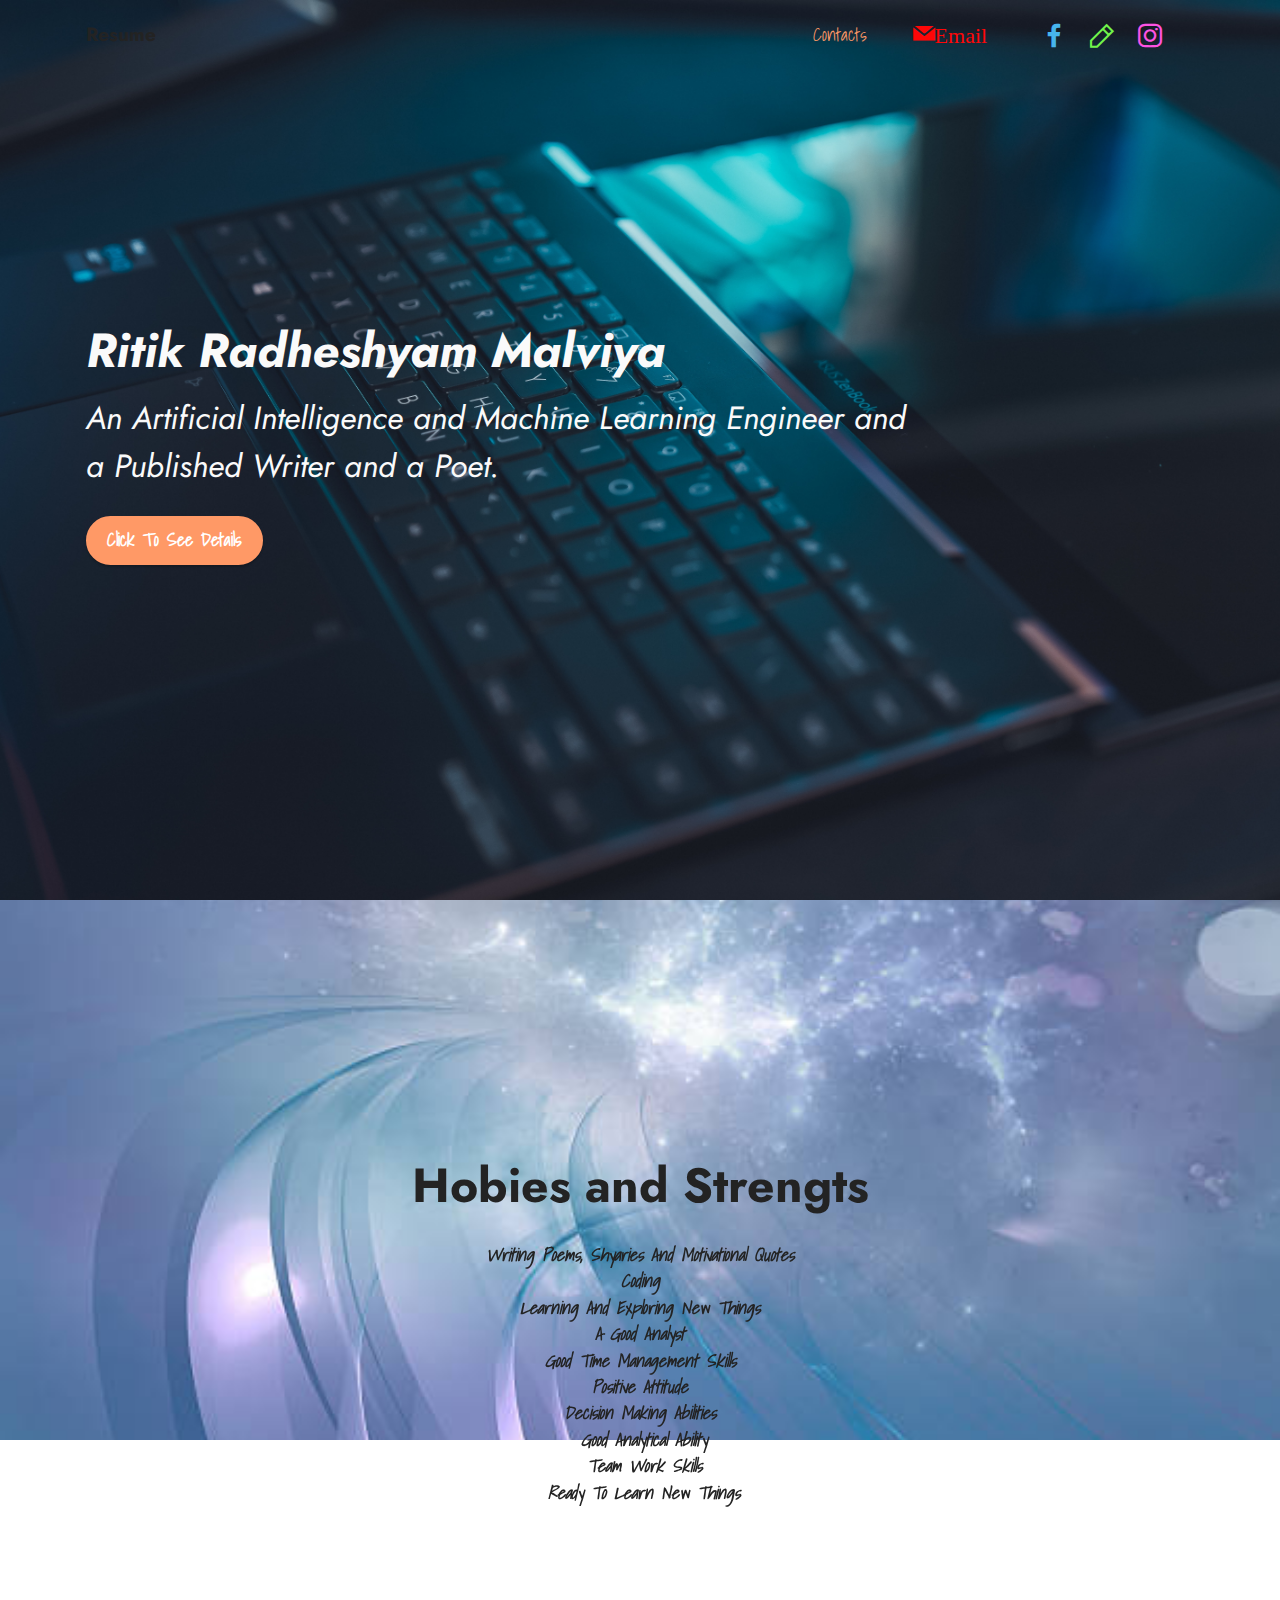
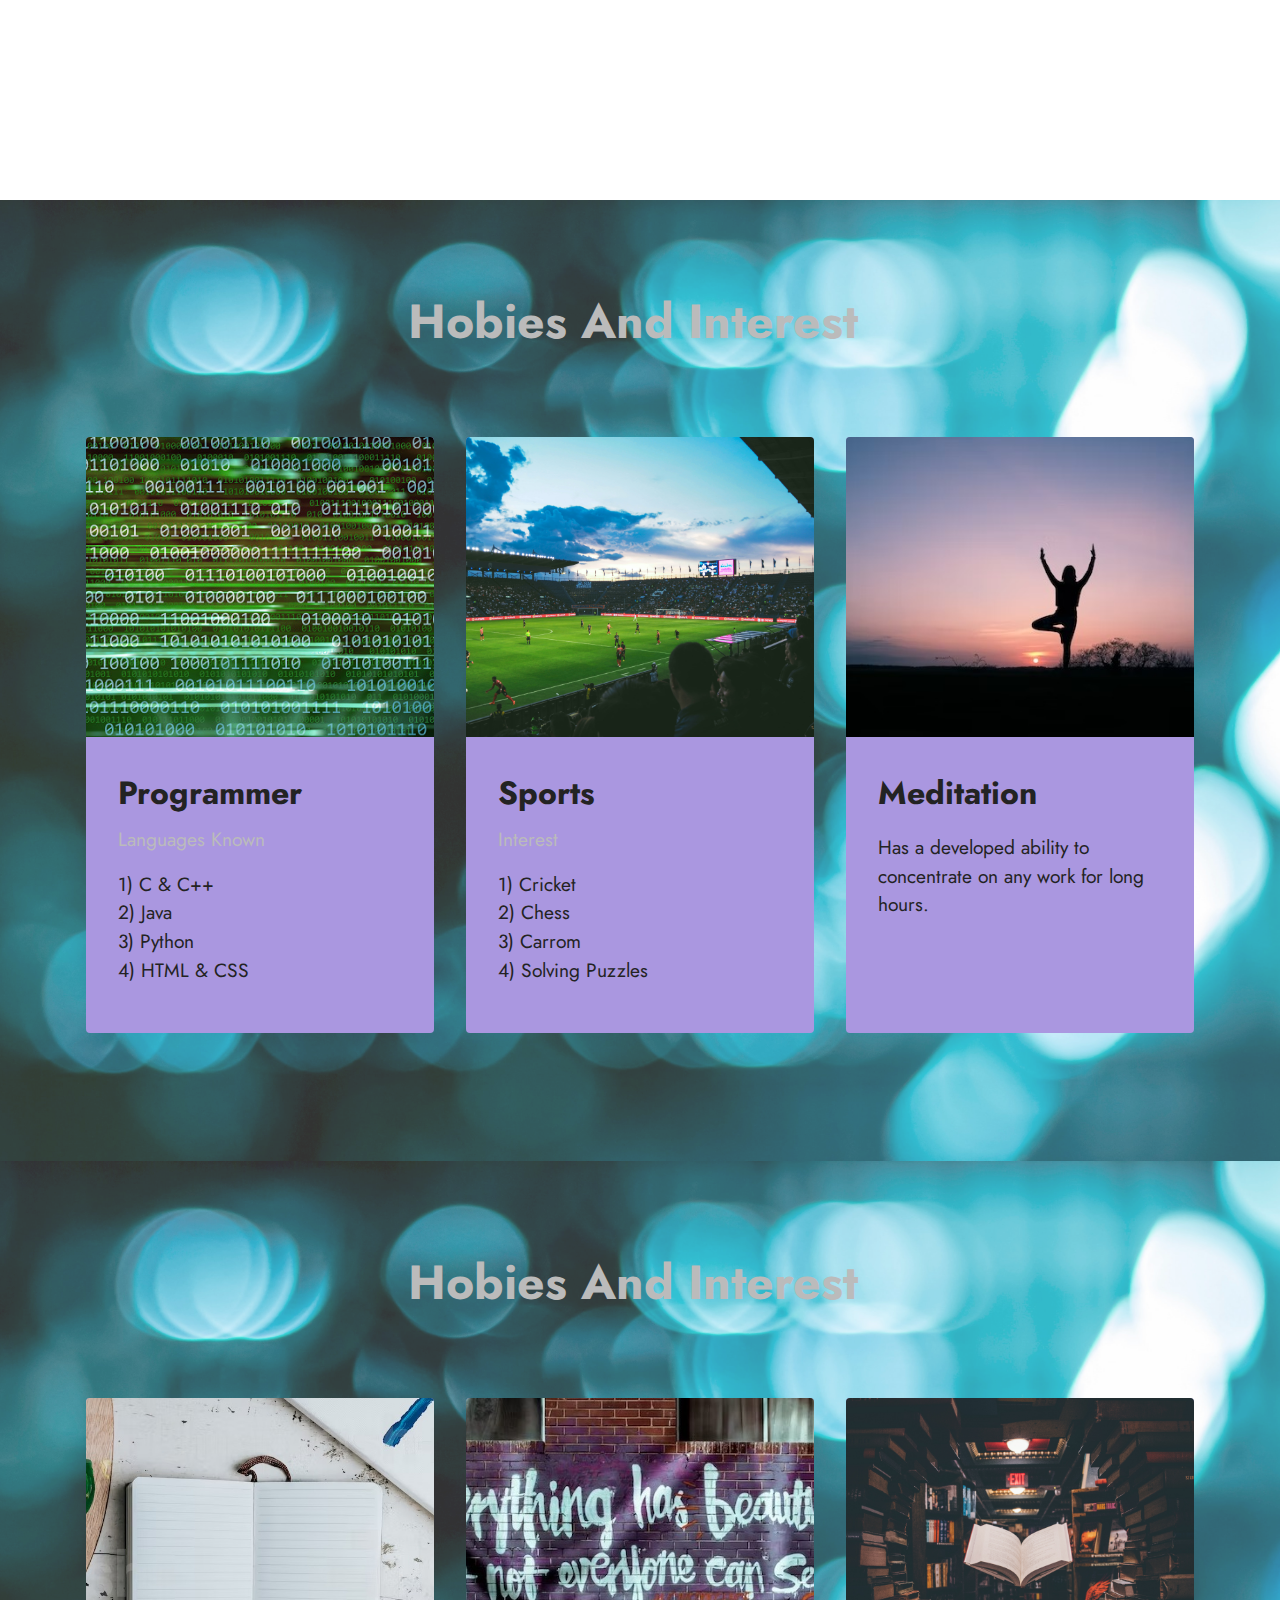
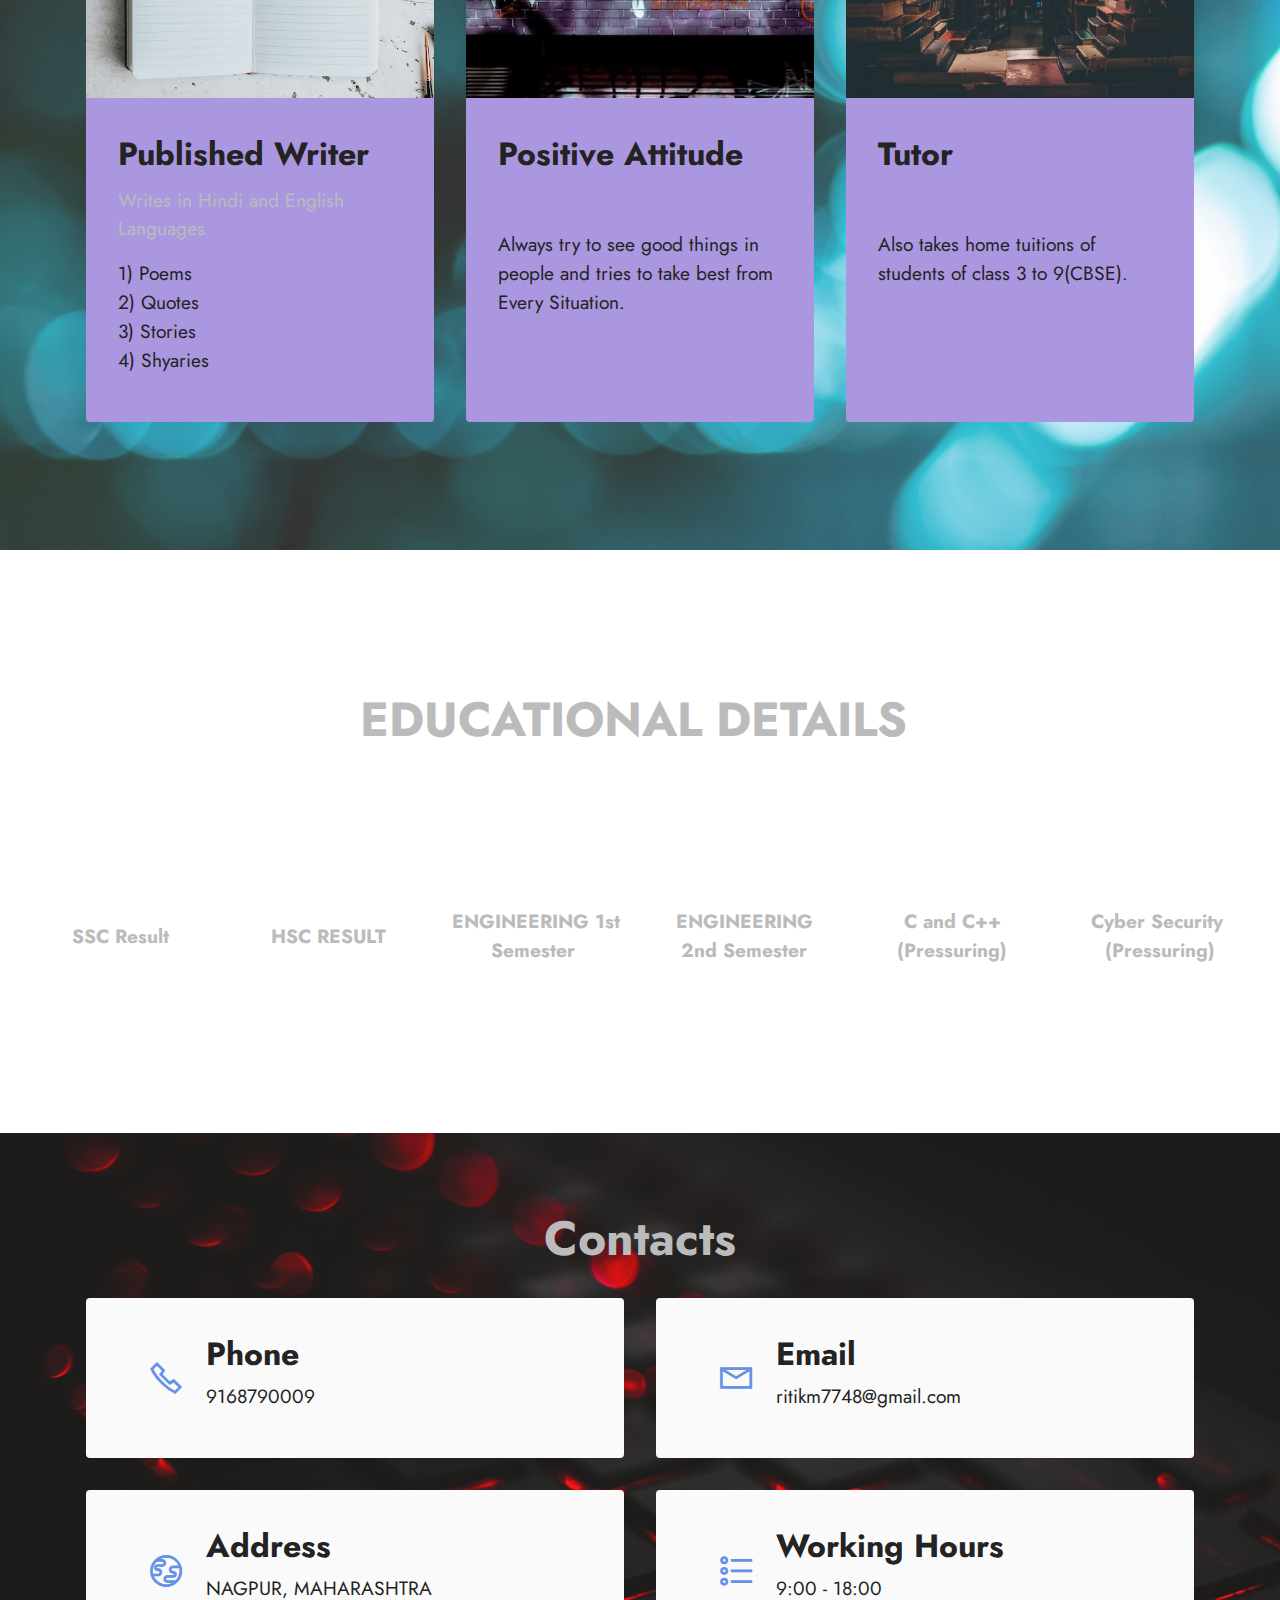
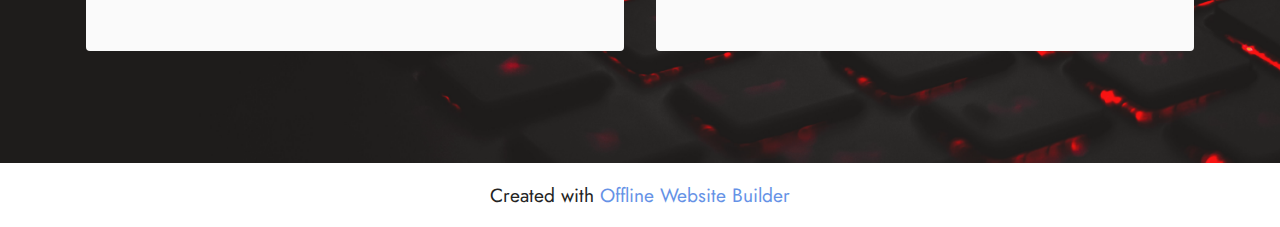
==== index.html @ 4808caa3 "Add files via upload" ====
<!DOCTYPE html>
<html  >
<head>
  <!-- Site made with Mobirise Website Builder v5.6.13, https://mobirise.com -->
  <meta charset="UTF-8">
  <meta http-equiv="X-UA-Compatible" content="IE=edge">
  <meta name="generator" content="Mobirise v5.6.13, mobirise.com">
  <meta name="twitter:card" content="summary_large_image"/>
  <meta name="twitter:image:src" content="">
  <meta property="og:image" content="">
  <meta name="twitter:title" content="Home">
  <meta name="viewport" content="width=device-width, initial-scale=1, minimum-scale=1">
  <link rel="shortcut icon" href="assets/images/logo.png" type="image/x-icon">
  <meta name="description" content="">
  
  
  <title>Home</title>
  <link rel="stylesheet" href="assets/web/assets/mobirise-icons2/mobirise2.css">
  <link rel="stylesheet" href="assets/bootstrap/css/bootstrap.min.css">
  <link rel="stylesheet" href="assets/bootstrap/css/bootstrap-grid.min.css">
  <link rel="stylesheet" href="assets/bootstrap/css/bootstrap-reboot.min.css">
  <link rel="stylesheet" href="assets/parallax/jarallax.css">
  <link rel="stylesheet" href="assets/dropdown/css/style.css">
  <link rel="stylesheet" href="assets/socicon/css/styles.css">
  <link rel="stylesheet" href="assets/theme/css/style.css">
  <link rel="preload" href="https://fonts.googleapis.com/css?family=Jost:100,200,300,400,500,600,700,800,900,100i,200i,300i,400i,500i,600i,700i,800i,900i&display=swap" as="style" onload="this.onload=null;this.rel='stylesheet'">
  <noscript><link rel="stylesheet" href="https://fonts.googleapis.com/css?family=Jost:100,200,300,400,500,600,700,800,900,100i,200i,300i,400i,500i,600i,700i,800i,900i&display=swap"></noscript>
  <link rel="preload" href="https://fonts.googleapis.com/css?family=Shadows+Into+Light:400&display=swap" as="style" onload="this.onload=null;this.rel='stylesheet'">
  <noscript><link rel="stylesheet" href="https://fonts.googleapis.com/css?family=Shadows+Into+Light:400&display=swap"></noscript>
  <link rel="preload" as="style" href="assets/mobirise/css/mbr-additional.css"><link rel="stylesheet" href="assets/mobirise/css/mbr-additional.css" type="text/css">
  
  
  
  
</head>
<body>
  
  <section data-bs-version="5.1" class="menu menu3 cid-tnPNV3cVlF" once="menu" id="menu3-0">
    
    <nav class="navbar navbar-dropdown navbar-expand-lg">
        <div class="container">
            <div class="navbar-brand">
                
                <span class="navbar-caption-wrap"><a class="navbar-caption text-black display-7" href="https://mobiri.se">Resume</a></span>
            </div>
            <button class="navbar-toggler" type="button" data-toggle="collapse" data-bs-toggle="collapse" data-target="#navbarSupportedContent" data-bs-target="#navbarSupportedContent" aria-controls="navbarNavAltMarkup" aria-expanded="false" aria-label="Toggle navigation">
                <div class="hamburger">
                    <span></span>
                    <span></span>
                    <span></span>
                    <span></span>
                </div>
            </button>
            <div class="collapse navbar-collapse" id="navbarSupportedContent">
                <ul class="navbar-nav nav-dropdown nav-right" data-app-modern-menu="true"><li class="nav-item"><a class="nav-link link text-danger display-4" href="https://wa.me/9168797709">Contacts</a></li><li class="nav-item"><a class="nav-link link text-danger display-4" href="mailto:ritikm.aiml21@sbjit.edu.in"><span class="socicon socicon-mail mbr-iconfont mbr-iconfont-btn" style="color: rgb(255, 7, 7);">Email</span></a></li></ul>
                <div class="icons-menu">
                    <a class="iconfont-wrapper" href="https://www.facebook.com/ritik.malviya.50999?mibextid=ZbWKwL" target="_blank">
                        <span class="p-2 mbr-iconfont socicon-facebook socicon" style="color: rgb(71, 181, 237); fill: rgb(71, 181, 237);"></span>
                    </a>
                    <a class="iconfont-wrapper" href="https://storymirror.com/read/story/hindi/1m6wylob/ankhii-khaanii/detail" target="_blank">
                        <span class="p-2 mbr-iconfont mobi-mbri-edit-2 mobi-mbri" style="color: rgb(114, 243, 75); fill: rgb(114, 243, 75);"></span>
                    </a>
                    <a class="iconfont-wrapper" href="https://instagram.com/lines_from_heart_ritik?igshid=ZDdkNTZiNTM=" target="_blank">
                        <span class="p-2 mbr-iconfont socicon-instagram socicon" style="color: rgb(253, 83, 226); fill: rgb(253, 83, 226);"></span>
                    </a>
                    
                </div>
                
            </div>
        </div>
    </nav>
</section>

<section data-bs-version="5.1" class="header2 cid-tnPO05lpwO mbr-fullscreen" id="header2-1">

    

    
    <div class="mbr-overlay" style="opacity: 0; background-color: rgb(250, 250, 250);"></div>

    <div class="container">
        <div class="row">
            <div class="col-12 col-lg-9">
                <h1 class="mbr-section-title mbr-fonts-style mb-3 display-2"><em><strong>Ritik Radheshyam Malviya</strong></em></h1>
                
                <p class="mbr-text mbr-fonts-style display-5"><em>An Artificial Intelligence and Machine Learning Engineer and a Published Writer and a Poet.</em></p>
                <div class="mbr-section-btn mt-3"><a class="btn btn-danger display-4" href="page2.html">Click To See Details</a></div>
            </div>
        </div>
    </div>
</section>

<section data-bs-version="5.1" class="content4 cid-tnPXn2C5fW mbr-fullscreen mbr-parallax-background" id="content4-d">
    

    
    
    <div class="container-fluid">
        <div class="row justify-content-center">
            <div class="title col-md-12 col-lg-7">
                <h3 class="mbr-section-title mbr-fonts-style align-center mb-4 display-2"><p><strong>Hobies and Strengts</strong><strong><br></strong></p></h3>
                <h4 class="mbr-section-subtitle align-center mbr-fonts-style mb-4 display-4"><strong><em>Writing Poems, Shyaries And Motivational Quotes<br>Coding<br>Learning And Exploring New Things<br>A Good Analyst<br>Good Time Management Skills</em><br><em>Positive Attitude
</em></strong><div><em><strong>Decision Making Abilities
</strong></em></div><div><em><strong>&nbsp;Good Analytical Ability 
</strong></em></div><div><em><strong>&nbsp;Team Work Skills
</strong></em></div><div><em><strong>&nbsp;Ready To Learn New Things</strong></em></div></h4>
                
            </div>
        </div>
    </div>
</section>

<section data-bs-version="5.1" class="features4 cid-tnQ4gJKWng" id="features4-h">
    
    <div class="mbr-overlay"></div>
    <div class="container">
        <div class="mbr-section-head">
            <h4 class="mbr-section-title mbr-fonts-style align-center mb-0 display-2"><strong>Hobies And Interest&nbsp;</strong></h4>
            <h5 class="mbr-section-subtitle mbr-fonts-style align-center mb-0 mt-2 display-5">&nbsp;</h5>
        </div>
        <div class="row mt-4">
            <div class="item features-image сol-12 col-md-6 col-lg-4">
                <div class="item-wrapper">
                    <div class="item-img">
                        <img src="assets/images/cod1.jpg" alt="Mobirise Website Builder" title="">
                    </div>
                    <div class="item-content">
                        <h5 class="item-title mbr-fonts-style display-5"><strong>Programmer</strong></h5>
                        <h6 class="item-subtitle mbr-fonts-style mt-1 display-7">Languages Known</h6>
                        <p class="mbr-text mbr-fonts-style mt-3 display-7">1) C &amp; C++
<br>2) Java
<br>3) Python
<br>4) HTML &amp; CSS</p>
                    </div>
                    
                </div>
            </div>
            <div class="item features-image сol-12 col-md-6 col-lg-4">
                <div class="item-wrapper">
                    <div class="item-img">
                        <img src="assets/images/fancy-crave-qowymze7jqg-unsplash.jpg" alt="Mobirise Website Builder" title="">
                    </div>
                    <div class="item-content">
                        <h5 class="item-title mbr-fonts-style display-5"><strong>Sports</strong></h5>
                        <h6 class="item-subtitle mbr-fonts-style mt-1 display-7">Interest</h6>
                        <p class="mbr-text mbr-fonts-style mt-3 display-7">1) Cricket<br>2) Chess<br>3) Carrom<br>4) Solving Puzzles</p>
                    </div>
                    
                </div>
            </div>
            <div class="item features-image сol-12 col-md-6 col-lg-4">
                <div class="item-wrapper">
                    <div class="item-img">
                        <img src="assets/images/med.jpeg" alt="Mobirise Website Builder" title="">
                    </div>
                    <div class="item-content">
                        <h5 class="item-title mbr-fonts-style display-5"><strong>Meditation</strong></h5>
                        <h6 class="item-subtitle mbr-fonts-style mt-1 display-7"></h6>
                        <p class="mbr-text mbr-fonts-style mt-3 display-7">Has a developed ability to concentrate on any work for long hours.</p>
                    </div>
                    
                </div>
            </div>

        </div>
    </div>
</section>

<section data-bs-version="5.1" class="features4 cid-tnQ7eQytsn" id="features4-i">
    
    <div class="mbr-overlay"></div>
    <div class="container">
        <div class="mbr-section-head">
            <h4 class="mbr-section-title mbr-fonts-style align-center mb-0 display-2"><strong>Hobies And Interest&nbsp;</strong></h4>
            <h5 class="mbr-section-subtitle mbr-fonts-style align-center mb-0 mt-2 display-5">&nbsp;</h5>
        </div>
        <div class="row mt-4">
            <div class="item features-image сol-12 col-md-6 col-lg-4">
                <div class="item-wrapper">
                    <div class="item-img">
                        <img src="assets/images/writ.jpeg" alt="Mobirise Website Builder" title="">
                    </div>
                    <div class="item-content">
                        <h5 class="item-title mbr-fonts-style display-5"><strong>Published Writer</strong></h5>
                        <h6 class="item-subtitle mbr-fonts-style mt-1 display-7">Writes in Hindi and English Languages&nbsp;</h6>
                        <p class="mbr-text mbr-fonts-style mt-3 display-7">1) Poems<br>2) Quotes<br>3) Stories<br>4) Shyaries</p>
                    </div>
                    
                </div>
            </div>
            <div class="item features-image сol-12 col-md-6 col-lg-4">
                <div class="item-wrapper">
                    <div class="item-img">
                        <img src="assets/images/think-1.jpeg" alt="Mobirise Website Builder" title="">
                    </div>
                    <div class="item-content">
                        <h5 class="item-title mbr-fonts-style display-5"><strong>Positive Attitude</strong></h5>
                        <h6 class="item-subtitle mbr-fonts-style mt-1 display-7">&nbsp; &nbsp;</h6>
                        <p class="mbr-text mbr-fonts-style mt-3 display-7">Always try to see good things in people and tries to take best from Every Situation.</p>
                    </div>
                    
                </div>
            </div>
            <div class="item features-image сol-12 col-md-6 col-lg-4">
                <div class="item-wrapper">
                    <div class="item-img">
                        <img src="assets/images/jaredd-craig-hh4wbgnyltc-unsplash.jpg" alt="Mobirise Website Builder" title="">
                    </div>
                    <div class="item-content">
                        <h5 class="item-title mbr-fonts-style display-5"><strong>Tutor&nbsp;</strong></h5>
                        <h6 class="item-subtitle mbr-fonts-style mt-1 display-7">&nbsp;&nbsp;</h6>
                        <p class="mbr-text mbr-fonts-style mt-3 display-7">Also takes home tuitions of students of class 3 to 9(CBSE).<br></p>
                    </div>
                    
                </div>
            </div>

        </div>
    </div>
</section>

<section data-bs-version="5.1" class="features13 cid-tnQbcM9xDN mbr-parallax-background" id="features14-k">
    

    
    
    <div class="container-fluid">
        <div class="row">
            <div class="col-12">
                <h3 class="mbr-section-title align-center mb-4 mbr-fonts-style display-2"><strong>EDUCATIONAL DETAILS&nbsp;</strong></h3>
            </div>
            <div class="card col-12 col-md-4 col-lg-2 p-3">
                <div class="card-wrapper">
                    <div class="card-box align-center">
                        <span class="mbr-iconfont mobi-mbri-contact-form mobi-mbri"></span>
                        <h4 class="card-title align-center mbr-black mbr-fonts-style display-7"><strong>SSC Result</strong></h4>
                    </div>
                </div>
            </div>
            <div class="card p-3 col-12 col-md-4 col-lg-2">
                <div class="card-wrapper">
                    <div class="card-box align-center">
                        <span class="mbr-iconfont mobi-mbri-contact-form mobi-mbri"></span>
                        <h4 class="card-title align-center mbr-black mbr-fonts-style display-7">
                            <strong>HSC RESULT</strong></h4>
                    </div>
                </div>
            </div>
            <div class="card p-3 col-12 col-md-4 col-lg-2">
                <div class="card-wrapper">
                    <div class="card-box align-center">
                        <span class="mbr-iconfont mobi-mbri-contact-form mobi-mbri"></span>
                        <h4 class="card-title align-center mbr-black mbr-fonts-style display-7"><strong>ENGINEERING 1st Semester&nbsp;</strong></h4>
                    </div>
                </div>
            </div>
            <div class="card p-3 col-12 col-md-4 col-lg-2">
                <div class="card-wrapper">
                    <div class="card-box align-center">
                        <span class="mbr-iconfont mobi-mbri-contact-form mobi-mbri"></span>
                        <h4 class="card-title align-center mbr-black mbr-fonts-style display-7"><strong>ENGINEERING 2nd Semester</strong></h4>
                    </div>
                </div>
            </div>
            <div class="card p-3 col-12 col-md-4 col-lg-2">
                <div class="card-wrapper">
                    <div class="card-box align-center">
                        <span class="mbr-iconfont mobi-mbri-windows mobi-mbri"></span>
                        <h4 class="card-title align-center mbr-black mbr-fonts-style display-7"><strong>C and C++</strong><br><strong>(Pressuring)</strong></h4>
                    </div>
                </div>
            </div>
            <div class="card p-3 col-12 col-md-4 col-lg-2">
                <div class="card-wrapper">
                    <div class="card-box align-center">
                        <span class="mbr-iconfont socicon-internet socicon"></span>
                        <h4 class="card-title align-center mbr-black mbr-fonts-style display-7"><strong>Cyber Security&nbsp;</strong><br><strong>(Pressuring)</strong></h4>
                    </div>
                </div>
            </div>
        </div>
    </div>
</section>

<section data-bs-version="5.1" class="contacts2 cid-tnQcYxDtfb" id="contacts2-l">
    <!---->
    

    
    <div class="mbr-overlay" style="opacity: 0.1; background-color: rgb(206, 191, 175);">
    </div>
    <div class="container">
        <div class="mbr-section-head">
            <h3 class="mbr-section-title mbr-fonts-style align-center mb-0 display-2">
                <strong>Contacts</strong>
            </h3>
            
        </div>
        <div class="row justify-content-center mt-4">
            <div class="card col-12 col-md-6">
                <div class="card-wrapper">
                    <div class="image-wrapper">
                        <span class="mbr-iconfont mobi-mbri-phone mobi-mbri"></span>
                    </div>
                    <div class="text-wrapper">
                        <h6 class="card-title mbr-fonts-style mb-1 display-5">
                            <strong>Phone</strong>
                        </h6>
                        <p class="mbr-text mbr-fonts-style display-7">9168790009</p>
                    </div>
                </div>
            </div>
            <div class="card col-12 col-md-6">
                <div class="card-wrapper">
                    <div class="image-wrapper">
                        <span class="mbr-iconfont mobi-mbri-letter mobi-mbri"></span>
                    </div>
                    <div class="text-wrapper">
                        <h6 class="card-title mbr-fonts-style mb-1 display-5">
                            <strong>Email</strong>
                        </h6>
                        <p class="mbr-text mbr-fonts-style display-7">ritikm7748@gmail.com&nbsp;</p>
                    </div>
                </div>
            </div>
            <div class="card col-12 col-md-6">
                <div class="card-wrapper">
                    <div class="image-wrapper">
                        <span class="mbr-iconfont mobi-mbri-globe mobi-mbri"></span>
                    </div>
                    <div class="text-wrapper">
                        <h6 class="card-title mbr-fonts-style mb-1 display-5">
                            <strong>Address</strong>
                        </h6>
                        <p class="mbr-text mbr-fonts-style display-7">NAGPUR, MAHARASHTRA&nbsp;</p>
                    </div>
                </div>
            </div>
            <div class="card col-12 col-md-6">
                <div class="card-wrapper">
                    <div class="image-wrapper">
                        <span class="mbr-iconfont mobi-mbri-bulleted-list mobi-mbri"></span>
                    </div>
                    <div class="text-wrapper">
                        <h6 class="card-title mbr-fonts-style mb-1 display-5">
                            <strong>Working Hours</strong>
                        </h6>
                        <p class="mbr-text mbr-fonts-style display-7">
                            9:00 - 18:00
                        </p>
                    </div>
                </div>
            </div>
        </div>
    </div>
</section><section class="display-7" style="padding: 0;align-items: center;justify-content: center;flex-wrap: wrap;    align-content: center;display: flex;position: relative;height: 4rem;"><a href="https://mobiri.se/2910852" style="flex: 1 1;height: 4rem;position: absolute;width: 100%;z-index: 1;"><img alt="" style="height: 4rem;" src="[data-uri]"></a><p style="margin: 0;text-align: center;" class="display-7">Created with &#8204;</p><a style="z-index:1" href="https://mobirise.com/offline-website-builder.html">Offline Website Builder</a></section><script src="assets/bootstrap/js/bootstrap.bundle.min.js"></script>  <script src="assets/parallax/jarallax.js"></script>  <script src="assets/smoothscroll/smooth-scroll.js"></script>  <script src="assets/ytplayer/index.js"></script>  <script src="assets/dropdown/js/navbar-dropdown.js"></script>  <script src="assets/theme/js/script.js"></script>  
  
  
</body>
</html>
---- assets/web/assets/mobirise-icons2/mobirise2.css ----
@font-face {
  font-family: 'Moririse2';
  font-display: swap;
  src:  url('mobirise2.eot?f2bix4');
  src:  url('mobirise2.eot?f2bix4#iefix') format('embedded-opentype'),
    url('mobirise2.ttf?f2bix4') format('truetype'),
    url('mobirise2.woff?f2bix4') format('woff'),
    url('mobirise2.svg?f2bix4#mobirise2') format('svg');
  font-weight: normal;
  font-style: normal;
}

[class^="mobi-"], [class*=" mobi-"] {
  /* use !important to prevent issues with browser extensions that change fonts */
  font-family: 'Moririse2' !important;
  speak: none;
  font-style: normal;
  font-weight: normal;
  font-variant: normal;
  text-transform: none;
  line-height: 1;

  /* Better Font Rendering =========== */
  -webkit-font-smoothing: antialiased;
  -moz-osx-font-smoothing: grayscale;
}

.mobi-mbri-add-submenu:before {
  content: "\e900";
}
.mobi-mbri-alert:before {
  content: "\e901";
}
.mobi-mbri-align-center:before {
  content: "\e902";
}
.mobi-mbri-align-justify:before {
  content: "\e903";
}
.mobi-mbri-align-left:before {
  content: "\e904";
}
.mobi-mbri-align-right:before {
  content: "\e905";
}
.mobi-mbri-android:before {
  content: "\e906";
}
.mobi-mbri-apple:before {
  content: "\e907";
}
.mobi-mbri-arrow-down:before {
  content: "\e908";
}
.mobi-mbri-arrow-next:before {
  content: "\e909";
}
.mobi-mbri-arrow-prev:before {
  content: "\e90a";
}
.mobi-mbri-arrow-up:before {
  content: "\e90b";
}
.mobi-mbri-bold:before {
  content: "\e90c";
}
.mobi-mbri-bookmark:before {
  content: "\e90d";
}
.mobi-mbri-bootstrap:before {
  content: "\e90e";
}
.mobi-mbri-briefcase:before {
  content: "\e90f";
}
.mobi-mbri-browse:before {
  content: "\e910";
}
.mobi-mbri-bulleted-list:before {
  content: "\e911";
}
.mobi-mbri-calendar:before {
  content: "\e912";
}
.mobi-mbri-camera:before {
  content: "\e913";
}
.mobi-mbri-cart-add:before {
  content: "\e914";
}
.mobi-mbri-cart-full:before {
  content: "\e915";
}
.mobi-mbri-cash:before {
  content: "\e916";
}
.mobi-mbri-change-style:before {
  content: "\e917";
}
.mobi-mbri-chat:before {
  content: "\e918";
}
.mobi-mbri-clock:before {
  content: "\e919";
}
.mobi-mbri-close:before {
  content: "\e91a";
}
.mobi-mbri-cloud:before {
  content: "\e91b";
}
.mobi-mbri-code:before {
  content: "\e91c";
}
.mobi-mbri-contact-form:before {
  content: "\e91d";
}
.mobi-mbri-credit-card:before {
  content: "\e91e";
}
.mobi-mbri-cursor-click:before {
  content: "\e91f";
}
.mobi-mbri-cust-feedback:before {
  content: "\e920";
}
.mobi-mbri-database:before {
  content: "\e921";
}
.mobi-mbri-delivery:before {
  content: "\e922";
}
.mobi-mbri-desktop:before {
  content: "\e923";
}
.mobi-mbri-devices:before {
  content: "\e924";
}
.mobi-mbri-down:before {
  content: "\e925";
}
.mobi-mbri-download-2:before {
  content: "\e926";
}
.mobi-mbri-download:before {
  content: "\e927";
}
.mobi-mbri-drag-n-drop-2:before {
  content: "\e928";
}
.mobi-mbri-drag-n-drop:before {
  content: "\e929";
}
.mobi-mbri-edit-2:before {
  content: "\e92a";
}
.mobi-mbri-edit:before {
  content: "\e92b";
}
.mobi-mbri-error:before {
  content: "\e92c";
}
.mobi-mbri-extension:before {
  content: "\e92d";
}
.mobi-mbri-features:before {
  content: "\e92e";
}
.mobi-mbri-file:before {
  content: "\e92f";
}
.mobi-mbri-flag:before {
  content: "\e930";
}
.mobi-mbri-folder:before {
  content: "\e931";
}
.mobi-mbri-gift:before {
  content: "\e932";
}
.mobi-mbri-github:before {
  content: "\e933";
}
.mobi-mbri-globe-2:before {
  content: "\e934";
}
.mobi-mbri-globe:before {
  content: "\e935";
}
.mobi-mbri-growing-chart:before {
  content: "\e936";
}
.mobi-mbri-hearth:before {
  content: "\e937";
}
.mobi-mbri-help:before {
  content: "\e938";
}
.mobi-mbri-home:before {
  content: "\e939";
}
.mobi-mbri-hot-cup:before {
  content: "\e93a";
}
.mobi-mbri-idea:before {
  content: "\e93b";
}
.mobi-mbri-image-gallery:before {
  content: "\e93c";
}
.mobi-mbri-image-slider:before {
  content: "\e93d";
}
.mobi-mbri-info:before {
  content: "\e93e";
}
.mobi-mbri-italic:before {
  content: "\e93f";
}
.mobi-mbri-key:before {
  content: "\e940";
}
.mobi-mbri-laptop:before {
  content: "\e941";
}
.mobi-mbri-layers:before {
  content: "\e942";
}
.mobi-mbri-left-right:before {
  content: "\e943";
}
.mobi-mbri-left:before {
  content: "\e944";
}
.mobi-mbri-letter:before {
  content: "\e945";
}
.mobi-mbri-like:before {
  content: "\e946";
}
.mobi-mbri-link:before {
  content: "\e947";
}
.mobi-mbri-lock:before {
  content: "\e948";
}
.mobi-mbri-login:before {
  content: "\e949";
}
.mobi-mbri-logout:before {
  content: "\e94a";
}
.mobi-mbri-magic-stick:before {
  content: "\e94b";
}
.mobi-mbri-map-pin:before {
  content: "\e94c";
}
.mobi-mbri-menu:before {
  content: "\e94d";
}
.mobi-mbri-mobile-2:before {
  content: "\e94e";
}
.mobi-mbri-mobile-horizontal:before {
  content: "\e94f";
}
.mobi-mbri-mobile:before {
  content: "\e950";
}
.mobi-mbri-mobirise:before {
  content: "\e951";
}
.mobi-mbri-more-horizontal:before {
  content: "\e952";
}
.mobi-mbri-more-vertical:before {
  content: "\e953";
}
.mobi-mbri-music:before {
  content: "\e954";
}
.mobi-mbri-new-file:before {
  content: "\e955";
}
.mobi-mbri-numbered-list:before {
  content: "\e956";
}
.mobi-mbri-opened-folder:before {
  content: "\e957";
}
.mobi-mbri-pages:before {
  content: "\e958";
}
.mobi-mbri-paper-plane:before {
  content: "\e959";
}
.mobi-mbri-paperclip:before {
  content: "\e95a";
}
.mobi-mbri-phone:before {
  content: "\e95b";
}
.mobi-mbri-photo:before {
  content: "\e95c";
}
.mobi-mbri-photos:before {
  content: "\e95d";
}
.mobi-mbri-pin:before {
  content: "\e95e";
}
.mobi-mbri-play:before {
  content: "\e95f";
}
.mobi-mbri-plus:before {
  content: "\e960";
}
.mobi-mbri-preview:before {
  content: "\e961";
}
.mobi-mbri-print:before {
  content: "\e962";
}
.mobi-mbri-protect:before {
  content: "\e963";
}
.mobi-mbri-question:before {
  content: "\e964";
}
.mobi-mbri-quote-left:before {
  content: "\e965";
}
.mobi-mbri-quote-right:before {
  content: "\e966";
}
.mobi-mbri-redo:before {
  content: "\e967";
}
.mobi-mbri-refresh:before {
  content: "\e968";
}
.mobi-mbri-responsive-2:before {
  content: "\e969";
}
.mobi-mbri-responsive:before {
  content: "\e96a";
}
.mobi-mbri-right:before {
  content: "\e96b";
}
.mobi-mbri-rocket:before {
  content: "\e96c";
}
.mobi-mbri-sad-face:before {
  content: "\e96d";
}
.mobi-mbri-sale:before {
  content: "\e96e";
}
.mobi-mbri-save:before {
  content: "\e96f";
}
.mobi-mbri-search:before {
  content: "\e970";
}
.mobi-mbri-setting-2:before {
  content: "\e971";
}
.mobi-mbri-setting-3:before {
  content: "\e972";
}
.mobi-mbri-setting:before {
  content: "\e973";
}
.mobi-mbri-share:before {
  content: "\e974";
}
.mobi-mbri-shopping-bag:before {
  content: "\e975";
}
.mobi-mbri-shopping-basket:before {
  content: "\e976";
}
.mobi-mbri-shopping-cart:before {
  content: "\e977";
}
.mobi-mbri-sites:before {
  content: "\e978";
}
.mobi-mbri-smile-face:before {
  content: "\e979";
}
.mobi-mbri-speed:before {
  content: "\e97a";
}
.mobi-mbri-star:before {
  content: "\e97b";
}
.mobi-mbri-success:before {
  content: "\e97c";
}
.mobi-mbri-sun:before {
  content: "\e97d";
}
.mobi-mbri-sun2:before {
  content: "\e97e";
}
.mobi-mbri-tablet-vertical:before {
  content: "\e97f";
}
.mobi-mbri-tablet:before {
  content: "\e980";
}
.mobi-mbri-target:before {
  content: "\e981";
}
.mobi-mbri-timer:before {
  content: "\e982";
}
.mobi-mbri-to-ftp:before {
  content: "\e983";
}
.mobi-mbri-to-local-drive:before {
  content: "\e984";
}
.mobi-mbri-touch-swipe:before {
  content: "\e985";
}
.mobi-mbri-touch:before {
  content: "\e986";
}
.mobi-mbri-trash:before {
  content: "\e987";
}
.mobi-mbri-underline:before {
  content: "\e988";
}
.mobi-mbri-undo:before {
  content: "\e989";
}
.mobi-mbri-unlink:before {
  content: "\e98a";
}
.mobi-mbri-unlock:before {
  content: "\e98b";
}
.mobi-mbri-up-down:before {
  content: "\e98c";
}
.mobi-mbri-up:before {
  content: "\e98d";
}
.mobi-mbri-update:before {
  content: "\e98e";
}
.mobi-mbri-upload-2:before {
  content: "\e98f";
}
.mobi-mbri-upload:before {
  content: "\e990";
}
.mobi-mbri-user-2:before {
  content: "\e991";
}
.mobi-mbri-user:before {
  content: "\e992";
}
.mobi-mbri-users:before {
  content: "\e993";
}
.mobi-mbri-video-play:before {
  content: "\e994";
}
.mobi-mbri-video:before {
  content: "\e995";
}
.mobi-mbri-watch:before {
  content: "\e996";
}
.mobi-mbri-website-theme-2:before {
  content: "\e997";
}
.mobi-mbri-website-theme:before {
  content: "\e998";
}
.mobi-mbri-wifi:before {
  content: "\e999";
}
.mobi-mbri-windows:before {
  content: "\e99a";
}
.mobi-mbri-zoom-in:before {
  content: "\e99b";
}
.mobi-mbri-zoom-out:before {
  content: "\e99c";
}
---- assets/parallax/jarallax.css ----
.jarallax {
    position: relative;
    z-index: 0;
}
.jarallax > .jarallax-img {
    position: absolute;
    object-fit: cover;
    /* support for plugin https://github.com/bfred-it/object-fit-images */
    font-family: 'object-fit: cover;';
    top: 0;
    left: 0;
    width: 100%;
    height: 100%;
    z-index: -1;
}
---- assets/dropdown/css/style.css ----
.navbar-dropdown {
  left: 0;
  padding: 0;
  position: absolute;
  right: 0;
  top: 0;
  transition: all 0.45s ease;
  z-index: 1030;
  background: #282828; }
  .navbar-dropdown .navbar-logo {
    margin-right: 0.8rem;
    transition: margin 0.3s ease-in-out;
    vertical-align: middle; }
    .navbar-dropdown .navbar-logo img {
      height: 3.125rem;
      transition: all 0.3s ease-in-out; }
    .navbar-dropdown .navbar-logo.mbr-iconfont {
      font-size: 3.125rem;
      line-height: 3.125rem; }
  .navbar-dropdown .navbar-caption {
    font-weight: 700;
    white-space: normal;
    vertical-align: -4px;
    line-height: 3.125rem !important; }
    .navbar-dropdown .navbar-caption, .navbar-dropdown .navbar-caption:hover {
      color: inherit;
      text-decoration: none; }
  .navbar-dropdown .mbr-iconfont + .navbar-caption {
    vertical-align: -1px; }
  .navbar-dropdown.navbar-fixed-top {
    position: fixed; }
  .navbar-dropdown .navbar-brand span {
    vertical-align: -4px; }
  .navbar-dropdown.bg-color.transparent {
    background: none; }
  .navbar-dropdown.navbar-short .navbar-brand {
    padding: 0.625rem 0; }
    .navbar-dropdown.navbar-short .navbar-brand span {
      vertical-align: -1px; }
  .navbar-dropdown.navbar-short .navbar-caption {
    line-height: 2.375rem !important;
    vertical-align: -2px; }
  .navbar-dropdown.navbar-short .navbar-logo {
    margin-right: 0.5rem; }
    .navbar-dropdown.navbar-short .navbar-logo img {
      height: 2.375rem; }
    .navbar-dropdown.navbar-short .navbar-logo.mbr-iconfont {
      font-size: 2.375rem;
      line-height: 2.375rem; }
  .navbar-dropdown.navbar-short .mbr-table-cell {
    height: 3.625rem; }
  .navbar-dropdown .navbar-close {
    left: 0.6875rem;
    position: fixed;
    top: 0.75rem;
    z-index: 1000; }
  .navbar-dropdown .hamburger-icon {
    content: "";
    display: inline-block;
    vertical-align: middle;
    width: 16px;
    -webkit-box-shadow: 0 -6px 0 1px #282828,0 0 0 1px #282828,0 6px 0 1px #282828;
    -moz-box-shadow: 0 -6px 0 1px #282828,0 0 0 1px #282828,0 6px 0 1px #282828;
    box-shadow: 0 -6px 0 1px #282828,0 0 0 1px #282828,0 6px 0 1px #282828; }

.dropdown-menu .dropdown-toggle[data-toggle="dropdown-submenu"]::after {
  border-bottom: 0.35em solid transparent;
  border-left: 0.35em solid;
  border-right: 0;
  border-top: 0.35em solid transparent;
  margin-left: 0.3rem; }

.dropdown-menu .dropdown-item:focus {
  outline: 0; }

.nav-dropdown {
  font-size: 0.75rem;
  font-weight: 500;
  height: auto !important; }
  .nav-dropdown .nav-btn {
    padding-left: 1rem; }
  .nav-dropdown .link {
    margin: .667em 1.667em;
    font-weight: 500;
    padding: 0;
    transition: color .2s ease-in-out; }
    .nav-dropdown .link.dropdown-toggle {
      margin-right: 2.583em; }
      .nav-dropdown .link.dropdown-toggle::after {
        margin-left: .25rem;
        border-top: 0.35em solid;
        border-right: 0.35em solid transparent;
        border-left: 0.35em solid transparent;
        border-bottom: 0; }
      .nav-dropdown .link.dropdown-toggle[aria-expanded="true"] {
        margin: 0;
        padding: 0.667em 3.263em  0.667em 1.667em; }
  .nav-dropdown .link::after,
  .nav-dropdown .dropdown-item::after {
    color: inherit; }
  .nav-dropdown .btn {
    font-size: 0.75rem;
    font-weight: 700;
    letter-spacing: 0;
    margin-bottom: 0;
    padding-left: 1.25rem;
    padding-right: 1.25rem; }
  .nav-dropdown .dropdown-menu {
    border-radius: 0;
    border: 0;
    left: 0;
    margin: 0;
    padding-bottom: 1.25rem;
    padding-top: 1.25rem;
    position: relative; }
  .nav-dropdown .dropdown-submenu {
    margin-left: 0.125rem;
    top: 0; }
  .nav-dropdown .dropdown-item {
    font-weight: 500;
    line-height: 2;
    padding: 0.3846em 4.615em 0.3846em 1.5385em;
    position: relative;
    transition: color .2s ease-in-out, background-color .2s ease-in-out; }
    .nav-dropdown .dropdown-item::after {
      margin-top: -0.3077em;
      position: absolute;
      right: 1.1538em;
      top: 50%; }
    .nav-dropdown .dropdown-item:focus, .nav-dropdown .dropdown-item:hover {
      background: none; }

@media (max-width: 767px) {
  .nav-dropdown.navbar-toggleable-sm {
    bottom: 0;
    display: none;
    left: 0;
    overflow-x: hidden;
    position: fixed;
    top: 0;
    transform: translateX(-100%);
    -ms-transform: translateX(-100%);
    -webkit-transform: translateX(-100%);
    width: 18.75rem;
    z-index: 999; } }
.nav-dropdown.navbar-toggleable-xl {
  bottom: 0;
  display: none;
  left: 0;
  overflow-x: hidden;
  position: fixed;
  top: 0;
  transform: translateX(-100%);
  -ms-transform: translateX(-100%);
  -webkit-transform: translateX(-100%);
  width: 18.75rem;
  z-index: 999; }

.nav-dropdown-sm {
  display: block !important;
  overflow-x: hidden;
  overflow: auto;
  padding-top: 3.875rem; }
  .nav-dropdown-sm::after {
    content: "";
    display: block;
    height: 3rem;
    width: 100%; }
  .nav-dropdown-sm.collapse.in ~ .navbar-close {
    display: block !important; }
  .nav-dropdown-sm.collapsing, .nav-dropdown-sm.collapse.in {
    transform: translateX(0);
    -ms-transform: translateX(0);
    -webkit-transform: translateX(0);
    transition: all 0.25s ease-out;
    -webkit-transition: all 0.25s ease-out;
    background: #282828; }
  .nav-dropdown-sm.collapsing[aria-expanded="false"] {
    transform: translateX(-100%);
    -ms-transform: translateX(-100%);
    -webkit-transform: translateX(-100%); }
  .nav-dropdown-sm .nav-item {
    display: block;
    margin-left: 0 !important;
    padding-left: 0; }
  .nav-dropdown-sm .link,
  .nav-dropdown-sm .dropdown-item {
    border-top: 1px dotted rgba(255, 255, 255, 0.1);
    font-size: 0.8125rem;
    line-height: 1.6;
    margin: 0 !important;
    padding: 0.875rem 2.4rem 0.875rem 1.5625rem !important;
    position: relative;
    white-space: normal; }
    .nav-dropdown-sm .link:focus, .nav-dropdown-sm .link:hover,
    .nav-dropdown-sm .dropdown-item:focus,
    .nav-dropdown-sm .dropdown-item:hover {
      background: rgba(0, 0, 0, 0.2) !important;
      color: #c0a375; }
  .nav-dropdown-sm .nav-btn {
    position: relative;
    padding: 1.5625rem 1.5625rem 0 1.5625rem; }
    .nav-dropdown-sm .nav-btn::before {
      border-top: 1px dotted rgba(255, 255, 255, 0.1);
      content: "";
      left: 0;
      position: absolute;
      top: 0;
      width: 100%; }
    .nav-dropdown-sm .nav-btn + .nav-btn {
      padding-top: 0.625rem; }
      .nav-dropdown-sm .nav-btn + .nav-btn::before {
        display: none; }
  .nav-dropdown-sm .btn {
    padding: 0.625rem 0; }
  .nav-dropdown-sm .dropdown-toggle[data-toggle="dropdown-submenu"]::after {
    margin-left: .25rem;
    border-top: 0.35em solid;
    border-right: 0.35em solid transparent;
    border-left: 0.35em solid transparent;
    border-bottom: 0; }
  .nav-dropdown-sm .dropdown-toggle[data-toggle="dropdown-submenu"][aria-expanded="true"]::after {
    border-top: 0;
    border-right: 0.35em solid transparent;
    border-left: 0.35em solid transparent;
    border-bottom: 0.35em solid; }
  .nav-dropdown-sm .dropdown-menu {
    margin: 0;
    padding: 0;
    position: relative;
    top: 0;
    left: 0;
    width: 100%;
    border: 0;
    float: none;
    border-radius: 0;
    background: none; }
  .nav-dropdown-sm .dropdown-submenu {
    left: 100%;
    margin-left: 0.125rem;
    margin-top: -1.25rem;
    top: 0; }

.navbar-toggleable-sm .nav-dropdown .dropdown-menu {
  position: absolute; }

.navbar-toggleable-sm .nav-dropdown .dropdown-submenu {
  left: 100%;
  margin-left: 0.125rem;
  margin-top: -1.25rem;
  top: 0; }

.navbar-toggleable-sm.opened .nav-dropdown .dropdown-menu {
  position: relative; }

.navbar-toggleable-sm.opened .nav-dropdown .dropdown-submenu {
  left: 0;
  margin-left: 00rem;
  margin-top: 0rem;
  top: 0; }

.is-builder .nav-dropdown.collapsing {
  transition: none !important; }
---- assets/socicon/css/styles.css ----
@charset "UTF-8";

@font-face {
  font-family: 'Socicon';
  src:  url('../fonts/socicon.eot');
  src:  url('../fonts/socicon.eot?#iefix') format('embedded-opentype'),
    url('../fonts/socicon.woff2') format('woff2'),
    url('../fonts/socicon.ttf') format('truetype'),
    url('../fonts/socicon.woff') format('woff'),
    url('../fonts/socicon.svg#socicon') format('svg');
  font-weight: normal;
  font-style: normal;
  font-display: swap;
}

[data-icon]:before {
  font-family: "socicon" !important;
  content: attr(data-icon);
  font-style: normal !important;
  font-weight: normal !important;
  font-variant: normal !important;
  text-transform: none !important;
  speak: none;
  line-height: 1;
  -webkit-font-smoothing: antialiased;
  -moz-osx-font-smoothing: grayscale;
}

[class^="socicon-"], [class*=" socicon-"] {
  /* use !important to prevent issues with browser extensions that change fonts */
  font-family: 'Socicon' !important;
  speak: none;
  font-style: normal;
  font-weight: normal;
  font-variant: normal;
  text-transform: none;
  line-height: 1;

  /* Better Font Rendering =========== */
  -webkit-font-smoothing: antialiased;
  -moz-osx-font-smoothing: grayscale;
}

.socicon-eitaa:before {
  content: "\e97c";
}
.socicon-soroush:before {
  content: "\e97d";
}
.socicon-bale:before {
  content: "\e97e";
}
.socicon-zazzle:before {
  content: "\e97b";
}
.socicon-society6:before {
  content: "\e97a";
}
.socicon-redbubble:before {
  content: "\e979";
}
.socicon-avvo:before {
  content: "\e978";
}
.socicon-stitcher:before {
  content: "\e977";
}
.socicon-googlehangouts:before {
  content: "\e974";
}
.socicon-dlive:before {
  content: "\e975";
}
.socicon-vsco:before {
  content: "\e976";
}
.socicon-flipboard:before {
  content: "\e973";
}
.socicon-ubuntu:before {
  content: "\e958";
}
.socicon-artstation:before {
  content: "\e959";
}
.socicon-invision:before {
  content: "\e95a";
}
.socicon-torial:before {
  content: "\e95b";
}
.socicon-collectorz:before {
  content: "\e95c";
}
.socicon-seenthis:before {
  content: "\e95d";
}
.socicon-googleplaymusic:before {
  content: "\e95e";
}
.socicon-debian:before {
  content: "\e95f";
}
.socicon-filmfreeway:before {
  content: "\e960";
}
.socicon-gnome:before {
  content: "\e961";
}
.socicon-itchio:before {
  content: "\e962";
}
.socicon-jamendo:before {
  content: "\e963";
}
.socicon-mix:before {
  content: "\e964";
}
.socicon-sharepoint:before {
  content: "\e965";
}
.socicon-tinder:before {
  content: "\e966";
}
.socicon-windguru:before {
  content: "\e967";
}
.socicon-cdbaby:before {
  content: "\e968";
}
.socicon-elementaryos:before {
  content: "\e969";
}
.socicon-stage32:before {
  content: "\e96a";
}
.socicon-tiktok:before {
  content: "\e96b";
}
.socicon-gitter:before {
  content: "\e96c";
}
.socicon-letterboxd:before {
  content: "\e96d";
}
.socicon-threema:before {
  content: "\e96e";
}
.socicon-splice:before {
  content: "\e96f";
}
.socicon-metapop:before {
  content: "\e970";
}
.socicon-naver:before {
  content: "\e971";
}
.socicon-remote:before {
  content: "\e972";
}
.socicon-internet:before {
  content: "\e957";
}
.socicon-moddb:before {
  content: "\e94b";
}
.socicon-indiedb:before {
  content: "\e94c";
}
.socicon-traxsource:before {
  content: "\e94d";
}
.socicon-gamefor:before {
  content: "\e94e";
}
.socicon-pixiv:before {
  content: "\e94f";
}
.socicon-myanimelist:before {
  content: "\e950";
}
.socicon-blackberry:before {
  content: "\e951";
}
.socicon-wickr:before {
  content: "\e952";
}
.socicon-spip:before {
  content: "\e953";
}
.socicon-napster:before {
  content: "\e954";
}
.socicon-beatport:before {
  content: "\e955";
}
.socicon-hackerone:before {
  content: "\e956";
}
.socicon-hackernews:before {
  content: "\e946";
}
.socicon-smashwords:before {
  content: "\e947";
}
.socicon-kobo:before {
  content: "\e948";
}
.socicon-bookbub:before {
  content: "\e949";
}
.socicon-mailru:before {
  content: "\e94a";
}
.socicon-gitlab:before {
  content: "\e945";
}
.socicon-instructables:before {
  content: "\e944";
}
.socicon-portfolio:before {
  content: "\e943";
}
.socicon-codered:before {
  content: "\e940";
}
.socicon-origin:before {
  content: "\e941";
}
.socicon-nextdoor:before {
  content: "\e942";
}
.socicon-udemy:before {
  content: "\e93f";
}
.socicon-livemaster:before {
  content: "\e93e";
}
.socicon-crunchbase:before {
  content: "\e93b";
}
.socicon-homefy:before {
  content: "\e93c";
}
.socicon-calendly:before {
  content: "\e93d";
}
.socicon-realtor:before {
  content: "\e90f";
}
.socicon-tidal:before {
  content: "\e910";
}
.socicon-qobuz:before {
  content: "\e911";
}
.socicon-natgeo:before {
  content: "\e912";
}
.socicon-mastodon:before {
  content: "\e913";
}
.socicon-unsplash:before {
  content: "\e914";
}
.socicon-homeadvisor:before {
  content: "\e915";
}
.socicon-angieslist:before {
  content: "\e916";
}
.socicon-codepen:before {
  content: "\e917";
}
.socicon-slack:before {
  content: "\e918";
}
.socicon-openaigym:before {
  content: "\e919";
}
.socicon-logmein:before {
  content: "\e91a";
}
.socicon-fiverr:before {
  content: "\e91b";
}
.socicon-gotomeeting:before {
  content: "\e91c";
}
.socicon-aliexpress:before {
  content: "\e91d";
}
.socicon-guru:before {
  content: "\e91e";
}
.socicon-appstore:before {
  content: "\e91f";
}
.socicon-homes:before {
  content: "\e920";
}
.socicon-zoom:before {
  content: "\e921";
}
.socicon-alibaba:before {
  content: "\e922";
}
.socicon-craigslist:before {
  content: "\e923";
}
.socicon-wix:before {
  content: "\e924";
}
.socicon-redfin:before {
  content: "\e925";
}
.socicon-googlecalendar:before {
  content: "\e926";
}
.socicon-shopify:before {
  content: "\e927";
}
.socicon-freelancer:before {
  content: "\e928";
}
.socicon-seedrs:before {
  content: "\e929";
}
.socicon-bing:before {
  content: "\e92a";
}
.socicon-doodle:before {
  content: "\e92b";
}
.socicon-bonanza:before {
  content: "\e92c";
}
.socicon-squarespace:before {
  content: "\e92d";
}
.socicon-toptal:before {
  content: "\e92e";
}
.socicon-gust:before {
  content: "\e92f";
}
.socicon-ask:before {
  content: "\e930";
}
.socicon-trulia:before {
  content: "\e931";
}
.socicon-loomly:before {
  content: "\e932";
}
.socicon-ghost:before {
  content: "\e933";
}
.socicon-upwork:before {
  content: "\e934";
}
.socicon-fundable:before {
  content: "\e935";
}
.socicon-booking:before {
  content: "\e936";
}
.socicon-googlemaps:before {
  content: "\e937";
}
.socicon-zillow:before {
  content: "\e938";
}
.socicon-niconico:before {
  content: "\e939";
}
.socicon-toneden:before {
  content: "\e93a";
}
.socicon-augment:before {
  content: "\e908";
}
.socicon-bitbucket:before {
  content: "\e909";
}
.socicon-fyuse:before {
  content: "\e90a";
}
.socicon-yt-gaming:before {
  content: "\e90b";
}
.socicon-sketchfab:before {
  content: "\e90c";
}
.socicon-mobcrush:before {
  content: "\e90d";
}
.socicon-microsoft:before {
  content: "\e90e";
}
.socicon-pandora:before {
  content: "\e907";
}
.socicon-messenger:before {
  content: "\e906";
}
.socicon-gamewisp:before {
  content: "\e905";
}
.socicon-bloglovin:before {
  content: "\e904";
}
.socicon-tunein:before {
  content: "\e903";
}
.socicon-gamejolt:before {
  content: "\e901";
}
.socicon-trello:before {
  content: "\e902";
}
.socicon-spreadshirt:before {
  content: "\e900";
}
.socicon-500px:before {
  content: "\e000";
}
.socicon-8tracks:before {
  content: "\e001";
}
.socicon-airbnb:before {
  content: "\e002";
}
.socicon-alliance:before {
  content: "\e003";
}
.socicon-amazon:before {
  content: "\e004";
}
.socicon-amplement:before {
  content: "\e005";
}
.socicon-android:before {
  content: "\e006";
}
.socicon-angellist:before {
  content: "\e007";
}
.socicon-apple:before {
  content: "\e008";
}
.socicon-appnet:before {
  content: "\e009";
}
.socicon-baidu:before {
  content: "\e00a";
}
.socicon-bandcamp:before {
  content: "\e00b";
}
.socicon-battlenet:before {
  content: "\e00c";
}
.socicon-mixer:before {
  content: "\e00d";
}
.socicon-bebee:before {
  content: "\e00e";
}
.socicon-bebo:before {
  content: "\e00f";
}
.socicon-behance:before {
  content: "\e010";
}
.socicon-blizzard:before {
  content: "\e011";
}
.socicon-blogger:before {
  content: "\e012";
}
.socicon-buffer:before {
  content: "\e013";
}
.socicon-chrome:before {
  content: "\e014";
}
.socicon-coderwall:before {
  content: "\e015";
}
.socicon-curse:before {
  content: "\e016";
}
.socicon-dailymotion:before {
  content: "\e017";
}
.socicon-deezer:before {
  content: "\e018";
}
.socicon-delicious:before {
  content: "\e019";
}
.socicon-deviantart:before {
  content: "\e01a";
}
.socicon-diablo:before {
  content: "\e01b";
}
.socicon-digg:before {
  content: "\e01c";
}
.socicon-discord:before {
  content: "\e01d";
}
.socicon-disqus:before {
  content: "\e01e";
}
.socicon-douban:before {
  content: "\e01f";
}
.socicon-draugiem:before {
  content: "\e020";
}
.socicon-dribbble:before {
  content: "\e021";
}
.socicon-drupal:before {
  content: "\e022";
}
.socicon-ebay:before {
  content: "\e023";
}
.socicon-ello:before {
  content: "\e024";
}
.socicon-endomodo:before {
  content: "\e025";
}
.socicon-envato:before {
  content: "\e026";
}
.socicon-etsy:before {
  content: "\e027";
}
.socicon-facebook:before {
  content: "\e028";
}
.socicon-feedburner:before {
  content: "\e029";
}
.socicon-filmweb:before {
  content: "\e02a";
}
.socicon-firefox:before {
  content: "\e02b";
}
.socicon-flattr:before {
  content: "\e02c";
}
.socicon-flickr:before {
  content: "\e02d";
}
.socicon-formulr:before {
  content: "\e02e";
}
.socicon-forrst:before {
  content: "\e02f";
}
.socicon-foursquare:before {
  content: "\e030";
}
.socicon-friendfeed:before {
  content: "\e031";
}
.socicon-github:before {
  content: "\e032";
}
.socicon-goodreads:before {
  content: "\e033";
}
.socicon-google:before {
  content: "\e034";
}
.socicon-googlescholar:before {
  content: "\e035";
}
.socicon-googlegroups:before {
  content: "\e036";
}
.socicon-googlephotos:before {
  content: "\e037";
}
.socicon-googleplus:before {
  content: "\e038";
}
.socicon-grooveshark:before {
  content: "\e039";
}
.socicon-hackerrank:before {
  content: "\e03a";
}
.socicon-hearthstone:before {
  content: "\e03b";
}
.socicon-hellocoton:before {
  content: "\e03c";
}
.socicon-heroes:before {
  content: "\e03d";
}
.socicon-smashcast:before {
  content: "\e03e";
}
.socicon-horde:before {
  content: "\e03f";
}
.socicon-houzz:before {
  content: "\e040";
}
.socicon-icq:before {
  content: "\e041";
}
.socicon-identica:before {
  content: "\e042";
}
.socicon-imdb:before {
  content: "\e043";
}
.socicon-instagram:before {
  content: "\e044";
}
.socicon-issuu:before {
  content: "\e045";
}
.socicon-istock:before {
  content: "\e046";
}
.socicon-itunes:before {
  content: "\e047";
}
.socicon-keybase:before {
  content: "\e048";
}
.socicon-lanyrd:before {
  content: "\e049";
}
.socicon-lastfm:before {
  content: "\e04a";
}
.socicon-line:before {
  content: "\e04b";
}
.socicon-linkedin:before {
  content: "\e04c";
}
.socicon-livejournal:before {
  content: "\e04d";
}
.socicon-lyft:before {
  content: "\e04e";
}
.socicon-macos:before {
  content: "\e04f";
}
.socicon-mail:before {
  content: "\e050";
}
.socicon-medium:before {
  content: "\e051";
}
.socicon-meetup:before {
  content: "\e052";
}
.socicon-mixcloud:before {
  content: "\e053";
}
.socicon-modelmayhem:before {
  content: "\e054";
}
.socicon-mumble:before {
  content: "\e055";
}
.socicon-myspace:before {
  content: "\e056";
}
.socicon-newsvine:before {
  content: "\e057";
}
.socicon-nintendo:before {
  content: "\e058";
}
.socicon-npm:before {
  content: "\e059";
}
.socicon-odnoklassniki:before {
  content: "\e05a";
}
.socicon-openid:before {
  content: "\e05b";
}
.socicon-opera:before {
  content: "\e05c";
}
.socicon-outlook:before {
  content: "\e05d";
}
.socicon-overwatch:before {
  content: "\e05e";
}
.socicon-patreon:before {
  content: "\e05f";
}
.socicon-paypal:before {
  content: "\e060";
}
.socicon-periscope:before {
  content: "\e061";
}
.socicon-persona:before {
  content: "\e062";
}
.socicon-pinterest:before {
  content: "\e063";
}
.socicon-play:before {
  content: "\e064";
}
.socicon-player:before {
  content: "\e065";
}
.socicon-playstation:before {
  content: "\e066";
}
.socicon-pocket:before {
  content: "\e067";
}
.socicon-qq:before {
  content: "\e068";
}
.socicon-quora:before {
  content: "\e069";
}
.socicon-raidcall:before {
  content: "\e06a";
}
.socicon-ravelry:before {
  content: "\e06b";
}
.socicon-reddit:before {
  content: "\e06c";
}
.socicon-renren:before {
  content: "\e06d";
}
.socicon-researchgate:before {
  content: "\e06e";
}
.socicon-residentadvisor:before {
  content: "\e06f";
}
.socicon-reverbnation:before {
  content: "\e070";
}
.socicon-rss:before {
  content: "\e071";
}
.socicon-sharethis:before {
  content: "\e072";
}
.socicon-skype:before {
  content: "\e073";
}
.socicon-slideshare:before {
  content: "\e074";
}
.socicon-smugmug:before {
  content: "\e075";
}
.socicon-snapchat:before {
  content: "\e076";
}
.socicon-songkick:before {
  content: "\e077";
}
.socicon-soundcloud:before {
  content: "\e078";
}
.socicon-spotify:before {
  content: "\e079";
}
.socicon-stackexchange:before {
  content: "\e07a";
}
.socicon-stackoverflow:before {
  content: "\e07b";
}
.socicon-starcraft:before {
  content: "\e07c";
}
.socicon-stayfriends:before {
  content: "\e07d";
}
.socicon-steam:before {
  content: "\e07e";
}
.socicon-storehouse:before {
  content: "\e07f";
}
.socicon-strava:before {
  content: "\e080";
}
.socicon-streamjar:before {
  content: "\e081";
}
.socicon-stumbleupon:before {
  content: "\e082";
}
.socicon-swarm:before {
  content: "\e083";
}
.socicon-teamspeak:before {
  content: "\e084";
}
.socicon-teamviewer:before {
  content: "\e085";
}
.socicon-technorati:before {
  content: "\e086";
}
.socicon-telegram:before {
  content: "\e087";
}
.socicon-tripadvisor:before {
  content: "\e088";
}
.socicon-tripit:before {
  content: "\e089";
}
.socicon-triplej:before {
  content: "\e08a";
}
.socicon-tumblr:before {
  content: "\e08b";
}
.socicon-twitch:before {
  content: "\e08c";
}
.socicon-twitter:before {
  content: "\e08d";
}
.socicon-uber:before {
  content: "\e08e";
}
.socicon-ventrilo:before {
  content: "\e08f";
}
.socicon-viadeo:before {
  content: "\e090";
}
.socicon-viber:before {
  content: "\e091";
}
.socicon-viewbug:before {
  content: "\e092";
}
.socicon-vimeo:before {
  content: "\e093";
}
.socicon-vine:before {
  content: "\e094";
}
.socicon-vkontakte:before {
  content: "\e095";
}
.socicon-warcraft:before {
  content: "\e096";
}
.socicon-wechat:before {
  content: "\e097";
}
.socicon-weibo:before {
  content: "\e098";
}
.socicon-whatsapp:before {
  content: "\e099";
}
.socicon-wikipedia:before {
  content: "\e09a";
}
.socicon-windows:before {
  content: "\e09b";
}
.socicon-wordpress:before {
  content: "\e09c";
}
.socicon-wykop:before {
  content: "\e09d";
}
.socicon-xbox:before {
  content: "\e09e";
}
.socicon-xing:before {
  content: "\e09f";
}
.socicon-yahoo:before {
  content: "\e0a0";
}
.socicon-yammer:before {
  content: "\e0a1";
}
.socicon-yandex:before {
  content: "\e0a2";
}
.socicon-yelp:before {
  content: "\e0a3";
}
.socicon-younow:before {
  content: "\e0a4";
}
.socicon-youtube:before {
  content: "\e0a5";
}
.socicon-zapier:before {
  content: "\e0a6";
}
.socicon-zerply:before {
  content: "\e0a7";
}
.socicon-zomato:before {
  content: "\e0a8";
}
.socicon-zynga:before {
  content: "\e0a9";
}
---- assets/theme/css/style.css ----
@charset "UTF-8";
section {
  background-color: #ffffff;
}

body {
  font-style: normal;
  line-height: 1.5;
  font-weight: 400;
  color: #232323;
  position: relative;
}

button {
  background-color: transparent;
  border-color: transparent;
}

section,
.container,
.container-fluid {
  position: relative;
  word-wrap: break-word;
}

a.mbr-iconfont:hover {
  text-decoration: none;
}

.article .lead p,
.article .lead ul,
.article .lead ol,
.article .lead pre,
.article .lead blockquote {
  margin-bottom: 0;
}

a {
  font-style: normal;
  font-weight: 400;
  cursor: pointer;
}
a, a:hover {
  text-decoration: none;
}

.mbr-section-title {
  font-style: normal;
  line-height: 1.3;
}

.mbr-section-subtitle {
  line-height: 1.3;
}

.mbr-text {
  font-style: normal;
  line-height: 1.7;
}

h1,
h2,
h3,
h4,
h5,
h6,
.display-1,
.display-2,
.display-4,
.display-5,
.display-7,
span,
p,
a {
  line-height: 1;
  word-break: break-word;
  word-wrap: break-word;
  font-weight: 400;
}

b,
strong {
  font-weight: bold;
}

input:-webkit-autofill, input:-webkit-autofill:hover, input:-webkit-autofill:focus, input:-webkit-autofill:active {
  transition-delay: 9999s;
  -webkit-transition-property: background-color, color;
  transition-property: background-color, color;
}

textarea[type=hidden] {
  display: none;
}

section {
  background-position: 50% 50%;
  background-repeat: no-repeat;
  background-size: cover;
}
section .mbr-background-video,
section .mbr-background-video-preview {
  position: absolute;
  bottom: 0;
  left: 0;
  right: 0;
  top: 0;
}

.hidden {
  visibility: hidden;
}

.mbr-z-index20 {
  z-index: 20;
}

/*! Base colors */
.mbr-white {
  color: #ffffff;
}

.mbr-black {
  color: #111111;
}

.mbr-bg-white {
  background-color: #ffffff;
}

.mbr-bg-black {
  background-color: #000000;
}

/*! Text-aligns */
.align-left {
  text-align: left;
}

.align-center {
  text-align: center;
}

.align-right {
  text-align: right;
}

/*! Font-weight  */
.mbr-light {
  font-weight: 300;
}

.mbr-regular {
  font-weight: 400;
}

.mbr-semibold {
  font-weight: 500;
}

.mbr-bold {
  font-weight: 700;
}

/*! Media  */
.media-content {
  flex-basis: 100%;
}

.media-container-row {
  display: flex;
  flex-direction: row;
  flex-wrap: wrap;
  justify-content: center;
  align-content: center;
  align-items: start;
}
.media-container-row .media-size-item {
  width: 400px;
}

.media-container-column {
  display: flex;
  flex-direction: column;
  flex-wrap: wrap;
  justify-content: center;
  align-content: center;
  align-items: stretch;
}
.media-container-column > * {
  width: 100%;
}

@media (min-width: 992px) {
  .media-container-row {
    flex-wrap: nowrap;
  }
}
figure {
  margin-bottom: 0;
  overflow: hidden;
}

figure[mbr-media-size] {
  transition: width 0.1s;
}

img,
iframe {
  display: block;
  width: 100%;
}

.card {
  background-color: transparent;
  border: none;
}

.card-box {
  width: 100%;
}

.card-img {
  text-align: center;
  flex-shrink: 0;
  -webkit-flex-shrink: 0;
}

.media {
  max-width: 100%;
  margin: 0 auto;
}

.mbr-figure {
  align-self: center;
}

.media-container > div {
  max-width: 100%;
}

.mbr-figure img,
.card-img img {
  width: 100%;
}

@media (max-width: 991px) {
  .media-size-item {
    width: auto !important;
  }

  .media {
    width: auto;
  }

  .mbr-figure {
    width: 100% !important;
  }
}
/*! Buttons */
.mbr-section-btn {
  margin-left: -0.6rem;
  margin-right: -0.6rem;
  font-size: 0;
}

.btn {
  font-weight: 600;
  border-width: 1px;
  font-style: normal;
  margin: 0.6rem 0.6rem;
  white-space: normal;
  transition: all 0.2s ease-in-out;
  display: inline-flex;
  align-items: center;
  justify-content: center;
  word-break: break-word;
}

.btn-sm {
  font-weight: 600;
  letter-spacing: 0px;
  transition: all 0.3s ease-in-out;
}

.btn-md {
  font-weight: 600;
  letter-spacing: 0px;
  transition: all 0.3s ease-in-out;
}

.btn-lg {
  font-weight: 600;
  letter-spacing: 0px;
  transition: all 0.3s ease-in-out;
}

.btn-form {
  margin: 0;
}
.btn-form:hover {
  cursor: pointer;
}

nav .mbr-section-btn {
  margin-left: 0rem;
  margin-right: 0rem;
}

/*! Btn icon margin */
.btn .mbr-iconfont,
.btn.btn-sm .mbr-iconfont {
  order: 1;
  cursor: pointer;
  margin-left: 0.5rem;
  vertical-align: sub;
}

.btn.btn-md .mbr-iconfont,
.btn.btn-md .mbr-iconfont {
  margin-left: 0.8rem;
}

.mbr-regular {
  font-weight: 400;
}

.mbr-semibold {
  font-weight: 500;
}

.mbr-bold {
  font-weight: 700;
}

[type=submit] {
  -webkit-appearance: none;
}

/*! Full-screen */
.mbr-fullscreen .mbr-overlay {
  min-height: 100vh;
}

.mbr-fullscreen {
  display: flex;
  display: -moz-flex;
  display: -ms-flex;
  display: -o-flex;
  align-items: center;
  min-height: 100vh;
  padding-top: 3rem;
  padding-bottom: 3rem;
}

/*! Map */
.map {
  height: 25rem;
  position: relative;
}
.map iframe {
  width: 100%;
  height: 100%;
}

/*! Scroll to top arrow */
.mbr-arrow-up {
  bottom: 25px;
  right: 90px;
  position: fixed;
  text-align: right;
  z-index: 5000;
  color: #ffffff;
  font-size: 22px;
}

.mbr-arrow-up a {
  background: rgba(0, 0, 0, 0.2);
  border-radius: 50%;
  color: #fff;
  display: inline-block;
  height: 60px;
  width: 60px;
  border: 2px solid #fff;
  outline-style: none !important;
  position: relative;
  text-decoration: none;
  transition: all 0.3s ease-in-out;
  cursor: pointer;
  text-align: center;
}
.mbr-arrow-up a:hover {
  background-color: rgba(0, 0, 0, 0.4);
}
.mbr-arrow-up a i {
  line-height: 60px;
}

.mbr-arrow-up-icon {
  display: block;
  color: #fff;
}

.mbr-arrow-up-icon::before {
  content: "›";
  display: inline-block;
  font-family: serif;
  font-size: 22px;
  line-height: 1;
  font-style: normal;
  position: relative;
  top: 6px;
  left: -4px;
  transform: rotate(-90deg);
}

/*! Arrow Down */
.mbr-arrow {
  position: absolute;
  bottom: 45px;
  left: 50%;
  width: 60px;
  height: 60px;
  cursor: pointer;
  background-color: rgba(80, 80, 80, 0.5);
  border-radius: 50%;
  transform: translateX(-50%);
}
@media (max-width: 767px) {
  .mbr-arrow {
    display: none;
  }
}
.mbr-arrow > a {
  display: inline-block;
  text-decoration: none;
  outline-style: none;
  -webkit-animation: arrowdown 1.7s ease-in-out infinite;
          animation: arrowdown 1.7s ease-in-out infinite;
  color: #ffffff;
}
.mbr-arrow > a > i {
  position: absolute;
  top: -2px;
  left: 15px;
  font-size: 2rem;
}

#scrollToTop a i::before {
  content: "";
  position: absolute;
  display: block;
  border-bottom: 2.5px solid #fff;
  border-left: 2.5px solid #fff;
  width: 27.8%;
  height: 27.8%;
  left: 50%;
  top: 51%;
  transform: translateY(-30%) translateX(-50%) rotate(135deg);
}

@keyframes arrowdown {
  0% {
    transform: translateY(0px);
  }
  50% {
    transform: translateY(-5px);
  }
  100% {
    transform: translateY(0px);
  }
}
@-webkit-keyframes arrowdown {
  0% {
    transform: translateY(0px);
  }
  50% {
    transform: translateY(-5px);
  }
  100% {
    transform: translateY(0px);
  }
}
@media (max-width: 500px) {
  .mbr-arrow-up {
    left: 0;
    right: 0;
    text-align: center;
  }
}
/*Gradients animation*/
@keyframes gradient-animation {
  from {
    background-position: 0% 100%;
    -webkit-animation-timing-function: ease-in-out;
            animation-timing-function: ease-in-out;
  }
  to {
    background-position: 100% 0%;
    -webkit-animation-timing-function: ease-in-out;
            animation-timing-function: ease-in-out;
  }
}
@-webkit-keyframes gradient-animation {
  from {
    background-position: 0% 100%;
    -webkit-animation-timing-function: ease-in-out;
            animation-timing-function: ease-in-out;
  }
  to {
    background-position: 100% 0%;
    -webkit-animation-timing-function: ease-in-out;
            animation-timing-function: ease-in-out;
  }
}
.bg-gradient {
  background-size: 200% 200%;
  animation: gradient-animation 5s infinite alternate;
  -webkit-animation: gradient-animation 5s infinite alternate;
}

.menu .navbar-brand {
  display: -webkit-flex;
}
.menu .navbar-brand span {
  display: flex;
  display: -webkit-flex;
}
.menu .navbar-brand .navbar-caption-wrap {
  display: -webkit-flex;
}
.menu .navbar-brand .navbar-logo img {
  display: -webkit-flex;
  width: auto;
}
@media (min-width: 768px) and (max-width: 991px) {
  .menu .navbar-toggleable-sm .navbar-nav {
    display: -ms-flexbox;
  }
}
@media (max-width: 991px) {
  .menu .navbar-collapse {
    max-height: 93.5vh;
  }
  .menu .navbar-collapse.show {
    overflow: auto;
  }
}
@media (min-width: 992px) {
  .menu .navbar-nav.nav-dropdown {
    display: -webkit-flex;
  }
  .menu .navbar-toggleable-sm .navbar-collapse {
    display: -webkit-flex !important;
  }
  .menu .collapsed .navbar-collapse {
    max-height: 93.5vh;
  }
  .menu .collapsed .navbar-collapse.show {
    overflow: auto;
  }
}
@media (max-width: 767px) {
  .menu .navbar-collapse {
    max-height: 80vh;
  }
}

.nav-link .mbr-iconfont {
  margin-right: 0.5rem;
}

.navbar {
  display: -webkit-flex;
  -webkit-flex-wrap: wrap;
  -webkit-align-items: center;
  -webkit-justify-content: space-between;
}

.navbar-collapse {
  -webkit-flex-basis: 100%;
  -webkit-flex-grow: 1;
  -webkit-align-items: center;
}

.nav-dropdown .link {
  padding: 0.667em 1.667em !important;
  margin: 0 !important;
}

.nav {
  display: -webkit-flex;
  -webkit-flex-wrap: wrap;
}

.row {
  display: -webkit-flex;
  -webkit-flex-wrap: wrap;
}

.justify-content-center {
  -webkit-justify-content: center;
}

.form-inline {
  display: -webkit-flex;
}

.card-wrapper {
  -webkit-flex: 1;
}

.carousel-control {
  z-index: 10;
  display: -webkit-flex;
}

.carousel-controls {
  display: -webkit-flex;
}

.media {
  display: -webkit-flex;
}

.form-group:focus {
  outline: none;
}

.jq-selectbox__select {
  padding: 7px 0;
  position: relative;
}

.jq-selectbox__dropdown {
  overflow: hidden;
  border-radius: 10px;
  position: absolute;
  top: 100%;
  left: 0 !important;
  width: 100% !important;
}

.jq-selectbox__trigger-arrow {
  right: 0;
  transform: translateY(-50%);
}

.jq-selectbox li {
  padding: 1.07em 0.5em;
}

input[type=range] {
  padding-left: 0 !important;
  padding-right: 0 !important;
}

.modal-dialog,
.modal-content {
  height: 100%;
}

.modal-dialog .carousel-inner {
  height: calc(100vh - 1.75rem);
}
@media (max-width: 575px) {
  .modal-dialog .carousel-inner {
    height: calc(100vh - 1rem);
  }
}

.carousel-item {
  text-align: center;
}

.carousel-item img {
  margin: auto;
}

.navbar-toggler {
  align-self: flex-start;
  padding: 0.25rem 0.75rem;
  font-size: 1.25rem;
  line-height: 1;
  background: transparent;
  border: 1px solid transparent;
  border-radius: 0.25rem;
}

.navbar-toggler:focus,
.navbar-toggler:hover {
  text-decoration: none;
  box-shadow: none;
}

.navbar-toggler-icon {
  display: inline-block;
  width: 1.5em;
  height: 1.5em;
  vertical-align: middle;
  content: "";
  background: no-repeat center center;
  background-size: 100% 100%;
}

.navbar-toggler-left {
  position: absolute;
  left: 1rem;
}

.navbar-toggler-right {
  position: absolute;
  right: 1rem;
}

.card-img {
  width: auto;
}

.menu .navbar.collapsed:not(.beta-menu) {
  flex-direction: column;
}

.carousel-item.active,
.carousel-item-next,
.carousel-item-prev {
  display: flex;
}

.note-air-layout .dropup .dropdown-menu,
.note-air-layout .navbar-fixed-bottom .dropdown .dropdown-menu {
  bottom: initial !important;
}

html,
body {
  height: auto;
  min-height: 100vh;
}

.dropup .dropdown-toggle::after {
  display: none;
}

.form-asterisk {
  font-family: initial;
  position: absolute;
  top: -2px;
  font-weight: normal;
}

.form-control-label {
  position: relative;
  cursor: pointer;
  margin-bottom: 0.357em;
  padding: 0;
}

.alert {
  color: #ffffff;
  border-radius: 0;
  border: 0;
  font-size: 1.1rem;
  line-height: 1.5;
  margin-bottom: 1.875rem;
  padding: 1.25rem;
  position: relative;
  text-align: center;
}
.alert.alert-form::after {
  background-color: inherit;
  bottom: -7px;
  content: "";
  display: block;
  height: 14px;
  left: 50%;
  margin-left: -7px;
  position: absolute;
  transform: rotate(45deg);
  width: 14px;
}

.form-control {
  background-color: #ffffff;
  background-clip: border-box;
  color: #232323;
  line-height: 1rem !important;
  height: auto;
  padding: 0.6rem 1.2rem;
  transition: border-color 0.25s ease 0s;
  border: 1px solid transparent !important;
  border-radius: 4px;
  box-shadow: rgba(0, 0, 0, 0.07) 0px 1px 1px 0px, rgba(0, 0, 0, 0.07) 0px 1px 3px 0px, rgba(0, 0, 0, 0.03) 0px 0px 0px 1px;
}
.form-active .form-control:invalid {
  border-color: red;
}

form .row {
  margin-left: -0.6rem;
  margin-right: -0.6rem;
}
form .row [class*=col] {
  padding-left: 0.6rem;
  padding-right: 0.6rem;
}

form .mbr-section-btn {
  margin: 0;
  padding-left: 0.6rem;
  padding-right: 0.6rem;
}

form .btn {
  display: flex;
  padding: 0.6rem 1.2rem;
  margin: 0;
}

form .form-check-input {
  margin-top: 0.5;
}

textarea.form-control {
  line-height: 1.5rem !important;
}

.form-group {
  margin-bottom: 1.2rem;
}

.form-control,
form .btn {
  min-height: 48px;
}

.gdpr-block label span.textGDPR input[name=gdpr] {
  top: 7px;
}

.form-control:focus {
  box-shadow: none;
}

:focus {
  outline: none;
}

.mbr-overlay {
  background-color: #000;
  bottom: 0;
  left: 0;
  opacity: 0.5;
  position: absolute;
  right: 0;
  top: 0;
  z-index: 0;
  pointer-events: none;
}

blockquote {
  font-style: italic;
  padding: 3rem;
  font-size: 1.09rem;
  position: relative;
  border-left: 3px solid;
}

ul,
ol,
pre,
blockquote {
  margin-bottom: 2.3125rem;
}

.mt-4 {
  margin-top: 2rem !important;
}

.mb-4 {
  margin-bottom: 2rem !important;
}

@media (min-width: 992px) {
  .container {
    padding-left: 16px;
    padding-right: 16px;
  }

  .row {
    margin-left: -16px;
    margin-right: -16px;
  }
  .row > [class*=col] {
    padding-left: 16px;
    padding-right: 16px;
  }
}
@media (min-width: 768px) {
  .container-fluid {
    padding-left: 32px;
    padding-right: 32px;
  }
}
@media (min-width: 768px) and (max-width: 991px) {
  .mbr-container {
    padding-left: 32px;
    padding-right: 32px;
  }
}
@media (max-width: 767px) {
  .mbr-container {
    padding-left: 16px;
    padding-right: 16px;
  }
}
.card-wrapper,
.item-wrapper {
  overflow: hidden;
}

.app-video-wrapper > img {
  opacity: 1;
}

.item {
  position: relative;
}

.dropdown-menu .dropdown-menu {
  left: 100%;
}

.dropdown-item + .dropdown-menu {
  display: none;
}

.dropdown-item:hover + .dropdown-menu,
.dropdown-menu:hover {
  display: block;
}

@media (min-aspect-ratio: 16/9) {
  .mbr-video-foreground {
    height: 300% !important;
    top: -100% !important;
  }
}
@media (max-aspect-ratio: 16/9) {
  .mbr-video-foreground {
    width: 300% !important;
    left: -100% !important;
  }
}.engine {
	position: absolute;
	text-indent: -2400px;
	text-align: center;
	padding: 0;
	top: 0;
	left: -2400px;
}
---- assets/mobirise/css/mbr-additional.css ----
.btn {
  border-width: 2px;
}
body {
  font-family: Jost;
}
.display-1 {
  font-family: 'Jost', sans-serif;
  font-size: 4.6rem;
  line-height: 1.1;
}
.display-1 > .mbr-iconfont {
  font-size: 5.75rem;
}
.display-2 {
  font-family: 'Jost', sans-serif;
  font-size: 3rem;
  line-height: 1.1;
}
.display-2 > .mbr-iconfont {
  font-size: 3.75rem;
}
.display-4 {
  font-family: 'Shadows Into Light', handwriting;
  font-size: 1.1rem;
  line-height: 1.5;
}
.display-4 > .mbr-iconfont {
  font-size: 1.375rem;
}
.display-5 {
  font-family: 'Jost', sans-serif;
  font-size: 2rem;
  line-height: 1.5;
}
.display-5 > .mbr-iconfont {
  font-size: 2.5rem;
}
.display-7 {
  font-family: 'Jost', sans-serif;
  font-size: 1.2rem;
  line-height: 1.5;
}
.display-7 > .mbr-iconfont {
  font-size: 1.5rem;
}
/* ---- Fluid typography for mobile devices ---- */
/* 1.4 - font scale ratio ( bootstrap == 1.42857 ) */
/* 100vw - current viewport width */
/* (48 - 20)  48 == 48rem == 768px, 20 == 20rem == 320px(minimal supported viewport) */
/* 0.65 - min scale variable, may vary */
@media (max-width: 992px) {
  .display-1 {
    font-size: 3.68rem;
  }
}
@media (max-width: 768px) {
  .display-1 {
    font-size: 3.22rem;
    font-size: calc( 2.26rem + (4.6 - 2.26) * ((100vw - 20rem) / (48 - 20)));
    line-height: calc( 1.1 * (2.26rem + (4.6 - 2.26) * ((100vw - 20rem) / (48 - 20))));
  }
  .display-2 {
    font-size: 2.4rem;
    font-size: calc( 1.7rem + (3 - 1.7) * ((100vw - 20rem) / (48 - 20)));
    line-height: calc( 1.3 * (1.7rem + (3 - 1.7) * ((100vw - 20rem) / (48 - 20))));
  }
  .display-4 {
    font-size: 0.88rem;
    font-size: calc( 1.0350000000000001rem + (1.1 - 1.0350000000000001) * ((100vw - 20rem) / (48 - 20)));
    line-height: calc( 1.4 * (1.0350000000000001rem + (1.1 - 1.0350000000000001) * ((100vw - 20rem) / (48 - 20))));
  }
  .display-5 {
    font-size: 1.6rem;
    font-size: calc( 1.35rem + (2 - 1.35) * ((100vw - 20rem) / (48 - 20)));
    line-height: calc( 1.4 * (1.35rem + (2 - 1.35) * ((100vw - 20rem) / (48 - 20))));
  }
  .display-7 {
    font-size: 0.96rem;
    font-size: calc( 1.07rem + (1.2 - 1.07) * ((100vw - 20rem) / (48 - 20)));
    line-height: calc( 1.4 * (1.07rem + (1.2 - 1.07) * ((100vw - 20rem) / (48 - 20))));
  }
}
/* Buttons */
.btn {
  padding: 0.6rem 1.2rem;
  border-radius: 4px;
}
.btn-sm {
  padding: 0.6rem 1.2rem;
  border-radius: 4px;
}
.btn-md {
  padding: 0.6rem 1.2rem;
  border-radius: 4px;
}
.btn-lg {
  padding: 1rem 2.6rem;
  border-radius: 4px;
}
.bg-primary {
  background-color: #6592e6 !important;
}
.bg-success {
  background-color: #40b0bf !important;
}
.bg-info {
  background-color: #47b5ed !important;
}
.bg-warning {
  background-color: #47b5ed !important;
}
.bg-danger {
  background-color: #ff9966 !important;
}
.btn-primary,
.btn-primary:active {
  background-color: #6592e6 !important;
  border-color: #6592e6 !important;
  color: #ffffff !important;
  box-shadow: 0 2px 2px 0 rgba(0, 0, 0, 0.2);
}
.btn-primary:hover,
.btn-primary:focus,
.btn-primary.focus,
.btn-primary.active {
  color: #ffffff !important;
  background-color: #2260d2 !important;
  border-color: #2260d2 !important;
  box-shadow: 0 2px 5px 0 rgba(0, 0, 0, 0.2);
}
.btn-primary.disabled,
.btn-primary:disabled {
  color: #ffffff !important;
  background-color: #2260d2 !important;
  border-color: #2260d2 !important;
}
.btn-secondary,
.btn-secondary:active {
  background-color: #ff6666 !important;
  border-color: #ff6666 !important;
  color: #ffffff !important;
  box-shadow: 0 2px 2px 0 rgba(0, 0, 0, 0.2);
}
.btn-secondary:hover,
.btn-secondary:focus,
.btn-secondary.focus,
.btn-secondary.active {
  color: #ffffff !important;
  background-color: #ff0f0f !important;
  border-color: #ff0f0f !important;
  box-shadow: 0 2px 5px 0 rgba(0, 0, 0, 0.2);
}
.btn-secondary.disabled,
.btn-secondary:disabled {
  color: #ffffff !important;
  background-color: #ff0f0f !important;
  border-color: #ff0f0f !important;
}
.btn-info,
.btn-info:active {
  background-color: #47b5ed !important;
  border-color: #47b5ed !important;
  color: #ffffff !important;
  box-shadow: 0 2px 2px 0 rgba(0, 0, 0, 0.2);
}
.btn-info:hover,
.btn-info:focus,
.btn-info.focus,
.btn-info.active {
  color: #ffffff !important;
  background-color: #148cca !important;
  border-color: #148cca !important;
  box-shadow: 0 2px 5px 0 rgba(0, 0, 0, 0.2);
}
.btn-info.disabled,
.btn-info:disabled {
  color: #ffffff !important;
  background-color: #148cca !important;
  border-color: #148cca !important;
}
.btn-success,
.btn-success:active {
  background-color: #40b0bf !important;
  border-color: #40b0bf !important;
  color: #ffffff !important;
  box-shadow: 0 2px 2px 0 rgba(0, 0, 0, 0.2);
}
.btn-success:hover,
.btn-success:focus,
.btn-success.focus,
.btn-success.active {
  color: #ffffff !important;
  background-color: #2a747e !important;
  border-color: #2a747e !important;
  box-shadow: 0 2px 5px 0 rgba(0, 0, 0, 0.2);
}
.btn-success.disabled,
.btn-success:disabled {
  color: #ffffff !important;
  background-color: #2a747e !important;
  border-color: #2a747e !important;
}
.btn-warning,
.btn-warning:active {
  background-color: #47b5ed !important;
  border-color: #47b5ed !important;
  color: #ffffff !important;
  box-shadow: 0 2px 2px 0 rgba(0, 0, 0, 0.2);
}
.btn-warning:hover,
.btn-warning:focus,
.btn-warning.focus,
.btn-warning.active {
  color: #ffffff !important;
  background-color: #148cca !important;
  border-color: #148cca !important;
  box-shadow: 0 2px 5px 0 rgba(0, 0, 0, 0.2);
}
.btn-warning.disabled,
.btn-warning:disabled {
  color: #ffffff !important;
  background-color: #148cca !important;
  border-color: #148cca !important;
}
.btn-danger,
.btn-danger:active {
  background-color: #ff9966 !important;
  border-color: #ff9966 !important;
  color: #ffffff !important;
  box-shadow: 0 2px 2px 0 rgba(0, 0, 0, 0.2);
}
.btn-danger:hover,
.btn-danger:focus,
.btn-danger.focus,
.btn-danger.active {
  color: #ffffff !important;
  background-color: #ff5f0f !important;
  border-color: #ff5f0f !important;
  box-shadow: 0 2px 5px 0 rgba(0, 0, 0, 0.2);
}
.btn-danger.disabled,
.btn-danger:disabled {
  color: #ffffff !important;
  background-color: #ff5f0f !important;
  border-color: #ff5f0f !important;
}
.btn-white,
.btn-white:active {
  background-color: #fafafa !important;
  border-color: #fafafa !important;
  color: #7a7a7a !important;
  box-shadow: 0 2px 2px 0 rgba(0, 0, 0, 0.2);
}
.btn-white:hover,
.btn-white:focus,
.btn-white.focus,
.btn-white.active {
  color: #4f4f4f !important;
  background-color: #cfcfcf !important;
  border-color: #cfcfcf !important;
  box-shadow: 0 2px 5px 0 rgba(0, 0, 0, 0.2);
}
.btn-white.disabled,
.btn-white:disabled {
  color: #7a7a7a !important;
  background-color: #cfcfcf !important;
  border-color: #cfcfcf !important;
}
.btn-black,
.btn-black:active {
  background-color: #232323 !important;
  border-color: #232323 !important;
  color: #ffffff !important;
  box-shadow: 0 2px 2px 0 rgba(0, 0, 0, 0.2);
}
.btn-black:hover,
.btn-black:focus,
.btn-black.focus,
.btn-black.active {
  color: #ffffff !important;
  background-color: #000000 !important;
  border-color: #000000 !important;
  box-shadow: 0 2px 5px 0 rgba(0, 0, 0, 0.2);
}
.btn-black.disabled,
.btn-black:disabled {
  color: #ffffff !important;
  background-color: #000000 !important;
  border-color: #000000 !important;
}
.btn-primary-outline,
.btn-primary-outline:active {
  background-color: transparent !important;
  border-color: #6592e6;
  color: #6592e6;
}
.btn-primary-outline:hover,
.btn-primary-outline:focus,
.btn-primary-outline.focus,
.btn-primary-outline.active {
  color: #2260d2 !important;
  background-color: transparent!important;
  border-color: #2260d2 !important;
  box-shadow: none!important;
}
.btn-primary-outline.disabled,
.btn-primary-outline:disabled {
  color: #ffffff !important;
  background-color: #6592e6 !important;
  border-color: #6592e6 !important;
}
.btn-secondary-outline,
.btn-secondary-outline:active {
  background-color: transparent !important;
  border-color: #ff6666;
  color: #ff6666;
}
.btn-secondary-outline:hover,
.btn-secondary-outline:focus,
.btn-secondary-outline.focus,
.btn-secondary-outline.active {
  color: #ff0f0f !important;
  background-color: transparent!important;
  border-color: #ff0f0f !important;
  box-shadow: none!important;
}
.btn-secondary-outline.disabled,
.btn-secondary-outline:disabled {
  color: #ffffff !important;
  background-color: #ff6666 !important;
  border-color: #ff6666 !important;
}
.btn-info-outline,
.btn-info-outline:active {
  background-color: transparent !important;
  border-color: #47b5ed;
  color: #47b5ed;
}
.btn-info-outline:hover,
.btn-info-outline:focus,
.btn-info-outline.focus,
.btn-info-outline.active {
  color: #148cca !important;
  background-color: transparent!important;
  border-color: #148cca !important;
  box-shadow: none!important;
}
.btn-info-outline.disabled,
.btn-info-outline:disabled {
  color: #ffffff !important;
  background-color: #47b5ed !important;
  border-color: #47b5ed !important;
}
.btn-success-outline,
.btn-success-outline:active {
  background-color: transparent !important;
  border-color: #40b0bf;
  color: #40b0bf;
}
.btn-success-outline:hover,
.btn-success-outline:focus,
.btn-success-outline.focus,
.btn-success-outline.active {
  color: #2a747e !important;
  background-color: transparent!important;
  border-color: #2a747e !important;
  box-shadow: none!important;
}
.btn-success-outline.disabled,
.btn-success-outline:disabled {
  color: #ffffff !important;
  background-color: #40b0bf !important;
  border-color: #40b0bf !important;
}
.btn-warning-outline,
.btn-warning-outline:active {
  background-color: transparent !important;
  border-color: #47b5ed;
  color: #47b5ed;
}
.btn-warning-outline:hover,
.btn-warning-outline:focus,
.btn-warning-outline.focus,
.btn-warning-outline.active {
  color: #148cca !important;
  background-color: transparent!important;
  border-color: #148cca !important;
  box-shadow: none!important;
}
.btn-warning-outline.disabled,
.btn-warning-outline:disabled {
  color: #ffffff !important;
  background-color: #47b5ed !important;
  border-color: #47b5ed !important;
}
.btn-danger-outline,
.btn-danger-outline:active {
  background-color: transparent !important;
  border-color: #ff9966;
  color: #ff9966;
}
.btn-danger-outline:hover,
.btn-danger-outline:focus,
.btn-danger-outline.focus,
.btn-danger-outline.active {
  color: #ff5f0f !important;
  background-color: transparent!important;
  border-color: #ff5f0f !important;
  box-shadow: none!important;
}
.btn-danger-outline.disabled,
.btn-danger-outline:disabled {
  color: #ffffff !important;
  background-color: #ff9966 !important;
  border-color: #ff9966 !important;
}
.btn-black-outline,
.btn-black-outline:active {
  background-color: transparent !important;
  border-color: #232323;
  color: #232323;
}
.btn-black-outline:hover,
.btn-black-outline:focus,
.btn-black-outline.focus,
.btn-black-outline.active {
  color: #000000 !important;
  background-color: transparent!important;
  border-color: #000000 !important;
  box-shadow: none!important;
}
.btn-black-outline.disabled,
.btn-black-outline:disabled {
  color: #ffffff !important;
  background-color: #232323 !important;
  border-color: #232323 !important;
}
.btn-white-outline,
.btn-white-outline:active {
  background-color: transparent !important;
  border-color: #fafafa;
  color: #fafafa;
}
.btn-white-outline:hover,
.btn-white-outline:focus,
.btn-white-outline.focus,
.btn-white-outline.active {
  color: #cfcfcf !important;
  background-color: transparent!important;
  border-color: #cfcfcf !important;
  box-shadow: none!important;
}
.btn-white-outline.disabled,
.btn-white-outline:disabled {
  color: #7a7a7a !important;
  background-color: #fafafa !important;
  border-color: #fafafa !important;
}
.text-primary {
  color: #6592e6 !important;
}
.text-secondary {
  color: #ff6666 !important;
}
.text-success {
  color: #40b0bf !important;
}
.text-info {
  color: #47b5ed !important;
}
.text-warning {
  color: #47b5ed !important;
}
.text-danger {
  color: #ff9966 !important;
}
.text-white {
  color: #fafafa !important;
}
.text-black {
  color: #232323 !important;
}
a.text-primary:hover,
a.text-primary:focus,
a.text-primary.active {
  color: #205ac5 !important;
}
a.text-secondary:hover,
a.text-secondary:focus,
a.text-secondary.active {
  color: #ff0000 !important;
}
a.text-success:hover,
a.text-success:focus,
a.text-success.active {
  color: #266a73 !important;
}
a.text-info:hover,
a.text-info:focus,
a.text-info.active {
  color: #1283bc !important;
}
a.text-warning:hover,
a.text-warning:focus,
a.text-warning.active {
  color: #1283bc !important;
}
a.text-danger:hover,
a.text-danger:focus,
a.text-danger.active {
  color: #ff5500 !important;
}
a.text-white:hover,
a.text-white:focus,
a.text-white.active {
  color: #c7c7c7 !important;
}
a.text-black:hover,
a.text-black:focus,
a.text-black.active {
  color: #000000 !important;
}
a[class*="text-"]:not(.nav-link):not(.dropdown-item):not([role]):not(.navbar-caption) {
  transition: 0.2s;
  position: relative;
  background-image: linear-gradient(currentColor 50%, currentColor 50%);
  background-size: 10000px 2px;
  background-repeat: no-repeat;
  background-position: 0 1.2em;
}
.nav-tabs .nav-link.active {
  color: #6592e6;
}
.nav-tabs .nav-link:not(.active) {
  color: #232323;
}
.alert-success {
  background-color: #70c770;
}
.alert-info {
  background-color: #47b5ed;
}
.alert-warning {
  background-color: #47b5ed;
}
.alert-danger {
  background-color: #ff9966;
}
.mbr-section-btn a.btn:not(.btn-form) {
  border-radius: 100px;
}
.mbr-gallery-filter li a {
  border-radius: 100px !important;
}
.mbr-gallery-filter li.active .btn {
  background-color: #6592e6;
  border-color: #6592e6;
  color: #ffffff;
}
.mbr-gallery-filter li.active .btn:focus {
  box-shadow: none;
}
.nav-tabs .nav-link {
  border-radius: 100px !important;
}
a,
a:hover {
  color: #6592e6;
}
.mbr-plan-header.bg-primary .mbr-plan-subtitle,
.mbr-plan-header.bg-primary .mbr-plan-price-desc {
  color: #ffffff;
}
.mbr-plan-header.bg-success .mbr-plan-subtitle,
.mbr-plan-header.bg-success .mbr-plan-price-desc {
  color: #a0d8df;
}
.mbr-plan-header.bg-info .mbr-plan-subtitle,
.mbr-plan-header.bg-info .mbr-plan-price-desc {
  color: #ffffff;
}
.mbr-plan-header.bg-warning .mbr-plan-subtitle,
.mbr-plan-header.bg-warning .mbr-plan-price-desc {
  color: #ffffff;
}
.mbr-plan-header.bg-danger .mbr-plan-subtitle,
.mbr-plan-header.bg-danger .mbr-plan-price-desc {
  color: #ffffff;
}
/* Scroll to top button*/
.scrollToTop_wraper {
  display: none;
}
.form-control {
  font-family: 'Shadows Into Light', handwriting;
  font-size: 1.1rem;
  line-height: 1.5;
  font-weight: 400;
}
.form-control > .mbr-iconfont {
  font-size: 1.375rem;
}
.form-control:hover,
.form-control:focus {
  box-shadow: rgba(0, 0, 0, 0.07) 0px 1px 1px 0px, rgba(0, 0, 0, 0.07) 0px 1px 3px 0px, rgba(0, 0, 0, 0.03) 0px 0px 0px 1px;
  border-color: #6592e6 !important;
}
.form-control:-webkit-input-placeholder {
  font-family: 'Shadows Into Light', handwriting;
  font-size: 1.1rem;
  line-height: 1.5;
  font-weight: 400;
}
.form-control:-webkit-input-placeholder > .mbr-iconfont {
  font-size: 1.375rem;
}
blockquote {
  border-color: #6592e6;
}
/* Forms */
.mbr-form .input-group-btn a.btn {
  border-radius: 100px !important;
}
.mbr-form .input-group-btn a.btn:hover {
  box-shadow: 0 10px 40px 0 rgba(0, 0, 0, 0.2);
}
.mbr-form .input-group-btn button[type="submit"] {
  border-radius: 100px !important;
  padding: 1rem 3rem;
}
.mbr-form .input-group-btn button[type="submit"]:hover {
  box-shadow: 0 10px 40px 0 rgba(0, 0, 0, 0.2);
}
.jq-selectbox li:hover,
.jq-selectbox li.selected {
  background-color: #6592e6;
  color: #ffffff;
}
.jq-number__spin {
  transition: 0.25s ease;
}
.jq-number__spin:hover {
  border-color: #6592e6;
}
.jq-selectbox .jq-selectbox__trigger-arrow,
.jq-number__spin.minus:after,
.jq-number__spin.plus:after {
  transition: 0.4s;
  border-top-color: #353535;
  border-bottom-color: #353535;
}
.jq-selectbox:hover .jq-selectbox__trigger-arrow,
.jq-number__spin.minus:hover:after,
.jq-number__spin.plus:hover:after {
  border-top-color: #6592e6;
  border-bottom-color: #6592e6;
}
.xdsoft_datetimepicker .xdsoft_calendar td.xdsoft_default,
.xdsoft_datetimepicker .xdsoft_calendar td.xdsoft_current,
.xdsoft_datetimepicker .xdsoft_timepicker .xdsoft_time_box > div > div.xdsoft_current {
  color: #ffffff !important;
  background-color: #6592e6 !important;
  box-shadow: none !important;
}
.xdsoft_datetimepicker .xdsoft_calendar td:hover,
.xdsoft_datetimepicker .xdsoft_timepicker .xdsoft_time_box > div > div:hover {
  color: #000000 !important;
  background: #ff6666 !important;
  box-shadow: none !important;
}
.lazy-bg {
  background-image: none !important;
}
.lazy-placeholder:not(section),
.lazy-none {
  display: block;
  position: relative;
  padding-bottom: 56.25%;
  width: 100%;
  height: auto;
}
iframe.lazy-placeholder,
.lazy-placeholder:after {
  content: '';
  position: absolute;
  width: 200px;
  height: 200px;
  background: transparent no-repeat center;
  background-size: contain;
  top: 50%;
  left: 50%;
  transform: translateX(-50%) translateY(-50%);
  background-image: url("data:image/svg+xml;charset=UTF-8,%3csvg width='32' height='32' viewBox='0 0 64 64' xmlns='http://www.w3.org/2000/svg' stroke='%236592e6' %3e%3cg fill='none' fill-rule='evenodd'%3e%3cg transform='translate(16 16)' stroke-width='2'%3e%3ccircle stroke-opacity='.5' cx='16' cy='16' r='16'/%3e%3cpath d='M32 16c0-9.94-8.06-16-16-16'%3e%3canimateTransform attributeName='transform' type='rotate' from='0 16 16' to='360 16 16' dur='1s' repeatCount='indefinite'/%3e%3c/path%3e%3c/g%3e%3c/g%3e%3c/svg%3e");
}
section.lazy-placeholder:after {
  opacity: 0.5;
}
body {
  overflow-x: hidden;
}
a {
  transition: color 0.6s;
}
.cid-tnPNV3cVlF .navbar-dropdown {
  position: relative !important;
}
.cid-tnPNV3cVlF .navbar-dropdown {
  position: absolute !important;
}
.cid-tnPNV3cVlF .dropdown-item:before {
  font-family: Moririse2 !important;
  content: "\e966";
  display: inline-block;
  width: 0;
  position: absolute;
  left: 1rem;
  top: 0.5rem;
  margin-right: 0.5rem;
  line-height: 1;
  font-size: inherit;
  vertical-align: middle;
  text-align: center;
  overflow: hidden;
  transform: scale(0, 1);
  transition: all 0.25s ease-in-out;
}
.cid-tnPNV3cVlF .dropdown-menu {
  padding: 0;
  border-radius: 4px;
  box-shadow: 0 1px 3px 0 rgba(0, 0, 0, 0.1);
}
.cid-tnPNV3cVlF .dropdown-item {
  border-bottom: 1px solid #e6e6e6;
}
.cid-tnPNV3cVlF .dropdown-item:hover,
.cid-tnPNV3cVlF .dropdown-item:focus {
  background: #6592e6 !important;
  color: white !important;
}
.cid-tnPNV3cVlF .dropdown-item:hover span {
  color: white;
}
.cid-tnPNV3cVlF .dropdown-item:first-child {
  border-top-left-radius: 4px;
  border-top-right-radius: 4px;
}
.cid-tnPNV3cVlF .dropdown-item:last-child {
  border-bottom: none;
  border-bottom-left-radius: 4px;
  border-bottom-right-radius: 4px;
}
.cid-tnPNV3cVlF .nav-dropdown .link {
  padding: 0 0.3em !important;
  margin: 0.667em 1em !important;
}
.cid-tnPNV3cVlF .nav-dropdown .link.dropdown-toggle::after {
  margin-left: 0.5rem;
  margin-top: 0.2rem;
}
.cid-tnPNV3cVlF .nav-link {
  position: relative;
}
.cid-tnPNV3cVlF .container {
  display: flex;
  margin: auto;
}
@media (min-width: 992px) {
  .cid-tnPNV3cVlF .container {
    flex-wrap: nowrap;
  }
}
.cid-tnPNV3cVlF .iconfont-wrapper {
  color: #000000 !important;
  font-size: 1.5rem;
  padding-right: 0.5rem;
}
.cid-tnPNV3cVlF .dropdown-menu,
.cid-tnPNV3cVlF .navbar.opened {
  background: #fafafa !important;
}
.cid-tnPNV3cVlF .nav-item:focus,
.cid-tnPNV3cVlF .nav-link:focus {
  outline: none;
}
.cid-tnPNV3cVlF .dropdown .dropdown-menu .dropdown-item {
  width: auto;
  transition: all 0.25s ease-in-out;
}
.cid-tnPNV3cVlF .dropdown .dropdown-menu .dropdown-item::after {
  right: 0.5rem;
}
.cid-tnPNV3cVlF .dropdown .dropdown-menu .dropdown-item .mbr-iconfont {
  margin-right: 0.5rem;
  vertical-align: sub;
}
.cid-tnPNV3cVlF .dropdown .dropdown-menu .dropdown-item .mbr-iconfont:before {
  display: inline-block;
  transform: scale(1, 1);
  transition: all 0.25s ease-in-out;
}
.cid-tnPNV3cVlF .collapsed .dropdown-menu .dropdown-item:before {
  display: none;
}
.cid-tnPNV3cVlF .collapsed .dropdown .dropdown-menu .dropdown-item {
  padding: 0.235em 1.5em 0.235em 1.5em !important;
  transition: none;
  margin: 0 !important;
}
.cid-tnPNV3cVlF .navbar {
  min-height: 70px;
  transition: all 0.3s;
  border-bottom: 1px solid transparent;
  background: rgba(250, 250, 250, 0);
}
.cid-tnPNV3cVlF .navbar.opened {
  transition: all 0.3s;
}
.cid-tnPNV3cVlF .navbar .dropdown-item {
  padding: 0.5rem 1.8rem;
}
.cid-tnPNV3cVlF .navbar .navbar-logo img {
  width: auto;
}
.cid-tnPNV3cVlF .navbar .navbar-collapse {
  justify-content: flex-end;
  z-index: 1;
}
.cid-tnPNV3cVlF .navbar.collapsed {
  justify-content: center;
}
.cid-tnPNV3cVlF .navbar.collapsed .nav-item .nav-link::before {
  display: none;
}
.cid-tnPNV3cVlF .navbar.collapsed.opened .dropdown-menu {
  top: 0;
}
.cid-tnPNV3cVlF .navbar.collapsed .dropdown-menu .dropdown-submenu {
  left: 0 !important;
}
.cid-tnPNV3cVlF .navbar.collapsed .dropdown-menu .dropdown-item:after {
  right: auto;
}
.cid-tnPNV3cVlF .navbar.collapsed .dropdown-menu .dropdown-toggle[data-toggle="dropdown-submenu"]:after {
  margin-left: 0.5rem;
  margin-top: 0.2rem;
  border-top: 0.35em solid;
  border-right: 0.35em solid transparent;
  border-left: 0.35em solid transparent;
  border-bottom: 0;
  top: 41%;
}
.cid-tnPNV3cVlF .navbar.collapsed ul.navbar-nav li {
  margin: auto;
}
.cid-tnPNV3cVlF .navbar.collapsed .dropdown-menu .dropdown-item {
  padding: 0.25rem 1.5rem;
  text-align: center;
}
.cid-tnPNV3cVlF .navbar.collapsed .icons-menu {
  padding-left: 0;
  padding-right: 0;
  padding-top: 0.5rem;
  padding-bottom: 0.5rem;
}
@media (max-width: 991px) {
  .cid-tnPNV3cVlF .navbar .nav-item .nav-link::before {
    display: none;
  }
  .cid-tnPNV3cVlF .navbar.opened .dropdown-menu {
    top: 0;
  }
  .cid-tnPNV3cVlF .navbar .dropdown-menu .dropdown-submenu {
    left: 0 !important;
  }
  .cid-tnPNV3cVlF .navbar .dropdown-menu .dropdown-item:after {
    right: auto;
  }
  .cid-tnPNV3cVlF .navbar .dropdown-menu .dropdown-toggle[data-toggle="dropdown-submenu"]:after {
    margin-left: 0.5rem;
    margin-top: 0.2rem;
    border-top: 0.35em solid;
    border-right: 0.35em solid transparent;
    border-left: 0.35em solid transparent;
    border-bottom: 0;
    top: 40%;
  }
  .cid-tnPNV3cVlF .navbar .navbar-logo img {
    height: 3rem !important;
  }
  .cid-tnPNV3cVlF .navbar ul.navbar-nav li {
    margin: auto;
  }
  .cid-tnPNV3cVlF .navbar .dropdown-menu .dropdown-item {
    padding: 0.25rem 1.5rem !important;
    text-align: center;
  }
  .cid-tnPNV3cVlF .navbar .navbar-brand {
    flex-shrink: initial;
    flex-basis: auto;
    word-break: break-word;
    padding-right: 2rem;
  }
  .cid-tnPNV3cVlF .navbar .navbar-toggler {
    flex-basis: auto;
  }
  .cid-tnPNV3cVlF .navbar .icons-menu {
    padding-left: 0;
    padding-top: 0.5rem;
    padding-bottom: 0.5rem;
  }
}
@media (max-width: 991px) and (max-width: 767px) {
  .cid-tnPNV3cVlF .navbar .navbar-brand {
    width: calc(100% - 31px);
  }
}
.cid-tnPNV3cVlF .navbar.navbar-short {
  min-height: 60px;
}
.cid-tnPNV3cVlF .navbar.navbar-short .navbar-logo img {
  height: 2.5rem !important;
}
.cid-tnPNV3cVlF .navbar.navbar-short .navbar-brand {
  min-height: 60px;
  padding: 0;
}
.cid-tnPNV3cVlF .navbar-brand {
  min-height: 70px;
  flex-shrink: 0;
  align-items: center;
  margin-right: 0;
  padding: 10px 0;
  transition: all 0.3s;
  word-break: break-word;
  z-index: 1;
}
.cid-tnPNV3cVlF .navbar-brand .navbar-caption {
  line-height: inherit !important;
}
.cid-tnPNV3cVlF .navbar-brand .navbar-logo a {
  outline: none;
}
.cid-tnPNV3cVlF .dropdown-item.active,
.cid-tnPNV3cVlF .dropdown-item:active {
  background-color: transparent;
}
.cid-tnPNV3cVlF .navbar-expand-lg .navbar-nav .nav-link {
  padding: 0;
}
.cid-tnPNV3cVlF .nav-dropdown .link.dropdown-toggle {
  margin-right: 1.667em;
}
.cid-tnPNV3cVlF .nav-dropdown .link.dropdown-toggle[aria-expanded="true"] {
  margin-right: 0;
  padding: 0.667em 1.667em;
}
.cid-tnPNV3cVlF .navbar.navbar-expand-lg .dropdown .dropdown-menu {
  background: #fafafa;
}
.cid-tnPNV3cVlF .navbar.navbar-expand-lg .dropdown .dropdown-menu .dropdown-submenu {
  margin: 0;
  left: 100%;
}
.cid-tnPNV3cVlF .navbar .dropdown.open > .dropdown-menu {
  display: block;
}
.cid-tnPNV3cVlF ul.navbar-nav {
  flex-wrap: wrap;
}
.cid-tnPNV3cVlF .navbar-buttons {
  text-align: center;
  min-width: 170px;
}
.cid-tnPNV3cVlF button.navbar-toggler {
  outline: none;
  width: 31px;
  height: 20px;
  cursor: pointer;
  transition: all 0.2s;
  position: relative;
  align-self: center;
}
.cid-tnPNV3cVlF button.navbar-toggler .hamburger span {
  position: absolute;
  right: 0;
  width: 30px;
  height: 2px;
  border-right: 5px;
  background-color: #000000;
}
.cid-tnPNV3cVlF button.navbar-toggler .hamburger span:nth-child(1) {
  top: 0;
  transition: all 0.2s;
}
.cid-tnPNV3cVlF button.navbar-toggler .hamburger span:nth-child(2) {
  top: 8px;
  transition: all 0.15s;
}
.cid-tnPNV3cVlF button.navbar-toggler .hamburger span:nth-child(3) {
  top: 8px;
  transition: all 0.15s;
}
.cid-tnPNV3cVlF button.navbar-toggler .hamburger span:nth-child(4) {
  top: 16px;
  transition: all 0.2s;
}
.cid-tnPNV3cVlF nav.opened .hamburger span:nth-child(1) {
  top: 8px;
  width: 0;
  opacity: 0;
  right: 50%;
  transition: all 0.2s;
}
.cid-tnPNV3cVlF nav.opened .hamburger span:nth-child(2) {
  transform: rotate(45deg);
  transition: all 0.25s;
}
.cid-tnPNV3cVlF nav.opened .hamburger span:nth-child(3) {
  transform: rotate(-45deg);
  transition: all 0.25s;
}
.cid-tnPNV3cVlF nav.opened .hamburger span:nth-child(4) {
  top: 8px;
  width: 0;
  opacity: 0;
  right: 50%;
  transition: all 0.2s;
}
.cid-tnPNV3cVlF .navbar-dropdown {
  padding: 0 1rem;
}
.cid-tnPNV3cVlF a.nav-link {
  display: flex;
  align-items: center;
  justify-content: center;
}
.cid-tnPNV3cVlF .icons-menu {
  flex-wrap: nowrap;
  display: flex;
  justify-content: center;
  padding-left: 1rem;
  padding-right: 1rem;
  padding-top: 0.3rem;
  text-align: center;
}
@media screen and (-ms-high-contrast: active), (-ms-high-contrast: none) {
  .cid-tnPNV3cVlF .navbar {
    height: 70px;
  }
  .cid-tnPNV3cVlF .navbar.opened {
    height: auto;
  }
  .cid-tnPNV3cVlF .nav-item .nav-link:hover::before {
    width: 175%;
    max-width: calc(100% + 2rem);
    left: -1rem;
  }
}
.cid-tnPO05lpwO {
  background-image: url("../../../assets/images/onur-binay-yc2htzmyni-unsplash.jpg");
}
.cid-tnPO05lpwO .mbr-fallback-image.disabled {
  display: none;
}
.cid-tnPO05lpwO .mbr-fallback-image {
  display: block;
  background-size: cover;
  background-position: center center;
  width: 100%;
  height: 100%;
  position: absolute;
  top: 0;
}
.cid-tnPO05lpwO .mbr-section-title {
  color: #fafafa;
}
.cid-tnPO05lpwO .mbr-text,
.cid-tnPO05lpwO .mbr-section-btn {
  color: #fafafa;
}
.cid-tnPXn2C5fW {
  background-image: url("../../../assets/images/p1.jpg");
}
.cid-tnPXn2C5fW .mbr-fallback-image.disabled {
  display: none;
}
.cid-tnPXn2C5fW .mbr-fallback-image {
  display: block;
  background-size: cover;
  background-position: center center;
  width: 100%;
  height: 100%;
  position: absolute;
  top: 0;
}
.cid-tnPXn2C5fW .mbr-section-subtitle {
  text-align: center;
  color: #232323;
}
.cid-tnQ4gJKWng {
  padding-top: 6rem;
  padding-bottom: 6rem;
  background-image: url("../../../assets/images/jan-huber-3btf2ctagks-unsplash.jpg");
}
.cid-tnQ4gJKWng .mbr-overlay {
  background: #fafafa;
  opacity: 0.2;
}
.cid-tnQ4gJKWng img,
.cid-tnQ4gJKWng .item-img {
  width: 100%;
  height: 100%;
  height: 300px;
  object-fit: cover;
}
.cid-tnQ4gJKWng .item:focus,
.cid-tnQ4gJKWng span:focus {
  outline: none;
}
.cid-tnQ4gJKWng .item {
  cursor: pointer;
  margin-bottom: 2rem;
}
.cid-tnQ4gJKWng .item-wrapper {
  position: relative;
  border-radius: 4px;
  background: #aa97e0;
  height: 100%;
  display: flex;
  flex-flow: column nowrap;
}
@media (min-width: 992px) {
  .cid-tnQ4gJKWng .item-wrapper .item-content {
    padding: 2rem;
  }
}
@media (max-width: 991px) {
  .cid-tnQ4gJKWng .item-wrapper .item-content {
    padding: 1rem;
  }
}
.cid-tnQ4gJKWng .mbr-section-btn {
  margin-top: auto !important;
}
.cid-tnQ4gJKWng .mbr-section-title {
  color: #bbbbbb;
}
.cid-tnQ4gJKWng .mbr-text,
.cid-tnQ4gJKWng .mbr-section-btn {
  text-align: left;
}
.cid-tnQ4gJKWng .item-title {
  text-align: left;
}
.cid-tnQ4gJKWng .item-subtitle {
  text-align: left;
  color: #bbbbbb;
}
.cid-tnQ7eQytsn {
  padding-top: 6rem;
  padding-bottom: 6rem;
  background-image: url("../../../assets/images/jan-huber-3btf2ctagks-unsplash.jpg");
}
.cid-tnQ7eQytsn .mbr-overlay {
  background: #fafafa;
  opacity: 0.2;
}
.cid-tnQ7eQytsn img,
.cid-tnQ7eQytsn .item-img {
  width: 100%;
  height: 100%;
  height: 300px;
  object-fit: cover;
}
.cid-tnQ7eQytsn .item:focus,
.cid-tnQ7eQytsn span:focus {
  outline: none;
}
.cid-tnQ7eQytsn .item {
  cursor: pointer;
  margin-bottom: 2rem;
}
.cid-tnQ7eQytsn .item-wrapper {
  position: relative;
  border-radius: 4px;
  background: #aa97e0;
  height: 100%;
  display: flex;
  flex-flow: column nowrap;
}
@media (min-width: 992px) {
  .cid-tnQ7eQytsn .item-wrapper .item-content {
    padding: 2rem;
  }
}
@media (max-width: 991px) {
  .cid-tnQ7eQytsn .item-wrapper .item-content {
    padding: 1rem;
  }
}
.cid-tnQ7eQytsn .mbr-section-btn {
  margin-top: auto !important;
}
.cid-tnQ7eQytsn .mbr-section-title {
  color: #bbbbbb;
}
.cid-tnQ7eQytsn .mbr-text,
.cid-tnQ7eQytsn .mbr-section-btn {
  text-align: left;
}
.cid-tnQ7eQytsn .item-title {
  text-align: left;
}
.cid-tnQ7eQytsn .item-subtitle {
  text-align: left;
  color: #bbbbbb;
}
.cid-tnQbcM9xDN {
  padding-top: 9rem;
  padding-bottom: 9rem;
  background-image: url("../../../assets/images/janko-ferlic-sfl-qonmy00-unsplash.jpg");
}
.cid-tnQbcM9xDN .mbr-fallback-image.disabled {
  display: none;
}
.cid-tnQbcM9xDN .mbr-fallback-image {
  display: block;
  background-size: cover;
  background-position: center center;
  width: 100%;
  height: 100%;
  position: absolute;
  top: 0;
}
.cid-tnQbcM9xDN .card-box {
  z-index: 10;
  position: relative;
}
@media (min-width: 1500px) {
  .cid-tnQbcM9xDN .container {
    max-width: 1400px;
  }
}
.cid-tnQbcM9xDN .card {
  margin: auto;
}
.cid-tnQbcM9xDN .mbr-iconfont {
  display: block;
  font-size: 5rem;
  color: #ffffff;
  margin-bottom: 2rem;
}
.cid-tnQbcM9xDN .card-wrapper {
  display: flex;
  justify-content: center;
  align-items: center;
}
.cid-tnQbcM9xDN .row {
  justify-content: center;
}
.cid-tnQbcM9xDN .card-title,
.cid-tnQbcM9xDN .card-box {
  color: #bbbbbb;
}
.cid-tnQbcM9xDN H3 {
  color: #bbbbbb;
}
.cid-tnQcYxDtfb {
  padding-top: 5rem;
  padding-bottom: 5rem;
  background-image: url("../../../assets/images/dollar-gill-pjgif6cfvku-unsplash.jpg");
}
.cid-tnQcYxDtfb .mbr-fallback-image.disabled {
  display: none;
}
.cid-tnQcYxDtfb .mbr-fallback-image {
  display: block;
  background-size: cover;
  background-position: center center;
  width: 100%;
  height: 100%;
  position: absolute;
  top: 0;
}
.cid-tnQcYxDtfb .image-wrapper {
  display: flex;
  align-items: center;
}
.cid-tnQcYxDtfb .card-wrapper {
  margin-bottom: 2rem;
  display: flex;
  border-radius: 4px;
  background: #fafafa;
}
@media (max-width: 991px) {
  .cid-tnQcYxDtfb .card-wrapper {
    padding: 1rem 2rem;
  }
}
@media (min-width: 992px) {
  .cid-tnQcYxDtfb .card-wrapper {
    padding: 2rem 4rem;
  }
}
.cid-tnQcYxDtfb .mbr-iconfont {
  font-size: 2rem;
  padding-right: 1.5rem;
  color: #6592e6;
}
.cid-tnQcYxDtfb .mbr-section-title {
  color: #bbbbbb;
}
---- assets/mobirise/css/mbr-additional.css ----
.btn {
  border-width: 2px;
}
body {
  font-family: Jost;
}
.display-1 {
  font-family: 'Jost', sans-serif;
  font-size: 4.6rem;
  line-height: 1.1;
}
.display-1 > .mbr-iconfont {
  font-size: 5.75rem;
}
.display-2 {
  font-family: 'Jost', sans-serif;
  font-size: 3rem;
  line-height: 1.1;
}
.display-2 > .mbr-iconfont {
  font-size: 3.75rem;
}
.display-4 {
  font-family: 'Shadows Into Light', handwriting;
  font-size: 1.1rem;
  line-height: 1.5;
}
.display-4 > .mbr-iconfont {
  font-size: 1.375rem;
}
.display-5 {
  font-family: 'Jost', sans-serif;
  font-size: 2rem;
  line-height: 1.5;
}
.display-5 > .mbr-iconfont {
  font-size: 2.5rem;
}
.display-7 {
  font-family: 'Jost', sans-serif;
  font-size: 1.2rem;
  line-height: 1.5;
}
.display-7 > .mbr-iconfont {
  font-size: 1.5rem;
}
/* ---- Fluid typography for mobile devices ---- */
/* 1.4 - font scale ratio ( bootstrap == 1.42857 ) */
/* 100vw - current viewport width */
/* (48 - 20)  48 == 48rem == 768px, 20 == 20rem == 320px(minimal supported viewport) */
/* 0.65 - min scale variable, may vary */
@media (max-width: 992px) {
  .display-1 {
    font-size: 3.68rem;
  }
}
@media (max-width: 768px) {
  .display-1 {
    font-size: 3.22rem;
    font-size: calc( 2.26rem + (4.6 - 2.26) * ((100vw - 20rem) / (48 - 20)));
    line-height: calc( 1.1 * (2.26rem + (4.6 - 2.26) * ((100vw - 20rem) / (48 - 20))));
  }
  .display-2 {
    font-size: 2.4rem;
    font-size: calc( 1.7rem + (3 - 1.7) * ((100vw - 20rem) / (48 - 20)));
    line-height: calc( 1.3 * (1.7rem + (3 - 1.7) * ((100vw - 20rem) / (48 - 20))));
  }
  .display-4 {
    font-size: 0.88rem;
    font-size: calc( 1.0350000000000001rem + (1.1 - 1.0350000000000001) * ((100vw - 20rem) / (48 - 20)));
    line-height: calc( 1.4 * (1.0350000000000001rem + (1.1 - 1.0350000000000001) * ((100vw - 20rem) / (48 - 20))));
  }
  .display-5 {
    font-size: 1.6rem;
    font-size: calc( 1.35rem + (2 - 1.35) * ((100vw - 20rem) / (48 - 20)));
    line-height: calc( 1.4 * (1.35rem + (2 - 1.35) * ((100vw - 20rem) / (48 - 20))));
  }
  .display-7 {
    font-size: 0.96rem;
    font-size: calc( 1.07rem + (1.2 - 1.07) * ((100vw - 20rem) / (48 - 20)));
    line-height: calc( 1.4 * (1.07rem + (1.2 - 1.07) * ((100vw - 20rem) / (48 - 20))));
  }
}
/* Buttons */
.btn {
  padding: 0.6rem 1.2rem;
  border-radius: 4px;
}
.btn-sm {
  padding: 0.6rem 1.2rem;
  border-radius: 4px;
}
.btn-md {
  padding: 0.6rem 1.2rem;
  border-radius: 4px;
}
.btn-lg {
  padding: 1rem 2.6rem;
  border-radius: 4px;
}
.bg-primary {
  background-color: #6592e6 !important;
}
.bg-success {
  background-color: #40b0bf !important;
}
.bg-info {
  background-color: #47b5ed !important;
}
.bg-warning {
  background-color: #47b5ed !important;
}
.bg-danger {
  background-color: #ff9966 !important;
}
.btn-primary,
.btn-primary:active {
  background-color: #6592e6 !important;
  border-color: #6592e6 !important;
  color: #ffffff !important;
  box-shadow: 0 2px 2px 0 rgba(0, 0, 0, 0.2);
}
.btn-primary:hover,
.btn-primary:focus,
.btn-primary.focus,
.btn-primary.active {
  color: #ffffff !important;
  background-color: #2260d2 !important;
  border-color: #2260d2 !important;
  box-shadow: 0 2px 5px 0 rgba(0, 0, 0, 0.2);
}
.btn-primary.disabled,
.btn-primary:disabled {
  color: #ffffff !important;
  background-color: #2260d2 !important;
  border-color: #2260d2 !important;
}
.btn-secondary,
.btn-secondary:active {
  background-color: #ff6666 !important;
  border-color: #ff6666 !important;
  color: #ffffff !important;
  box-shadow: 0 2px 2px 0 rgba(0, 0, 0, 0.2);
}
.btn-secondary:hover,
.btn-secondary:focus,
.btn-secondary.focus,
.btn-secondary.active {
  color: #ffffff !important;
  background-color: #ff0f0f !important;
  border-color: #ff0f0f !important;
  box-shadow: 0 2px 5px 0 rgba(0, 0, 0, 0.2);
}
.btn-secondary.disabled,
.btn-secondary:disabled {
  color: #ffffff !important;
  background-color: #ff0f0f !important;
  border-color: #ff0f0f !important;
}
.btn-info,
.btn-info:active {
  background-color: #47b5ed !important;
  border-color: #47b5ed !important;
  color: #ffffff !important;
  box-shadow: 0 2px 2px 0 rgba(0, 0, 0, 0.2);
}
.btn-info:hover,
.btn-info:focus,
.btn-info.focus,
.btn-info.active {
  color: #ffffff !important;
  background-color: #148cca !important;
  border-color: #148cca !important;
  box-shadow: 0 2px 5px 0 rgba(0, 0, 0, 0.2);
}
.btn-info.disabled,
.btn-info:disabled {
  color: #ffffff !important;
  background-color: #148cca !important;
  border-color: #148cca !important;
}
.btn-success,
.btn-success:active {
  background-color: #40b0bf !important;
  border-color: #40b0bf !important;
  color: #ffffff !important;
  box-shadow: 0 2px 2px 0 rgba(0, 0, 0, 0.2);
}
.btn-success:hover,
.btn-success:focus,
.btn-success.focus,
.btn-success.active {
  color: #ffffff !important;
  background-color: #2a747e !important;
  border-color: #2a747e !important;
  box-shadow: 0 2px 5px 0 rgba(0, 0, 0, 0.2);
}
.btn-success.disabled,
.btn-success:disabled {
  color: #ffffff !important;
  background-color: #2a747e !important;
  border-color: #2a747e !important;
}
.btn-warning,
.btn-warning:active {
  background-color: #47b5ed !important;
  border-color: #47b5ed !important;
  color: #ffffff !important;
  box-shadow: 0 2px 2px 0 rgba(0, 0, 0, 0.2);
}
.btn-warning:hover,
.btn-warning:focus,
.btn-warning.focus,
.btn-warning.active {
  color: #ffffff !important;
  background-color: #148cca !important;
  border-color: #148cca !important;
  box-shadow: 0 2px 5px 0 rgba(0, 0, 0, 0.2);
}
.btn-warning.disabled,
.btn-warning:disabled {
  color: #ffffff !important;
  background-color: #148cca !important;
  border-color: #148cca !important;
}
.btn-danger,
.btn-danger:active {
  background-color: #ff9966 !important;
  border-color: #ff9966 !important;
  color: #ffffff !important;
  box-shadow: 0 2px 2px 0 rgba(0, 0, 0, 0.2);
}
.btn-danger:hover,
.btn-danger:focus,
.btn-danger.focus,
.btn-danger.active {
  color: #ffffff !important;
  background-color: #ff5f0f !important;
  border-color: #ff5f0f !important;
  box-shadow: 0 2px 5px 0 rgba(0, 0, 0, 0.2);
}
.btn-danger.disabled,
.btn-danger:disabled {
  color: #ffffff !important;
  background-color: #ff5f0f !important;
  border-color: #ff5f0f !important;
}
.btn-white,
.btn-white:active {
  background-color: #fafafa !important;
  border-color: #fafafa !important;
  color: #7a7a7a !important;
  box-shadow: 0 2px 2px 0 rgba(0, 0, 0, 0.2);
}
.btn-white:hover,
.btn-white:focus,
.btn-white.focus,
.btn-white.active {
  color: #4f4f4f !important;
  background-color: #cfcfcf !important;
  border-color: #cfcfcf !important;
  box-shadow: 0 2px 5px 0 rgba(0, 0, 0, 0.2);
}
.btn-white.disabled,
.btn-white:disabled {
  color: #7a7a7a !important;
  background-color: #cfcfcf !important;
  border-color: #cfcfcf !important;
}
.btn-black,
.btn-black:active {
  background-color: #232323 !important;
  border-color: #232323 !important;
  color: #ffffff !important;
  box-shadow: 0 2px 2px 0 rgba(0, 0, 0, 0.2);
}
.btn-black:hover,
.btn-black:focus,
.btn-black.focus,
.btn-black.active {
  color: #ffffff !important;
  background-color: #000000 !important;
  border-color: #000000 !important;
  box-shadow: 0 2px 5px 0 rgba(0, 0, 0, 0.2);
}
.btn-black.disabled,
.btn-black:disabled {
  color: #ffffff !important;
  background-color: #000000 !important;
  border-color: #000000 !important;
}
.btn-primary-outline,
.btn-primary-outline:active {
  background-color: transparent !important;
  border-color: #6592e6;
  color: #6592e6;
}
.btn-primary-outline:hover,
.btn-primary-outline:focus,
.btn-primary-outline.focus,
.btn-primary-outline.active {
  color: #2260d2 !important;
  background-color: transparent!important;
  border-color: #2260d2 !important;
  box-shadow: none!important;
}
.btn-primary-outline.disabled,
.btn-primary-outline:disabled {
  color: #ffffff !important;
  background-color: #6592e6 !important;
  border-color: #6592e6 !important;
}
.btn-secondary-outline,
.btn-secondary-outline:active {
  background-color: transparent !important;
  border-color: #ff6666;
  color: #ff6666;
}
.btn-secondary-outline:hover,
.btn-secondary-outline:focus,
.btn-secondary-outline.focus,
.btn-secondary-outline.active {
  color: #ff0f0f !important;
  background-color: transparent!important;
  border-color: #ff0f0f !important;
  box-shadow: none!important;
}
.btn-secondary-outline.disabled,
.btn-secondary-outline:disabled {
  color: #ffffff !important;
  background-color: #ff6666 !important;
  border-color: #ff6666 !important;
}
.btn-info-outline,
.btn-info-outline:active {
  background-color: transparent !important;
  border-color: #47b5ed;
  color: #47b5ed;
}
.btn-info-outline:hover,
.btn-info-outline:focus,
.btn-info-outline.focus,
.btn-info-outline.active {
  color: #148cca !important;
  background-color: transparent!important;
  border-color: #148cca !important;
  box-shadow: none!important;
}
.btn-info-outline.disabled,
.btn-info-outline:disabled {
  color: #ffffff !important;
  background-color: #47b5ed !important;
  border-color: #47b5ed !important;
}
.btn-success-outline,
.btn-success-outline:active {
  background-color: transparent !important;
  border-color: #40b0bf;
  color: #40b0bf;
}
.btn-success-outline:hover,
.btn-success-outline:focus,
.btn-success-outline.focus,
.btn-success-outline.active {
  color: #2a747e !important;
  background-color: transparent!important;
  border-color: #2a747e !important;
  box-shadow: none!important;
}
.btn-success-outline.disabled,
.btn-success-outline:disabled {
  color: #ffffff !important;
  background-color: #40b0bf !important;
  border-color: #40b0bf !important;
}
.btn-warning-outline,
.btn-warning-outline:active {
  background-color: transparent !important;
  border-color: #47b5ed;
  color: #47b5ed;
}
.btn-warning-outline:hover,
.btn-warning-outline:focus,
.btn-warning-outline.focus,
.btn-warning-outline.active {
  color: #148cca !important;
  background-color: transparent!important;
  border-color: #148cca !important;
  box-shadow: none!important;
}
.btn-warning-outline.disabled,
.btn-warning-outline:disabled {
  color: #ffffff !important;
  background-color: #47b5ed !important;
  border-color: #47b5ed !important;
}
.btn-danger-outline,
.btn-danger-outline:active {
  background-color: transparent !important;
  border-color: #ff9966;
  color: #ff9966;
}
.btn-danger-outline:hover,
.btn-danger-outline:focus,
.btn-danger-outline.focus,
.btn-danger-outline.active {
  color: #ff5f0f !important;
  background-color: transparent!important;
  border-color: #ff5f0f !important;
  box-shadow: none!important;
}
.btn-danger-outline.disabled,
.btn-danger-outline:disabled {
  color: #ffffff !important;
  background-color: #ff9966 !important;
  border-color: #ff9966 !important;
}
.btn-black-outline,
.btn-black-outline:active {
  background-color: transparent !important;
  border-color: #232323;
  color: #232323;
}
.btn-black-outline:hover,
.btn-black-outline:focus,
.btn-black-outline.focus,
.btn-black-outline.active {
  color: #000000 !important;
  background-color: transparent!important;
  border-color: #000000 !important;
  box-shadow: none!important;
}
.btn-black-outline.disabled,
.btn-black-outline:disabled {
  color: #ffffff !important;
  background-color: #232323 !important;
  border-color: #232323 !important;
}
.btn-white-outline,
.btn-white-outline:active {
  background-color: transparent !important;
  border-color: #fafafa;
  color: #fafafa;
}
.btn-white-outline:hover,
.btn-white-outline:focus,
.btn-white-outline.focus,
.btn-white-outline.active {
  color: #cfcfcf !important;
  background-color: transparent!important;
  border-color: #cfcfcf !important;
  box-shadow: none!important;
}
.btn-white-outline.disabled,
.btn-white-outline:disabled {
  color: #7a7a7a !important;
  background-color: #fafafa !important;
  border-color: #fafafa !important;
}
.text-primary {
  color: #6592e6 !important;
}
.text-secondary {
  color: #ff6666 !important;
}
.text-success {
  color: #40b0bf !important;
}
.text-info {
  color: #47b5ed !important;
}
.text-warning {
  color: #47b5ed !important;
}
.text-danger {
  color: #ff9966 !important;
}
.text-white {
  color: #fafafa !important;
}
.text-black {
  color: #232323 !important;
}
a.text-primary:hover,
a.text-primary:focus,
a.text-primary.active {
  color: #205ac5 !important;
}
a.text-secondary:hover,
a.text-secondary:focus,
a.text-secondary.active {
  color: #ff0000 !important;
}
a.text-success:hover,
a.text-success:focus,
a.text-success.active {
  color: #266a73 !important;
}
a.text-info:hover,
a.text-info:focus,
a.text-info.active {
  color: #1283bc !important;
}
a.text-warning:hover,
a.text-warning:focus,
a.text-warning.active {
  color: #1283bc !important;
}
a.text-danger:hover,
a.text-danger:focus,
a.text-danger.active {
  color: #ff5500 !important;
}
a.text-white:hover,
a.text-white:focus,
a.text-white.active {
  color: #c7c7c7 !important;
}
a.text-black:hover,
a.text-black:focus,
a.text-black.active {
  color: #000000 !important;
}
a[class*="text-"]:not(.nav-link):not(.dropdown-item):not([role]):not(.navbar-caption) {
  transition: 0.2s;
  position: relative;
  background-image: linear-gradient(currentColor 50%, currentColor 50%);
  background-size: 10000px 2px;
  background-repeat: no-repeat;
  background-position: 0 1.2em;
}
.nav-tabs .nav-link.active {
  color: #6592e6;
}
.nav-tabs .nav-link:not(.active) {
  color: #232323;
}
.alert-success {
  background-color: #70c770;
}
.alert-info {
  background-color: #47b5ed;
}
.alert-warning {
  background-color: #47b5ed;
}
.alert-danger {
  background-color: #ff9966;
}
.mbr-section-btn a.btn:not(.btn-form) {
  border-radius: 100px;
}
.mbr-gallery-filter li a {
  border-radius: 100px !important;
}
.mbr-gallery-filter li.active .btn {
  background-color: #6592e6;
  border-color: #6592e6;
  color: #ffffff;
}
.mbr-gallery-filter li.active .btn:focus {
  box-shadow: none;
}
.nav-tabs .nav-link {
  border-radius: 100px !important;
}
a,
a:hover {
  color: #6592e6;
}
.mbr-plan-header.bg-primary .mbr-plan-subtitle,
.mbr-plan-header.bg-primary .mbr-plan-price-desc {
  color: #ffffff;
}
.mbr-plan-header.bg-success .mbr-plan-subtitle,
.mbr-plan-header.bg-success .mbr-plan-price-desc {
  color: #a0d8df;
}
.mbr-plan-header.bg-info .mbr-plan-subtitle,
.mbr-plan-header.bg-info .mbr-plan-price-desc {
  color: #ffffff;
}
.mbr-plan-header.bg-warning .mbr-plan-subtitle,
.mbr-plan-header.bg-warning .mbr-plan-price-desc {
  color: #ffffff;
}
.mbr-plan-header.bg-danger .mbr-plan-subtitle,
.mbr-plan-header.bg-danger .mbr-plan-price-desc {
  color: #ffffff;
}
/* Scroll to top button*/
.scrollToTop_wraper {
  display: none;
}
.form-control {
  font-family: 'Shadows Into Light', handwriting;
  font-size: 1.1rem;
  line-height: 1.5;
  font-weight: 400;
}
.form-control > .mbr-iconfont {
  font-size: 1.375rem;
}
.form-control:hover,
.form-control:focus {
  box-shadow: rgba(0, 0, 0, 0.07) 0px 1px 1px 0px, rgba(0, 0, 0, 0.07) 0px 1px 3px 0px, rgba(0, 0, 0, 0.03) 0px 0px 0px 1px;
  border-color: #6592e6 !important;
}
.form-control:-webkit-input-placeholder {
  font-family: 'Shadows Into Light', handwriting;
  font-size: 1.1rem;
  line-height: 1.5;
  font-weight: 400;
}
.form-control:-webkit-input-placeholder > .mbr-iconfont {
  font-size: 1.375rem;
}
blockquote {
  border-color: #6592e6;
}
/* Forms */
.mbr-form .input-group-btn a.btn {
  border-radius: 100px !important;
}
.mbr-form .input-group-btn a.btn:hover {
  box-shadow: 0 10px 40px 0 rgba(0, 0, 0, 0.2);
}
.mbr-form .input-group-btn button[type="submit"] {
  border-radius: 100px !important;
  padding: 1rem 3rem;
}
.mbr-form .input-group-btn button[type="submit"]:hover {
  box-shadow: 0 10px 40px 0 rgba(0, 0, 0, 0.2);
}
.jq-selectbox li:hover,
.jq-selectbox li.selected {
  background-color: #6592e6;
  color: #ffffff;
}
.jq-number__spin {
  transition: 0.25s ease;
}
.jq-number__spin:hover {
  border-color: #6592e6;
}
.jq-selectbox .jq-selectbox__trigger-arrow,
.jq-number__spin.minus:after,
.jq-number__spin.plus:after {
  transition: 0.4s;
  border-top-color: #353535;
  border-bottom-color: #353535;
}
.jq-selectbox:hover .jq-selectbox__trigger-arrow,
.jq-number__spin.minus:hover:after,
.jq-number__spin.plus:hover:after {
  border-top-color: #6592e6;
  border-bottom-color: #6592e6;
}
.xdsoft_datetimepicker .xdsoft_calendar td.xdsoft_default,
.xdsoft_datetimepicker .xdsoft_calendar td.xdsoft_current,
.xdsoft_datetimepicker .xdsoft_timepicker .xdsoft_time_box > div > div.xdsoft_current {
  color: #ffffff !important;
  background-color: #6592e6 !important;
  box-shadow: none !important;
}
.xdsoft_datetimepicker .xdsoft_calendar td:hover,
.xdsoft_datetimepicker .xdsoft_timepicker .xdsoft_time_box > div > div:hover {
  color: #000000 !important;
  background: #ff6666 !important;
  box-shadow: none !important;
}
.lazy-bg {
  background-image: none !important;
}
.lazy-placeholder:not(section),
.lazy-none {
  display: block;
  position: relative;
  padding-bottom: 56.25%;
  width: 100%;
  height: auto;
}
iframe.lazy-placeholder,
.lazy-placeholder:after {
  content: '';
  position: absolute;
  width: 200px;
  height: 200px;
  background: transparent no-repeat center;
  background-size: contain;
  top: 50%;
  left: 50%;
  transform: translateX(-50%) translateY(-50%);
  background-image: url("data:image/svg+xml;charset=UTF-8,%3csvg width='32' height='32' viewBox='0 0 64 64' xmlns='http://www.w3.org/2000/svg' stroke='%236592e6' %3e%3cg fill='none' fill-rule='evenodd'%3e%3cg transform='translate(16 16)' stroke-width='2'%3e%3ccircle stroke-opacity='.5' cx='16' cy='16' r='16'/%3e%3cpath d='M32 16c0-9.94-8.06-16-16-16'%3e%3canimateTransform attributeName='transform' type='rotate' from='0 16 16' to='360 16 16' dur='1s' repeatCount='indefinite'/%3e%3c/path%3e%3c/g%3e%3c/g%3e%3c/svg%3e");
}
section.lazy-placeholder:after {
  opacity: 0.5;
}
body {
  overflow-x: hidden;
}
a {
  transition: color 0.6s;
}
.cid-tnPNV3cVlF .navbar-dropdown {
  position: relative !important;
}
.cid-tnPNV3cVlF .navbar-dropdown {
  position: absolute !important;
}
.cid-tnPNV3cVlF .dropdown-item:before {
  font-family: Moririse2 !important;
  content: "\e966";
  display: inline-block;
  width: 0;
  position: absolute;
  left: 1rem;
  top: 0.5rem;
  margin-right: 0.5rem;
  line-height: 1;
  font-size: inherit;
  vertical-align: middle;
  text-align: center;
  overflow: hidden;
  transform: scale(0, 1);
  transition: all 0.25s ease-in-out;
}
.cid-tnPNV3cVlF .dropdown-menu {
  padding: 0;
  border-radius: 4px;
  box-shadow: 0 1px 3px 0 rgba(0, 0, 0, 0.1);
}
.cid-tnPNV3cVlF .dropdown-item {
  border-bottom: 1px solid #e6e6e6;
}
.cid-tnPNV3cVlF .dropdown-item:hover,
.cid-tnPNV3cVlF .dropdown-item:focus {
  background: #6592e6 !important;
  color: white !important;
}
.cid-tnPNV3cVlF .dropdown-item:hover span {
  color: white;
}
.cid-tnPNV3cVlF .dropdown-item:first-child {
  border-top-left-radius: 4px;
  border-top-right-radius: 4px;
}
.cid-tnPNV3cVlF .dropdown-item:last-child {
  border-bottom: none;
  border-bottom-left-radius: 4px;
  border-bottom-right-radius: 4px;
}
.cid-tnPNV3cVlF .nav-dropdown .link {
  padding: 0 0.3em !important;
  margin: 0.667em 1em !important;
}
.cid-tnPNV3cVlF .nav-dropdown .link.dropdown-toggle::after {
  margin-left: 0.5rem;
  margin-top: 0.2rem;
}
.cid-tnPNV3cVlF .nav-link {
  position: relative;
}
.cid-tnPNV3cVlF .container {
  display: flex;
  margin: auto;
}
@media (min-width: 992px) {
  .cid-tnPNV3cVlF .container {
    flex-wrap: nowrap;
  }
}
.cid-tnPNV3cVlF .iconfont-wrapper {
  color: #000000 !important;
  font-size: 1.5rem;
  padding-right: 0.5rem;
}
.cid-tnPNV3cVlF .dropdown-menu,
.cid-tnPNV3cVlF .navbar.opened {
  background: #fafafa !important;
}
.cid-tnPNV3cVlF .nav-item:focus,
.cid-tnPNV3cVlF .nav-link:focus {
  outline: none;
}
.cid-tnPNV3cVlF .dropdown .dropdown-menu .dropdown-item {
  width: auto;
  transition: all 0.25s ease-in-out;
}
.cid-tnPNV3cVlF .dropdown .dropdown-menu .dropdown-item::after {
  right: 0.5rem;
}
.cid-tnPNV3cVlF .dropdown .dropdown-menu .dropdown-item .mbr-iconfont {
  margin-right: 0.5rem;
  vertical-align: sub;
}
.cid-tnPNV3cVlF .dropdown .dropdown-menu .dropdown-item .mbr-iconfont:before {
  display: inline-block;
  transform: scale(1, 1);
  transition: all 0.25s ease-in-out;
}
.cid-tnPNV3cVlF .collapsed .dropdown-menu .dropdown-item:before {
  display: none;
}
.cid-tnPNV3cVlF .collapsed .dropdown .dropdown-menu .dropdown-item {
  padding: 0.235em 1.5em 0.235em 1.5em !important;
  transition: none;
  margin: 0 !important;
}
.cid-tnPNV3cVlF .navbar {
  min-height: 70px;
  transition: all 0.3s;
  border-bottom: 1px solid transparent;
  background: rgba(250, 250, 250, 0);
}
.cid-tnPNV3cVlF .navbar.opened {
  transition: all 0.3s;
}
.cid-tnPNV3cVlF .navbar .dropdown-item {
  padding: 0.5rem 1.8rem;
}
.cid-tnPNV3cVlF .navbar .navbar-logo img {
  width: auto;
}
.cid-tnPNV3cVlF .navbar .navbar-collapse {
  justify-content: flex-end;
  z-index: 1;
}
.cid-tnPNV3cVlF .navbar.collapsed {
  justify-content: center;
}
.cid-tnPNV3cVlF .navbar.collapsed .nav-item .nav-link::before {
  display: none;
}
.cid-tnPNV3cVlF .navbar.collapsed.opened .dropdown-menu {
  top: 0;
}
.cid-tnPNV3cVlF .navbar.collapsed .dropdown-menu .dropdown-submenu {
  left: 0 !important;
}
.cid-tnPNV3cVlF .navbar.collapsed .dropdown-menu .dropdown-item:after {
  right: auto;
}
.cid-tnPNV3cVlF .navbar.collapsed .dropdown-menu .dropdown-toggle[data-toggle="dropdown-submenu"]:after {
  margin-left: 0.5rem;
  margin-top: 0.2rem;
  border-top: 0.35em solid;
  border-right: 0.35em solid transparent;
  border-left: 0.35em solid transparent;
  border-bottom: 0;
  top: 41%;
}
.cid-tnPNV3cVlF .navbar.collapsed ul.navbar-nav li {
  margin: auto;
}
.cid-tnPNV3cVlF .navbar.collapsed .dropdown-menu .dropdown-item {
  padding: 0.25rem 1.5rem;
  text-align: center;
}
.cid-tnPNV3cVlF .navbar.collapsed .icons-menu {
  padding-left: 0;
  padding-right: 0;
  padding-top: 0.5rem;
  padding-bottom: 0.5rem;
}
@media (max-width: 991px) {
  .cid-tnPNV3cVlF .navbar .nav-item .nav-link::before {
    display: none;
  }
  .cid-tnPNV3cVlF .navbar.opened .dropdown-menu {
    top: 0;
  }
  .cid-tnPNV3cVlF .navbar .dropdown-menu .dropdown-submenu {
    left: 0 !important;
  }
  .cid-tnPNV3cVlF .navbar .dropdown-menu .dropdown-item:after {
    right: auto;
  }
  .cid-tnPNV3cVlF .navbar .dropdown-menu .dropdown-toggle[data-toggle="dropdown-submenu"]:after {
    margin-left: 0.5rem;
    margin-top: 0.2rem;
    border-top: 0.35em solid;
    border-right: 0.35em solid transparent;
    border-left: 0.35em solid transparent;
    border-bottom: 0;
    top: 40%;
  }
  .cid-tnPNV3cVlF .navbar .navbar-logo img {
    height: 3rem !important;
  }
  .cid-tnPNV3cVlF .navbar ul.navbar-nav li {
    margin: auto;
  }
  .cid-tnPNV3cVlF .navbar .dropdown-menu .dropdown-item {
    padding: 0.25rem 1.5rem !important;
    text-align: center;
  }
  .cid-tnPNV3cVlF .navbar .navbar-brand {
    flex-shrink: initial;
    flex-basis: auto;
    word-break: break-word;
    padding-right: 2rem;
  }
  .cid-tnPNV3cVlF .navbar .navbar-toggler {
    flex-basis: auto;
  }
  .cid-tnPNV3cVlF .navbar .icons-menu {
    padding-left: 0;
    padding-top: 0.5rem;
    padding-bottom: 0.5rem;
  }
}
@media (max-width: 991px) and (max-width: 767px) {
  .cid-tnPNV3cVlF .navbar .navbar-brand {
    width: calc(100% - 31px);
  }
}
.cid-tnPNV3cVlF .navbar.navbar-short {
  min-height: 60px;
}
.cid-tnPNV3cVlF .navbar.navbar-short .navbar-logo img {
  height: 2.5rem !important;
}
.cid-tnPNV3cVlF .navbar.navbar-short .navbar-brand {
  min-height: 60px;
  padding: 0;
}
.cid-tnPNV3cVlF .navbar-brand {
  min-height: 70px;
  flex-shrink: 0;
  align-items: center;
  margin-right: 0;
  padding: 10px 0;
  transition: all 0.3s;
  word-break: break-word;
  z-index: 1;
}
.cid-tnPNV3cVlF .navbar-brand .navbar-caption {
  line-height: inherit !important;
}
.cid-tnPNV3cVlF .navbar-brand .navbar-logo a {
  outline: none;
}
.cid-tnPNV3cVlF .dropdown-item.active,
.cid-tnPNV3cVlF .dropdown-item:active {
  background-color: transparent;
}
.cid-tnPNV3cVlF .navbar-expand-lg .navbar-nav .nav-link {
  padding: 0;
}
.cid-tnPNV3cVlF .nav-dropdown .link.dropdown-toggle {
  margin-right: 1.667em;
}
.cid-tnPNV3cVlF .nav-dropdown .link.dropdown-toggle[aria-expanded="true"] {
  margin-right: 0;
  padding: 0.667em 1.667em;
}
.cid-tnPNV3cVlF .navbar.navbar-expand-lg .dropdown .dropdown-menu {
  background: #fafafa;
}
.cid-tnPNV3cVlF .navbar.navbar-expand-lg .dropdown .dropdown-menu .dropdown-submenu {
  margin: 0;
  left: 100%;
}
.cid-tnPNV3cVlF .navbar .dropdown.open > .dropdown-menu {
  display: block;
}
.cid-tnPNV3cVlF ul.navbar-nav {
  flex-wrap: wrap;
}
.cid-tnPNV3cVlF .navbar-buttons {
  text-align: center;
  min-width: 170px;
}
.cid-tnPNV3cVlF button.navbar-toggler {
  outline: none;
  width: 31px;
  height: 20px;
  cursor: pointer;
  transition: all 0.2s;
  position: relative;
  align-self: center;
}
.cid-tnPNV3cVlF button.navbar-toggler .hamburger span {
  position: absolute;
  right: 0;
  width: 30px;
  height: 2px;
  border-right: 5px;
  background-color: #000000;
}
.cid-tnPNV3cVlF button.navbar-toggler .hamburger span:nth-child(1) {
  top: 0;
  transition: all 0.2s;
}
.cid-tnPNV3cVlF button.navbar-toggler .hamburger span:nth-child(2) {
  top: 8px;
  transition: all 0.15s;
}
.cid-tnPNV3cVlF button.navbar-toggler .hamburger span:nth-child(3) {
  top: 8px;
  transition: all 0.15s;
}
.cid-tnPNV3cVlF button.navbar-toggler .hamburger span:nth-child(4) {
  top: 16px;
  transition: all 0.2s;
}
.cid-tnPNV3cVlF nav.opened .hamburger span:nth-child(1) {
  top: 8px;
  width: 0;
  opacity: 0;
  right: 50%;
  transition: all 0.2s;
}
.cid-tnPNV3cVlF nav.opened .hamburger span:nth-child(2) {
  transform: rotate(45deg);
  transition: all 0.25s;
}
.cid-tnPNV3cVlF nav.opened .hamburger span:nth-child(3) {
  transform: rotate(-45deg);
  transition: all 0.25s;
}
.cid-tnPNV3cVlF nav.opened .hamburger span:nth-child(4) {
  top: 8px;
  width: 0;
  opacity: 0;
  right: 50%;
  transition: all 0.2s;
}
.cid-tnPNV3cVlF .navbar-dropdown {
  padding: 0 1rem;
}
.cid-tnPNV3cVlF a.nav-link {
  display: flex;
  align-items: center;
  justify-content: center;
}
.cid-tnPNV3cVlF .icons-menu {
  flex-wrap: nowrap;
  display: flex;
  justify-content: center;
  padding-left: 1rem;
  padding-right: 1rem;
  padding-top: 0.3rem;
  text-align: center;
}
@media screen and (-ms-high-contrast: active), (-ms-high-contrast: none) {
  .cid-tnPNV3cVlF .navbar {
    height: 70px;
  }
  .cid-tnPNV3cVlF .navbar.opened {
    height: auto;
  }
  .cid-tnPNV3cVlF .nav-item .nav-link:hover::before {
    width: 175%;
    max-width: calc(100% + 2rem);
    left: -1rem;
  }
}
.cid-tnPO05lpwO {
  background-image: url("../../../assets/images/onur-binay-yc2htzmyni-unsplash.jpg");
}
.cid-tnPO05lpwO .mbr-fallback-image.disabled {
  display: none;
}
.cid-tnPO05lpwO .mbr-fallback-image {
  display: block;
  background-size: cover;
  background-position: center center;
  width: 100%;
  height: 100%;
  position: absolute;
  top: 0;
}
.cid-tnPO05lpwO .mbr-section-title {
  color: #fafafa;
}
.cid-tnPO05lpwO .mbr-text,
.cid-tnPO05lpwO .mbr-section-btn {
  color: #fafafa;
}
.cid-tnPXn2C5fW {
  background-image: url("../../../assets/images/p1.jpg");
}
.cid-tnPXn2C5fW .mbr-fallback-image.disabled {
  display: none;
}
.cid-tnPXn2C5fW .mbr-fallback-image {
  display: block;
  background-size: cover;
  background-position: center center;
  width: 100%;
  height: 100%;
  position: absolute;
  top: 0;
}
.cid-tnPXn2C5fW .mbr-section-subtitle {
  text-align: center;
  color: #232323;
}
.cid-tnQ4gJKWng {
  padding-top: 6rem;
  padding-bottom: 6rem;
  background-image: url("../../../assets/images/jan-huber-3btf2ctagks-unsplash.jpg");
}
.cid-tnQ4gJKWng .mbr-overlay {
  background: #fafafa;
  opacity: 0.2;
}
.cid-tnQ4gJKWng img,
.cid-tnQ4gJKWng .item-img {
  width: 100%;
  height: 100%;
  height: 300px;
  object-fit: cover;
}
.cid-tnQ4gJKWng .item:focus,
.cid-tnQ4gJKWng span:focus {
  outline: none;
}
.cid-tnQ4gJKWng .item {
  cursor: pointer;
  margin-bottom: 2rem;
}
.cid-tnQ4gJKWng .item-wrapper {
  position: relative;
  border-radius: 4px;
  background: #aa97e0;
  height: 100%;
  display: flex;
  flex-flow: column nowrap;
}
@media (min-width: 992px) {
  .cid-tnQ4gJKWng .item-wrapper .item-content {
    padding: 2rem;
  }
}
@media (max-width: 991px) {
  .cid-tnQ4gJKWng .item-wrapper .item-content {
    padding: 1rem;
  }
}
.cid-tnQ4gJKWng .mbr-section-btn {
  margin-top: auto !important;
}
.cid-tnQ4gJKWng .mbr-section-title {
  color: #bbbbbb;
}
.cid-tnQ4gJKWng .mbr-text,
.cid-tnQ4gJKWng .mbr-section-btn {
  text-align: left;
}
.cid-tnQ4gJKWng .item-title {
  text-align: left;
}
.cid-tnQ4gJKWng .item-subtitle {
  text-align: left;
  color: #bbbbbb;
}
.cid-tnQ7eQytsn {
  padding-top: 6rem;
  padding-bottom: 6rem;
  background-image: url("../../../assets/images/jan-huber-3btf2ctagks-unsplash.jpg");
}
.cid-tnQ7eQytsn .mbr-overlay {
  background: #fafafa;
  opacity: 0.2;
}
.cid-tnQ7eQytsn img,
.cid-tnQ7eQytsn .item-img {
  width: 100%;
  height: 100%;
  height: 300px;
  object-fit: cover;
}
.cid-tnQ7eQytsn .item:focus,
.cid-tnQ7eQytsn span:focus {
  outline: none;
}
.cid-tnQ7eQytsn .item {
  cursor: pointer;
  margin-bottom: 2rem;
}
.cid-tnQ7eQytsn .item-wrapper {
  position: relative;
  border-radius: 4px;
  background: #aa97e0;
  height: 100%;
  display: flex;
  flex-flow: column nowrap;
}
@media (min-width: 992px) {
  .cid-tnQ7eQytsn .item-wrapper .item-content {
    padding: 2rem;
  }
}
@media (max-width: 991px) {
  .cid-tnQ7eQytsn .item-wrapper .item-content {
    padding: 1rem;
  }
}
.cid-tnQ7eQytsn .mbr-section-btn {
  margin-top: auto !important;
}
.cid-tnQ7eQytsn .mbr-section-title {
  color: #bbbbbb;
}
.cid-tnQ7eQytsn .mbr-text,
.cid-tnQ7eQytsn .mbr-section-btn {
  text-align: left;
}
.cid-tnQ7eQytsn .item-title {
  text-align: left;
}
.cid-tnQ7eQytsn .item-subtitle {
  text-align: left;
  color: #bbbbbb;
}
.cid-tnQbcM9xDN {
  padding-top: 9rem;
  padding-bottom: 9rem;
  background-image: url("../../../assets/images/janko-ferlic-sfl-qonmy00-unsplash.jpg");
}
.cid-tnQbcM9xDN .mbr-fallback-image.disabled {
  display: none;
}
.cid-tnQbcM9xDN .mbr-fallback-image {
  display: block;
  background-size: cover;
  background-position: center center;
  width: 100%;
  height: 100%;
  position: absolute;
  top: 0;
}
.cid-tnQbcM9xDN .card-box {
  z-index: 10;
  position: relative;
}
@media (min-width: 1500px) {
  .cid-tnQbcM9xDN .container {
    max-width: 1400px;
  }
}
.cid-tnQbcM9xDN .card {
  margin: auto;
}
.cid-tnQbcM9xDN .mbr-iconfont {
  display: block;
  font-size: 5rem;
  color: #ffffff;
  margin-bottom: 2rem;
}
.cid-tnQbcM9xDN .card-wrapper {
  display: flex;
  justify-content: center;
  align-items: center;
}
.cid-tnQbcM9xDN .row {
  justify-content: center;
}
.cid-tnQbcM9xDN .card-title,
.cid-tnQbcM9xDN .card-box {
  color: #bbbbbb;
}
.cid-tnQbcM9xDN H3 {
  color: #bbbbbb;
}
.cid-tnQcYxDtfb {
  padding-top: 5rem;
  padding-bottom: 5rem;
  background-image: url("../../../assets/images/dollar-gill-pjgif6cfvku-unsplash.jpg");
}
.cid-tnQcYxDtfb .mbr-fallback-image.disabled {
  display: none;
}
.cid-tnQcYxDtfb .mbr-fallback-image {
  display: block;
  background-size: cover;
  background-position: center center;
  width: 100%;
  height: 100%;
  position: absolute;
  top: 0;
}
.cid-tnQcYxDtfb .image-wrapper {
  display: flex;
  align-items: center;
}
.cid-tnQcYxDtfb .card-wrapper {
  margin-bottom: 2rem;
  display: flex;
  border-radius: 4px;
  background: #fafafa;
}
@media (max-width: 991px) {
  .cid-tnQcYxDtfb .card-wrapper {
    padding: 1rem 2rem;
  }
}
@media (min-width: 992px) {
  .cid-tnQcYxDtfb .card-wrapper {
    padding: 2rem 4rem;
  }
}
.cid-tnQcYxDtfb .mbr-iconfont {
  font-size: 2rem;
  padding-right: 1.5rem;
  color: #6592e6;
}
.cid-tnQcYxDtfb .mbr-section-title {
  color: #bbbbbb;
}
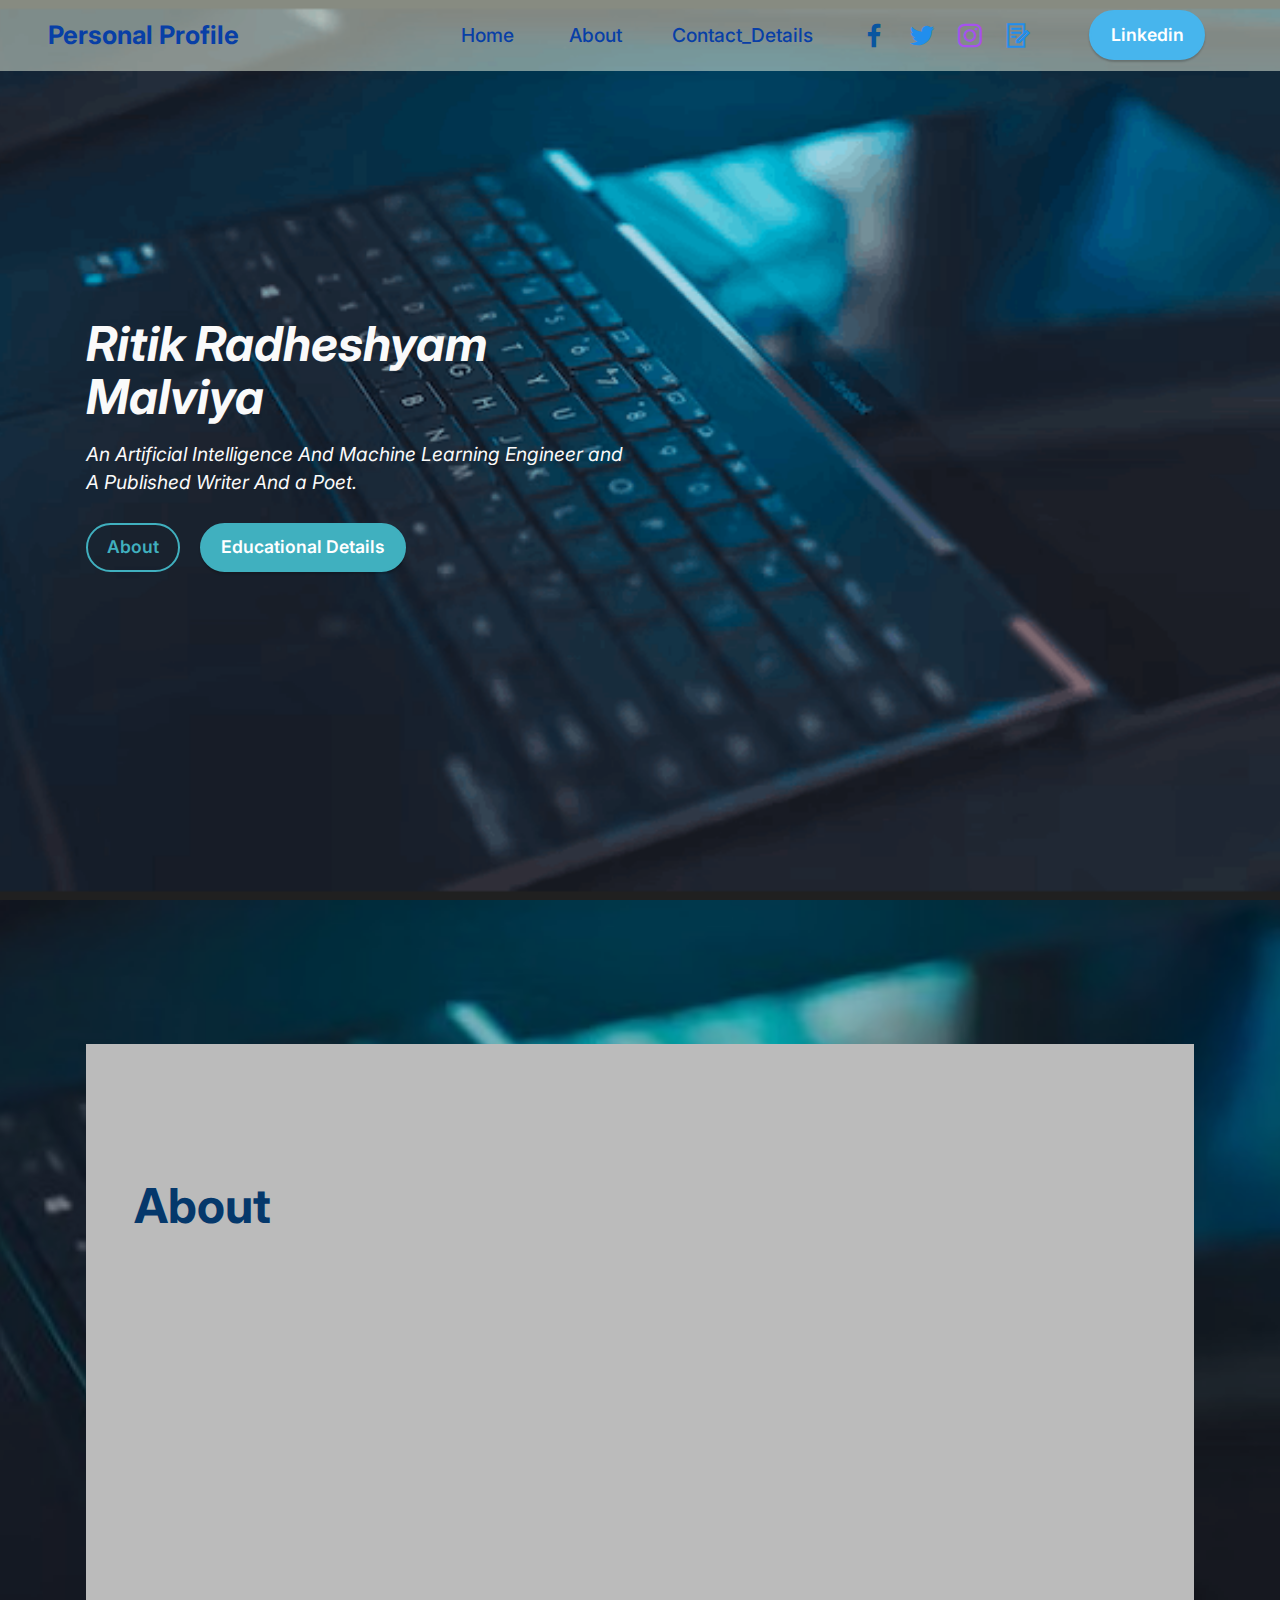
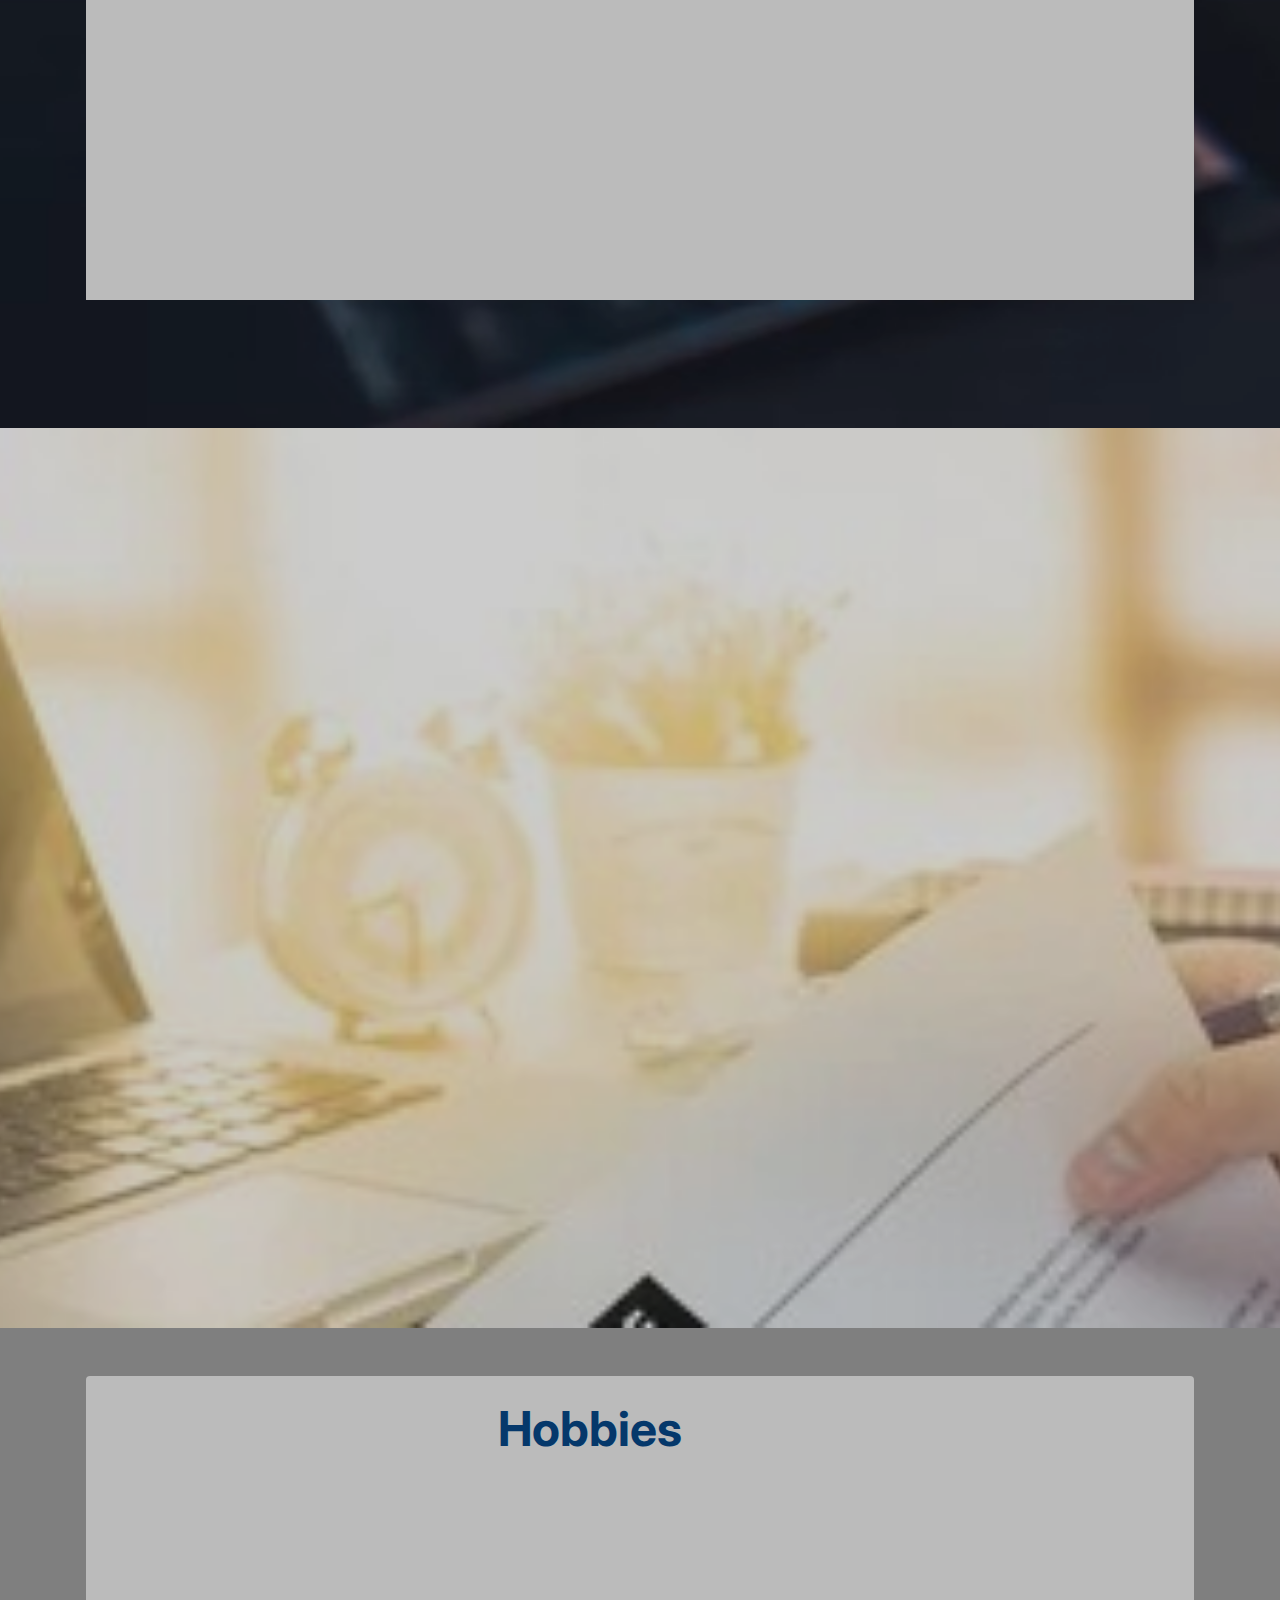
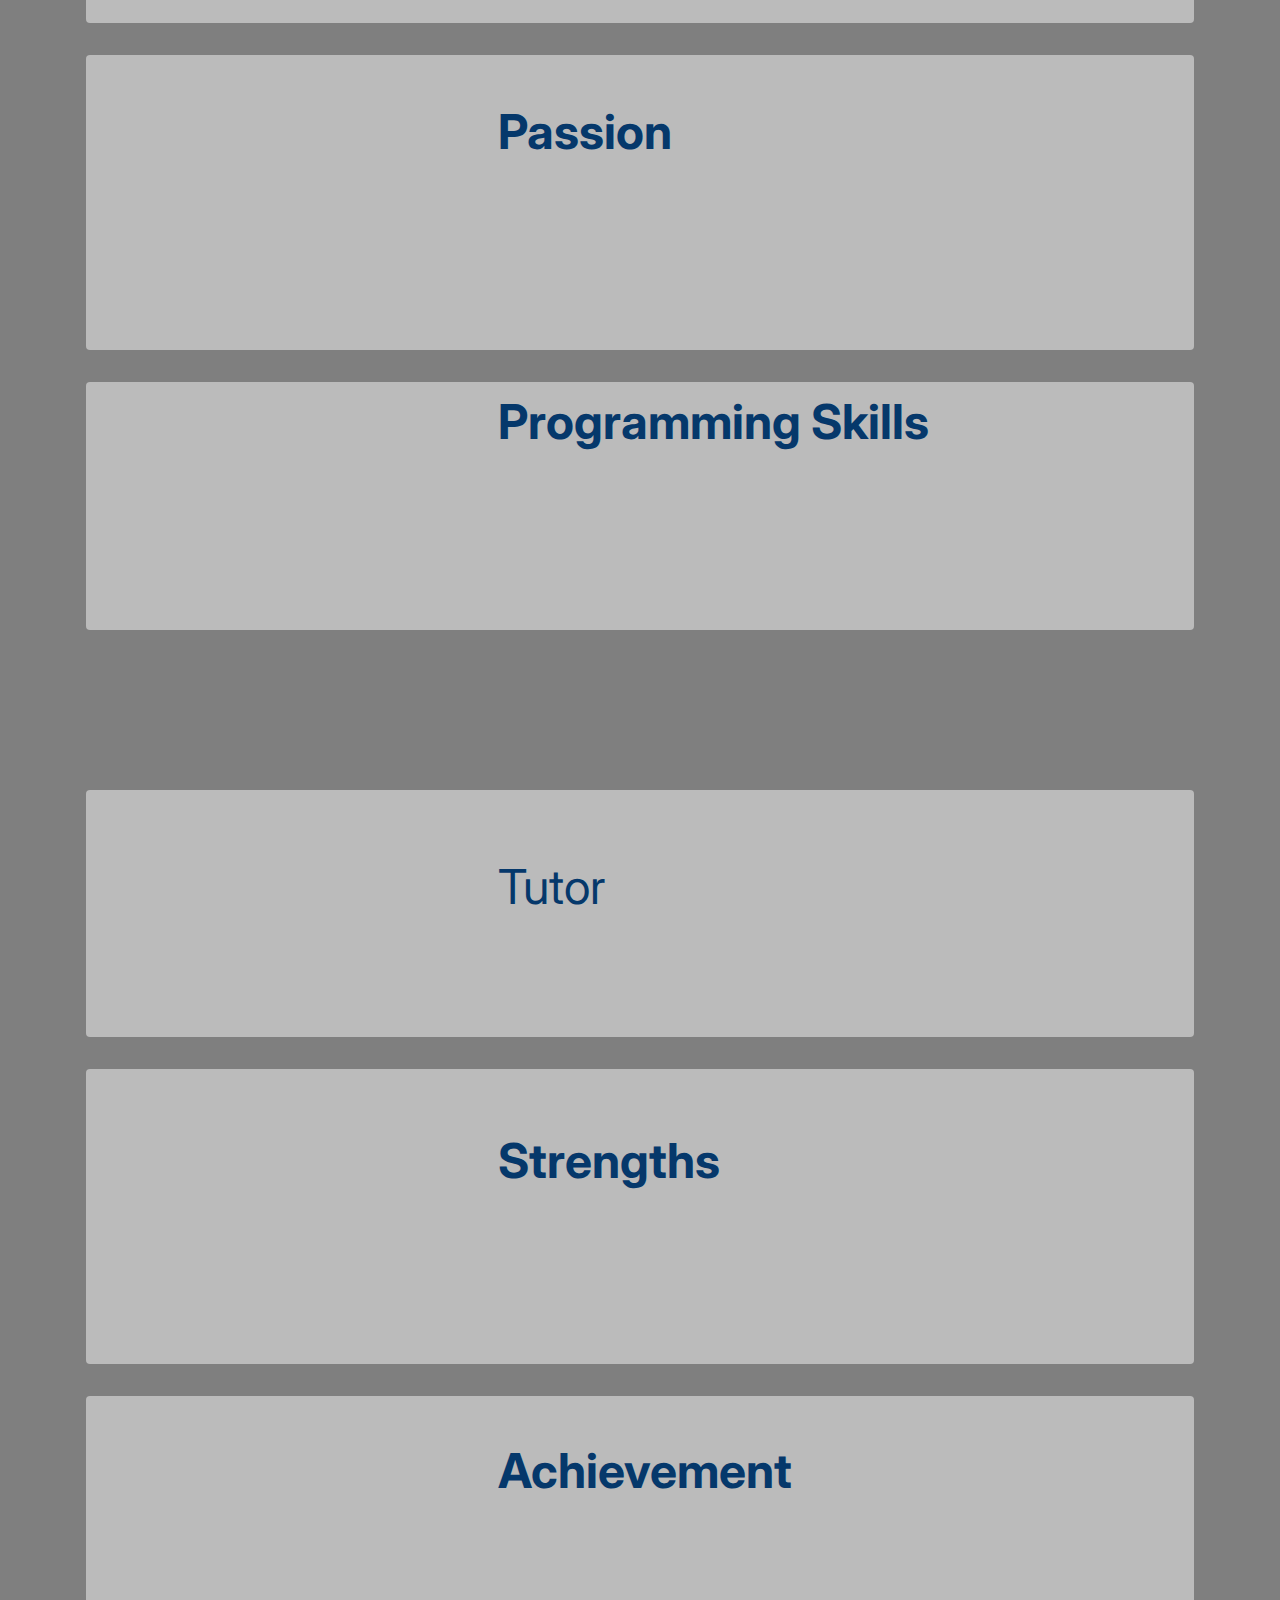
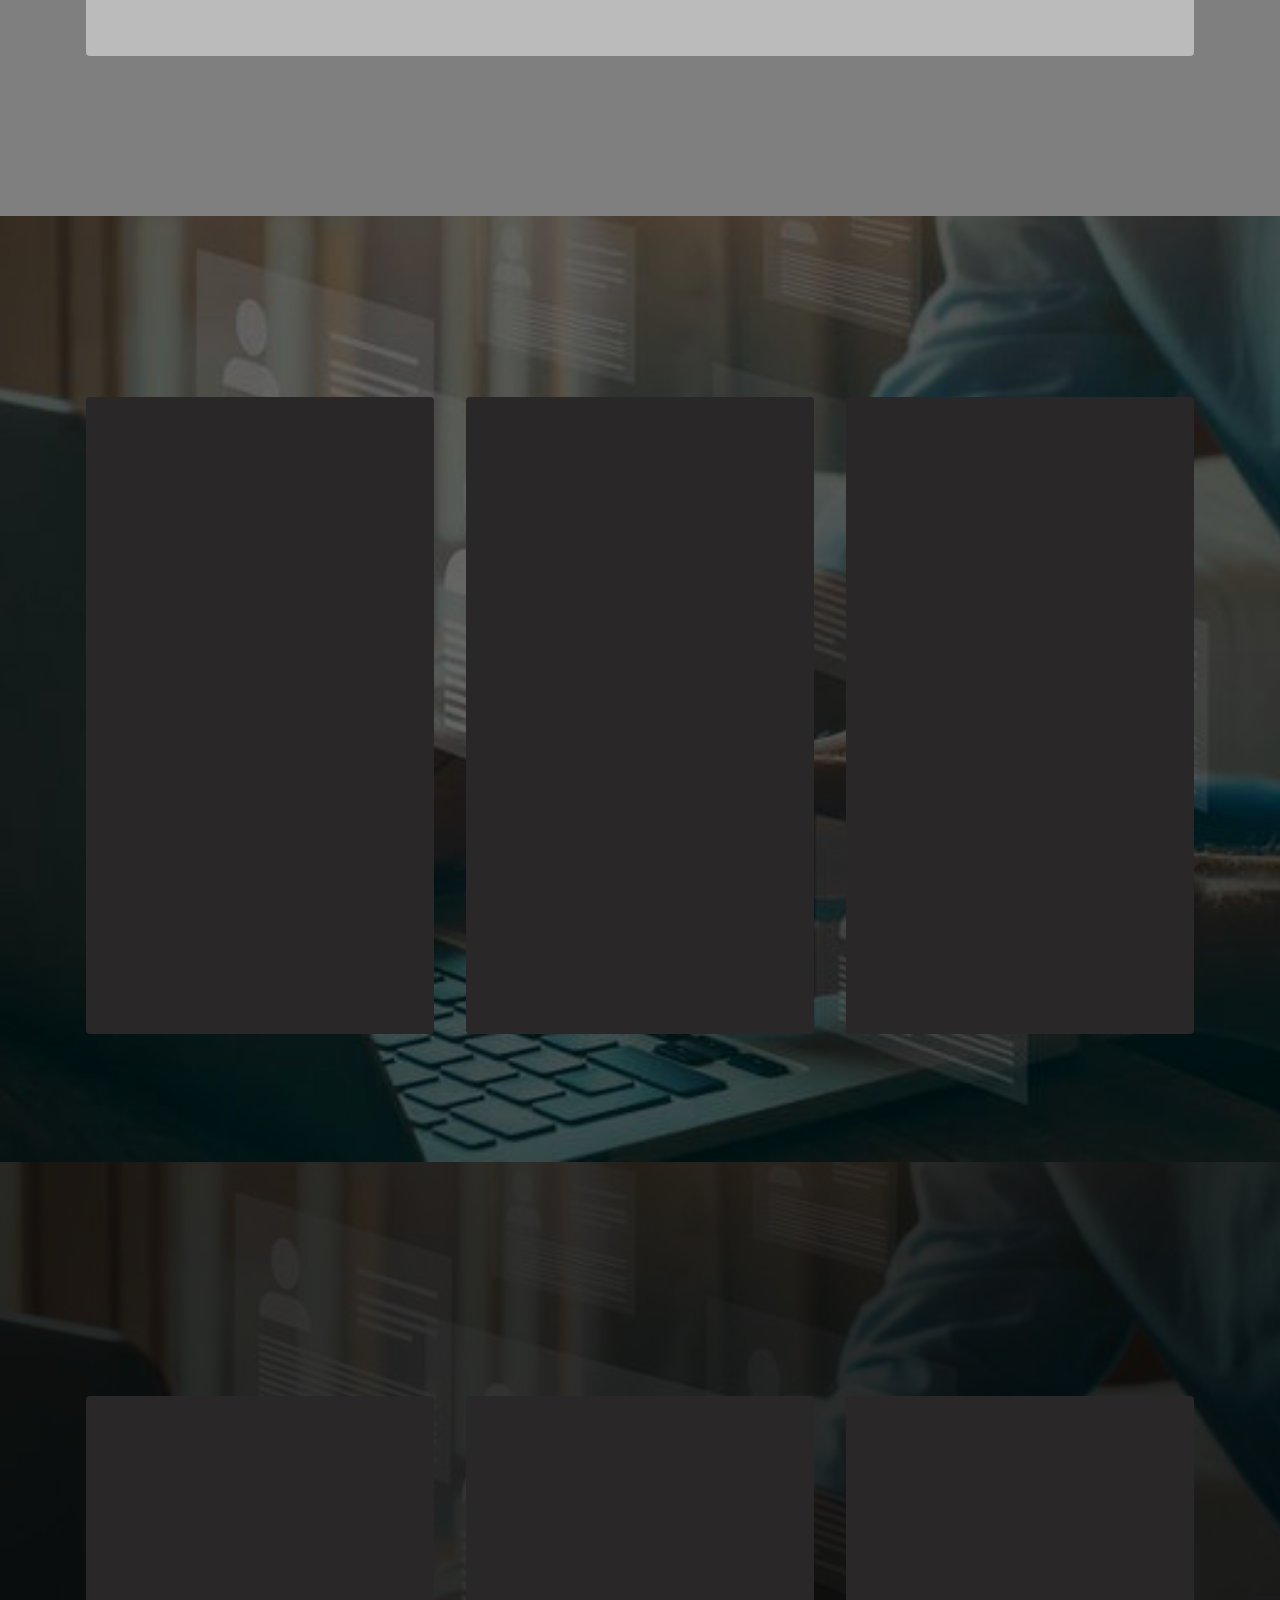
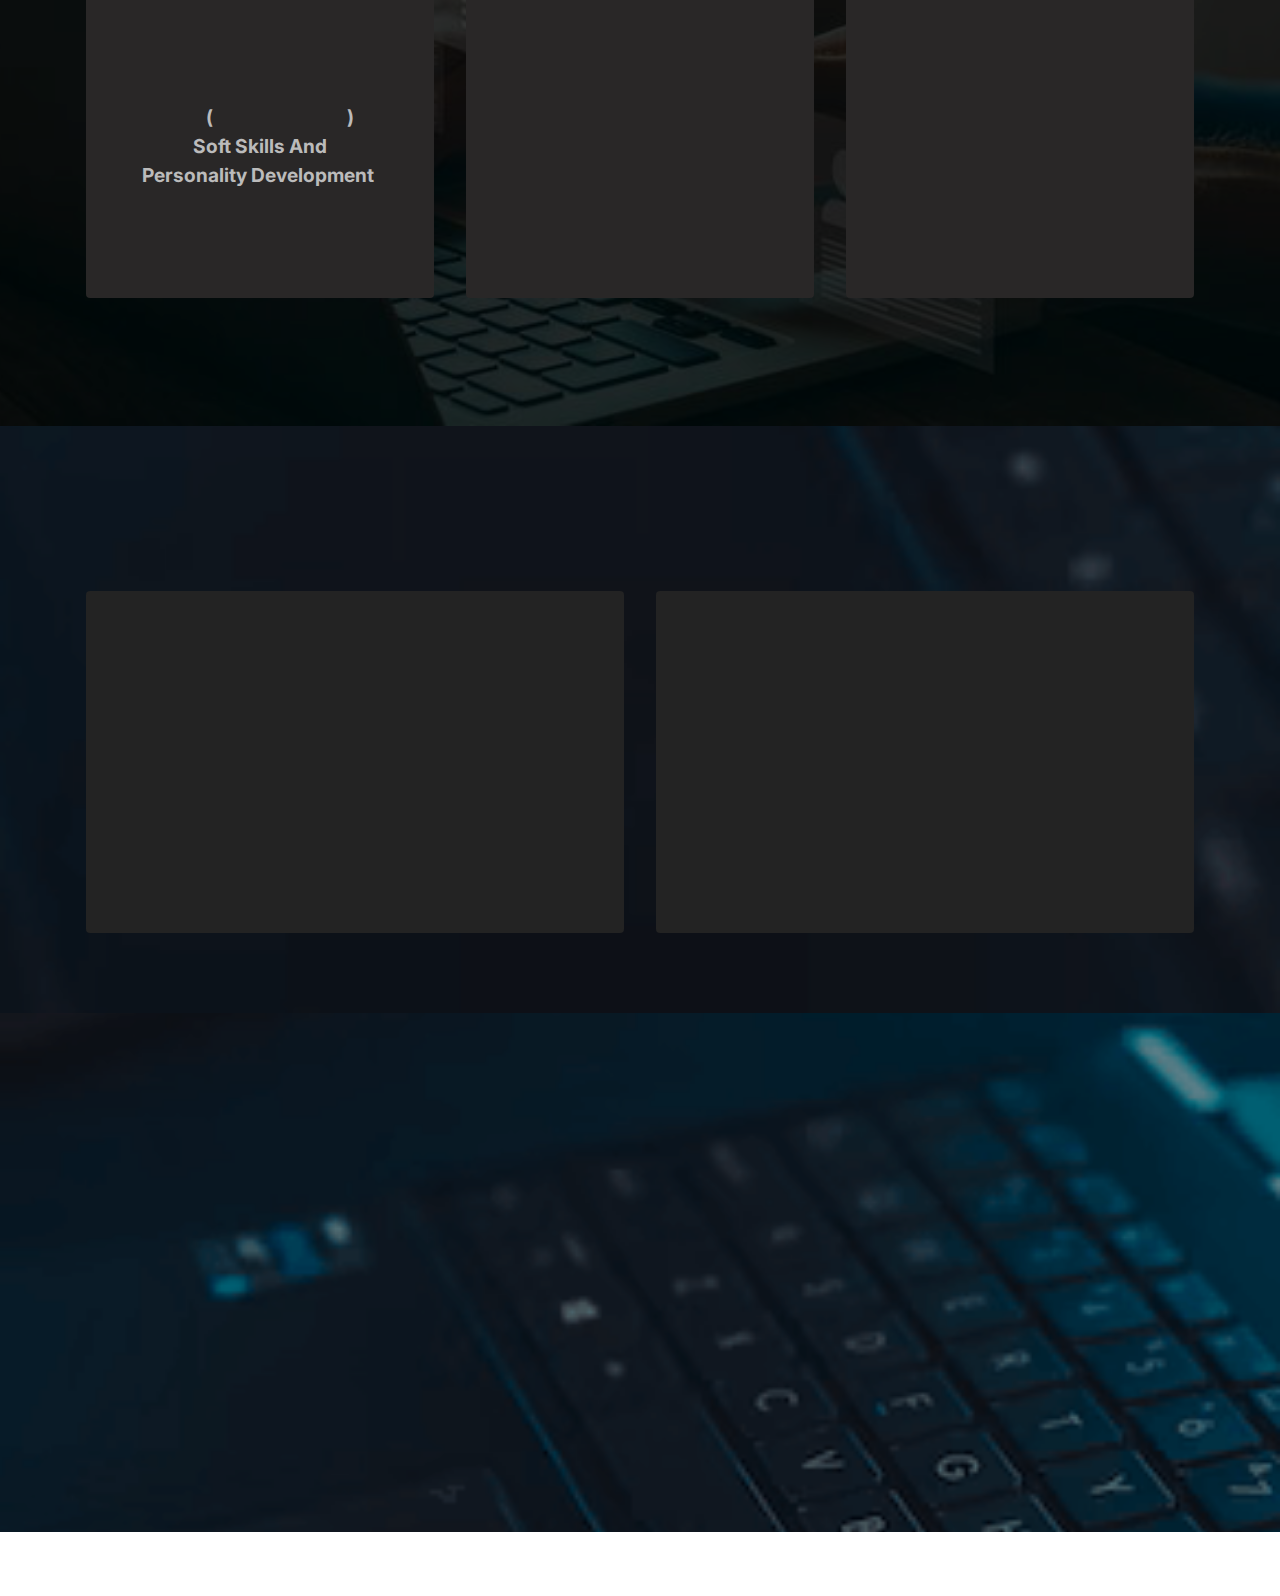
==== commit ae625eac: "Add files via upload" ====
--- a/index.html
+++ b/index.html
@@ -8,25 +8,24 @@
   <meta name="twitter:card" content="summary_large_image"/>
   <meta name="twitter:image:src" content="">
   <meta property="og:image" content="">
-  <meta name="twitter:title" content="Home">
+  <meta name="twitter:title" content="Ritik Malviya(Personal_Profile)">
   <meta name="viewport" content="width=device-width, initial-scale=1, minimum-scale=1">
-  <link rel="shortcut icon" href="assets/images/logo.png" type="image/x-icon">
+  <link rel="shortcut icon" href="assets/images/logo-128x103-1.png" type="image/x-icon">
   <meta name="description" content="">
   
   
-  <title>Home</title>
+  <title>Ritik Malviya(Personal_Profile)</title>
   <link rel="stylesheet" href="assets/web/assets/mobirise-icons2/mobirise2.css">
   <link rel="stylesheet" href="assets/bootstrap/css/bootstrap.min.css">
   <link rel="stylesheet" href="assets/bootstrap/css/bootstrap-grid.min.css">
   <link rel="stylesheet" href="assets/bootstrap/css/bootstrap-reboot.min.css">
   <link rel="stylesheet" href="assets/parallax/jarallax.css">
+  <link rel="stylesheet" href="assets/animatecss/animate.css">
   <link rel="stylesheet" href="assets/dropdown/css/style.css">
   <link rel="stylesheet" href="assets/socicon/css/styles.css">
   <link rel="stylesheet" href="assets/theme/css/style.css">
-  <link rel="preload" href="https://fonts.googleapis.com/css?family=Jost:100,200,300,400,500,600,700,800,900,100i,200i,300i,400i,500i,600i,700i,800i,900i&display=swap" as="style" onload="this.onload=null;this.rel='stylesheet'">
-  <noscript><link rel="stylesheet" href="https://fonts.googleapis.com/css?family=Jost:100,200,300,400,500,600,700,800,900,100i,200i,300i,400i,500i,600i,700i,800i,900i&display=swap"></noscript>
-  <link rel="preload" href="https://fonts.googleapis.com/css?family=Shadows+Into+Light:400&display=swap" as="style" onload="this.onload=null;this.rel='stylesheet'">
-  <noscript><link rel="stylesheet" href="https://fonts.googleapis.com/css?family=Shadows+Into+Light:400&display=swap"></noscript>
+  <link rel="preload" href="https://fonts.googleapis.com/css?family=Inter:100,200,300,400,500,600,700,800,900&display=swap" as="style" onload="this.onload=null;this.rel='stylesheet'">
+  <noscript><link rel="stylesheet" href="https://fonts.googleapis.com/css?family=Inter:100,200,300,400,500,600,700,800,900&display=swap"></noscript>
   <link rel="preload" as="style" href="assets/mobirise/css/mbr-additional.css"><link rel="stylesheet" href="assets/mobirise/css/mbr-additional.css" type="text/css">
   
   
@@ -35,13 +34,13 @@
 </head>
 <body>
   
-  <section data-bs-version="5.1" class="menu menu3 cid-tnPNV3cVlF" once="menu" id="menu3-0">
+  <section data-bs-version="5.1" class="menu menu3 cid-sFAA5oUu2Y" once="menu" id="menu3-1">
     
     <nav class="navbar navbar-dropdown navbar-expand-lg">
-        <div class="container">
+        <div class="container-fluid">
             <div class="navbar-brand">
                 
-                <span class="navbar-caption-wrap"><a class="navbar-caption text-black display-7" href="https://mobiri.se">Resume</a></span>
+                <span class="navbar-caption-wrap"><a class="navbar-caption text-primary display-5" href="index.html#features16-9">Personal Profile</a></span>
             </div>
             <button class="navbar-toggler" type="button" data-toggle="collapse" data-bs-toggle="collapse" data-target="#navbarSupportedContent" data-bs-target="#navbarSupportedContent" aria-controls="navbarNavAltMarkup" aria-expanded="false" aria-label="Toggle navigation">
                 <div class="hamburger">
@@ -52,309 +51,454 @@
                 </div>
             </button>
             <div class="collapse navbar-collapse" id="navbarSupportedContent">
-                <ul class="navbar-nav nav-dropdown nav-right" data-app-modern-menu="true"><li class="nav-item"><a class="nav-link link text-danger display-4" href="https://wa.me/9168797709">Contacts</a></li><li class="nav-item"><a class="nav-link link text-danger display-4" href="mailto:ritikm.aiml21@sbjit.edu.in"><span class="socicon socicon-mail mbr-iconfont mbr-iconfont-btn" style="color: rgb(255, 7, 7);">Email</span></a></li></ul>
+                <ul class="navbar-nav nav-dropdown" data-app-modern-menu="true"><li class="nav-item"><a class="nav-link link text-primary display-7" href="#top">Home&nbsp;</a></li>
+                    
+                    <li class="nav-item"><a class="nav-link link text-primary display-7" href="index.html#features16-9" target="_blank">About</a></li><li class="nav-item"><a class="nav-link link text-primary display-7" href="index.html#bottom">Contact_Details</a>
+                    </li></ul>
                 <div class="icons-menu">
                     <a class="iconfont-wrapper" href="https://www.facebook.com/ritik.malviya.50999?mibextid=ZbWKwL" target="_blank">
-                        <span class="p-2 mbr-iconfont socicon-facebook socicon" style="color: rgb(71, 181, 237); fill: rgb(71, 181, 237);"></span>
+                        <span class="p-2 mbr-iconfont socicon-facebook socicon" style="color: rgb(9, 85, 160); fill: rgb(9, 85, 160);"></span>
                     </a>
-                    <a class="iconfont-wrapper" href="https://storymirror.com/read/story/hindi/1m6wylob/ankhii-khaanii/detail" target="_blank">
-                        <span class="p-2 mbr-iconfont mobi-mbri-edit-2 mobi-mbri" style="color: rgb(114, 243, 75); fill: rgb(114, 243, 75);"></span>
+                    <a class="iconfont-wrapper" href="https://twitter.com/RitikMa23469966?t=ABp6NEo97J4btbMXoacuSg&s=08" target="_blank">
+                        <span class="p-2 mbr-iconfont socicon-twitter socicon" style="color: rgb(33, 142, 237); fill: rgb(33, 142, 237);"></span>
                     </a>
                     <a class="iconfont-wrapper" href="https://instagram.com/lines_from_heart_ritik?igshid=ZDdkNTZiNTM=" target="_blank">
-                        <span class="p-2 mbr-iconfont socicon-instagram socicon" style="color: rgb(253, 83, 226); fill: rgb(253, 83, 226);"></span>
+                        <span class="p-2 mbr-iconfont socicon-instagram socicon" style="color: rgb(166, 82, 237); fill: rgb(166, 82, 237);"></span>
                     </a>
-                    
-                </div>
-                
+                    <a class="iconfont-wrapper" href="https://www.yourquote.in/ritik-malviya-b9nuv/quotes" target="_blank">
+                        <span class="p-2 mbr-iconfont mobi-mbri-contact-form mobi-mbri" style="color: rgb(33, 142, 237); fill: rgb(33, 142, 237);"></span>
+                    </a>
+                </div>
+                <div class="navbar-buttons mbr-section-btn"><a class="btn btn-info display-4" href="https://www.linkedin.com/in/ritik-malviya-a0b411267" target="_blank">Linkedin</a></div>
             </div>
         </div>
     </nav>
 </section>
 
-<section data-bs-version="5.1" class="header2 cid-tnPO05lpwO mbr-fullscreen" id="header2-1">
-
-    
-
-    
-    <div class="mbr-overlay" style="opacity: 0; background-color: rgb(250, 250, 250);"></div>
+<section data-bs-version="5.1" class="header2 cid-twwLAtN2fn mbr-fullscreen" id="header2-0">
+
+    
+
+    
+    
 
     <div class="container">
         <div class="row">
-            <div class="col-12 col-lg-9">
-                <h1 class="mbr-section-title mbr-fonts-style mb-3 display-2"><em><strong>Ritik Radheshyam Malviya</strong></em></h1>
-                
-                <p class="mbr-text mbr-fonts-style display-5"><em>An Artificial Intelligence and Machine Learning Engineer and a Published Writer and a Poet.</em></p>
-                <div class="mbr-section-btn mt-3"><a class="btn btn-danger display-4" href="page2.html">Click To See Details</a></div>
-            </div>
-        </div>
-    </div>
-</section>
-
-<section data-bs-version="5.1" class="content4 cid-tnPXn2C5fW mbr-fullscreen mbr-parallax-background" id="content4-d">
-    
-
-    
-    
+            <div class="col-12 col-lg-7">
+                
+                <h2 class="mbr-section-subtitle mbr-fonts-style mb-3 display-2"><strong><em>Ritik Radheshyam</em></strong><br><strong><em> Malviya</em></strong></h2>
+                <p class="mbr-text mbr-fonts-style display-7"><em>An Artificial Intelligence And Machine Learning Engineer and&nbsp;<br>A Published Writer And a Poet.<br></em></p>
+                <div class="mbr-section-btn mt-3"><a class="btn btn-success-outline display-4" href="index.html#features16-9">About</a> <a class="btn btn-success display-4" href="page1.html" target="_blank">Educational Details<br></a></div>
+            </div>
+        </div>
+    </div>
+</section>
+
+<section data-bs-version="5.1" class="features15 cid-sFANq99njx" id="features16-9">
+
+    
+
+    <div class="mbr-overlay" style="opacity: 0.2; background-color: rgb(0, 0, 0);">
+    </div>
+    <div class="container">
+        <div class="content-wrapper">
+            <div class="row align-items-center">
+                <div class="col-12 col-lg">
+                    <div class="text-wrapper">
+                        <h6 class="card-title mbr-fonts-style display-2"><strong>About</strong></h6>
+                        <p class="mbr-text mbr-fonts-style mb-4 display-4">Hii, this is Ritik Malviya.<br>Basically I am an Engineer with that I love to write Poems, Shayari and Stories. <br>I am also a published writer.<br>I have completed SSC from Bright Scholars' School, Nagpur Maharashtra in the Year 2018.<br>and HSC from Tejaswini Jr. College Nagpur in the Year 2020(Just Before Covid).<br>Currently I have been perusing my B.Tech in Artificial Intelligence And Machine Learning form S.B Jain Institute Of Technology Management And Research Nagpur, Maharashtra.<br><br>Hobbies:<br>Writing Poems, Stories, Quotes and Shayari, Playing Cricket, Chess, Badminton and Kungfu.<br></p>
+                        <div class="mbr-section-btn mt-3"><a class="btn btn-primary display-4" href="index.html#features9-4">Know More</a></div>
+                    </div>
+                </div>
+                <div class="col-12 col-lg-6">
+                    <div class="image-wrapper">
+                        <img src="assets/images/resume-.jpeg" alt="Mobirise Website Builder">
+                    </div>
+                </div>
+            </div>
+        </div>
+    </div>
+</section>
+
+<section data-bs-version="5.1" class="content4 cid-sFADQxFnEn mbr-fullscreen" id="content4-5">
+    
+    <div class="mbr-overlay" style="opacity: 0.2; background-color: rgb(0, 0, 0);">
+    </div>
     <div class="container-fluid">
         <div class="row justify-content-center">
-            <div class="title col-md-12 col-lg-7">
-                <h3 class="mbr-section-title mbr-fonts-style align-center mb-4 display-2"><p><strong>Hobies and Strengts</strong><strong><br></strong></p></h3>
-                <h4 class="mbr-section-subtitle align-center mbr-fonts-style mb-4 display-4"><strong><em>Writing Poems, Shyaries And Motivational Quotes<br>Coding<br>Learning And Exploring New Things<br>A Good Analyst<br>Good Time Management Skills</em><br><em>Positive Attitude
-</em></strong><div><em><strong>Decision Making Abilities
-</strong></em></div><div><em><strong>&nbsp;Good Analytical Ability 
-</strong></em></div><div><em><strong>&nbsp;Team Work Skills
-</strong></em></div><div><em><strong>&nbsp;Ready To Learn New Things</strong></em></div></h4>
-                
-            </div>
-        </div>
-    </div>
-</section>
-
-<section data-bs-version="5.1" class="features4 cid-tnQ4gJKWng" id="features4-h">
+            <div class="title col-md-12 col-lg-6">
+                <h3 class="mbr-section-title mbr-fonts-style align-center mb-4 display-2"><em>To Know More</em></h3>
+                <h4 class="mbr-section-subtitle align-center mbr-fonts-style mb-4 display-5"><em><strong>Please Visit Our Pages Given Below.</strong></em></h4>
+                
+            </div>
+        </div>
+    </div>
+</section>
+
+<section data-bs-version="5.1" class="features8 cid-sFADMOwrhN mbr-parallax-background" xmlns="http://www.w3.org/1999/html" id="features9-4">
+    
+    
+
+    <div class="mbr-overlay" style="opacity: 0.5; background-color: rgb(0, 0, 0);">
+    </div>
+
+    <div class="container">
+        <div class="card">
+            <div class="card-wrapper">
+                <div class="row align-items-center">
+                    <div class="col-12 col-md-4">
+                        <div class="image-wrapper">
+                            <img src="assets/images/sp1-1-510x329.jpeg" alt="Mobirise Website Builder">
+                        </div>
+                    </div>
+                    <div class="col-12 col-md">
+                        <div class="card-box">
+                            <div class="row">
+                                <div class="col-md">
+                                    <h6 class="card-title mbr-fonts-style display-2"><strong>Hobbies&nbsp;</strong></h6>
+                                    <p class="mbr-text mbr-fonts-style display-7"><em>1) Cricket&nbsp; &nbsp; &nbsp; &nbsp; &nbsp; &nbsp; &nbsp; 5)Badminton
+<br>2) Chess&nbsp; &nbsp; &nbsp; &nbsp; &nbsp; &nbsp; &nbsp; &nbsp;6)Kungfu
+<br>3) Reading&nbsp; &nbsp; &nbsp; &nbsp; &nbsp; &nbsp; &nbsp;7)Meditation
+<br>4) Photography&nbsp; &nbsp; 8) Panting&nbsp; &nbsp; &nbsp;</em></p>
+                                </div>
+                                
+                                <div></div>
+                            </div>
+                        </div>
+                    </div>
+                </div>
+            </div>
+        </div>
+        <div class="card">
+            <div class="card-wrapper">
+                <div class="row align-items-center">
+                    <div class="col-12 col-md-4">
+                        <div class="image-wrapper">
+                            <img src="assets/images/writ1-1-571x793.jpeg" alt="Mobirise Website Builder">
+                        </div>
+                    </div>
+                    <div class="col-12 col-md">
+                        <div class="card-box">
+                            <div class="row">
+                                <div class="col-md">
+                                    <h6 class="card-title mbr-fonts-style display-2"><strong>Passion</strong></h6>
+                                    <p class="mbr-text mbr-fonts-style display-7"><em>1) Writing: Poems, Shayari, Stories, Quotes etc.
+<br>2) Bricking
+<br>3) Exploring New Places 
+<br>4) Helping Animals and People.</em></p>
+                                </div>
+                                
+                                <div></div>
+                            </div>
+                        </div>
+                    </div>
+                </div>
+            </div>
+        </div>
+        <div class="card">
+            <div class="card-wrapper">
+                <div class="row align-items-center">
+                    <div class="col-12 col-md-4">
+                        <div class="image-wrapper">
+                            <img src="assets/images/coding-640x480.jpeg" alt="Mobirise Website Builder">
+                        </div>
+                    </div>
+                    <div class="col-12 col-md">
+                        <div class="card-box">
+                            <div class="row">
+                                <div class="col-md">
+                                    <h6 class="card-title mbr-fonts-style display-2"><strong>Programming Skills</strong></h6>
+                                    <p class="mbr-text mbr-fonts-style display-7"><em>1) C &amp; C++ (Basic + Bit Advance Level Knowledge)<br>2) Java&nbsp;&nbsp;(Basic Knowledge)<br>3) Python&nbsp;(Basic Knowledge And learning)<br>4) HTML &amp; CSS&nbsp;(Basic +Advance Level Knowledge)<br>5) PHP&nbsp;(Basic Knowledge)</em></p>
+                                </div>
+                                
+                                <div></div>
+                            </div>
+                        </div>
+                    </div>
+                </div>
+            </div>
+        </div>
+    </div>
+</section>
+
+<section data-bs-version="5.1" class="features8 cid-twAqxtd4iQ mbr-parallax-background" xmlns="http://www.w3.org/1999/html" id="features9-3">
+    
+    
+
+    <div class="mbr-overlay" style="opacity: 0.5; background-color: rgb(0, 0, 0);">
+    </div>
+
+    <div class="container">
+        <div class="card">
+            <div class="card-wrapper">
+                <div class="row align-items-center">
+                    <div class="col-12 col-md-4">
+                        <div class="image-wrapper">
+                            <img src="assets/images/sp1-1-510x329.jpeg" alt="Mobirise Website Builder">
+                        </div>
+                    </div>
+                    <div class="col-12 col-md">
+                        <div class="card-box">
+                            <div class="row">
+                                <div class="col-md">
+                                    <h6 class="card-title mbr-fonts-style display-2">Tutor</h6>
+                                    <p class="mbr-text mbr-fonts-style display-7"><em>Teach Students of class 3 to 9[CBSE]</em></p>
+                                </div>
+                                
+                                <div></div>
+                            </div>
+                        </div>
+                    </div>
+                </div>
+            </div>
+        </div>
+        <div class="card">
+            <div class="card-wrapper">
+                <div class="row align-items-center">
+                    <div class="col-12 col-md-4">
+                        <div class="image-wrapper">
+                            <img src="assets/images/writ1-1-571x793.jpeg" alt="Mobirise Website Builder">
+                        </div>
+                    </div>
+                    <div class="col-12 col-md">
+                        <div class="card-box">
+                            <div class="row">
+                                <div class="col-md">
+                                    <h6 class="card-title mbr-fonts-style display-2"><strong>Strengths</strong></h6>
+                                    <p class="mbr-text mbr-fonts-style display-7"><em>1) Positive Attitude&nbsp; &nbsp; &nbsp; &nbsp; &nbsp; &nbsp; &nbsp; &nbsp;4) Knows How To Work With a Team<br>2) Good Analyst&nbsp; &nbsp; &nbsp; &nbsp; &nbsp; &nbsp; &nbsp; &nbsp; &nbsp; &nbsp;5) Always Ready To Learn New Things<br>3) Cool Minded Person&nbsp; &nbsp; &nbsp; &nbsp; 6) Having Good Time Management Skills</em><br></p>
+                                </div>
+                                
+                                <div></div>
+                            </div>
+                        </div>
+                    </div>
+                </div>
+            </div>
+        </div>
+        <div class="card">
+            <div class="card-wrapper">
+                <div class="row align-items-center">
+                    <div class="col-12 col-md-4">
+                        <div class="image-wrapper">
+                            <img src="assets/images/achievement-695x530.jpeg" alt="Mobirise Website Builder">
+                        </div>
+                    </div>
+                    <div class="col-12 col-md">
+                        <div class="card-box">
+                            <div class="row">
+                                <div class="col-md">
+                                    <h6 class="card-title mbr-fonts-style display-2"><strong>Achievement</strong></h6>
+                                    <p class="mbr-text mbr-fonts-style display-7"><em><strong>Won Third Prize in Atal Bihari Vajpayee Smriti Kavita Vachan Pratiyogita At Dharampeth M.P. Deo Memorial Science College
+<br>College in Nagpur, Maharashtra</strong></em><br></p>
+                                </div>
+                                
+                                <div></div>
+                            </div>
+                        </div>
+                    </div>
+                </div>
+            </div>
+        </div>
+    </div>
+</section>
+
+<section data-bs-version="5.1" class="content2 cid-sFAOw5Fdod" id="content2-e">
     
     <div class="mbr-overlay"></div>
     <div class="container">
         <div class="mbr-section-head">
-            <h4 class="mbr-section-title mbr-fonts-style align-center mb-0 display-2"><strong>Hobies And Interest&nbsp;</strong></h4>
-            <h5 class="mbr-section-subtitle mbr-fonts-style align-center mb-0 mt-2 display-5">&nbsp;</h5>
+            <h4 class="mbr-section-title mbr-fonts-style align-center mb-0 display-2"><strong>Educational Details</strong></h4>
+            
         </div>
         <div class="row mt-4">
             <div class="item features-image сol-12 col-md-6 col-lg-4">
                 <div class="item-wrapper">
                     <div class="item-img">
-                        <img src="assets/images/cod1.jpg" alt="Mobirise Website Builder" title="">
+                        <img src="assets/images/ssc-3-267x303.png" alt="Mobirise Website Builder" title="">
                     </div>
                     <div class="item-content">
-                        <h5 class="item-title mbr-fonts-style display-5"><strong>Programmer</strong></h5>
-                        <h6 class="item-subtitle mbr-fonts-style mt-1 display-7">Languages Known</h6>
-                        <p class="mbr-text mbr-fonts-style mt-3 display-7">1) C &amp; C++
-<br>2) Java
-<br>3) Python
-<br>4) HTML &amp; CSS</p>
-                    </div>
-                    
+                        <h5 class="item-title mbr-fonts-style display-5"><strong>SSC Result</strong></h5>
+                        
+                        <p class="mbr-text mbr-fonts-style mt-3 display-7"><strong><em>Got 81 Percent in 10th <br>CBSE Board</em></strong></p>
+                    </div>
+                    <div class="mbr-section-btn item-footer mt-2"><a href="page1.html" class="btn item-btn btn-primary display-4" target="_blank">View Result</a></div>
                 </div>
             </div>
             <div class="item features-image сol-12 col-md-6 col-lg-4">
                 <div class="item-wrapper">
                     <div class="item-img">
-                        <img src="assets/images/fancy-crave-qowymze7jqg-unsplash.jpg" alt="Mobirise Website Builder" title="">
+                        <img src="assets/images/hsc-1-300x168.jpeg" alt="Mobirise Website Builder" title="">
                     </div>
                     <div class="item-content">
-                        <h5 class="item-title mbr-fonts-style display-5"><strong>Sports</strong></h5>
-                        <h6 class="item-subtitle mbr-fonts-style mt-1 display-7">Interest</h6>
-                        <p class="mbr-text mbr-fonts-style mt-3 display-7">1) Cricket<br>2) Chess<br>3) Carrom<br>4) Solving Puzzles</p>
-                    </div>
-                    
+                        <h5 class="item-title mbr-fonts-style display-5"><strong>HSC Result</strong></h5>
+                        
+                        <p class="mbr-text mbr-fonts-style mt-3 display-4"><strong><em>Got 77 Percent In 12th Maharashtra Board</em></strong><br><em>(Completed 12th Just </em><br><em>Before Covid)</em></p>
+                    </div>
+                    <div class="mbr-section-btn item-footer mt-2"><a href="page1.html" class="btn item-btn btn-primary display-4" target="_blank">View Result</a></div>
                 </div>
             </div>
             <div class="item features-image сol-12 col-md-6 col-lg-4">
                 <div class="item-wrapper">
                     <div class="item-img">
-                        <img src="assets/images/med.jpeg" alt="Mobirise Website Builder" title="">
+                        <img src="assets/images/sbjain-356x358.jpg" alt="Mobirise Website Builder" title="">
                     </div>
                     <div class="item-content">
-                        <h5 class="item-title mbr-fonts-style display-5"><strong>Meditation</strong></h5>
-                        <h6 class="item-subtitle mbr-fonts-style mt-1 display-7"></h6>
-                        <p class="mbr-text mbr-fonts-style mt-3 display-7">Has a developed ability to concentrate on any work for long hours.</p>
-                    </div>
-                    
-                </div>
-            </div>
-
-        </div>
-    </div>
-</section>
-
-<section data-bs-version="5.1" class="features4 cid-tnQ7eQytsn" id="features4-i">
+                        <h5 class="item-title mbr-fonts-style display-7"><strong>B.Tech(Year Wise)</strong><br><strong><em>Artificial Intelligence And Machine Learning&nbsp;</em></strong></h5>
+                        
+                        <p class="mbr-text mbr-fonts-style mt-3 display-7">View Semester Wise <br>Result By Clicking On <br>Link Given Bellow</p>
+                    </div>
+                    <div class="mbr-section-btn item-footer mt-2"><a href="page1.html" class="btn item-btn btn-primary display-4" target="_blank">View Result</a></div>
+                </div>
+            </div>
+
+        </div>
+    </div>
+</section>
+
+<section data-bs-version="5.1" class="content2 cid-twCbhX2Po3" id="content2-4">
     
     <div class="mbr-overlay"></div>
     <div class="container">
         <div class="mbr-section-head">
-            <h4 class="mbr-section-title mbr-fonts-style align-center mb-0 display-2"><strong>Hobies And Interest&nbsp;</strong></h4>
-            <h5 class="mbr-section-subtitle mbr-fonts-style align-center mb-0 mt-2 display-5">&nbsp;</h5>
+            <h4 class="mbr-section-title mbr-fonts-style align-center mb-0 display-2"><strong>Other Certification Courses</strong><br><strong><br></strong></h4>
+            
         </div>
         <div class="row mt-4">
             <div class="item features-image сol-12 col-md-6 col-lg-4">
                 <div class="item-wrapper">
                     <div class="item-img">
-                        <img src="assets/images/writ.jpeg" alt="Mobirise Website Builder" title="">
+                        <img src="assets/images/nptel-225x225.jpg" alt="Mobirise Website Builder" title="">
                     </div>
                     <div class="item-content">
-                        <h5 class="item-title mbr-fonts-style display-5"><strong>Published Writer</strong></h5>
-                        <h6 class="item-subtitle mbr-fonts-style mt-1 display-7">Writes in Hindi and English Languages&nbsp;</h6>
-                        <p class="mbr-text mbr-fonts-style mt-3 display-7">1) Poems<br>2) Quotes<br>3) Stories<br>4) Shyaries</p>
-                    </div>
-                    
+                        <h5 class="item-title mbr-fonts-style display-5"><strong>NPTEL</strong><strong><br></strong></h5>
+                        <h6 class="item-subtitle mbr-fonts-style mt-1 display-7"><em><strong>Introduction To Programming In C</strong></em><strong> (</strong><em>Elite Certificate</em><strong>)</strong><br><strong>Soft Skills And </strong><br><strong>Personality Development&nbsp;</strong></h6>
+                        
+                    </div>
+                    <div class="mbr-section-btn item-footer mt-2"><a href="page2.html" class="btn item-btn btn-primary display-4" target="_blank">Viwe Result</a></div>
                 </div>
             </div>
             <div class="item features-image сol-12 col-md-6 col-lg-4">
                 <div class="item-wrapper">
                     <div class="item-img">
-                        <img src="assets/images/think-1.jpeg" alt="Mobirise Website Builder" title="">
+                        <img src="assets/images/ethical-300x168.jpeg" alt="Mobirise Website Builder" title="">
                     </div>
                     <div class="item-content">
-                        <h5 class="item-title mbr-fonts-style display-5"><strong>Positive Attitude</strong></h5>
-                        <h6 class="item-subtitle mbr-fonts-style mt-1 display-7">&nbsp; &nbsp;</h6>
-                        <p class="mbr-text mbr-fonts-style mt-3 display-7">Always try to see good things in people and tries to take best from Every Situation.</p>
-                    </div>
-                    
+                        <h5 class="item-title mbr-fonts-style display-5"><strong>Cyber Security And Ethical Hacking</strong></h5>
+                        <h6 class="item-subtitle mbr-fonts-style mt-1 display-7">&nbsp;&nbsp;</h6>
+                        
+                    </div>
+                    <div class="mbr-section-btn item-footer mt-2"><a href="page2.html" class="btn item-btn btn-primary display-4" target="_blank">View Result</a></div>
                 </div>
             </div>
             <div class="item features-image сol-12 col-md-6 col-lg-4">
                 <div class="item-wrapper">
                     <div class="item-img">
-                        <img src="assets/images/jaredd-craig-hh4wbgnyltc-unsplash.jpg" alt="Mobirise Website Builder" title="">
+                        <img src="assets/images/mkcl-300x168.png" alt="Mobirise Website Builder" title="">
                     </div>
                     <div class="item-content">
-                        <h5 class="item-title mbr-fonts-style display-5"><strong>Tutor&nbsp;</strong></h5>
-                        <h6 class="item-subtitle mbr-fonts-style mt-1 display-7">&nbsp;&nbsp;</h6>
-                        <p class="mbr-text mbr-fonts-style mt-3 display-7">Also takes home tuitions of students of class 3 to 9(CBSE).<br></p>
-                    </div>
-                    
-                </div>
-            </div>
-
-        </div>
-    </div>
-</section>
-
-<section data-bs-version="5.1" class="features13 cid-tnQbcM9xDN mbr-parallax-background" id="features14-k">
-    
-
-    
-    
-    <div class="container-fluid">
-        <div class="row">
-            <div class="col-12">
-                <h3 class="mbr-section-title align-center mb-4 mbr-fonts-style display-2"><strong>EDUCATIONAL DETAILS&nbsp;</strong></h3>
-            </div>
-            <div class="card col-12 col-md-4 col-lg-2 p-3">
+                        <h5 class="item-title mbr-fonts-style display-5"><strong>MsCIT</strong><br><strong>C&amp;C++ Programming</strong><br><strong>And Network Security</strong></h5>
+                        <h6 class="item-subtitle mbr-fonts-style mt-1 display-7"><strong>&nbsp;&nbsp;</strong></h6>
+                        
+                    </div>
+                    <div class="mbr-section-btn item-footer mt-2"><a href="page2.html" class="btn item-btn btn-primary display-4" target="_blank">View Result</a></div>
+                </div>
+            </div>
+
+        </div>
+    </div>
+</section>
+
+<section data-bs-version="5.1" class="contacts1 cid-twCIJ38LDu" id="contacts1-c">
+
+    
+
+    
+    <div class="mbr-overlay" style="opacity: 0.4; background-color: rgb(0, 0, 0);">
+    </div>
+    <div class="container">
+        <div class="mbr-section-head">
+            <h3 class="mbr-section-title mbr-fonts-style align-center mb-0 display-2">
+                <strong>Contact Details</strong></h3>
+            
+        </div>
+        <div class="row justify-content-center mt-4">
+            <div class="card col-12 col-lg-6">
                 <div class="card-wrapper">
                     <div class="card-box align-center">
-                        <span class="mbr-iconfont mobi-mbri-contact-form mobi-mbri"></span>
-                        <h4 class="card-title align-center mbr-black mbr-fonts-style display-7"><strong>SSC Result</strong></h4>
-                    </div>
-                </div>
-            </div>
-            <div class="card p-3 col-12 col-md-4 col-lg-2">
+                        <div class="image-wrapper">
+                            <a href="mailto:ritikm.aiml21@sbjit.edu.in"><span class="mbr-iconfont mobi-mbri-letter mobi-mbri" style="color: rgb(254, 2, 2); fill: rgb(254, 2, 2);"></span></a>
+                        </div>
+                        <h4 class="card-title mbr-fonts-style mb-2 display-2">
+                            <strong>Email</strong>
+                        </h4>
+                        <p class="mbr-text mbr-fonts-style mb-2 display-7"><em><strong>
+                            We will reply as soon as possible</strong></em></p>
+                        <h5 class="link mbr-fonts-style display-7"><a href="mailto:ritikm.aiml21@sbjit.edu.in" class="text-primary">Send us an
+                                email</a>
+                        </h5>
+                    </div>
+                </div>
+            </div>
+            <div class="card col-12 col-lg-6">
                 <div class="card-wrapper">
                     <div class="card-box align-center">
-                        <span class="mbr-iconfont mobi-mbri-contact-form mobi-mbri"></span>
-                        <h4 class="card-title align-center mbr-black mbr-fonts-style display-7">
-                            <strong>HSC RESULT</strong></h4>
-                    </div>
-                </div>
-            </div>
-            <div class="card p-3 col-12 col-md-4 col-lg-2">
-                <div class="card-wrapper">
-                    <div class="card-box align-center">
-                        <span class="mbr-iconfont mobi-mbri-contact-form mobi-mbri"></span>
-                        <h4 class="card-title align-center mbr-black mbr-fonts-style display-7"><strong>ENGINEERING 1st Semester&nbsp;</strong></h4>
-                    </div>
-                </div>
-            </div>
-            <div class="card p-3 col-12 col-md-4 col-lg-2">
-                <div class="card-wrapper">
-                    <div class="card-box align-center">
-                        <span class="mbr-iconfont mobi-mbri-contact-form mobi-mbri"></span>
-                        <h4 class="card-title align-center mbr-black mbr-fonts-style display-7"><strong>ENGINEERING 2nd Semester</strong></h4>
-                    </div>
-                </div>
-            </div>
-            <div class="card p-3 col-12 col-md-4 col-lg-2">
-                <div class="card-wrapper">
-                    <div class="card-box align-center">
-                        <span class="mbr-iconfont mobi-mbri-windows mobi-mbri"></span>
-                        <h4 class="card-title align-center mbr-black mbr-fonts-style display-7"><strong>C and C++</strong><br><strong>(Pressuring)</strong></h4>
-                    </div>
-                </div>
-            </div>
-            <div class="card p-3 col-12 col-md-4 col-lg-2">
-                <div class="card-wrapper">
-                    <div class="card-box align-center">
-                        <span class="mbr-iconfont socicon-internet socicon"></span>
-                        <h4 class="card-title align-center mbr-black mbr-fonts-style display-7"><strong>Cyber Security&nbsp;</strong><br><strong>(Pressuring)</strong></h4>
-                    </div>
-                </div>
-            </div>
-        </div>
-    </div>
-</section>
-
-<section data-bs-version="5.1" class="contacts2 cid-tnQcYxDtfb" id="contacts2-l">
-    <!---->
-    
-
-    
-    <div class="mbr-overlay" style="opacity: 0.1; background-color: rgb(206, 191, 175);">
-    </div>
-    <div class="container">
-        <div class="mbr-section-head">
-            <h3 class="mbr-section-title mbr-fonts-style align-center mb-0 display-2">
-                <strong>Contacts</strong>
-            </h3>
-            
-        </div>
-        <div class="row justify-content-center mt-4">
-            <div class="card col-12 col-md-6">
-                <div class="card-wrapper">
-                    <div class="image-wrapper">
-                        <span class="mbr-iconfont mobi-mbri-phone mobi-mbri"></span>
-                    </div>
-                    <div class="text-wrapper">
-                        <h6 class="card-title mbr-fonts-style mb-1 display-5">
-                            <strong>Phone</strong>
-                        </h6>
-                        <p class="mbr-text mbr-fonts-style display-7">9168790009</p>
-                    </div>
-                </div>
-            </div>
-            <div class="card col-12 col-md-6">
-                <div class="card-wrapper">
-                    <div class="image-wrapper">
-                        <span class="mbr-iconfont mobi-mbri-letter mobi-mbri"></span>
-                    </div>
-                    <div class="text-wrapper">
-                        <h6 class="card-title mbr-fonts-style mb-1 display-5">
-                            <strong>Email</strong>
-                        </h6>
-                        <p class="mbr-text mbr-fonts-style display-7">ritikm7748@gmail.com&nbsp;</p>
-                    </div>
-                </div>
-            </div>
-            <div class="card col-12 col-md-6">
-                <div class="card-wrapper">
-                    <div class="image-wrapper">
-                        <span class="mbr-iconfont mobi-mbri-globe mobi-mbri"></span>
-                    </div>
-                    <div class="text-wrapper">
-                        <h6 class="card-title mbr-fonts-style mb-1 display-5">
-                            <strong>Address</strong>
-                        </h6>
-                        <p class="mbr-text mbr-fonts-style display-7">NAGPUR, MAHARASHTRA&nbsp;</p>
-                    </div>
-                </div>
-            </div>
-            <div class="card col-12 col-md-6">
-                <div class="card-wrapper">
-                    <div class="image-wrapper">
-                        <span class="mbr-iconfont mobi-mbri-bulleted-list mobi-mbri"></span>
-                    </div>
-                    <div class="text-wrapper">
-                        <h6 class="card-title mbr-fonts-style mb-1 display-5">
-                            <strong>Working Hours</strong>
-                        </h6>
-                        <p class="mbr-text mbr-fonts-style display-7">
-                            9:00 - 18:00
-                        </p>
-                    </div>
-                </div>
-            </div>
-        </div>
-    </div>
-</section><section class="display-7" style="padding: 0;align-items: center;justify-content: center;flex-wrap: wrap;    align-content: center;display: flex;position: relative;height: 4rem;"><a href="https://mobiri.se/2910852" style="flex: 1 1;height: 4rem;position: absolute;width: 100%;z-index: 1;"><img alt="" style="height: 4rem;" src="[data-uri]"></a><p style="margin: 0;text-align: center;" class="display-7">Created with &#8204;</p><a style="z-index:1" href="https://mobirise.com/offline-website-builder.html">Offline Website Builder</a></section><script src="assets/bootstrap/js/bootstrap.bundle.min.js"></script>  <script src="assets/parallax/jarallax.js"></script>  <script src="assets/smoothscroll/smooth-scroll.js"></script>  <script src="assets/ytplayer/index.js"></script>  <script src="assets/dropdown/js/navbar-dropdown.js"></script>  <script src="assets/theme/js/script.js"></script>  
-  
-  
-</body>
+                        <div class="image-wrapper">
+                            <a href="https://instagram.com/lines_from_heart_ritik?igshid=ZDdkNTZiNTM="><span class="mbr-iconfont socicon-instagram socicon" style="color: rgb(196, 37, 221); fill: rgb(196, 37, 221);"></span></a>
+                        </div>
+                        <h4 class="card-title mbr-fonts-style align-center mb-2 display-2"><strong>Instagram</strong></h4>
+                        <p class="mbr-text mbr-fonts-style mb-2 display-7">
+                            Mon - Sat</p>
+                        <h5 class="link mbr-black mbr-fonts-style display-7"><a href="https://instagram.com/lines_from_heart_ritik?igshid=ZDdkNTZiNTM=" class="text-primary" target="_blank"><em><strong>lines_from_heart_ritik</strong></em></a></h5>
+                    </div>
+                </div>
+            </div>
+        </div>
+    </div>
+</section>
+
+<section data-bs-version="5.1" class="contacts4 cid-twCleeSlSl" id="contacts4-a">
+
+    
+
+    
+    <div class="mbr-overlay" style="opacity: 0.4; background-color: rgb(0, 0, 0);">
+    </div>
+
+    <div class="container">
+        <div class="row align-items-center justify-content-center">
+            <div class="text-content col-12 col-md-6">
+                <h2 class="mbr-section-title mbr-fonts-style display-2">
+                    <em><strong>Follow Us</strong></em>
+                </h2>
+                <p class="mbr-text mbr-fonts-style display-7"><em>Please Do Follow me on Instagram as "lines_from_heart_ritik" ,FaceBook as"Ritik Malviya" ,<br>Twitter as "Ritik Malviya" and LinkedIn.<br>You Can Click on the Links Given To visit my <br>Social Media Accounts.</em><br><br>© Copyright 2023 Ritik_Malviya. All Rights Reserved.<br></p>
+            </div>
+            <div class="icons d-flex align-items-center col-12 col-md-6 justify-content-end mt-md-0 mt-2 flex-wrap">
+                <a href="https://twitter.com/RitikMa23469966?t=ABp6NEo97J4btbMXoacuSg&s=08" target="_blank">
+                    <span class="mbr-iconfont mbr-iconfont-social socicon-twitter socicon" style="color: rgb(67, 123, 229); fill: rgb(67, 123, 229);"></span>
+                </a>
+                <a href="https://www.facebook.com/ritik.malviya.50999?mibextid=ZbWKwL" target="_blank">
+                    <span class="mbr-iconfont mbr-iconfont-social socicon-facebook socicon" style="color: rgb(24, 95, 229); fill: rgb(24, 95, 229);"></span>
+                </a>
+                <a href="https://www.linkedin.com/in/ritik-malviya-a0b411267" target="_blank">
+                    <span class="mbr-iconfont mbr-iconfont-social socicon-linkedin socicon" style="color: rgb(24, 95, 229); fill: rgb(24, 95, 229);"></span>
+                </a>
+                <a href="https://instagram.com/lines_from_heart_ritik?igshid=ZDdkNTZiNTM=" target="_blank">
+                    <span class="mbr-iconfont mbr-iconfont-social socicon-instagram socicon" style="color: rgb(177, 77, 237); fill: rgb(177, 77, 237);"></span>
+                </a>
+                
+                
+                
+                
+                
+                
+            </div>
+        </div>
+    </div>
+    
+</section><section class="display-7" style="padding: 0;align-items: center;justify-content: center;flex-wrap: wrap;    align-content: center;display: flex;position: relative;height: 4rem;"><a href="https://mobiri.se/" style="flex: 1 1;height: 4rem;position: absolute;width: 100%;z-index: 1;"><img alt="" style="height: 4rem;" src="[data-uri]"></a><p style="margin: 0;text-align: center;" class="display-7">Designed with &#8204;</p><a style="z-index:1" href="https://mobirise.com">Mobirise </a></section><script src="assets/bootstrap/js/bootstrap.bundle.min.js"></script>  <script src="assets/parallax/jarallax.js"></script>  <script src="assets/smoothscroll/smooth-scroll.js"></script>  <script src="assets/ytplayer/index.js"></script>  <script src="assets/dropdown/js/navbar-dropdown.js"></script>  <script src="assets/sociallikes/social-likes.js"></script>  <script src="assets/theme/js/script.js"></script>  
+  
+  
+ <div id="scrollToTop" class="scrollToTop mbr-arrow-up"><a style="text-align: center;"><i class="mbr-arrow-up-icon mbr-arrow-up-icon-cm cm-icon cm-icon-smallarrow-up"></i></a></div>
+    <input name="animation" type="hidden">
+  </body>
 </html>--- a/assets/mobirise/css/mbr-additional.css
+++ b/assets/mobirise/css/mbr-additional.css
@@ -5,15 +5,15 @@
   font-family: Jost;
 }
 .display-1 {
-  font-family: 'Jost', sans-serif;
-  font-size: 4.6rem;
+  font-family: 'Inter', sans-serif;
+  font-size: 5rem;
   line-height: 1.1;
 }
 .display-1 > .mbr-iconfont {
-  font-size: 5.75rem;
+  font-size: 6.25rem;
 }
 .display-2 {
-  font-family: 'Jost', sans-serif;
+  font-family: 'Inter', sans-serif;
   font-size: 3rem;
   line-height: 1.1;
 }
@@ -21,7 +21,7 @@
   font-size: 3.75rem;
 }
 .display-4 {
-  font-family: 'Shadows Into Light', handwriting;
+  font-family: 'Inter', sans-serif;
   font-size: 1.1rem;
   line-height: 1.5;
 }
@@ -29,15 +29,15 @@
   font-size: 1.375rem;
 }
 .display-5 {
-  font-family: 'Jost', sans-serif;
+  font-family: 'Inter', sans-serif;
+  font-size: 1.6rem;
+  line-height: 1.5;
+}
+.display-5 > .mbr-iconfont {
   font-size: 2rem;
-  line-height: 1.5;
-}
-.display-5 > .mbr-iconfont {
-  font-size: 2.5rem;
 }
 .display-7 {
-  font-family: 'Jost', sans-serif;
+  font-family: 'Inter', sans-serif;
   font-size: 1.2rem;
   line-height: 1.5;
 }
@@ -51,14 +51,14 @@
 /* 0.65 - min scale variable, may vary */
 @media (max-width: 992px) {
   .display-1 {
-    font-size: 3.68rem;
+    font-size: 4rem;
   }
 }
 @media (max-width: 768px) {
   .display-1 {
-    font-size: 3.22rem;
-    font-size: calc( 2.26rem + (4.6 - 2.26) * ((100vw - 20rem) / (48 - 20)));
-    line-height: calc( 1.1 * (2.26rem + (4.6 - 2.26) * ((100vw - 20rem) / (48 - 20))));
+    font-size: 3.5rem;
+    font-size: calc( 2.4rem + (5 - 2.4) * ((100vw - 20rem) / (48 - 20)));
+    line-height: calc( 1.1 * (2.4rem + (5 - 2.4) * ((100vw - 20rem) / (48 - 20))));
   }
   .display-2 {
     font-size: 2.4rem;
@@ -71,9 +71,9 @@
     line-height: calc( 1.4 * (1.0350000000000001rem + (1.1 - 1.0350000000000001) * ((100vw - 20rem) / (48 - 20))));
   }
   .display-5 {
-    font-size: 1.6rem;
-    font-size: calc( 1.35rem + (2 - 1.35) * ((100vw - 20rem) / (48 - 20)));
-    line-height: calc( 1.4 * (1.35rem + (2 - 1.35) * ((100vw - 20rem) / (48 - 20))));
+    font-size: 1.28rem;
+    font-size: calc( 1.21rem + (1.6 - 1.21) * ((100vw - 20rem) / (48 - 20)));
+    line-height: calc( 1.4 * (1.21rem + (1.6 - 1.21) * ((100vw - 20rem) / (48 - 20))));
   }
   .display-7 {
     font-size: 0.96rem;
@@ -99,7 +99,7 @@
   border-radius: 4px;
 }
 .bg-primary {
-  background-color: #6592e6 !important;
+  background-color: #083fa6 !important;
 }
 .bg-success {
   background-color: #40b0bf !important;
@@ -108,15 +108,15 @@
   background-color: #47b5ed !important;
 }
 .bg-warning {
-  background-color: #47b5ed !important;
+  background-color: #ffe161 !important;
 }
 .bg-danger {
   background-color: #ff9966 !important;
 }
 .btn-primary,
 .btn-primary:active {
-  background-color: #6592e6 !important;
-  border-color: #6592e6 !important;
+  background-color: #083fa6 !important;
+  border-color: #083fa6 !important;
   color: #ffffff !important;
   box-shadow: 0 2px 2px 0 rgba(0, 0, 0, 0.2);
 }
@@ -125,20 +125,20 @@
 .btn-primary.focus,
 .btn-primary.active {
   color: #ffffff !important;
-  background-color: #2260d2 !important;
-  border-color: #2260d2 !important;
+  background-color: #042053 !important;
+  border-color: #042053 !important;
   box-shadow: 0 2px 5px 0 rgba(0, 0, 0, 0.2);
 }
 .btn-primary.disabled,
 .btn-primary:disabled {
   color: #ffffff !important;
-  background-color: #2260d2 !important;
-  border-color: #2260d2 !important;
+  background-color: #042053 !important;
+  border-color: #042053 !important;
 }
 .btn-secondary,
 .btn-secondary:active {
-  background-color: #ff6666 !important;
-  border-color: #ff6666 !important;
+  background-color: #5cdb95 !important;
+  border-color: #5cdb95 !important;
   color: #ffffff !important;
   box-shadow: 0 2px 2px 0 rgba(0, 0, 0, 0.2);
 }
@@ -147,15 +147,15 @@
 .btn-secondary.focus,
 .btn-secondary.active {
   color: #ffffff !important;
-  background-color: #ff0f0f !important;
-  border-color: #ff0f0f !important;
+  background-color: #29b869 !important;
+  border-color: #29b869 !important;
   box-shadow: 0 2px 5px 0 rgba(0, 0, 0, 0.2);
 }
 .btn-secondary.disabled,
 .btn-secondary:disabled {
   color: #ffffff !important;
-  background-color: #ff0f0f !important;
-  border-color: #ff0f0f !important;
+  background-color: #29b869 !important;
+  border-color: #29b869 !important;
 }
 .btn-info,
 .btn-info:active {
@@ -203,25 +203,25 @@
 }
 .btn-warning,
 .btn-warning:active {
-  background-color: #47b5ed !important;
-  border-color: #47b5ed !important;
-  color: #ffffff !important;
+  background-color: #ffe161 !important;
+  border-color: #ffe161 !important;
+  color: #614f00 !important;
   box-shadow: 0 2px 2px 0 rgba(0, 0, 0, 0.2);
 }
 .btn-warning:hover,
 .btn-warning:focus,
 .btn-warning.focus,
 .btn-warning.active {
-  color: #ffffff !important;
-  background-color: #148cca !important;
-  border-color: #148cca !important;
+  color: #0a0800 !important;
+  background-color: #ffd10a !important;
+  border-color: #ffd10a !important;
   box-shadow: 0 2px 5px 0 rgba(0, 0, 0, 0.2);
 }
 .btn-warning.disabled,
 .btn-warning:disabled {
-  color: #ffffff !important;
-  background-color: #148cca !important;
-  border-color: #148cca !important;
+  color: #614f00 !important;
+  background-color: #ffd10a !important;
+  border-color: #ffd10a !important;
 }
 .btn-danger,
 .btn-danger:active {
@@ -292,44 +292,44 @@
 .btn-primary-outline,
 .btn-primary-outline:active {
   background-color: transparent !important;
-  border-color: #6592e6;
-  color: #6592e6;
+  border-color: #083fa6;
+  color: #083fa6;
 }
 .btn-primary-outline:hover,
 .btn-primary-outline:focus,
 .btn-primary-outline.focus,
 .btn-primary-outline.active {
-  color: #2260d2 !important;
+  color: #042053 !important;
   background-color: transparent!important;
-  border-color: #2260d2 !important;
+  border-color: #042053 !important;
   box-shadow: none!important;
 }
 .btn-primary-outline.disabled,
 .btn-primary-outline:disabled {
   color: #ffffff !important;
-  background-color: #6592e6 !important;
-  border-color: #6592e6 !important;
+  background-color: #083fa6 !important;
+  border-color: #083fa6 !important;
 }
 .btn-secondary-outline,
 .btn-secondary-outline:active {
   background-color: transparent !important;
-  border-color: #ff6666;
-  color: #ff6666;
+  border-color: #5cdb95;
+  color: #5cdb95;
 }
 .btn-secondary-outline:hover,
 .btn-secondary-outline:focus,
 .btn-secondary-outline.focus,
 .btn-secondary-outline.active {
-  color: #ff0f0f !important;
+  color: #29b869 !important;
   background-color: transparent!important;
-  border-color: #ff0f0f !important;
+  border-color: #29b869 !important;
   box-shadow: none!important;
 }
 .btn-secondary-outline.disabled,
 .btn-secondary-outline:disabled {
   color: #ffffff !important;
-  background-color: #ff6666 !important;
-  border-color: #ff6666 !important;
+  background-color: #5cdb95 !important;
+  border-color: #5cdb95 !important;
 }
 .btn-info-outline,
 .btn-info-outline:active {
@@ -376,23 +376,23 @@
 .btn-warning-outline,
 .btn-warning-outline:active {
   background-color: transparent !important;
-  border-color: #47b5ed;
-  color: #47b5ed;
+  border-color: #ffe161;
+  color: #ffe161;
 }
 .btn-warning-outline:hover,
 .btn-warning-outline:focus,
 .btn-warning-outline.focus,
 .btn-warning-outline.active {
-  color: #148cca !important;
+  color: #ffd10a !important;
   background-color: transparent!important;
-  border-color: #148cca !important;
+  border-color: #ffd10a !important;
   box-shadow: none!important;
 }
 .btn-warning-outline.disabled,
 .btn-warning-outline:disabled {
-  color: #ffffff !important;
-  background-color: #47b5ed !important;
-  border-color: #47b5ed !important;
+  color: #614f00 !important;
+  background-color: #ffe161 !important;
+  border-color: #ffe161 !important;
 }
 .btn-danger-outline,
 .btn-danger-outline:active {
@@ -458,10 +458,10 @@
   border-color: #fafafa !important;
 }
 .text-primary {
-  color: #6592e6 !important;
+  color: #083fa6 !important;
 }
 .text-secondary {
-  color: #ff6666 !important;
+  color: #5cdb95 !important;
 }
 .text-success {
   color: #40b0bf !important;
@@ -470,7 +470,7 @@
   color: #47b5ed !important;
 }
 .text-warning {
-  color: #47b5ed !important;
+  color: #ffe161 !important;
 }
 .text-danger {
   color: #ff9966 !important;
@@ -484,12 +484,12 @@
 a.text-primary:hover,
 a.text-primary:focus,
 a.text-primary.active {
-  color: #205ac5 !important;
+  color: #031a45 !important;
 }
 a.text-secondary:hover,
 a.text-secondary:focus,
 a.text-secondary.active {
-  color: #ff0000 !important;
+  color: #26ab62 !important;
 }
 a.text-success:hover,
 a.text-success:focus,
@@ -504,7 +504,7 @@
 a.text-warning:hover,
 a.text-warning:focus,
 a.text-warning.active {
-  color: #1283bc !important;
+  color: #facb00 !important;
 }
 a.text-danger:hover,
 a.text-danger:focus,
@@ -530,7 +530,7 @@
   background-position: 0 1.2em;
 }
 .nav-tabs .nav-link.active {
-  color: #6592e6;
+  color: #083fa6;
 }
 .nav-tabs .nav-link:not(.active) {
   color: #232323;
@@ -542,7 +542,7 @@
   background-color: #47b5ed;
 }
 .alert-warning {
-  background-color: #47b5ed;
+  background-color: #ffe161;
 }
 .alert-danger {
   background-color: #ff9966;
@@ -554,8 +554,8 @@
   border-radius: 100px !important;
 }
 .mbr-gallery-filter li.active .btn {
-  background-color: #6592e6;
-  border-color: #6592e6;
+  background-color: #083fa6;
+  border-color: #083fa6;
   color: #ffffff;
 }
 .mbr-gallery-filter li.active .btn:focus {
@@ -566,11 +566,11 @@
 }
 a,
 a:hover {
-  color: #6592e6;
+  color: #083fa6;
 }
 .mbr-plan-header.bg-primary .mbr-plan-subtitle,
 .mbr-plan-header.bg-primary .mbr-plan-price-desc {
-  color: #ffffff;
+  color: #387af5;
 }
 .mbr-plan-header.bg-success .mbr-plan-subtitle,
 .mbr-plan-header.bg-success .mbr-plan-price-desc {
@@ -589,11 +589,11 @@
   color: #ffffff;
 }
 /* Scroll to top button*/
-.scrollToTop_wraper {
-  display: none;
+#scrollToTop a {
+  border-radius: 100px;
 }
 .form-control {
-  font-family: 'Shadows Into Light', handwriting;
+  font-family: 'Inter', sans-serif;
   font-size: 1.1rem;
   line-height: 1.5;
   font-weight: 400;
@@ -604,10 +604,10 @@
 .form-control:hover,
 .form-control:focus {
   box-shadow: rgba(0, 0, 0, 0.07) 0px 1px 1px 0px, rgba(0, 0, 0, 0.07) 0px 1px 3px 0px, rgba(0, 0, 0, 0.03) 0px 0px 0px 1px;
-  border-color: #6592e6 !important;
+  border-color: #083fa6 !important;
 }
 .form-control:-webkit-input-placeholder {
-  font-family: 'Shadows Into Light', handwriting;
+  font-family: 'Inter', sans-serif;
   font-size: 1.1rem;
   line-height: 1.5;
   font-weight: 400;
@@ -616,7 +616,7 @@
   font-size: 1.375rem;
 }
 blockquote {
-  border-color: #6592e6;
+  border-color: #083fa6;
 }
 /* Forms */
 .mbr-form .input-group-btn a.btn {
@@ -634,14 +634,14 @@
 }
 .jq-selectbox li:hover,
 .jq-selectbox li.selected {
-  background-color: #6592e6;
+  background-color: #083fa6;
   color: #ffffff;
 }
 .jq-number__spin {
   transition: 0.25s ease;
 }
 .jq-number__spin:hover {
-  border-color: #6592e6;
+  border-color: #083fa6;
 }
 .jq-selectbox .jq-selectbox__trigger-arrow,
 .jq-number__spin.minus:after,
@@ -653,20 +653,20 @@
 .jq-selectbox:hover .jq-selectbox__trigger-arrow,
 .jq-number__spin.minus:hover:after,
 .jq-number__spin.plus:hover:after {
-  border-top-color: #6592e6;
-  border-bottom-color: #6592e6;
+  border-top-color: #083fa6;
+  border-bottom-color: #083fa6;
 }
 .xdsoft_datetimepicker .xdsoft_calendar td.xdsoft_default,
 .xdsoft_datetimepicker .xdsoft_calendar td.xdsoft_current,
 .xdsoft_datetimepicker .xdsoft_timepicker .xdsoft_time_box > div > div.xdsoft_current {
   color: #ffffff !important;
-  background-color: #6592e6 !important;
+  background-color: #083fa6 !important;
   box-shadow: none !important;
 }
 .xdsoft_datetimepicker .xdsoft_calendar td:hover,
 .xdsoft_datetimepicker .xdsoft_timepicker .xdsoft_time_box > div > div:hover {
   color: #000000 !important;
-  background: #ff6666 !important;
+  background: #5cdb95 !important;
   box-shadow: none !important;
 }
 .lazy-bg {
@@ -691,7 +691,7 @@
   top: 50%;
   left: 50%;
   transform: translateX(-50%) translateY(-50%);
-  background-image: url("data:image/svg+xml;charset=UTF-8,%3csvg width='32' height='32' viewBox='0 0 64 64' xmlns='http://www.w3.org/2000/svg' stroke='%236592e6' %3e%3cg fill='none' fill-rule='evenodd'%3e%3cg transform='translate(16 16)' stroke-width='2'%3e%3ccircle stroke-opacity='.5' cx='16' cy='16' r='16'/%3e%3cpath d='M32 16c0-9.94-8.06-16-16-16'%3e%3canimateTransform attributeName='transform' type='rotate' from='0 16 16' to='360 16 16' dur='1s' repeatCount='indefinite'/%3e%3c/path%3e%3c/g%3e%3c/g%3e%3c/svg%3e");
+  background-image: url("data:image/svg+xml;charset=UTF-8,%3csvg width='32' height='32' viewBox='0 0 64 64' xmlns='http://www.w3.org/2000/svg' stroke='%23083fa6' %3e%3cg fill='none' fill-rule='evenodd'%3e%3cg transform='translate(16 16)' stroke-width='2'%3e%3ccircle stroke-opacity='.5' cx='16' cy='16' r='16'/%3e%3cpath d='M32 16c0-9.94-8.06-16-16-16'%3e%3canimateTransform attributeName='transform' type='rotate' from='0 16 16' to='360 16 16' dur='1s' repeatCount='indefinite'/%3e%3c/path%3e%3c/g%3e%3c/g%3e%3c/svg%3e");
 }
 section.lazy-placeholder:after {
   opacity: 0.5;
@@ -702,13 +702,13 @@
 a {
   transition: color 0.6s;
 }
-.cid-tnPNV3cVlF .navbar-dropdown {
+.cid-sFAA5oUu2Y .navbar-dropdown {
   position: relative !important;
 }
-.cid-tnPNV3cVlF .navbar-dropdown {
+.cid-sFAA5oUu2Y .navbar-dropdown {
   position: absolute !important;
 }
-.cid-tnPNV3cVlF .dropdown-item:before {
+.cid-sFAA5oUu2Y .dropdown-item:before {
   font-family: Moririse2 !important;
   content: "\e966";
   display: inline-block;
@@ -725,123 +725,115 @@
   transform: scale(0, 1);
   transition: all 0.25s ease-in-out;
 }
-.cid-tnPNV3cVlF .dropdown-menu {
+.cid-sFAA5oUu2Y .dropdown-menu {
   padding: 0;
   border-radius: 4px;
   box-shadow: 0 1px 3px 0 rgba(0, 0, 0, 0.1);
 }
-.cid-tnPNV3cVlF .dropdown-item {
+.cid-sFAA5oUu2Y .dropdown-item {
   border-bottom: 1px solid #e6e6e6;
 }
-.cid-tnPNV3cVlF .dropdown-item:hover,
-.cid-tnPNV3cVlF .dropdown-item:focus {
-  background: #6592e6 !important;
+.cid-sFAA5oUu2Y .dropdown-item:hover,
+.cid-sFAA5oUu2Y .dropdown-item:focus {
+  background: #083fa6 !important;
   color: white !important;
 }
-.cid-tnPNV3cVlF .dropdown-item:hover span {
-  color: white;
-}
-.cid-tnPNV3cVlF .dropdown-item:first-child {
+.cid-sFAA5oUu2Y .dropdown-item:first-child {
   border-top-left-radius: 4px;
   border-top-right-radius: 4px;
 }
-.cid-tnPNV3cVlF .dropdown-item:last-child {
+.cid-sFAA5oUu2Y .dropdown-item:last-child {
   border-bottom: none;
   border-bottom-left-radius: 4px;
   border-bottom-right-radius: 4px;
 }
-.cid-tnPNV3cVlF .nav-dropdown .link {
+.cid-sFAA5oUu2Y .nav-dropdown .link {
   padding: 0 0.3em !important;
   margin: 0.667em 1em !important;
 }
-.cid-tnPNV3cVlF .nav-dropdown .link.dropdown-toggle::after {
+.cid-sFAA5oUu2Y .nav-dropdown .link.dropdown-toggle::after {
   margin-left: 0.5rem;
   margin-top: 0.2rem;
 }
-.cid-tnPNV3cVlF .nav-link {
+.cid-sFAA5oUu2Y .nav-link {
   position: relative;
 }
-.cid-tnPNV3cVlF .container {
+.cid-sFAA5oUu2Y .container {
   display: flex;
   margin: auto;
 }
-@media (min-width: 992px) {
-  .cid-tnPNV3cVlF .container {
-    flex-wrap: nowrap;
-  }
-}
-.cid-tnPNV3cVlF .iconfont-wrapper {
-  color: #000000 !important;
+.cid-sFAA5oUu2Y .iconfont-wrapper {
+  color: #05386b !important;
   font-size: 1.5rem;
   padding-right: 0.5rem;
 }
-.cid-tnPNV3cVlF .dropdown-menu,
-.cid-tnPNV3cVlF .navbar.opened {
-  background: #fafafa !important;
-}
-.cid-tnPNV3cVlF .nav-item:focus,
-.cid-tnPNV3cVlF .nav-link:focus {
+.cid-sFAA5oUu2Y .dropdown-menu,
+.cid-sFAA5oUu2Y .navbar.opened {
+  background: #edf5e1 !important;
+}
+.cid-sFAA5oUu2Y .nav-item:focus,
+.cid-sFAA5oUu2Y .nav-link:focus {
   outline: none;
 }
-.cid-tnPNV3cVlF .dropdown .dropdown-menu .dropdown-item {
+.cid-sFAA5oUu2Y .dropdown .dropdown-menu .dropdown-item {
   width: auto;
   transition: all 0.25s ease-in-out;
 }
-.cid-tnPNV3cVlF .dropdown .dropdown-menu .dropdown-item::after {
+.cid-sFAA5oUu2Y .dropdown .dropdown-menu .dropdown-item::after {
   right: 0.5rem;
 }
-.cid-tnPNV3cVlF .dropdown .dropdown-menu .dropdown-item .mbr-iconfont {
+.cid-sFAA5oUu2Y .dropdown .dropdown-menu .dropdown-item .mbr-iconfont {
   margin-right: 0.5rem;
   vertical-align: sub;
 }
-.cid-tnPNV3cVlF .dropdown .dropdown-menu .dropdown-item .mbr-iconfont:before {
+.cid-sFAA5oUu2Y .dropdown .dropdown-menu .dropdown-item .mbr-iconfont:before {
   display: inline-block;
   transform: scale(1, 1);
   transition: all 0.25s ease-in-out;
 }
-.cid-tnPNV3cVlF .collapsed .dropdown-menu .dropdown-item:before {
+.cid-sFAA5oUu2Y .collapsed .dropdown-menu .dropdown-item:before {
   display: none;
 }
-.cid-tnPNV3cVlF .collapsed .dropdown .dropdown-menu .dropdown-item {
+.cid-sFAA5oUu2Y .collapsed .dropdown .dropdown-menu .dropdown-item {
   padding: 0.235em 1.5em 0.235em 1.5em !important;
   transition: none;
   margin: 0 !important;
 }
-.cid-tnPNV3cVlF .navbar {
+.cid-sFAA5oUu2Y .navbar {
   min-height: 70px;
   transition: all 0.3s;
   border-bottom: 1px solid transparent;
-  background: rgba(250, 250, 250, 0);
-}
-.cid-tnPNV3cVlF .navbar.opened {
+  background: rgba(237, 245, 225, 0.5);
+}
+.cid-sFAA5oUu2Y .navbar.opened {
   transition: all 0.3s;
 }
-.cid-tnPNV3cVlF .navbar .dropdown-item {
+.cid-sFAA5oUu2Y .navbar .dropdown-item {
   padding: 0.5rem 1.8rem;
 }
-.cid-tnPNV3cVlF .navbar .navbar-logo img {
+.cid-sFAA5oUu2Y .navbar .navbar-logo img {
   width: auto;
 }
-.cid-tnPNV3cVlF .navbar .navbar-collapse {
+.cid-sFAA5oUu2Y .navbar .navbar-collapse {
   justify-content: flex-end;
   z-index: 1;
 }
-.cid-tnPNV3cVlF .navbar.collapsed {
+.cid-sFAA5oUu2Y .navbar.collapsed {
   justify-content: center;
 }
-.cid-tnPNV3cVlF .navbar.collapsed .nav-item .nav-link::before {
+.cid-sFAA5oUu2Y .navbar.collapsed .nav-item .nav-link::before {
   display: none;
 }
-.cid-tnPNV3cVlF .navbar.collapsed.opened .dropdown-menu {
+.cid-sFAA5oUu2Y .navbar.collapsed.opened .dropdown-menu {
   top: 0;
 }
-.cid-tnPNV3cVlF .navbar.collapsed .dropdown-menu .dropdown-submenu {
+.cid-sFAA5oUu2Y .navbar.collapsed .dropdown-menu .dropdown-submenu {
   left: 0 !important;
 }
-.cid-tnPNV3cVlF .navbar.collapsed .dropdown-menu .dropdown-item:after {
+.cid-sFAA5oUu2Y .navbar.collapsed .dropdown-menu .dropdown-item:after {
   right: auto;
 }
-.cid-tnPNV3cVlF .navbar.collapsed .dropdown-menu .dropdown-toggle[data-toggle="dropdown-submenu"]:after {
+.cid-sFAA5oUu2Y .navbar.collapsed .dropdown-menu .dropdown-toggle[data-toggle="dropdown-submenu"]:after {
   margin-left: 0.5rem;
   margin-top: 0.2rem;
   border-top: 0.35em solid;
@@ -850,33 +842,33 @@
   border-bottom: 0;
   top: 41%;
 }
-.cid-tnPNV3cVlF .navbar.collapsed ul.navbar-nav li {
+.cid-sFAA5oUu2Y .navbar.collapsed ul.navbar-nav li {
   margin: auto;
 }
-.cid-tnPNV3cVlF .navbar.collapsed .dropdown-menu .dropdown-item {
+.cid-sFAA5oUu2Y .navbar.collapsed .dropdown-menu .dropdown-item {
   padding: 0.25rem 1.5rem;
   text-align: center;
 }
-.cid-tnPNV3cVlF .navbar.collapsed .icons-menu {
+.cid-sFAA5oUu2Y .navbar.collapsed .icons-menu {
   padding-left: 0;
   padding-right: 0;
   padding-top: 0.5rem;
   padding-bottom: 0.5rem;
 }
 @media (max-width: 991px) {
-  .cid-tnPNV3cVlF .navbar .nav-item .nav-link::before {
+  .cid-sFAA5oUu2Y .navbar .nav-item .nav-link::before {
     display: none;
   }
-  .cid-tnPNV3cVlF .navbar.opened .dropdown-menu {
+  .cid-sFAA5oUu2Y .navbar.opened .dropdown-menu {
     top: 0;
   }
-  .cid-tnPNV3cVlF .navbar .dropdown-menu .dropdown-submenu {
+  .cid-sFAA5oUu2Y .navbar .dropdown-menu .dropdown-submenu {
     left: 0 !important;
   }
-  .cid-tnPNV3cVlF .navbar .dropdown-menu .dropdown-item:after {
+  .cid-sFAA5oUu2Y .navbar .dropdown-menu .dropdown-item:after {
     right: auto;
   }
-  .cid-tnPNV3cVlF .navbar .dropdown-menu .dropdown-toggle[data-toggle="dropdown-submenu"]:after {
+  .cid-sFAA5oUu2Y .navbar .dropdown-menu .dropdown-toggle[data-toggle="dropdown-submenu"]:after {
     margin-left: 0.5rem;
     margin-top: 0.2rem;
     border-top: 0.35em solid;
@@ -885,47 +877,42 @@
     border-bottom: 0;
     top: 40%;
   }
-  .cid-tnPNV3cVlF .navbar .navbar-logo img {
+  .cid-sFAA5oUu2Y .navbar .navbar-logo img {
     height: 3rem !important;
   }
-  .cid-tnPNV3cVlF .navbar ul.navbar-nav li {
+  .cid-sFAA5oUu2Y .navbar ul.navbar-nav li {
     margin: auto;
   }
-  .cid-tnPNV3cVlF .navbar .dropdown-menu .dropdown-item {
+  .cid-sFAA5oUu2Y .navbar .dropdown-menu .dropdown-item {
     padding: 0.25rem 1.5rem !important;
     text-align: center;
   }
-  .cid-tnPNV3cVlF .navbar .navbar-brand {
+  .cid-sFAA5oUu2Y .navbar .navbar-brand {
     flex-shrink: initial;
     flex-basis: auto;
     word-break: break-word;
     padding-right: 2rem;
   }
-  .cid-tnPNV3cVlF .navbar .navbar-toggler {
+  .cid-sFAA5oUu2Y .navbar .navbar-toggler {
     flex-basis: auto;
   }
-  .cid-tnPNV3cVlF .navbar .icons-menu {
+  .cid-sFAA5oUu2Y .navbar .icons-menu {
     padding-left: 0;
     padding-top: 0.5rem;
     padding-bottom: 0.5rem;
   }
 }
-@media (max-width: 991px) and (max-width: 767px) {
-  .cid-tnPNV3cVlF .navbar .navbar-brand {
-    width: calc(100% - 31px);
-  }
-}
-.cid-tnPNV3cVlF .navbar.navbar-short {
+.cid-sFAA5oUu2Y .navbar.navbar-short {
   min-height: 60px;
 }
-.cid-tnPNV3cVlF .navbar.navbar-short .navbar-logo img {
+.cid-sFAA5oUu2Y .navbar.navbar-short .navbar-logo img {
   height: 2.5rem !important;
 }
-.cid-tnPNV3cVlF .navbar.navbar-short .navbar-brand {
+.cid-sFAA5oUu2Y .navbar.navbar-short .navbar-brand {
   min-height: 60px;
   padding: 0;
 }
-.cid-tnPNV3cVlF .navbar-brand {
+.cid-sFAA5oUu2Y .navbar-brand {
   min-height: 70px;
   flex-shrink: 0;
   align-items: center;
@@ -935,44 +922,44 @@
   word-break: break-word;
   z-index: 1;
 }
-.cid-tnPNV3cVlF .navbar-brand .navbar-caption {
+.cid-sFAA5oUu2Y .navbar-brand .navbar-caption {
   line-height: inherit !important;
 }
-.cid-tnPNV3cVlF .navbar-brand .navbar-logo a {
+.cid-sFAA5oUu2Y .navbar-brand .navbar-logo a {
   outline: none;
 }
-.cid-tnPNV3cVlF .dropdown-item.active,
-.cid-tnPNV3cVlF .dropdown-item:active {
+.cid-sFAA5oUu2Y .dropdown-item.active,
+.cid-sFAA5oUu2Y .dropdown-item:active {
   background-color: transparent;
 }
-.cid-tnPNV3cVlF .navbar-expand-lg .navbar-nav .nav-link {
+.cid-sFAA5oUu2Y .navbar-expand-lg .navbar-nav .nav-link {
   padding: 0;
 }
-.cid-tnPNV3cVlF .nav-dropdown .link.dropdown-toggle {
+.cid-sFAA5oUu2Y .nav-dropdown .link.dropdown-toggle {
   margin-right: 1.667em;
 }
-.cid-tnPNV3cVlF .nav-dropdown .link.dropdown-toggle[aria-expanded="true"] {
+.cid-sFAA5oUu2Y .nav-dropdown .link.dropdown-toggle[aria-expanded="true"] {
   margin-right: 0;
   padding: 0.667em 1.667em;
 }
-.cid-tnPNV3cVlF .navbar.navbar-expand-lg .dropdown .dropdown-menu {
-  background: #fafafa;
-}
-.cid-tnPNV3cVlF .navbar.navbar-expand-lg .dropdown .dropdown-menu .dropdown-submenu {
+.cid-sFAA5oUu2Y .navbar.navbar-expand-lg .dropdown .dropdown-menu {
+  background: #edf5e1;
+}
+.cid-sFAA5oUu2Y .navbar.navbar-expand-lg .dropdown .dropdown-menu .dropdown-submenu {
   margin: 0;
   left: 100%;
 }
-.cid-tnPNV3cVlF .navbar .dropdown.open > .dropdown-menu {
+.cid-sFAA5oUu2Y .navbar .dropdown.open > .dropdown-menu {
   display: block;
 }
-.cid-tnPNV3cVlF ul.navbar-nav {
+.cid-sFAA5oUu2Y ul.navbar-nav {
   flex-wrap: wrap;
 }
-.cid-tnPNV3cVlF .navbar-buttons {
+.cid-sFAA5oUu2Y .navbar-buttons {
   text-align: center;
   min-width: 170px;
 }
-.cid-tnPNV3cVlF button.navbar-toggler {
+.cid-sFAA5oUu2Y button.navbar-toggler {
   outline: none;
   width: 31px;
   height: 20px;
@@ -981,61 +968,61 @@
   position: relative;
   align-self: center;
 }
-.cid-tnPNV3cVlF button.navbar-toggler .hamburger span {
+.cid-sFAA5oUu2Y button.navbar-toggler .hamburger span {
   position: absolute;
   right: 0;
   width: 30px;
   height: 2px;
   border-right: 5px;
-  background-color: #000000;
-}
-.cid-tnPNV3cVlF button.navbar-toggler .hamburger span:nth-child(1) {
+  background-color: #05386b;
+}
+.cid-sFAA5oUu2Y button.navbar-toggler .hamburger span:nth-child(1) {
   top: 0;
   transition: all 0.2s;
 }
-.cid-tnPNV3cVlF button.navbar-toggler .hamburger span:nth-child(2) {
+.cid-sFAA5oUu2Y button.navbar-toggler .hamburger span:nth-child(2) {
   top: 8px;
   transition: all 0.15s;
 }
-.cid-tnPNV3cVlF button.navbar-toggler .hamburger span:nth-child(3) {
+.cid-sFAA5oUu2Y button.navbar-toggler .hamburger span:nth-child(3) {
   top: 8px;
   transition: all 0.15s;
 }
-.cid-tnPNV3cVlF button.navbar-toggler .hamburger span:nth-child(4) {
+.cid-sFAA5oUu2Y button.navbar-toggler .hamburger span:nth-child(4) {
   top: 16px;
   transition: all 0.2s;
 }
-.cid-tnPNV3cVlF nav.opened .hamburger span:nth-child(1) {
+.cid-sFAA5oUu2Y nav.opened .hamburger span:nth-child(1) {
   top: 8px;
   width: 0;
   opacity: 0;
   right: 50%;
   transition: all 0.2s;
 }
-.cid-tnPNV3cVlF nav.opened .hamburger span:nth-child(2) {
+.cid-sFAA5oUu2Y nav.opened .hamburger span:nth-child(2) {
   transform: rotate(45deg);
   transition: all 0.25s;
 }
-.cid-tnPNV3cVlF nav.opened .hamburger span:nth-child(3) {
+.cid-sFAA5oUu2Y nav.opened .hamburger span:nth-child(3) {
   transform: rotate(-45deg);
   transition: all 0.25s;
 }
-.cid-tnPNV3cVlF nav.opened .hamburger span:nth-child(4) {
+.cid-sFAA5oUu2Y nav.opened .hamburger span:nth-child(4) {
   top: 8px;
   width: 0;
   opacity: 0;
   right: 50%;
   transition: all 0.2s;
 }
-.cid-tnPNV3cVlF .navbar-dropdown {
+.cid-sFAA5oUu2Y .navbar-dropdown {
   padding: 0 1rem;
 }
-.cid-tnPNV3cVlF a.nav-link {
+.cid-sFAA5oUu2Y a.nav-link {
   display: flex;
   align-items: center;
   justify-content: center;
 }
-.cid-tnPNV3cVlF .icons-menu {
+.cid-sFAA5oUu2Y .icons-menu {
   flex-wrap: nowrap;
   display: flex;
   justify-content: center;
@@ -1045,25 +1032,25 @@
   text-align: center;
 }
 @media screen and (-ms-high-contrast: active), (-ms-high-contrast: none) {
-  .cid-tnPNV3cVlF .navbar {
+  .cid-sFAA5oUu2Y .navbar {
     height: 70px;
   }
-  .cid-tnPNV3cVlF .navbar.opened {
+  .cid-sFAA5oUu2Y .navbar.opened {
     height: auto;
   }
-  .cid-tnPNV3cVlF .nav-item .nav-link:hover::before {
+  .cid-sFAA5oUu2Y .nav-item .nav-link:hover::before {
     width: 175%;
     max-width: calc(100% + 2rem);
     left: -1rem;
   }
 }
-.cid-tnPO05lpwO {
-  background-image: url("../../../assets/images/onur-binay-yc2htzmyni-unsplash.jpg");
-}
-.cid-tnPO05lpwO .mbr-fallback-image.disabled {
+.cid-twwLAtN2fn {
+  background-image: url("../../../assets/images/screenshot-2023-02-24-113519-602x408.png");
+}
+.cid-twwLAtN2fn .mbr-fallback-image.disabled {
   display: none;
 }
-.cid-tnPO05lpwO .mbr-fallback-image {
+.cid-twwLAtN2fn .mbr-fallback-image {
   display: block;
   background-size: cover;
   background-position: center center;
@@ -1072,20 +1059,299 @@
   position: absolute;
   top: 0;
 }
-.cid-tnPO05lpwO .mbr-section-title {
+.cid-twwLAtN2fn .mbr-section-title {
   color: #fafafa;
 }
-.cid-tnPO05lpwO .mbr-text,
-.cid-tnPO05lpwO .mbr-section-btn {
+.cid-twwLAtN2fn .mbr-text,
+.cid-twwLAtN2fn .mbr-section-btn {
   color: #fafafa;
 }
-.cid-tnPXn2C5fW {
-  background-image: url("../../../assets/images/p1.jpg");
-}
-.cid-tnPXn2C5fW .mbr-fallback-image.disabled {
+.cid-twwLAtN2fn .mbr-section-subtitle {
+  color: #fafafa;
+}
+.cid-sFANq99njx {
+  padding-top: 9rem;
+  padding-bottom: 8rem;
+  background-image: url("../../../assets/images/p5-2.jpeg");
+}
+.cid-sFANq99njx .content-wrapper {
+  background: #bbbbbb;
+}
+@media (max-width: 991px) {
+  .cid-sFANq99njx .content-wrapper .row {
+    flex-direction: column-reverse;
+  }
+  .cid-sFANq99njx .content-wrapper .image-wrapper {
+    margin-bottom: 2rem;
+  }
+}
+@media (max-width: 767px) {
+  .cid-sFANq99njx .content-wrapper {
+    padding: 1rem;
+  }
+}
+@media (min-width: 768px) and (max-width: 991px) {
+  .cid-sFANq99njx .content-wrapper {
+    padding: 2rem;
+  }
+}
+@media (min-width: 992px) {
+  .cid-sFANq99njx .content-wrapper {
+    padding: 5rem 3rem;
+  }
+  .cid-sFANq99njx .content-wrapper .text-wrapper {
+    padding-right: 2rem;
+  }
+}
+.cid-sFANq99njx .image-wrapper img {
+  width: 100%;
+  object-fit: cover;
+}
+.cid-sFANq99njx .card-title {
+  color: #05386b;
+}
+.cid-sFANq99njx .mbr-text,
+.cid-sFANq99njx .mbr-section-btn {
+  color: #05386b;
+}
+.cid-sFADQxFnEn {
+  background-image: url("../../../assets/images/resume.jpeg");
+}
+.cid-sFADQxFnEn .mbr-section-title {
+  color: #05386b;
+}
+.cid-sFADQxFnEn .mbr-section-subtitle {
+  color: #05386b;
+}
+.cid-sFADMOwrhN {
+  padding-top: 3rem;
+  padding-bottom: 3rem;
+  background-image: url("../../../assets/images/resume2-615x383.jpg");
+}
+@media (max-width: 767px) {
+  .cid-sFADMOwrhN .card-box {
+    padding: 1rem;
+  }
+}
+@media (min-width: 768px) {
+  .cid-sFADMOwrhN .card-box {
+    padding-right: 2rem;
+  }
+}
+@media (min-width: 992px) {
+  .cid-sFADMOwrhN .card-box {
+    padding-left: 2rem;
+    padding-right: 4rem;
+  }
+}
+.cid-sFADMOwrhN .card-wrapper {
+  border-radius: 4px;
+  background-color: #bbbbbb;
+}
+.cid-sFADMOwrhN .image-wrapper img {
+  width: 100%;
+  object-fit: cover;
+}
+.cid-sFADMOwrhN .card:not(:nth-last-child(1)) {
+  margin-bottom: 2rem;
+}
+.cid-sFADMOwrhN .mbr-text {
+  color: #05386b;
+}
+.cid-sFADMOwrhN .card-title {
+  color: #05386b;
+}
+.cid-sFADMOwrhN .price {
+  color: #05386b;
+}
+.cid-twAqxtd4iQ {
+  padding-top: 7rem;
+  padding-bottom: 10rem;
+  background-image: url("../../../assets/images/resume2-615x383.jpg");
+}
+@media (max-width: 767px) {
+  .cid-twAqxtd4iQ .card-box {
+    padding: 1rem;
+  }
+}
+@media (min-width: 768px) {
+  .cid-twAqxtd4iQ .card-box {
+    padding-right: 2rem;
+  }
+}
+@media (min-width: 992px) {
+  .cid-twAqxtd4iQ .card-box {
+    padding-left: 2rem;
+    padding-right: 4rem;
+  }
+}
+.cid-twAqxtd4iQ .card-wrapper {
+  border-radius: 4px;
+  background-color: #bbbbbb;
+}
+.cid-twAqxtd4iQ .image-wrapper img {
+  width: 100%;
+  object-fit: cover;
+}
+.cid-twAqxtd4iQ .card:not(:nth-last-child(1)) {
+  margin-bottom: 2rem;
+}
+.cid-twAqxtd4iQ .mbr-text {
+  color: #05386b;
+}
+.cid-twAqxtd4iQ .card-title {
+  color: #05386b;
+}
+.cid-twAqxtd4iQ .price {
+  color: #05386b;
+}
+.cid-sFAOw5Fdod {
+  padding-top: 6rem;
+  padding-bottom: 6rem;
+  background-image: url("../../../assets/images/resume2-615x383.jpg");
+}
+.cid-sFAOw5Fdod .mbr-overlay {
+  background: #000000;
+  opacity: 0.6;
+}
+.cid-sFAOw5Fdod img,
+.cid-sFAOw5Fdod .item-img {
+  height: 100%;
+  height: 300px;
+  object-fit: cover;
+}
+.cid-sFAOw5Fdod .item:focus,
+.cid-sFAOw5Fdod span:focus {
+  outline: none;
+}
+.cid-sFAOw5Fdod .item {
+  cursor: pointer;
+  margin-bottom: 2rem;
+}
+.cid-sFAOw5Fdod .item-wrapper {
+  position: relative;
+  border-radius: 4px;
+  background: #292727;
+  height: 100%;
+  display: flex;
+  flex-flow: column nowrap;
+}
+@media (min-width: 992px) {
+  .cid-sFAOw5Fdod .item-wrapper .item-content {
+    padding: 2rem 2rem 0;
+  }
+  .cid-sFAOw5Fdod .item-wrapper .item-footer {
+    padding: 0 2rem 2rem;
+  }
+}
+@media (max-width: 991px) {
+  .cid-sFAOw5Fdod .item-wrapper .item-content {
+    padding: 1rem 1rem 0;
+  }
+  .cid-sFAOw5Fdod .item-wrapper .item-footer {
+    padding: 0 1rem 1rem;
+  }
+}
+.cid-sFAOw5Fdod .mbr-section-btn {
+  margin-top: auto !important;
+}
+.cid-sFAOw5Fdod .mbr-section-title {
+  color: #bbbbbb;
+}
+.cid-sFAOw5Fdod .mbr-text,
+.cid-sFAOw5Fdod .mbr-section-btn {
+  text-align: center;
+  color: #fafafa;
+}
+.cid-sFAOw5Fdod .item-title {
+  text-align: center;
+  color: #b69b9b;
+}
+.cid-sFAOw5Fdod .item-subtitle {
+  text-align: left;
+  color: #232323;
+}
+.cid-sFAOw5Fdod .mbr-section-subtitle {
+  color: #05386b;
+}
+.cid-twCbhX2Po3 {
+  padding-top: 6rem;
+  padding-bottom: 6rem;
+  background-image: url("../../../assets/images/resume2-615x383.jpg");
+}
+.cid-twCbhX2Po3 .mbr-overlay {
+  background: #000000;
+  opacity: 0.8;
+}
+.cid-twCbhX2Po3 img,
+.cid-twCbhX2Po3 .item-img {
+  height: 100%;
+  height: 200px;
+  object-fit: cover;
+}
+.cid-twCbhX2Po3 .item:focus,
+.cid-twCbhX2Po3 span:focus {
+  outline: none;
+}
+.cid-twCbhX2Po3 .item {
+  cursor: pointer;
+  margin-bottom: 2rem;
+}
+.cid-twCbhX2Po3 .item-wrapper {
+  position: relative;
+  border-radius: 4px;
+  background: #292727;
+  height: 100%;
+  display: flex;
+  flex-flow: column nowrap;
+}
+@media (min-width: 992px) {
+  .cid-twCbhX2Po3 .item-wrapper .item-content {
+    padding: 2rem 2rem 0;
+  }
+  .cid-twCbhX2Po3 .item-wrapper .item-footer {
+    padding: 0 2rem 2rem;
+  }
+}
+@media (max-width: 991px) {
+  .cid-twCbhX2Po3 .item-wrapper .item-content {
+    padding: 1rem 1rem 0;
+  }
+  .cid-twCbhX2Po3 .item-wrapper .item-footer {
+    padding: 0 1rem 1rem;
+  }
+}
+.cid-twCbhX2Po3 .mbr-section-btn {
+  margin-top: auto !important;
+}
+.cid-twCbhX2Po3 .mbr-section-title {
+  color: #bbbbbb;
+}
+.cid-twCbhX2Po3 .mbr-text,
+.cid-twCbhX2Po3 .mbr-section-btn {
+  text-align: center;
+  color: #232323;
+}
+.cid-twCbhX2Po3 .item-title {
+  text-align: center;
+  color: #ffffff;
+}
+.cid-twCbhX2Po3 .item-subtitle {
+  text-align: center;
+  color: #bbbbbb;
+}
+.cid-twCbhX2Po3 .mbr-section-subtitle {
+  color: #05386b;
+}
+.cid-twCIJ38LDu {
+  padding-top: 5rem;
+  padding-bottom: 5rem;
+  background-image: url("../../../assets/images/b1-3-638x472.png");
+}
+.cid-twCIJ38LDu .mbr-fallback-image.disabled {
   display: none;
 }
-.cid-tnPXn2C5fW .mbr-fallback-image {
+.cid-twCIJ38LDu .mbr-fallback-image {
   display: block;
   background-size: cover;
   background-position: center center;
@@ -1094,137 +1360,45 @@
   position: absolute;
   top: 0;
 }
-.cid-tnPXn2C5fW .mbr-section-subtitle {
-  text-align: center;
-  color: #232323;
-}
-.cid-tnQ4gJKWng {
-  padding-top: 6rem;
-  padding-bottom: 6rem;
-  background-image: url("../../../assets/images/jan-huber-3btf2ctagks-unsplash.jpg");
-}
-.cid-tnQ4gJKWng .mbr-overlay {
-  background: #fafafa;
-  opacity: 0.2;
-}
-.cid-tnQ4gJKWng img,
-.cid-tnQ4gJKWng .item-img {
-  width: 100%;
-  height: 100%;
-  height: 300px;
-  object-fit: cover;
-}
-.cid-tnQ4gJKWng .item:focus,
-.cid-tnQ4gJKWng span:focus {
-  outline: none;
-}
-.cid-tnQ4gJKWng .item {
-  cursor: pointer;
+.cid-twCIJ38LDu .mbr-iconfont {
+  display: block;
+  font-size: 5rem;
+  color: #083fa6;
   margin-bottom: 2rem;
 }
-.cid-tnQ4gJKWng .item-wrapper {
-  position: relative;
+.cid-twCIJ38LDu .card-wrapper {
+  padding: 3rem;
+  background: #232323;
   border-radius: 4px;
-  background: #aa97e0;
-  height: 100%;
-  display: flex;
-  flex-flow: column nowrap;
-}
-@media (min-width: 992px) {
-  .cid-tnQ4gJKWng .item-wrapper .item-content {
-    padding: 2rem;
-  }
-}
-@media (max-width: 991px) {
-  .cid-tnQ4gJKWng .item-wrapper .item-content {
-    padding: 1rem;
-  }
-}
-.cid-tnQ4gJKWng .mbr-section-btn {
-  margin-top: auto !important;
-}
-.cid-tnQ4gJKWng .mbr-section-title {
-  color: #bbbbbb;
-}
-.cid-tnQ4gJKWng .mbr-text,
-.cid-tnQ4gJKWng .mbr-section-btn {
-  text-align: left;
-}
-.cid-tnQ4gJKWng .item-title {
-  text-align: left;
-}
-.cid-tnQ4gJKWng .item-subtitle {
-  text-align: left;
-  color: #bbbbbb;
-}
-.cid-tnQ7eQytsn {
-  padding-top: 6rem;
-  padding-bottom: 6rem;
-  background-image: url("../../../assets/images/jan-huber-3btf2ctagks-unsplash.jpg");
-}
-.cid-tnQ7eQytsn .mbr-overlay {
-  background: #fafafa;
-  opacity: 0.2;
-}
-.cid-tnQ7eQytsn img,
-.cid-tnQ7eQytsn .item-img {
-  width: 100%;
-  height: 100%;
-  height: 300px;
-  object-fit: cover;
-}
-.cid-tnQ7eQytsn .item:focus,
-.cid-tnQ7eQytsn span:focus {
-  outline: none;
-}
-.cid-tnQ7eQytsn .item {
-  cursor: pointer;
-  margin-bottom: 2rem;
-}
-.cid-tnQ7eQytsn .item-wrapper {
-  position: relative;
-  border-radius: 4px;
-  background: #aa97e0;
-  height: 100%;
-  display: flex;
-  flex-flow: column nowrap;
-}
-@media (min-width: 992px) {
-  .cid-tnQ7eQytsn .item-wrapper .item-content {
-    padding: 2rem;
-  }
-}
-@media (max-width: 991px) {
-  .cid-tnQ7eQytsn .item-wrapper .item-content {
-    padding: 1rem;
-  }
-}
-.cid-tnQ7eQytsn .mbr-section-btn {
-  margin-top: auto !important;
-}
-.cid-tnQ7eQytsn .mbr-section-title {
-  color: #bbbbbb;
-}
-.cid-tnQ7eQytsn .mbr-text,
-.cid-tnQ7eQytsn .mbr-section-btn {
-  text-align: left;
-}
-.cid-tnQ7eQytsn .item-title {
-  text-align: left;
-}
-.cid-tnQ7eQytsn .item-subtitle {
-  text-align: left;
-  color: #bbbbbb;
-}
-.cid-tnQbcM9xDN {
-  padding-top: 9rem;
-  padding-bottom: 9rem;
-  background-image: url("../../../assets/images/janko-ferlic-sfl-qonmy00-unsplash.jpg");
-}
-.cid-tnQbcM9xDN .mbr-fallback-image.disabled {
+}
+@media (max-width: 992px) {
+  .cid-twCIJ38LDu .card-wrapper {
+    margin-bottom: 2rem;
+  }
+}
+@media (max-width: 767px) {
+  .cid-twCIJ38LDu .card-wrapper {
+    padding: 3rem 1rem;
+  }
+}
+.cid-twCIJ38LDu .mbr-section-title {
+  color: #437be5;
+}
+.cid-twCIJ38LDu .mbr-text {
+  color: #fafafa;
+}
+.cid-twCIJ38LDu .card-title {
+  color: #ffffff;
+}
+.cid-twCleeSlSl {
+  padding-top: 120px;
+  padding-bottom: 120px;
+  background-image: url("../../../assets/images/b1-2-638x472.png");
+}
+.cid-twCleeSlSl .mbr-fallback-image.disabled {
   display: none;
 }
-.cid-tnQbcM9xDN .mbr-fallback-image {
+.cid-twCleeSlSl .mbr-fallback-image {
   display: block;
   background-size: cover;
   background-position: center center;
@@ -1233,48 +1407,399 @@
   position: absolute;
   top: 0;
 }
-.cid-tnQbcM9xDN .card-box {
-  z-index: 10;
+.cid-twCleeSlSl .media-container-row {
+  justify-content: space-between;
+}
+.cid-twCleeSlSl .text-content {
+  max-width: 50%;
+}
+@media (max-width: 768px) {
+  .cid-twCleeSlSl .text-content {
+    max-width: none;
+  }
+}
+.cid-twCleeSlSl .mbr-iconfont-social {
+  margin: 0.5rem;
+  font-size: 32px;
+  display: flex;
+  border-radius: 50%;
+  text-align: center;
+  color: #6592e6;
+  border: 2px solid #6592e6;
+  justify-content: center;
+  align-content: center;
+  transition: all 0.3s;
+}
+.cid-twCleeSlSl .mbr-iconfont-social:before {
+  padding: 0.6rem;
+}
+.cid-twCleeSlSl .mbr-iconfont-social:hover {
+  background-color: #6592e6;
+  color: #ffffff;
+}
+@media (max-width: 768px) {
+  .cid-twCleeSlSl .icons {
+    justify-content: center !important;
+  }
+  .cid-twCleeSlSl .text-content * {
+    text-align: center;
+  }
+}
+.cid-twCleeSlSl P {
+  color: #ffffff;
+}
+.cid-twCleeSlSl .mbr-section-title {
+  color: #edf5e1;
+}
+.cid-sFAA5oUu2Y .navbar-dropdown {
+  position: relative !important;
+}
+.cid-sFAA5oUu2Y .navbar-dropdown {
+  position: absolute !important;
+}
+.cid-sFAA5oUu2Y .dropdown-item:before {
+  font-family: Moririse2 !important;
+  content: "\e966";
+  display: inline-block;
+  width: 0;
+  position: absolute;
+  left: 1rem;
+  top: 0.5rem;
+  margin-right: 0.5rem;
+  line-height: 1;
+  font-size: inherit;
+  vertical-align: middle;
+  text-align: center;
+  overflow: hidden;
+  transform: scale(0, 1);
+  transition: all 0.25s ease-in-out;
+}
+.cid-sFAA5oUu2Y .dropdown-menu {
+  padding: 0;
+  border-radius: 4px;
+  box-shadow: 0 1px 3px 0 rgba(0, 0, 0, 0.1);
+}
+.cid-sFAA5oUu2Y .dropdown-item {
+  border-bottom: 1px solid #e6e6e6;
+}
+.cid-sFAA5oUu2Y .dropdown-item:hover,
+.cid-sFAA5oUu2Y .dropdown-item:focus {
+  background: #083fa6 !important;
+  color: white !important;
+}
+.cid-sFAA5oUu2Y .dropdown-item:first-child {
+  border-top-left-radius: 4px;
+  border-top-right-radius: 4px;
+}
+.cid-sFAA5oUu2Y .dropdown-item:last-child {
+  border-bottom: none;
+  border-bottom-left-radius: 4px;
+  border-bottom-right-radius: 4px;
+}
+.cid-sFAA5oUu2Y .nav-dropdown .link {
+  padding: 0 0.3em !important;
+  margin: 0.667em 1em !important;
+}
+.cid-sFAA5oUu2Y .nav-dropdown .link.dropdown-toggle::after {
+  margin-left: 0.5rem;
+  margin-top: 0.2rem;
+}
+.cid-sFAA5oUu2Y .nav-link {
   position: relative;
 }
-@media (min-width: 1500px) {
-  .cid-tnQbcM9xDN .container {
-    max-width: 1400px;
-  }
-}
-.cid-tnQbcM9xDN .card {
+.cid-sFAA5oUu2Y .container {
+  display: flex;
   margin: auto;
 }
-.cid-tnQbcM9xDN .mbr-iconfont {
+.cid-sFAA5oUu2Y .iconfont-wrapper {
+  color: #05386b !important;
+  font-size: 1.5rem;
+  padding-right: 0.5rem;
+}
+.cid-sFAA5oUu2Y .dropdown-menu,
+.cid-sFAA5oUu2Y .navbar.opened {
+  background: #edf5e1 !important;
+}
+.cid-sFAA5oUu2Y .nav-item:focus,
+.cid-sFAA5oUu2Y .nav-link:focus {
+  outline: none;
+}
+.cid-sFAA5oUu2Y .dropdown .dropdown-menu .dropdown-item {
+  width: auto;
+  transition: all 0.25s ease-in-out;
+}
+.cid-sFAA5oUu2Y .dropdown .dropdown-menu .dropdown-item::after {
+  right: 0.5rem;
+}
+.cid-sFAA5oUu2Y .dropdown .dropdown-menu .dropdown-item .mbr-iconfont {
+  margin-right: 0.5rem;
+  vertical-align: sub;
+}
+.cid-sFAA5oUu2Y .dropdown .dropdown-menu .dropdown-item .mbr-iconfont:before {
+  display: inline-block;
+  transform: scale(1, 1);
+  transition: all 0.25s ease-in-out;
+}
+.cid-sFAA5oUu2Y .collapsed .dropdown-menu .dropdown-item:before {
+  display: none;
+}
+.cid-sFAA5oUu2Y .collapsed .dropdown .dropdown-menu .dropdown-item {
+  padding: 0.235em 1.5em 0.235em 1.5em !important;
+  transition: none;
+  margin: 0 !important;
+}
+.cid-sFAA5oUu2Y .navbar {
+  min-height: 70px;
+  transition: all 0.3s;
+  border-bottom: 1px solid transparent;
+  background: rgba(237, 245, 225, 0.5);
+}
+.cid-sFAA5oUu2Y .navbar.opened {
+  transition: all 0.3s;
+}
+.cid-sFAA5oUu2Y .navbar .dropdown-item {
+  padding: 0.5rem 1.8rem;
+}
+.cid-sFAA5oUu2Y .navbar .navbar-logo img {
+  width: auto;
+}
+.cid-sFAA5oUu2Y .navbar .navbar-collapse {
+  justify-content: flex-end;
+  z-index: 1;
+}
+.cid-sFAA5oUu2Y .navbar.collapsed {
+  justify-content: center;
+}
+.cid-sFAA5oUu2Y .navbar.collapsed .nav-item .nav-link::before {
+  display: none;
+}
+.cid-sFAA5oUu2Y .navbar.collapsed.opened .dropdown-menu {
+  top: 0;
+}
+.cid-sFAA5oUu2Y .navbar.collapsed .dropdown-menu .dropdown-submenu {
+  left: 0 !important;
+}
+.cid-sFAA5oUu2Y .navbar.collapsed .dropdown-menu .dropdown-item:after {
+  right: auto;
+}
+.cid-sFAA5oUu2Y .navbar.collapsed .dropdown-menu .dropdown-toggle[data-toggle="dropdown-submenu"]:after {
+  margin-left: 0.5rem;
+  margin-top: 0.2rem;
+  border-top: 0.35em solid;
+  border-right: 0.35em solid transparent;
+  border-left: 0.35em solid transparent;
+  border-bottom: 0;
+  top: 41%;
+}
+.cid-sFAA5oUu2Y .navbar.collapsed ul.navbar-nav li {
+  margin: auto;
+}
+.cid-sFAA5oUu2Y .navbar.collapsed .dropdown-menu .dropdown-item {
+  padding: 0.25rem 1.5rem;
+  text-align: center;
+}
+.cid-sFAA5oUu2Y .navbar.collapsed .icons-menu {
+  padding-left: 0;
+  padding-right: 0;
+  padding-top: 0.5rem;
+  padding-bottom: 0.5rem;
+}
+@media (max-width: 991px) {
+  .cid-sFAA5oUu2Y .navbar .nav-item .nav-link::before {
+    display: none;
+  }
+  .cid-sFAA5oUu2Y .navbar.opened .dropdown-menu {
+    top: 0;
+  }
+  .cid-sFAA5oUu2Y .navbar .dropdown-menu .dropdown-submenu {
+    left: 0 !important;
+  }
+  .cid-sFAA5oUu2Y .navbar .dropdown-menu .dropdown-item:after {
+    right: auto;
+  }
+  .cid-sFAA5oUu2Y .navbar .dropdown-menu .dropdown-toggle[data-toggle="dropdown-submenu"]:after {
+    margin-left: 0.5rem;
+    margin-top: 0.2rem;
+    border-top: 0.35em solid;
+    border-right: 0.35em solid transparent;
+    border-left: 0.35em solid transparent;
+    border-bottom: 0;
+    top: 40%;
+  }
+  .cid-sFAA5oUu2Y .navbar .navbar-logo img {
+    height: 3rem !important;
+  }
+  .cid-sFAA5oUu2Y .navbar ul.navbar-nav li {
+    margin: auto;
+  }
+  .cid-sFAA5oUu2Y .navbar .dropdown-menu .dropdown-item {
+    padding: 0.25rem 1.5rem !important;
+    text-align: center;
+  }
+  .cid-sFAA5oUu2Y .navbar .navbar-brand {
+    flex-shrink: initial;
+    flex-basis: auto;
+    word-break: break-word;
+    padding-right: 2rem;
+  }
+  .cid-sFAA5oUu2Y .navbar .navbar-toggler {
+    flex-basis: auto;
+  }
+  .cid-sFAA5oUu2Y .navbar .icons-menu {
+    padding-left: 0;
+    padding-top: 0.5rem;
+    padding-bottom: 0.5rem;
+  }
+}
+.cid-sFAA5oUu2Y .navbar.navbar-short {
+  min-height: 60px;
+}
+.cid-sFAA5oUu2Y .navbar.navbar-short .navbar-logo img {
+  height: 2.5rem !important;
+}
+.cid-sFAA5oUu2Y .navbar.navbar-short .navbar-brand {
+  min-height: 60px;
+  padding: 0;
+}
+.cid-sFAA5oUu2Y .navbar-brand {
+  min-height: 70px;
+  flex-shrink: 0;
+  align-items: center;
+  margin-right: 0;
+  padding: 10px 0;
+  transition: all 0.3s;
+  word-break: break-word;
+  z-index: 1;
+}
+.cid-sFAA5oUu2Y .navbar-brand .navbar-caption {
+  line-height: inherit !important;
+}
+.cid-sFAA5oUu2Y .navbar-brand .navbar-logo a {
+  outline: none;
+}
+.cid-sFAA5oUu2Y .dropdown-item.active,
+.cid-sFAA5oUu2Y .dropdown-item:active {
+  background-color: transparent;
+}
+.cid-sFAA5oUu2Y .navbar-expand-lg .navbar-nav .nav-link {
+  padding: 0;
+}
+.cid-sFAA5oUu2Y .nav-dropdown .link.dropdown-toggle {
+  margin-right: 1.667em;
+}
+.cid-sFAA5oUu2Y .nav-dropdown .link.dropdown-toggle[aria-expanded="true"] {
+  margin-right: 0;
+  padding: 0.667em 1.667em;
+}
+.cid-sFAA5oUu2Y .navbar.navbar-expand-lg .dropdown .dropdown-menu {
+  background: #edf5e1;
+}
+.cid-sFAA5oUu2Y .navbar.navbar-expand-lg .dropdown .dropdown-menu .dropdown-submenu {
+  margin: 0;
+  left: 100%;
+}
+.cid-sFAA5oUu2Y .navbar .dropdown.open > .dropdown-menu {
   display: block;
-  font-size: 5rem;
-  color: #ffffff;
-  margin-bottom: 2rem;
-}
-.cid-tnQbcM9xDN .card-wrapper {
+}
+.cid-sFAA5oUu2Y ul.navbar-nav {
+  flex-wrap: wrap;
+}
+.cid-sFAA5oUu2Y .navbar-buttons {
+  text-align: center;
+  min-width: 170px;
+}
+.cid-sFAA5oUu2Y button.navbar-toggler {
+  outline: none;
+  width: 31px;
+  height: 20px;
+  cursor: pointer;
+  transition: all 0.2s;
+  position: relative;
+  align-self: center;
+}
+.cid-sFAA5oUu2Y button.navbar-toggler .hamburger span {
+  position: absolute;
+  right: 0;
+  width: 30px;
+  height: 2px;
+  border-right: 5px;
+  background-color: #05386b;
+}
+.cid-sFAA5oUu2Y button.navbar-toggler .hamburger span:nth-child(1) {
+  top: 0;
+  transition: all 0.2s;
+}
+.cid-sFAA5oUu2Y button.navbar-toggler .hamburger span:nth-child(2) {
+  top: 8px;
+  transition: all 0.15s;
+}
+.cid-sFAA5oUu2Y button.navbar-toggler .hamburger span:nth-child(3) {
+  top: 8px;
+  transition: all 0.15s;
+}
+.cid-sFAA5oUu2Y button.navbar-toggler .hamburger span:nth-child(4) {
+  top: 16px;
+  transition: all 0.2s;
+}
+.cid-sFAA5oUu2Y nav.opened .hamburger span:nth-child(1) {
+  top: 8px;
+  width: 0;
+  opacity: 0;
+  right: 50%;
+  transition: all 0.2s;
+}
+.cid-sFAA5oUu2Y nav.opened .hamburger span:nth-child(2) {
+  transform: rotate(45deg);
+  transition: all 0.25s;
+}
+.cid-sFAA5oUu2Y nav.opened .hamburger span:nth-child(3) {
+  transform: rotate(-45deg);
+  transition: all 0.25s;
+}
+.cid-sFAA5oUu2Y nav.opened .hamburger span:nth-child(4) {
+  top: 8px;
+  width: 0;
+  opacity: 0;
+  right: 50%;
+  transition: all 0.2s;
+}
+.cid-sFAA5oUu2Y .navbar-dropdown {
+  padding: 0 1rem;
+}
+.cid-sFAA5oUu2Y a.nav-link {
+  display: flex;
+  align-items: center;
+  justify-content: center;
+}
+.cid-sFAA5oUu2Y .icons-menu {
+  flex-wrap: nowrap;
   display: flex;
   justify-content: center;
-  align-items: center;
-}
-.cid-tnQbcM9xDN .row {
-  justify-content: center;
-}
-.cid-tnQbcM9xDN .card-title,
-.cid-tnQbcM9xDN .card-box {
-  color: #bbbbbb;
-}
-.cid-tnQbcM9xDN H3 {
-  color: #bbbbbb;
-}
-.cid-tnQcYxDtfb {
-  padding-top: 5rem;
-  padding-bottom: 5rem;
-  background-image: url("../../../assets/images/dollar-gill-pjgif6cfvku-unsplash.jpg");
-}
-.cid-tnQcYxDtfb .mbr-fallback-image.disabled {
+  padding-left: 1rem;
+  padding-right: 1rem;
+  padding-top: 0.3rem;
+  text-align: center;
+}
+@media screen and (-ms-high-contrast: active), (-ms-high-contrast: none) {
+  .cid-sFAA5oUu2Y .navbar {
+    height: 70px;
+  }
+  .cid-sFAA5oUu2Y .navbar.opened {
+    height: auto;
+  }
+  .cid-sFAA5oUu2Y .nav-item .nav-link:hover::before {
+    width: 175%;
+    max-width: calc(100% + 2rem);
+    left: -1rem;
+  }
+}
+.cid-twHsKCZK0m {
+  background-image: url("../../../assets/images/p5-3.jpeg");
+}
+.cid-twHsKCZK0m .mbr-fallback-image.disabled {
   display: none;
 }
-.cid-tnQcYxDtfb .mbr-fallback-image {
+.cid-twHsKCZK0m .mbr-fallback-image {
   display: block;
   background-size: cover;
   background-position: center center;
@@ -1283,31 +1808,700 @@
   position: absolute;
   top: 0;
 }
-.cid-tnQcYxDtfb .image-wrapper {
+.cid-twHsKCZK0m .mbr-section-title {
+  color: #fafafa;
+}
+.cid-twHsKCZK0m .mbr-text,
+.cid-twHsKCZK0m .mbr-section-btn {
+  color: #fafafa;
+}
+.cid-twHsKCZK0m .mbr-section-subtitle {
+  color: #fafafa;
+}
+.cid-twHsfL86xC {
+  padding-top: 9rem;
+  padding-bottom: 9rem;
+  background-image: url("../../../assets/images/janko-ferlic-sfl-qonmy00-unsplash.jpg");
+}
+.cid-twHsfL86xC .mbr-fallback-image.disabled {
+  display: none;
+}
+.cid-twHsfL86xC .mbr-fallback-image {
+  display: block;
+  background-size: cover;
+  background-position: center center;
+  width: 100%;
+  height: 100%;
+  position: absolute;
+  top: 0;
+}
+.cid-twHsfL86xC .card-box {
+  z-index: 10;
+  position: relative;
+}
+@media (min-width: 1500px) {
+  .cid-twHsfL86xC .container {
+    max-width: 1400px;
+  }
+}
+.cid-twHsfL86xC .card {
+  margin: auto;
+}
+.cid-twHsfL86xC .mbr-iconfont {
+  display: block;
+  font-size: 5rem;
+  color: #bbbbbb;
+  margin-bottom: 2rem;
+}
+.cid-twHsfL86xC .card-wrapper {
+  display: flex;
+  justify-content: center;
+  align-items: center;
+}
+.cid-twHsfL86xC .row {
+  justify-content: center;
+}
+.cid-twHsfL86xC .card-title,
+.cid-twHsfL86xC .card-box {
+  color: #bbbbbb;
+}
+.cid-twHsfL86xC H3 {
+  color: #fafafa;
+}
+.cid-twHuAWsHKC {
+  padding-top: 5rem;
+  padding-bottom: 5rem;
+  background-image: url("../../../assets/images/b1-3-638x472.png");
+}
+.cid-twHuAWsHKC .mbr-fallback-image.disabled {
+  display: none;
+}
+.cid-twHuAWsHKC .mbr-fallback-image {
+  display: block;
+  background-size: cover;
+  background-position: center center;
+  width: 100%;
+  height: 100%;
+  position: absolute;
+  top: 0;
+}
+.cid-twHuAWsHKC .mbr-iconfont {
+  display: block;
+  font-size: 5rem;
+  color: #083fa6;
+  margin-bottom: 2rem;
+}
+.cid-twHuAWsHKC .card-wrapper {
+  padding: 3rem;
+  background: #04142a;
+  border-radius: 4px;
+}
+@media (max-width: 992px) {
+  .cid-twHuAWsHKC .card-wrapper {
+    margin-bottom: 2rem;
+  }
+}
+@media (max-width: 767px) {
+  .cid-twHuAWsHKC .card-wrapper {
+    padding: 3rem 1rem;
+  }
+}
+.cid-twHuAWsHKC .mbr-section-title {
+  color: #437be5;
+}
+.cid-twHuAWsHKC .mbr-text {
+  color: #fafafa;
+}
+.cid-twHuAWsHKC .card-title {
+  color: #ffffff;
+}
+.cid-twHuzSGueb {
+  padding-top: 120px;
+  padding-bottom: 120px;
+  background-image: url("../../../assets/images/b1-2-638x472.png");
+}
+.cid-twHuzSGueb .mbr-fallback-image.disabled {
+  display: none;
+}
+.cid-twHuzSGueb .mbr-fallback-image {
+  display: block;
+  background-size: cover;
+  background-position: center center;
+  width: 100%;
+  height: 100%;
+  position: absolute;
+  top: 0;
+}
+.cid-twHuzSGueb .media-container-row {
+  justify-content: space-between;
+}
+.cid-twHuzSGueb .text-content {
+  max-width: 50%;
+}
+@media (max-width: 768px) {
+  .cid-twHuzSGueb .text-content {
+    max-width: none;
+  }
+}
+.cid-twHuzSGueb .mbr-iconfont-social {
+  margin: 0.5rem;
+  font-size: 32px;
+  display: flex;
+  border-radius: 50%;
+  text-align: center;
+  color: #6592e6;
+  border: 2px solid #6592e6;
+  justify-content: center;
+  align-content: center;
+  transition: all 0.3s;
+}
+.cid-twHuzSGueb .mbr-iconfont-social:before {
+  padding: 0.6rem;
+}
+.cid-twHuzSGueb .mbr-iconfont-social:hover {
+  background-color: #6592e6;
+  color: #ffffff;
+}
+@media (max-width: 768px) {
+  .cid-twHuzSGueb .icons {
+    justify-content: center !important;
+  }
+  .cid-twHuzSGueb .text-content * {
+    text-align: center;
+  }
+}
+.cid-twHuzSGueb P {
+  color: #ffffff;
+}
+.cid-twHuzSGueb .mbr-section-title {
+  color: #edf5e1;
+}
+.cid-twHvy0iMys {
+  background-image: url("../../../assets/images/p5-4.jpeg");
+}
+.cid-twHvy0iMys .mbr-fallback-image.disabled {
+  display: none;
+}
+.cid-twHvy0iMys .mbr-fallback-image {
+  display: block;
+  background-size: cover;
+  background-position: center center;
+  width: 100%;
+  height: 100%;
+  position: absolute;
+  top: 0;
+}
+.cid-twHvy0iMys .mbr-section-title {
+  color: #fafafa;
+}
+.cid-twHvy0iMys .mbr-text,
+.cid-twHvy0iMys .mbr-section-btn {
+  color: #fafafa;
+}
+.cid-twHvy0iMys .mbr-section-subtitle {
+  color: #fafafa;
+}
+.cid-twHvxxE1I1 {
+  padding-top: 9rem;
+  padding-bottom: 9rem;
+  background-image: url("../../../assets/images/janko-ferlic-sfl-qonmy00-unsplash.jpg");
+}
+.cid-twHvxxE1I1 .mbr-fallback-image.disabled {
+  display: none;
+}
+.cid-twHvxxE1I1 .mbr-fallback-image {
+  display: block;
+  background-size: cover;
+  background-position: center center;
+  width: 100%;
+  height: 100%;
+  position: absolute;
+  top: 0;
+}
+.cid-twHvxxE1I1 .card-box {
+  z-index: 10;
+  position: relative;
+}
+@media (min-width: 1500px) {
+  .cid-twHvxxE1I1 .container {
+    max-width: 1400px;
+  }
+}
+.cid-twHvxxE1I1 .card {
+  margin: auto;
+}
+.cid-twHvxxE1I1 .mbr-iconfont {
+  display: block;
+  font-size: 5rem;
+  color: #bbbbbb;
+  margin-bottom: 2rem;
+}
+.cid-twHvxxE1I1 .card-wrapper {
+  display: flex;
+  justify-content: center;
+  align-items: center;
+}
+.cid-twHvxxE1I1 .row {
+  justify-content: center;
+}
+.cid-twHvxxE1I1 .card-title,
+.cid-twHvxxE1I1 .card-box {
+  color: #bbbbbb;
+}
+.cid-twHvxxE1I1 H3 {
+  color: #bbbbbb;
+}
+.cid-twHvxxE1I1 .card-title,
+.cid-twHvxxE1I1 .card-box DIV {
+  text-align: center;
+}
+.cid-twCeZX8g3T .navbar-dropdown {
+  position: relative !important;
+}
+.cid-twCeZX8g3T .navbar-dropdown {
+  position: absolute !important;
+}
+.cid-twCeZX8g3T .dropdown-item:before {
+  font-family: Moririse2 !important;
+  content: "\e966";
+  display: inline-block;
+  width: 0;
+  position: absolute;
+  left: 1rem;
+  top: 0.5rem;
+  margin-right: 0.5rem;
+  line-height: 1;
+  font-size: inherit;
+  vertical-align: middle;
+  text-align: center;
+  overflow: hidden;
+  transform: scale(0, 1);
+  transition: all 0.25s ease-in-out;
+}
+.cid-twCeZX8g3T .dropdown-menu {
+  padding: 0;
+  border-radius: 4px;
+  box-shadow: 0 1px 3px 0 rgba(0, 0, 0, 0.1);
+}
+.cid-twCeZX8g3T .dropdown-item {
+  border-bottom: 1px solid #e6e6e6;
+}
+.cid-twCeZX8g3T .dropdown-item:hover,
+.cid-twCeZX8g3T .dropdown-item:focus {
+  background: #083fa6 !important;
+  color: white !important;
+}
+.cid-twCeZX8g3T .dropdown-item:first-child {
+  border-top-left-radius: 4px;
+  border-top-right-radius: 4px;
+}
+.cid-twCeZX8g3T .dropdown-item:last-child {
+  border-bottom: none;
+  border-bottom-left-radius: 4px;
+  border-bottom-right-radius: 4px;
+}
+.cid-twCeZX8g3T .nav-dropdown .link {
+  padding: 0 0.3em !important;
+  margin: 0.667em 1em !important;
+}
+.cid-twCeZX8g3T .nav-dropdown .link.dropdown-toggle::after {
+  margin-left: 0.5rem;
+  margin-top: 0.2rem;
+}
+.cid-twCeZX8g3T .nav-link {
+  position: relative;
+}
+.cid-twCeZX8g3T .container {
+  display: flex;
+  margin: auto;
+}
+.cid-twCeZX8g3T .iconfont-wrapper {
+  color: #05386b !important;
+  font-size: 1.5rem;
+  padding-right: 0.5rem;
+}
+.cid-twCeZX8g3T .dropdown-menu,
+.cid-twCeZX8g3T .navbar.opened {
+  background: #edf5e1 !important;
+}
+.cid-twCeZX8g3T .nav-item:focus,
+.cid-twCeZX8g3T .nav-link:focus {
+  outline: none;
+}
+.cid-twCeZX8g3T .dropdown .dropdown-menu .dropdown-item {
+  width: auto;
+  transition: all 0.25s ease-in-out;
+}
+.cid-twCeZX8g3T .dropdown .dropdown-menu .dropdown-item::after {
+  right: 0.5rem;
+}
+.cid-twCeZX8g3T .dropdown .dropdown-menu .dropdown-item .mbr-iconfont {
+  margin-right: 0.5rem;
+  vertical-align: sub;
+}
+.cid-twCeZX8g3T .dropdown .dropdown-menu .dropdown-item .mbr-iconfont:before {
+  display: inline-block;
+  transform: scale(1, 1);
+  transition: all 0.25s ease-in-out;
+}
+.cid-twCeZX8g3T .collapsed .dropdown-menu .dropdown-item:before {
+  display: none;
+}
+.cid-twCeZX8g3T .collapsed .dropdown .dropdown-menu .dropdown-item {
+  padding: 0.235em 1.5em 0.235em 1.5em !important;
+  transition: none;
+  margin: 0 !important;
+}
+.cid-twCeZX8g3T .navbar {
+  min-height: 70px;
+  transition: all 0.3s;
+  border-bottom: 1px solid transparent;
+  background: rgba(237, 245, 225, 0.5);
+}
+.cid-twCeZX8g3T .navbar.opened {
+  transition: all 0.3s;
+}
+.cid-twCeZX8g3T .navbar .dropdown-item {
+  padding: 0.5rem 1.8rem;
+}
+.cid-twCeZX8g3T .navbar .navbar-logo img {
+  width: auto;
+}
+.cid-twCeZX8g3T .navbar .navbar-collapse {
+  justify-content: flex-end;
+  z-index: 1;
+}
+.cid-twCeZX8g3T .navbar.collapsed {
+  justify-content: center;
+}
+.cid-twCeZX8g3T .navbar.collapsed .nav-item .nav-link::before {
+  display: none;
+}
+.cid-twCeZX8g3T .navbar.collapsed.opened .dropdown-menu {
+  top: 0;
+}
+.cid-twCeZX8g3T .navbar.collapsed .dropdown-menu .dropdown-submenu {
+  left: 0 !important;
+}
+.cid-twCeZX8g3T .navbar.collapsed .dropdown-menu .dropdown-item:after {
+  right: auto;
+}
+.cid-twCeZX8g3T .navbar.collapsed .dropdown-menu .dropdown-toggle[data-toggle="dropdown-submenu"]:after {
+  margin-left: 0.5rem;
+  margin-top: 0.2rem;
+  border-top: 0.35em solid;
+  border-right: 0.35em solid transparent;
+  border-left: 0.35em solid transparent;
+  border-bottom: 0;
+  top: 41%;
+}
+.cid-twCeZX8g3T .navbar.collapsed ul.navbar-nav li {
+  margin: auto;
+}
+.cid-twCeZX8g3T .navbar.collapsed .dropdown-menu .dropdown-item {
+  padding: 0.25rem 1.5rem;
+  text-align: center;
+}
+.cid-twCeZX8g3T .navbar.collapsed .icons-menu {
+  padding-left: 0;
+  padding-right: 0;
+  padding-top: 0.5rem;
+  padding-bottom: 0.5rem;
+}
+@media (max-width: 991px) {
+  .cid-twCeZX8g3T .navbar .nav-item .nav-link::before {
+    display: none;
+  }
+  .cid-twCeZX8g3T .navbar.opened .dropdown-menu {
+    top: 0;
+  }
+  .cid-twCeZX8g3T .navbar .dropdown-menu .dropdown-submenu {
+    left: 0 !important;
+  }
+  .cid-twCeZX8g3T .navbar .dropdown-menu .dropdown-item:after {
+    right: auto;
+  }
+  .cid-twCeZX8g3T .navbar .dropdown-menu .dropdown-toggle[data-toggle="dropdown-submenu"]:after {
+    margin-left: 0.5rem;
+    margin-top: 0.2rem;
+    border-top: 0.35em solid;
+    border-right: 0.35em solid transparent;
+    border-left: 0.35em solid transparent;
+    border-bottom: 0;
+    top: 40%;
+  }
+  .cid-twCeZX8g3T .navbar .navbar-logo img {
+    height: 3rem !important;
+  }
+  .cid-twCeZX8g3T .navbar ul.navbar-nav li {
+    margin: auto;
+  }
+  .cid-twCeZX8g3T .navbar .dropdown-menu .dropdown-item {
+    padding: 0.25rem 1.5rem !important;
+    text-align: center;
+  }
+  .cid-twCeZX8g3T .navbar .navbar-brand {
+    flex-shrink: initial;
+    flex-basis: auto;
+    word-break: break-word;
+    padding-right: 2rem;
+  }
+  .cid-twCeZX8g3T .navbar .navbar-toggler {
+    flex-basis: auto;
+  }
+  .cid-twCeZX8g3T .navbar .icons-menu {
+    padding-left: 0;
+    padding-top: 0.5rem;
+    padding-bottom: 0.5rem;
+  }
+}
+.cid-twCeZX8g3T .navbar.navbar-short {
+  min-height: 60px;
+}
+.cid-twCeZX8g3T .navbar.navbar-short .navbar-logo img {
+  height: 2.5rem !important;
+}
+.cid-twCeZX8g3T .navbar.navbar-short .navbar-brand {
+  min-height: 60px;
+  padding: 0;
+}
+.cid-twCeZX8g3T .navbar-brand {
+  min-height: 70px;
+  flex-shrink: 0;
+  align-items: center;
+  margin-right: 0;
+  padding: 10px 0;
+  transition: all 0.3s;
+  word-break: break-word;
+  z-index: 1;
+}
+.cid-twCeZX8g3T .navbar-brand .navbar-caption {
+  line-height: inherit !important;
+}
+.cid-twCeZX8g3T .navbar-brand .navbar-logo a {
+  outline: none;
+}
+.cid-twCeZX8g3T .dropdown-item.active,
+.cid-twCeZX8g3T .dropdown-item:active {
+  background-color: transparent;
+}
+.cid-twCeZX8g3T .navbar-expand-lg .navbar-nav .nav-link {
+  padding: 0;
+}
+.cid-twCeZX8g3T .nav-dropdown .link.dropdown-toggle {
+  margin-right: 1.667em;
+}
+.cid-twCeZX8g3T .nav-dropdown .link.dropdown-toggle[aria-expanded="true"] {
+  margin-right: 0;
+  padding: 0.667em 1.667em;
+}
+.cid-twCeZX8g3T .navbar.navbar-expand-lg .dropdown .dropdown-menu {
+  background: #edf5e1;
+}
+.cid-twCeZX8g3T .navbar.navbar-expand-lg .dropdown .dropdown-menu .dropdown-submenu {
+  margin: 0;
+  left: 100%;
+}
+.cid-twCeZX8g3T .navbar .dropdown.open > .dropdown-menu {
+  display: block;
+}
+.cid-twCeZX8g3T ul.navbar-nav {
+  flex-wrap: wrap;
+}
+.cid-twCeZX8g3T .navbar-buttons {
+  text-align: center;
+  min-width: 170px;
+}
+.cid-twCeZX8g3T button.navbar-toggler {
+  outline: none;
+  width: 31px;
+  height: 20px;
+  cursor: pointer;
+  transition: all 0.2s;
+  position: relative;
+  align-self: center;
+}
+.cid-twCeZX8g3T button.navbar-toggler .hamburger span {
+  position: absolute;
+  right: 0;
+  width: 30px;
+  height: 2px;
+  border-right: 5px;
+  background-color: #05386b;
+}
+.cid-twCeZX8g3T button.navbar-toggler .hamburger span:nth-child(1) {
+  top: 0;
+  transition: all 0.2s;
+}
+.cid-twCeZX8g3T button.navbar-toggler .hamburger span:nth-child(2) {
+  top: 8px;
+  transition: all 0.15s;
+}
+.cid-twCeZX8g3T button.navbar-toggler .hamburger span:nth-child(3) {
+  top: 8px;
+  transition: all 0.15s;
+}
+.cid-twCeZX8g3T button.navbar-toggler .hamburger span:nth-child(4) {
+  top: 16px;
+  transition: all 0.2s;
+}
+.cid-twCeZX8g3T nav.opened .hamburger span:nth-child(1) {
+  top: 8px;
+  width: 0;
+  opacity: 0;
+  right: 50%;
+  transition: all 0.2s;
+}
+.cid-twCeZX8g3T nav.opened .hamburger span:nth-child(2) {
+  transform: rotate(45deg);
+  transition: all 0.25s;
+}
+.cid-twCeZX8g3T nav.opened .hamburger span:nth-child(3) {
+  transform: rotate(-45deg);
+  transition: all 0.25s;
+}
+.cid-twCeZX8g3T nav.opened .hamburger span:nth-child(4) {
+  top: 8px;
+  width: 0;
+  opacity: 0;
+  right: 50%;
+  transition: all 0.2s;
+}
+.cid-twCeZX8g3T .navbar-dropdown {
+  padding: 0 1rem;
+}
+.cid-twCeZX8g3T a.nav-link {
   display: flex;
   align-items: center;
-}
-.cid-tnQcYxDtfb .card-wrapper {
+  justify-content: center;
+}
+.cid-twCeZX8g3T .icons-menu {
+  flex-wrap: nowrap;
+  display: flex;
+  justify-content: center;
+  padding-left: 1rem;
+  padding-right: 1rem;
+  padding-top: 0.3rem;
+  text-align: center;
+}
+@media screen and (-ms-high-contrast: active), (-ms-high-contrast: none) {
+  .cid-twCeZX8g3T .navbar {
+    height: 70px;
+  }
+  .cid-twCeZX8g3T .navbar.opened {
+    height: auto;
+  }
+  .cid-twCeZX8g3T .nav-item .nav-link:hover::before {
+    width: 175%;
+    max-width: calc(100% + 2rem);
+    left: -1rem;
+  }
+}
+.cid-twHvySqJop {
+  padding-top: 5rem;
+  padding-bottom: 5rem;
+  background-image: url("../../../assets/images/b1-3-638x472.png");
+}
+.cid-twHvySqJop .mbr-fallback-image.disabled {
+  display: none;
+}
+.cid-twHvySqJop .mbr-fallback-image {
+  display: block;
+  background-size: cover;
+  background-position: center center;
+  width: 100%;
+  height: 100%;
+  position: absolute;
+  top: 0;
+}
+.cid-twHvySqJop .mbr-iconfont {
+  display: block;
+  font-size: 5rem;
+  color: #083fa6;
   margin-bottom: 2rem;
+}
+.cid-twHvySqJop .card-wrapper {
+  padding: 3rem;
+  background: #04142a;
+  border-radius: 4px;
+}
+@media (max-width: 992px) {
+  .cid-twHvySqJop .card-wrapper {
+    margin-bottom: 2rem;
+  }
+}
+@media (max-width: 767px) {
+  .cid-twHvySqJop .card-wrapper {
+    padding: 3rem 1rem;
+  }
+}
+.cid-twHvySqJop .mbr-section-title {
+  color: #437be5;
+}
+.cid-twHvySqJop .mbr-text {
+  color: #fafafa;
+}
+.cid-twHvySqJop .card-title {
+  color: #ffffff;
+}
+.cid-twHvsxL3yQ {
+  padding-top: 120px;
+  padding-bottom: 120px;
+  background-image: url("../../../assets/images/b1-2-638x472.png");
+}
+.cid-twHvsxL3yQ .mbr-fallback-image.disabled {
+  display: none;
+}
+.cid-twHvsxL3yQ .mbr-fallback-image {
+  display: block;
+  background-size: cover;
+  background-position: center center;
+  width: 100%;
+  height: 100%;
+  position: absolute;
+  top: 0;
+}
+.cid-twHvsxL3yQ .media-container-row {
+  justify-content: space-between;
+}
+.cid-twHvsxL3yQ .text-content {
+  max-width: 50%;
+}
+@media (max-width: 768px) {
+  .cid-twHvsxL3yQ .text-content {
+    max-width: none;
+  }
+}
+.cid-twHvsxL3yQ .mbr-iconfont-social {
+  margin: 0.5rem;
+  font-size: 32px;
   display: flex;
-  border-radius: 4px;
-  background: #fafafa;
-}
-@media (max-width: 991px) {
-  .cid-tnQcYxDtfb .card-wrapper {
-    padding: 1rem 2rem;
-  }
-}
-@media (min-width: 992px) {
-  .cid-tnQcYxDtfb .card-wrapper {
-    padding: 2rem 4rem;
-  }
-}
-.cid-tnQcYxDtfb .mbr-iconfont {
-  font-size: 2rem;
-  padding-right: 1.5rem;
+  border-radius: 50%;
+  text-align: center;
   color: #6592e6;
-}
-.cid-tnQcYxDtfb .mbr-section-title {
-  color: #bbbbbb;
-}
+  border: 2px solid #6592e6;
+  justify-content: center;
+  align-content: center;
+  transition: all 0.3s;
+}
+.cid-twHvsxL3yQ .mbr-iconfont-social:before {
+  padding: 0.6rem;
+}
+.cid-twHvsxL3yQ .mbr-iconfont-social:hover {
+  background-color: #6592e6;
+  color: #ffffff;
+}
+@media (max-width: 768px) {
+  .cid-twHvsxL3yQ .icons {
+    justify-content: center !important;
+  }
+  .cid-twHvsxL3yQ .text-content * {
+    text-align: center;
+  }
+}
+.cid-twHvsxL3yQ P {
+  color: #ffffff;
+}
+.cid-twHvsxL3yQ .mbr-section-title {
+  color: #edf5e1;
+}
--- a/assets/mobirise/css/mbr-additional.css
+++ b/assets/mobirise/css/mbr-additional.css
@@ -5,15 +5,15 @@
   font-family: Jost;
 }
 .display-1 {
-  font-family: 'Jost', sans-serif;
-  font-size: 4.6rem;
+  font-family: 'Inter', sans-serif;
+  font-size: 5rem;
   line-height: 1.1;
 }
 .display-1 > .mbr-iconfont {
-  font-size: 5.75rem;
+  font-size: 6.25rem;
 }
 .display-2 {
-  font-family: 'Jost', sans-serif;
+  font-family: 'Inter', sans-serif;
   font-size: 3rem;
   line-height: 1.1;
 }
@@ -21,7 +21,7 @@
   font-size: 3.75rem;
 }
 .display-4 {
-  font-family: 'Shadows Into Light', handwriting;
+  font-family: 'Inter', sans-serif;
   font-size: 1.1rem;
   line-height: 1.5;
 }
@@ -29,15 +29,15 @@
   font-size: 1.375rem;
 }
 .display-5 {
-  font-family: 'Jost', sans-serif;
+  font-family: 'Inter', sans-serif;
+  font-size: 1.6rem;
+  line-height: 1.5;
+}
+.display-5 > .mbr-iconfont {
   font-size: 2rem;
-  line-height: 1.5;
-}
-.display-5 > .mbr-iconfont {
-  font-size: 2.5rem;
 }
 .display-7 {
-  font-family: 'Jost', sans-serif;
+  font-family: 'Inter', sans-serif;
   font-size: 1.2rem;
   line-height: 1.5;
 }
@@ -51,14 +51,14 @@
 /* 0.65 - min scale variable, may vary */
 @media (max-width: 992px) {
   .display-1 {
-    font-size: 3.68rem;
+    font-size: 4rem;
   }
 }
 @media (max-width: 768px) {
   .display-1 {
-    font-size: 3.22rem;
-    font-size: calc( 2.26rem + (4.6 - 2.26) * ((100vw - 20rem) / (48 - 20)));
-    line-height: calc( 1.1 * (2.26rem + (4.6 - 2.26) * ((100vw - 20rem) / (48 - 20))));
+    font-size: 3.5rem;
+    font-size: calc( 2.4rem + (5 - 2.4) * ((100vw - 20rem) / (48 - 20)));
+    line-height: calc( 1.1 * (2.4rem + (5 - 2.4) * ((100vw - 20rem) / (48 - 20))));
   }
   .display-2 {
     font-size: 2.4rem;
@@ -71,9 +71,9 @@
     line-height: calc( 1.4 * (1.0350000000000001rem + (1.1 - 1.0350000000000001) * ((100vw - 20rem) / (48 - 20))));
   }
   .display-5 {
-    font-size: 1.6rem;
-    font-size: calc( 1.35rem + (2 - 1.35) * ((100vw - 20rem) / (48 - 20)));
-    line-height: calc( 1.4 * (1.35rem + (2 - 1.35) * ((100vw - 20rem) / (48 - 20))));
+    font-size: 1.28rem;
+    font-size: calc( 1.21rem + (1.6 - 1.21) * ((100vw - 20rem) / (48 - 20)));
+    line-height: calc( 1.4 * (1.21rem + (1.6 - 1.21) * ((100vw - 20rem) / (48 - 20))));
   }
   .display-7 {
     font-size: 0.96rem;
@@ -99,7 +99,7 @@
   border-radius: 4px;
 }
 .bg-primary {
-  background-color: #6592e6 !important;
+  background-color: #083fa6 !important;
 }
 .bg-success {
   background-color: #40b0bf !important;
@@ -108,15 +108,15 @@
   background-color: #47b5ed !important;
 }
 .bg-warning {
-  background-color: #47b5ed !important;
+  background-color: #ffe161 !important;
 }
 .bg-danger {
   background-color: #ff9966 !important;
 }
 .btn-primary,
 .btn-primary:active {
-  background-color: #6592e6 !important;
-  border-color: #6592e6 !important;
+  background-color: #083fa6 !important;
+  border-color: #083fa6 !important;
   color: #ffffff !important;
   box-shadow: 0 2px 2px 0 rgba(0, 0, 0, 0.2);
 }
@@ -125,20 +125,20 @@
 .btn-primary.focus,
 .btn-primary.active {
   color: #ffffff !important;
-  background-color: #2260d2 !important;
-  border-color: #2260d2 !important;
+  background-color: #042053 !important;
+  border-color: #042053 !important;
   box-shadow: 0 2px 5px 0 rgba(0, 0, 0, 0.2);
 }
 .btn-primary.disabled,
 .btn-primary:disabled {
   color: #ffffff !important;
-  background-color: #2260d2 !important;
-  border-color: #2260d2 !important;
+  background-color: #042053 !important;
+  border-color: #042053 !important;
 }
 .btn-secondary,
 .btn-secondary:active {
-  background-color: #ff6666 !important;
-  border-color: #ff6666 !important;
+  background-color: #5cdb95 !important;
+  border-color: #5cdb95 !important;
   color: #ffffff !important;
   box-shadow: 0 2px 2px 0 rgba(0, 0, 0, 0.2);
 }
@@ -147,15 +147,15 @@
 .btn-secondary.focus,
 .btn-secondary.active {
   color: #ffffff !important;
-  background-color: #ff0f0f !important;
-  border-color: #ff0f0f !important;
+  background-color: #29b869 !important;
+  border-color: #29b869 !important;
   box-shadow: 0 2px 5px 0 rgba(0, 0, 0, 0.2);
 }
 .btn-secondary.disabled,
 .btn-secondary:disabled {
   color: #ffffff !important;
-  background-color: #ff0f0f !important;
-  border-color: #ff0f0f !important;
+  background-color: #29b869 !important;
+  border-color: #29b869 !important;
 }
 .btn-info,
 .btn-info:active {
@@ -203,25 +203,25 @@
 }
 .btn-warning,
 .btn-warning:active {
-  background-color: #47b5ed !important;
-  border-color: #47b5ed !important;
-  color: #ffffff !important;
+  background-color: #ffe161 !important;
+  border-color: #ffe161 !important;
+  color: #614f00 !important;
   box-shadow: 0 2px 2px 0 rgba(0, 0, 0, 0.2);
 }
 .btn-warning:hover,
 .btn-warning:focus,
 .btn-warning.focus,
 .btn-warning.active {
-  color: #ffffff !important;
-  background-color: #148cca !important;
-  border-color: #148cca !important;
+  color: #0a0800 !important;
+  background-color: #ffd10a !important;
+  border-color: #ffd10a !important;
   box-shadow: 0 2px 5px 0 rgba(0, 0, 0, 0.2);
 }
 .btn-warning.disabled,
 .btn-warning:disabled {
-  color: #ffffff !important;
-  background-color: #148cca !important;
-  border-color: #148cca !important;
+  color: #614f00 !important;
+  background-color: #ffd10a !important;
+  border-color: #ffd10a !important;
 }
 .btn-danger,
 .btn-danger:active {
@@ -292,44 +292,44 @@
 .btn-primary-outline,
 .btn-primary-outline:active {
   background-color: transparent !important;
-  border-color: #6592e6;
-  color: #6592e6;
+  border-color: #083fa6;
+  color: #083fa6;
 }
 .btn-primary-outline:hover,
 .btn-primary-outline:focus,
 .btn-primary-outline.focus,
 .btn-primary-outline.active {
-  color: #2260d2 !important;
+  color: #042053 !important;
   background-color: transparent!important;
-  border-color: #2260d2 !important;
+  border-color: #042053 !important;
   box-shadow: none!important;
 }
 .btn-primary-outline.disabled,
 .btn-primary-outline:disabled {
   color: #ffffff !important;
-  background-color: #6592e6 !important;
-  border-color: #6592e6 !important;
+  background-color: #083fa6 !important;
+  border-color: #083fa6 !important;
 }
 .btn-secondary-outline,
 .btn-secondary-outline:active {
   background-color: transparent !important;
-  border-color: #ff6666;
-  color: #ff6666;
+  border-color: #5cdb95;
+  color: #5cdb95;
 }
 .btn-secondary-outline:hover,
 .btn-secondary-outline:focus,
 .btn-secondary-outline.focus,
 .btn-secondary-outline.active {
-  color: #ff0f0f !important;
+  color: #29b869 !important;
   background-color: transparent!important;
-  border-color: #ff0f0f !important;
+  border-color: #29b869 !important;
   box-shadow: none!important;
 }
 .btn-secondary-outline.disabled,
 .btn-secondary-outline:disabled {
   color: #ffffff !important;
-  background-color: #ff6666 !important;
-  border-color: #ff6666 !important;
+  background-color: #5cdb95 !important;
+  border-color: #5cdb95 !important;
 }
 .btn-info-outline,
 .btn-info-outline:active {
@@ -376,23 +376,23 @@
 .btn-warning-outline,
 .btn-warning-outline:active {
   background-color: transparent !important;
-  border-color: #47b5ed;
-  color: #47b5ed;
+  border-color: #ffe161;
+  color: #ffe161;
 }
 .btn-warning-outline:hover,
 .btn-warning-outline:focus,
 .btn-warning-outline.focus,
 .btn-warning-outline.active {
-  color: #148cca !important;
+  color: #ffd10a !important;
   background-color: transparent!important;
-  border-color: #148cca !important;
+  border-color: #ffd10a !important;
   box-shadow: none!important;
 }
 .btn-warning-outline.disabled,
 .btn-warning-outline:disabled {
-  color: #ffffff !important;
-  background-color: #47b5ed !important;
-  border-color: #47b5ed !important;
+  color: #614f00 !important;
+  background-color: #ffe161 !important;
+  border-color: #ffe161 !important;
 }
 .btn-danger-outline,
 .btn-danger-outline:active {
@@ -458,10 +458,10 @@
   border-color: #fafafa !important;
 }
 .text-primary {
-  color: #6592e6 !important;
+  color: #083fa6 !important;
 }
 .text-secondary {
-  color: #ff6666 !important;
+  color: #5cdb95 !important;
 }
 .text-success {
   color: #40b0bf !important;
@@ -470,7 +470,7 @@
   color: #47b5ed !important;
 }
 .text-warning {
-  color: #47b5ed !important;
+  color: #ffe161 !important;
 }
 .text-danger {
   color: #ff9966 !important;
@@ -484,12 +484,12 @@
 a.text-primary:hover,
 a.text-primary:focus,
 a.text-primary.active {
-  color: #205ac5 !important;
+  color: #031a45 !important;
 }
 a.text-secondary:hover,
 a.text-secondary:focus,
 a.text-secondary.active {
-  color: #ff0000 !important;
+  color: #26ab62 !important;
 }
 a.text-success:hover,
 a.text-success:focus,
@@ -504,7 +504,7 @@
 a.text-warning:hover,
 a.text-warning:focus,
 a.text-warning.active {
-  color: #1283bc !important;
+  color: #facb00 !important;
 }
 a.text-danger:hover,
 a.text-danger:focus,
@@ -530,7 +530,7 @@
   background-position: 0 1.2em;
 }
 .nav-tabs .nav-link.active {
-  color: #6592e6;
+  color: #083fa6;
 }
 .nav-tabs .nav-link:not(.active) {
   color: #232323;
@@ -542,7 +542,7 @@
   background-color: #47b5ed;
 }
 .alert-warning {
-  background-color: #47b5ed;
+  background-color: #ffe161;
 }
 .alert-danger {
   background-color: #ff9966;
@@ -554,8 +554,8 @@
   border-radius: 100px !important;
 }
 .mbr-gallery-filter li.active .btn {
-  background-color: #6592e6;
-  border-color: #6592e6;
+  background-color: #083fa6;
+  border-color: #083fa6;
   color: #ffffff;
 }
 .mbr-gallery-filter li.active .btn:focus {
@@ -566,11 +566,11 @@
 }
 a,
 a:hover {
-  color: #6592e6;
+  color: #083fa6;
 }
 .mbr-plan-header.bg-primary .mbr-plan-subtitle,
 .mbr-plan-header.bg-primary .mbr-plan-price-desc {
-  color: #ffffff;
+  color: #387af5;
 }
 .mbr-plan-header.bg-success .mbr-plan-subtitle,
 .mbr-plan-header.bg-success .mbr-plan-price-desc {
@@ -589,11 +589,11 @@
   color: #ffffff;
 }
 /* Scroll to top button*/
-.scrollToTop_wraper {
-  display: none;
+#scrollToTop a {
+  border-radius: 100px;
 }
 .form-control {
-  font-family: 'Shadows Into Light', handwriting;
+  font-family: 'Inter', sans-serif;
   font-size: 1.1rem;
   line-height: 1.5;
   font-weight: 400;
@@ -604,10 +604,10 @@
 .form-control:hover,
 .form-control:focus {
   box-shadow: rgba(0, 0, 0, 0.07) 0px 1px 1px 0px, rgba(0, 0, 0, 0.07) 0px 1px 3px 0px, rgba(0, 0, 0, 0.03) 0px 0px 0px 1px;
-  border-color: #6592e6 !important;
+  border-color: #083fa6 !important;
 }
 .form-control:-webkit-input-placeholder {
-  font-family: 'Shadows Into Light', handwriting;
+  font-family: 'Inter', sans-serif;
   font-size: 1.1rem;
   line-height: 1.5;
   font-weight: 400;
@@ -616,7 +616,7 @@
   font-size: 1.375rem;
 }
 blockquote {
-  border-color: #6592e6;
+  border-color: #083fa6;
 }
 /* Forms */
 .mbr-form .input-group-btn a.btn {
@@ -634,14 +634,14 @@
 }
 .jq-selectbox li:hover,
 .jq-selectbox li.selected {
-  background-color: #6592e6;
+  background-color: #083fa6;
   color: #ffffff;
 }
 .jq-number__spin {
   transition: 0.25s ease;
 }
 .jq-number__spin:hover {
-  border-color: #6592e6;
+  border-color: #083fa6;
 }
 .jq-selectbox .jq-selectbox__trigger-arrow,
 .jq-number__spin.minus:after,
@@ -653,20 +653,20 @@
 .jq-selectbox:hover .jq-selectbox__trigger-arrow,
 .jq-number__spin.minus:hover:after,
 .jq-number__spin.plus:hover:after {
-  border-top-color: #6592e6;
-  border-bottom-color: #6592e6;
+  border-top-color: #083fa6;
+  border-bottom-color: #083fa6;
 }
 .xdsoft_datetimepicker .xdsoft_calendar td.xdsoft_default,
 .xdsoft_datetimepicker .xdsoft_calendar td.xdsoft_current,
 .xdsoft_datetimepicker .xdsoft_timepicker .xdsoft_time_box > div > div.xdsoft_current {
   color: #ffffff !important;
-  background-color: #6592e6 !important;
+  background-color: #083fa6 !important;
   box-shadow: none !important;
 }
 .xdsoft_datetimepicker .xdsoft_calendar td:hover,
 .xdsoft_datetimepicker .xdsoft_timepicker .xdsoft_time_box > div > div:hover {
   color: #000000 !important;
-  background: #ff6666 !important;
+  background: #5cdb95 !important;
   box-shadow: none !important;
 }
 .lazy-bg {
@@ -691,7 +691,7 @@
   top: 50%;
   left: 50%;
   transform: translateX(-50%) translateY(-50%);
-  background-image: url("data:image/svg+xml;charset=UTF-8,%3csvg width='32' height='32' viewBox='0 0 64 64' xmlns='http://www.w3.org/2000/svg' stroke='%236592e6' %3e%3cg fill='none' fill-rule='evenodd'%3e%3cg transform='translate(16 16)' stroke-width='2'%3e%3ccircle stroke-opacity='.5' cx='16' cy='16' r='16'/%3e%3cpath d='M32 16c0-9.94-8.06-16-16-16'%3e%3canimateTransform attributeName='transform' type='rotate' from='0 16 16' to='360 16 16' dur='1s' repeatCount='indefinite'/%3e%3c/path%3e%3c/g%3e%3c/g%3e%3c/svg%3e");
+  background-image: url("data:image/svg+xml;charset=UTF-8,%3csvg width='32' height='32' viewBox='0 0 64 64' xmlns='http://www.w3.org/2000/svg' stroke='%23083fa6' %3e%3cg fill='none' fill-rule='evenodd'%3e%3cg transform='translate(16 16)' stroke-width='2'%3e%3ccircle stroke-opacity='.5' cx='16' cy='16' r='16'/%3e%3cpath d='M32 16c0-9.94-8.06-16-16-16'%3e%3canimateTransform attributeName='transform' type='rotate' from='0 16 16' to='360 16 16' dur='1s' repeatCount='indefinite'/%3e%3c/path%3e%3c/g%3e%3c/g%3e%3c/svg%3e");
 }
 section.lazy-placeholder:after {
   opacity: 0.5;
@@ -702,13 +702,13 @@
 a {
   transition: color 0.6s;
 }
-.cid-tnPNV3cVlF .navbar-dropdown {
+.cid-sFAA5oUu2Y .navbar-dropdown {
   position: relative !important;
 }
-.cid-tnPNV3cVlF .navbar-dropdown {
+.cid-sFAA5oUu2Y .navbar-dropdown {
   position: absolute !important;
 }
-.cid-tnPNV3cVlF .dropdown-item:before {
+.cid-sFAA5oUu2Y .dropdown-item:before {
   font-family: Moririse2 !important;
   content: "\e966";
   display: inline-block;
@@ -725,123 +725,115 @@
   transform: scale(0, 1);
   transition: all 0.25s ease-in-out;
 }
-.cid-tnPNV3cVlF .dropdown-menu {
+.cid-sFAA5oUu2Y .dropdown-menu {
   padding: 0;
   border-radius: 4px;
   box-shadow: 0 1px 3px 0 rgba(0, 0, 0, 0.1);
 }
-.cid-tnPNV3cVlF .dropdown-item {
+.cid-sFAA5oUu2Y .dropdown-item {
   border-bottom: 1px solid #e6e6e6;
 }
-.cid-tnPNV3cVlF .dropdown-item:hover,
-.cid-tnPNV3cVlF .dropdown-item:focus {
-  background: #6592e6 !important;
+.cid-sFAA5oUu2Y .dropdown-item:hover,
+.cid-sFAA5oUu2Y .dropdown-item:focus {
+  background: #083fa6 !important;
   color: white !important;
 }
-.cid-tnPNV3cVlF .dropdown-item:hover span {
-  color: white;
-}
-.cid-tnPNV3cVlF .dropdown-item:first-child {
+.cid-sFAA5oUu2Y .dropdown-item:first-child {
   border-top-left-radius: 4px;
   border-top-right-radius: 4px;
 }
-.cid-tnPNV3cVlF .dropdown-item:last-child {
+.cid-sFAA5oUu2Y .dropdown-item:last-child {
   border-bottom: none;
   border-bottom-left-radius: 4px;
   border-bottom-right-radius: 4px;
 }
-.cid-tnPNV3cVlF .nav-dropdown .link {
+.cid-sFAA5oUu2Y .nav-dropdown .link {
   padding: 0 0.3em !important;
   margin: 0.667em 1em !important;
 }
-.cid-tnPNV3cVlF .nav-dropdown .link.dropdown-toggle::after {
+.cid-sFAA5oUu2Y .nav-dropdown .link.dropdown-toggle::after {
   margin-left: 0.5rem;
   margin-top: 0.2rem;
 }
-.cid-tnPNV3cVlF .nav-link {
+.cid-sFAA5oUu2Y .nav-link {
   position: relative;
 }
-.cid-tnPNV3cVlF .container {
+.cid-sFAA5oUu2Y .container {
   display: flex;
   margin: auto;
 }
-@media (min-width: 992px) {
-  .cid-tnPNV3cVlF .container {
-    flex-wrap: nowrap;
-  }
-}
-.cid-tnPNV3cVlF .iconfont-wrapper {
-  color: #000000 !important;
+.cid-sFAA5oUu2Y .iconfont-wrapper {
+  color: #05386b !important;
   font-size: 1.5rem;
   padding-right: 0.5rem;
 }
-.cid-tnPNV3cVlF .dropdown-menu,
-.cid-tnPNV3cVlF .navbar.opened {
-  background: #fafafa !important;
-}
-.cid-tnPNV3cVlF .nav-item:focus,
-.cid-tnPNV3cVlF .nav-link:focus {
+.cid-sFAA5oUu2Y .dropdown-menu,
+.cid-sFAA5oUu2Y .navbar.opened {
+  background: #edf5e1 !important;
+}
+.cid-sFAA5oUu2Y .nav-item:focus,
+.cid-sFAA5oUu2Y .nav-link:focus {
   outline: none;
 }
-.cid-tnPNV3cVlF .dropdown .dropdown-menu .dropdown-item {
+.cid-sFAA5oUu2Y .dropdown .dropdown-menu .dropdown-item {
   width: auto;
   transition: all 0.25s ease-in-out;
 }
-.cid-tnPNV3cVlF .dropdown .dropdown-menu .dropdown-item::after {
+.cid-sFAA5oUu2Y .dropdown .dropdown-menu .dropdown-item::after {
   right: 0.5rem;
 }
-.cid-tnPNV3cVlF .dropdown .dropdown-menu .dropdown-item .mbr-iconfont {
+.cid-sFAA5oUu2Y .dropdown .dropdown-menu .dropdown-item .mbr-iconfont {
   margin-right: 0.5rem;
   vertical-align: sub;
 }
-.cid-tnPNV3cVlF .dropdown .dropdown-menu .dropdown-item .mbr-iconfont:before {
+.cid-sFAA5oUu2Y .dropdown .dropdown-menu .dropdown-item .mbr-iconfont:before {
   display: inline-block;
   transform: scale(1, 1);
   transition: all 0.25s ease-in-out;
 }
-.cid-tnPNV3cVlF .collapsed .dropdown-menu .dropdown-item:before {
+.cid-sFAA5oUu2Y .collapsed .dropdown-menu .dropdown-item:before {
   display: none;
 }
-.cid-tnPNV3cVlF .collapsed .dropdown .dropdown-menu .dropdown-item {
+.cid-sFAA5oUu2Y .collapsed .dropdown .dropdown-menu .dropdown-item {
   padding: 0.235em 1.5em 0.235em 1.5em !important;
   transition: none;
   margin: 0 !important;
 }
-.cid-tnPNV3cVlF .navbar {
+.cid-sFAA5oUu2Y .navbar {
   min-height: 70px;
   transition: all 0.3s;
   border-bottom: 1px solid transparent;
-  background: rgba(250, 250, 250, 0);
-}
-.cid-tnPNV3cVlF .navbar.opened {
+  background: rgba(237, 245, 225, 0.5);
+}
+.cid-sFAA5oUu2Y .navbar.opened {
   transition: all 0.3s;
 }
-.cid-tnPNV3cVlF .navbar .dropdown-item {
+.cid-sFAA5oUu2Y .navbar .dropdown-item {
   padding: 0.5rem 1.8rem;
 }
-.cid-tnPNV3cVlF .navbar .navbar-logo img {
+.cid-sFAA5oUu2Y .navbar .navbar-logo img {
   width: auto;
 }
-.cid-tnPNV3cVlF .navbar .navbar-collapse {
+.cid-sFAA5oUu2Y .navbar .navbar-collapse {
   justify-content: flex-end;
   z-index: 1;
 }
-.cid-tnPNV3cVlF .navbar.collapsed {
+.cid-sFAA5oUu2Y .navbar.collapsed {
   justify-content: center;
 }
-.cid-tnPNV3cVlF .navbar.collapsed .nav-item .nav-link::before {
+.cid-sFAA5oUu2Y .navbar.collapsed .nav-item .nav-link::before {
   display: none;
 }
-.cid-tnPNV3cVlF .navbar.collapsed.opened .dropdown-menu {
+.cid-sFAA5oUu2Y .navbar.collapsed.opened .dropdown-menu {
   top: 0;
 }
-.cid-tnPNV3cVlF .navbar.collapsed .dropdown-menu .dropdown-submenu {
+.cid-sFAA5oUu2Y .navbar.collapsed .dropdown-menu .dropdown-submenu {
   left: 0 !important;
 }
-.cid-tnPNV3cVlF .navbar.collapsed .dropdown-menu .dropdown-item:after {
+.cid-sFAA5oUu2Y .navbar.collapsed .dropdown-menu .dropdown-item:after {
   right: auto;
 }
-.cid-tnPNV3cVlF .navbar.collapsed .dropdown-menu .dropdown-toggle[data-toggle="dropdown-submenu"]:after {
+.cid-sFAA5oUu2Y .navbar.collapsed .dropdown-menu .dropdown-toggle[data-toggle="dropdown-submenu"]:after {
   margin-left: 0.5rem;
   margin-top: 0.2rem;
   border-top: 0.35em solid;
@@ -850,33 +842,33 @@
   border-bottom: 0;
   top: 41%;
 }
-.cid-tnPNV3cVlF .navbar.collapsed ul.navbar-nav li {
+.cid-sFAA5oUu2Y .navbar.collapsed ul.navbar-nav li {
   margin: auto;
 }
-.cid-tnPNV3cVlF .navbar.collapsed .dropdown-menu .dropdown-item {
+.cid-sFAA5oUu2Y .navbar.collapsed .dropdown-menu .dropdown-item {
   padding: 0.25rem 1.5rem;
   text-align: center;
 }
-.cid-tnPNV3cVlF .navbar.collapsed .icons-menu {
+.cid-sFAA5oUu2Y .navbar.collapsed .icons-menu {
   padding-left: 0;
   padding-right: 0;
   padding-top: 0.5rem;
   padding-bottom: 0.5rem;
 }
 @media (max-width: 991px) {
-  .cid-tnPNV3cVlF .navbar .nav-item .nav-link::before {
+  .cid-sFAA5oUu2Y .navbar .nav-item .nav-link::before {
     display: none;
   }
-  .cid-tnPNV3cVlF .navbar.opened .dropdown-menu {
+  .cid-sFAA5oUu2Y .navbar.opened .dropdown-menu {
     top: 0;
   }
-  .cid-tnPNV3cVlF .navbar .dropdown-menu .dropdown-submenu {
+  .cid-sFAA5oUu2Y .navbar .dropdown-menu .dropdown-submenu {
     left: 0 !important;
   }
-  .cid-tnPNV3cVlF .navbar .dropdown-menu .dropdown-item:after {
+  .cid-sFAA5oUu2Y .navbar .dropdown-menu .dropdown-item:after {
     right: auto;
   }
-  .cid-tnPNV3cVlF .navbar .dropdown-menu .dropdown-toggle[data-toggle="dropdown-submenu"]:after {
+  .cid-sFAA5oUu2Y .navbar .dropdown-menu .dropdown-toggle[data-toggle="dropdown-submenu"]:after {
     margin-left: 0.5rem;
     margin-top: 0.2rem;
     border-top: 0.35em solid;
@@ -885,47 +877,42 @@
     border-bottom: 0;
     top: 40%;
   }
-  .cid-tnPNV3cVlF .navbar .navbar-logo img {
+  .cid-sFAA5oUu2Y .navbar .navbar-logo img {
     height: 3rem !important;
   }
-  .cid-tnPNV3cVlF .navbar ul.navbar-nav li {
+  .cid-sFAA5oUu2Y .navbar ul.navbar-nav li {
     margin: auto;
   }
-  .cid-tnPNV3cVlF .navbar .dropdown-menu .dropdown-item {
+  .cid-sFAA5oUu2Y .navbar .dropdown-menu .dropdown-item {
     padding: 0.25rem 1.5rem !important;
     text-align: center;
   }
-  .cid-tnPNV3cVlF .navbar .navbar-brand {
+  .cid-sFAA5oUu2Y .navbar .navbar-brand {
     flex-shrink: initial;
     flex-basis: auto;
     word-break: break-word;
     padding-right: 2rem;
   }
-  .cid-tnPNV3cVlF .navbar .navbar-toggler {
+  .cid-sFAA5oUu2Y .navbar .navbar-toggler {
     flex-basis: auto;
   }
-  .cid-tnPNV3cVlF .navbar .icons-menu {
+  .cid-sFAA5oUu2Y .navbar .icons-menu {
     padding-left: 0;
     padding-top: 0.5rem;
     padding-bottom: 0.5rem;
   }
 }
-@media (max-width: 991px) and (max-width: 767px) {
-  .cid-tnPNV3cVlF .navbar .navbar-brand {
-    width: calc(100% - 31px);
-  }
-}
-.cid-tnPNV3cVlF .navbar.navbar-short {
+.cid-sFAA5oUu2Y .navbar.navbar-short {
   min-height: 60px;
 }
-.cid-tnPNV3cVlF .navbar.navbar-short .navbar-logo img {
+.cid-sFAA5oUu2Y .navbar.navbar-short .navbar-logo img {
   height: 2.5rem !important;
 }
-.cid-tnPNV3cVlF .navbar.navbar-short .navbar-brand {
+.cid-sFAA5oUu2Y .navbar.navbar-short .navbar-brand {
   min-height: 60px;
   padding: 0;
 }
-.cid-tnPNV3cVlF .navbar-brand {
+.cid-sFAA5oUu2Y .navbar-brand {
   min-height: 70px;
   flex-shrink: 0;
   align-items: center;
@@ -935,44 +922,44 @@
   word-break: break-word;
   z-index: 1;
 }
-.cid-tnPNV3cVlF .navbar-brand .navbar-caption {
+.cid-sFAA5oUu2Y .navbar-brand .navbar-caption {
   line-height: inherit !important;
 }
-.cid-tnPNV3cVlF .navbar-brand .navbar-logo a {
+.cid-sFAA5oUu2Y .navbar-brand .navbar-logo a {
   outline: none;
 }
-.cid-tnPNV3cVlF .dropdown-item.active,
-.cid-tnPNV3cVlF .dropdown-item:active {
+.cid-sFAA5oUu2Y .dropdown-item.active,
+.cid-sFAA5oUu2Y .dropdown-item:active {
   background-color: transparent;
 }
-.cid-tnPNV3cVlF .navbar-expand-lg .navbar-nav .nav-link {
+.cid-sFAA5oUu2Y .navbar-expand-lg .navbar-nav .nav-link {
   padding: 0;
 }
-.cid-tnPNV3cVlF .nav-dropdown .link.dropdown-toggle {
+.cid-sFAA5oUu2Y .nav-dropdown .link.dropdown-toggle {
   margin-right: 1.667em;
 }
-.cid-tnPNV3cVlF .nav-dropdown .link.dropdown-toggle[aria-expanded="true"] {
+.cid-sFAA5oUu2Y .nav-dropdown .link.dropdown-toggle[aria-expanded="true"] {
   margin-right: 0;
   padding: 0.667em 1.667em;
 }
-.cid-tnPNV3cVlF .navbar.navbar-expand-lg .dropdown .dropdown-menu {
-  background: #fafafa;
-}
-.cid-tnPNV3cVlF .navbar.navbar-expand-lg .dropdown .dropdown-menu .dropdown-submenu {
+.cid-sFAA5oUu2Y .navbar.navbar-expand-lg .dropdown .dropdown-menu {
+  background: #edf5e1;
+}
+.cid-sFAA5oUu2Y .navbar.navbar-expand-lg .dropdown .dropdown-menu .dropdown-submenu {
   margin: 0;
   left: 100%;
 }
-.cid-tnPNV3cVlF .navbar .dropdown.open > .dropdown-menu {
+.cid-sFAA5oUu2Y .navbar .dropdown.open > .dropdown-menu {
   display: block;
 }
-.cid-tnPNV3cVlF ul.navbar-nav {
+.cid-sFAA5oUu2Y ul.navbar-nav {
   flex-wrap: wrap;
 }
-.cid-tnPNV3cVlF .navbar-buttons {
+.cid-sFAA5oUu2Y .navbar-buttons {
   text-align: center;
   min-width: 170px;
 }
-.cid-tnPNV3cVlF button.navbar-toggler {
+.cid-sFAA5oUu2Y button.navbar-toggler {
   outline: none;
   width: 31px;
   height: 20px;
@@ -981,61 +968,61 @@
   position: relative;
   align-self: center;
 }
-.cid-tnPNV3cVlF button.navbar-toggler .hamburger span {
+.cid-sFAA5oUu2Y button.navbar-toggler .hamburger span {
   position: absolute;
   right: 0;
   width: 30px;
   height: 2px;
   border-right: 5px;
-  background-color: #000000;
-}
-.cid-tnPNV3cVlF button.navbar-toggler .hamburger span:nth-child(1) {
+  background-color: #05386b;
+}
+.cid-sFAA5oUu2Y button.navbar-toggler .hamburger span:nth-child(1) {
   top: 0;
   transition: all 0.2s;
 }
-.cid-tnPNV3cVlF button.navbar-toggler .hamburger span:nth-child(2) {
+.cid-sFAA5oUu2Y button.navbar-toggler .hamburger span:nth-child(2) {
   top: 8px;
   transition: all 0.15s;
 }
-.cid-tnPNV3cVlF button.navbar-toggler .hamburger span:nth-child(3) {
+.cid-sFAA5oUu2Y button.navbar-toggler .hamburger span:nth-child(3) {
   top: 8px;
   transition: all 0.15s;
 }
-.cid-tnPNV3cVlF button.navbar-toggler .hamburger span:nth-child(4) {
+.cid-sFAA5oUu2Y button.navbar-toggler .hamburger span:nth-child(4) {
   top: 16px;
   transition: all 0.2s;
 }
-.cid-tnPNV3cVlF nav.opened .hamburger span:nth-child(1) {
+.cid-sFAA5oUu2Y nav.opened .hamburger span:nth-child(1) {
   top: 8px;
   width: 0;
   opacity: 0;
   right: 50%;
   transition: all 0.2s;
 }
-.cid-tnPNV3cVlF nav.opened .hamburger span:nth-child(2) {
+.cid-sFAA5oUu2Y nav.opened .hamburger span:nth-child(2) {
   transform: rotate(45deg);
   transition: all 0.25s;
 }
-.cid-tnPNV3cVlF nav.opened .hamburger span:nth-child(3) {
+.cid-sFAA5oUu2Y nav.opened .hamburger span:nth-child(3) {
   transform: rotate(-45deg);
   transition: all 0.25s;
 }
-.cid-tnPNV3cVlF nav.opened .hamburger span:nth-child(4) {
+.cid-sFAA5oUu2Y nav.opened .hamburger span:nth-child(4) {
   top: 8px;
   width: 0;
   opacity: 0;
   right: 50%;
   transition: all 0.2s;
 }
-.cid-tnPNV3cVlF .navbar-dropdown {
+.cid-sFAA5oUu2Y .navbar-dropdown {
   padding: 0 1rem;
 }
-.cid-tnPNV3cVlF a.nav-link {
+.cid-sFAA5oUu2Y a.nav-link {
   display: flex;
   align-items: center;
   justify-content: center;
 }
-.cid-tnPNV3cVlF .icons-menu {
+.cid-sFAA5oUu2Y .icons-menu {
   flex-wrap: nowrap;
   display: flex;
   justify-content: center;
@@ -1045,25 +1032,25 @@
   text-align: center;
 }
 @media screen and (-ms-high-contrast: active), (-ms-high-contrast: none) {
-  .cid-tnPNV3cVlF .navbar {
+  .cid-sFAA5oUu2Y .navbar {
     height: 70px;
   }
-  .cid-tnPNV3cVlF .navbar.opened {
+  .cid-sFAA5oUu2Y .navbar.opened {
     height: auto;
   }
-  .cid-tnPNV3cVlF .nav-item .nav-link:hover::before {
+  .cid-sFAA5oUu2Y .nav-item .nav-link:hover::before {
     width: 175%;
     max-width: calc(100% + 2rem);
     left: -1rem;
   }
 }
-.cid-tnPO05lpwO {
-  background-image: url("../../../assets/images/onur-binay-yc2htzmyni-unsplash.jpg");
-}
-.cid-tnPO05lpwO .mbr-fallback-image.disabled {
+.cid-twwLAtN2fn {
+  background-image: url("../../../assets/images/screenshot-2023-02-24-113519-602x408.png");
+}
+.cid-twwLAtN2fn .mbr-fallback-image.disabled {
   display: none;
 }
-.cid-tnPO05lpwO .mbr-fallback-image {
+.cid-twwLAtN2fn .mbr-fallback-image {
   display: block;
   background-size: cover;
   background-position: center center;
@@ -1072,20 +1059,299 @@
   position: absolute;
   top: 0;
 }
-.cid-tnPO05lpwO .mbr-section-title {
+.cid-twwLAtN2fn .mbr-section-title {
   color: #fafafa;
 }
-.cid-tnPO05lpwO .mbr-text,
-.cid-tnPO05lpwO .mbr-section-btn {
+.cid-twwLAtN2fn .mbr-text,
+.cid-twwLAtN2fn .mbr-section-btn {
   color: #fafafa;
 }
-.cid-tnPXn2C5fW {
-  background-image: url("../../../assets/images/p1.jpg");
-}
-.cid-tnPXn2C5fW .mbr-fallback-image.disabled {
+.cid-twwLAtN2fn .mbr-section-subtitle {
+  color: #fafafa;
+}
+.cid-sFANq99njx {
+  padding-top: 9rem;
+  padding-bottom: 8rem;
+  background-image: url("../../../assets/images/p5-2.jpeg");
+}
+.cid-sFANq99njx .content-wrapper {
+  background: #bbbbbb;
+}
+@media (max-width: 991px) {
+  .cid-sFANq99njx .content-wrapper .row {
+    flex-direction: column-reverse;
+  }
+  .cid-sFANq99njx .content-wrapper .image-wrapper {
+    margin-bottom: 2rem;
+  }
+}
+@media (max-width: 767px) {
+  .cid-sFANq99njx .content-wrapper {
+    padding: 1rem;
+  }
+}
+@media (min-width: 768px) and (max-width: 991px) {
+  .cid-sFANq99njx .content-wrapper {
+    padding: 2rem;
+  }
+}
+@media (min-width: 992px) {
+  .cid-sFANq99njx .content-wrapper {
+    padding: 5rem 3rem;
+  }
+  .cid-sFANq99njx .content-wrapper .text-wrapper {
+    padding-right: 2rem;
+  }
+}
+.cid-sFANq99njx .image-wrapper img {
+  width: 100%;
+  object-fit: cover;
+}
+.cid-sFANq99njx .card-title {
+  color: #05386b;
+}
+.cid-sFANq99njx .mbr-text,
+.cid-sFANq99njx .mbr-section-btn {
+  color: #05386b;
+}
+.cid-sFADQxFnEn {
+  background-image: url("../../../assets/images/resume.jpeg");
+}
+.cid-sFADQxFnEn .mbr-section-title {
+  color: #05386b;
+}
+.cid-sFADQxFnEn .mbr-section-subtitle {
+  color: #05386b;
+}
+.cid-sFADMOwrhN {
+  padding-top: 3rem;
+  padding-bottom: 3rem;
+  background-image: url("../../../assets/images/resume2-615x383.jpg");
+}
+@media (max-width: 767px) {
+  .cid-sFADMOwrhN .card-box {
+    padding: 1rem;
+  }
+}
+@media (min-width: 768px) {
+  .cid-sFADMOwrhN .card-box {
+    padding-right: 2rem;
+  }
+}
+@media (min-width: 992px) {
+  .cid-sFADMOwrhN .card-box {
+    padding-left: 2rem;
+    padding-right: 4rem;
+  }
+}
+.cid-sFADMOwrhN .card-wrapper {
+  border-radius: 4px;
+  background-color: #bbbbbb;
+}
+.cid-sFADMOwrhN .image-wrapper img {
+  width: 100%;
+  object-fit: cover;
+}
+.cid-sFADMOwrhN .card:not(:nth-last-child(1)) {
+  margin-bottom: 2rem;
+}
+.cid-sFADMOwrhN .mbr-text {
+  color: #05386b;
+}
+.cid-sFADMOwrhN .card-title {
+  color: #05386b;
+}
+.cid-sFADMOwrhN .price {
+  color: #05386b;
+}
+.cid-twAqxtd4iQ {
+  padding-top: 7rem;
+  padding-bottom: 10rem;
+  background-image: url("../../../assets/images/resume2-615x383.jpg");
+}
+@media (max-width: 767px) {
+  .cid-twAqxtd4iQ .card-box {
+    padding: 1rem;
+  }
+}
+@media (min-width: 768px) {
+  .cid-twAqxtd4iQ .card-box {
+    padding-right: 2rem;
+  }
+}
+@media (min-width: 992px) {
+  .cid-twAqxtd4iQ .card-box {
+    padding-left: 2rem;
+    padding-right: 4rem;
+  }
+}
+.cid-twAqxtd4iQ .card-wrapper {
+  border-radius: 4px;
+  background-color: #bbbbbb;
+}
+.cid-twAqxtd4iQ .image-wrapper img {
+  width: 100%;
+  object-fit: cover;
+}
+.cid-twAqxtd4iQ .card:not(:nth-last-child(1)) {
+  margin-bottom: 2rem;
+}
+.cid-twAqxtd4iQ .mbr-text {
+  color: #05386b;
+}
+.cid-twAqxtd4iQ .card-title {
+  color: #05386b;
+}
+.cid-twAqxtd4iQ .price {
+  color: #05386b;
+}
+.cid-sFAOw5Fdod {
+  padding-top: 6rem;
+  padding-bottom: 6rem;
+  background-image: url("../../../assets/images/resume2-615x383.jpg");
+}
+.cid-sFAOw5Fdod .mbr-overlay {
+  background: #000000;
+  opacity: 0.6;
+}
+.cid-sFAOw5Fdod img,
+.cid-sFAOw5Fdod .item-img {
+  height: 100%;
+  height: 300px;
+  object-fit: cover;
+}
+.cid-sFAOw5Fdod .item:focus,
+.cid-sFAOw5Fdod span:focus {
+  outline: none;
+}
+.cid-sFAOw5Fdod .item {
+  cursor: pointer;
+  margin-bottom: 2rem;
+}
+.cid-sFAOw5Fdod .item-wrapper {
+  position: relative;
+  border-radius: 4px;
+  background: #292727;
+  height: 100%;
+  display: flex;
+  flex-flow: column nowrap;
+}
+@media (min-width: 992px) {
+  .cid-sFAOw5Fdod .item-wrapper .item-content {
+    padding: 2rem 2rem 0;
+  }
+  .cid-sFAOw5Fdod .item-wrapper .item-footer {
+    padding: 0 2rem 2rem;
+  }
+}
+@media (max-width: 991px) {
+  .cid-sFAOw5Fdod .item-wrapper .item-content {
+    padding: 1rem 1rem 0;
+  }
+  .cid-sFAOw5Fdod .item-wrapper .item-footer {
+    padding: 0 1rem 1rem;
+  }
+}
+.cid-sFAOw5Fdod .mbr-section-btn {
+  margin-top: auto !important;
+}
+.cid-sFAOw5Fdod .mbr-section-title {
+  color: #bbbbbb;
+}
+.cid-sFAOw5Fdod .mbr-text,
+.cid-sFAOw5Fdod .mbr-section-btn {
+  text-align: center;
+  color: #fafafa;
+}
+.cid-sFAOw5Fdod .item-title {
+  text-align: center;
+  color: #b69b9b;
+}
+.cid-sFAOw5Fdod .item-subtitle {
+  text-align: left;
+  color: #232323;
+}
+.cid-sFAOw5Fdod .mbr-section-subtitle {
+  color: #05386b;
+}
+.cid-twCbhX2Po3 {
+  padding-top: 6rem;
+  padding-bottom: 6rem;
+  background-image: url("../../../assets/images/resume2-615x383.jpg");
+}
+.cid-twCbhX2Po3 .mbr-overlay {
+  background: #000000;
+  opacity: 0.8;
+}
+.cid-twCbhX2Po3 img,
+.cid-twCbhX2Po3 .item-img {
+  height: 100%;
+  height: 200px;
+  object-fit: cover;
+}
+.cid-twCbhX2Po3 .item:focus,
+.cid-twCbhX2Po3 span:focus {
+  outline: none;
+}
+.cid-twCbhX2Po3 .item {
+  cursor: pointer;
+  margin-bottom: 2rem;
+}
+.cid-twCbhX2Po3 .item-wrapper {
+  position: relative;
+  border-radius: 4px;
+  background: #292727;
+  height: 100%;
+  display: flex;
+  flex-flow: column nowrap;
+}
+@media (min-width: 992px) {
+  .cid-twCbhX2Po3 .item-wrapper .item-content {
+    padding: 2rem 2rem 0;
+  }
+  .cid-twCbhX2Po3 .item-wrapper .item-footer {
+    padding: 0 2rem 2rem;
+  }
+}
+@media (max-width: 991px) {
+  .cid-twCbhX2Po3 .item-wrapper .item-content {
+    padding: 1rem 1rem 0;
+  }
+  .cid-twCbhX2Po3 .item-wrapper .item-footer {
+    padding: 0 1rem 1rem;
+  }
+}
+.cid-twCbhX2Po3 .mbr-section-btn {
+  margin-top: auto !important;
+}
+.cid-twCbhX2Po3 .mbr-section-title {
+  color: #bbbbbb;
+}
+.cid-twCbhX2Po3 .mbr-text,
+.cid-twCbhX2Po3 .mbr-section-btn {
+  text-align: center;
+  color: #232323;
+}
+.cid-twCbhX2Po3 .item-title {
+  text-align: center;
+  color: #ffffff;
+}
+.cid-twCbhX2Po3 .item-subtitle {
+  text-align: center;
+  color: #bbbbbb;
+}
+.cid-twCbhX2Po3 .mbr-section-subtitle {
+  color: #05386b;
+}
+.cid-twCIJ38LDu {
+  padding-top: 5rem;
+  padding-bottom: 5rem;
+  background-image: url("../../../assets/images/b1-3-638x472.png");
+}
+.cid-twCIJ38LDu .mbr-fallback-image.disabled {
   display: none;
 }
-.cid-tnPXn2C5fW .mbr-fallback-image {
+.cid-twCIJ38LDu .mbr-fallback-image {
   display: block;
   background-size: cover;
   background-position: center center;
@@ -1094,137 +1360,45 @@
   position: absolute;
   top: 0;
 }
-.cid-tnPXn2C5fW .mbr-section-subtitle {
-  text-align: center;
-  color: #232323;
-}
-.cid-tnQ4gJKWng {
-  padding-top: 6rem;
-  padding-bottom: 6rem;
-  background-image: url("../../../assets/images/jan-huber-3btf2ctagks-unsplash.jpg");
-}
-.cid-tnQ4gJKWng .mbr-overlay {
-  background: #fafafa;
-  opacity: 0.2;
-}
-.cid-tnQ4gJKWng img,
-.cid-tnQ4gJKWng .item-img {
-  width: 100%;
-  height: 100%;
-  height: 300px;
-  object-fit: cover;
-}
-.cid-tnQ4gJKWng .item:focus,
-.cid-tnQ4gJKWng span:focus {
-  outline: none;
-}
-.cid-tnQ4gJKWng .item {
-  cursor: pointer;
+.cid-twCIJ38LDu .mbr-iconfont {
+  display: block;
+  font-size: 5rem;
+  color: #083fa6;
   margin-bottom: 2rem;
 }
-.cid-tnQ4gJKWng .item-wrapper {
-  position: relative;
+.cid-twCIJ38LDu .card-wrapper {
+  padding: 3rem;
+  background: #232323;
   border-radius: 4px;
-  background: #aa97e0;
-  height: 100%;
-  display: flex;
-  flex-flow: column nowrap;
-}
-@media (min-width: 992px) {
-  .cid-tnQ4gJKWng .item-wrapper .item-content {
-    padding: 2rem;
-  }
-}
-@media (max-width: 991px) {
-  .cid-tnQ4gJKWng .item-wrapper .item-content {
-    padding: 1rem;
-  }
-}
-.cid-tnQ4gJKWng .mbr-section-btn {
-  margin-top: auto !important;
-}
-.cid-tnQ4gJKWng .mbr-section-title {
-  color: #bbbbbb;
-}
-.cid-tnQ4gJKWng .mbr-text,
-.cid-tnQ4gJKWng .mbr-section-btn {
-  text-align: left;
-}
-.cid-tnQ4gJKWng .item-title {
-  text-align: left;
-}
-.cid-tnQ4gJKWng .item-subtitle {
-  text-align: left;
-  color: #bbbbbb;
-}
-.cid-tnQ7eQytsn {
-  padding-top: 6rem;
-  padding-bottom: 6rem;
-  background-image: url("../../../assets/images/jan-huber-3btf2ctagks-unsplash.jpg");
-}
-.cid-tnQ7eQytsn .mbr-overlay {
-  background: #fafafa;
-  opacity: 0.2;
-}
-.cid-tnQ7eQytsn img,
-.cid-tnQ7eQytsn .item-img {
-  width: 100%;
-  height: 100%;
-  height: 300px;
-  object-fit: cover;
-}
-.cid-tnQ7eQytsn .item:focus,
-.cid-tnQ7eQytsn span:focus {
-  outline: none;
-}
-.cid-tnQ7eQytsn .item {
-  cursor: pointer;
-  margin-bottom: 2rem;
-}
-.cid-tnQ7eQytsn .item-wrapper {
-  position: relative;
-  border-radius: 4px;
-  background: #aa97e0;
-  height: 100%;
-  display: flex;
-  flex-flow: column nowrap;
-}
-@media (min-width: 992px) {
-  .cid-tnQ7eQytsn .item-wrapper .item-content {
-    padding: 2rem;
-  }
-}
-@media (max-width: 991px) {
-  .cid-tnQ7eQytsn .item-wrapper .item-content {
-    padding: 1rem;
-  }
-}
-.cid-tnQ7eQytsn .mbr-section-btn {
-  margin-top: auto !important;
-}
-.cid-tnQ7eQytsn .mbr-section-title {
-  color: #bbbbbb;
-}
-.cid-tnQ7eQytsn .mbr-text,
-.cid-tnQ7eQytsn .mbr-section-btn {
-  text-align: left;
-}
-.cid-tnQ7eQytsn .item-title {
-  text-align: left;
-}
-.cid-tnQ7eQytsn .item-subtitle {
-  text-align: left;
-  color: #bbbbbb;
-}
-.cid-tnQbcM9xDN {
-  padding-top: 9rem;
-  padding-bottom: 9rem;
-  background-image: url("../../../assets/images/janko-ferlic-sfl-qonmy00-unsplash.jpg");
-}
-.cid-tnQbcM9xDN .mbr-fallback-image.disabled {
+}
+@media (max-width: 992px) {
+  .cid-twCIJ38LDu .card-wrapper {
+    margin-bottom: 2rem;
+  }
+}
+@media (max-width: 767px) {
+  .cid-twCIJ38LDu .card-wrapper {
+    padding: 3rem 1rem;
+  }
+}
+.cid-twCIJ38LDu .mbr-section-title {
+  color: #437be5;
+}
+.cid-twCIJ38LDu .mbr-text {
+  color: #fafafa;
+}
+.cid-twCIJ38LDu .card-title {
+  color: #ffffff;
+}
+.cid-twCleeSlSl {
+  padding-top: 120px;
+  padding-bottom: 120px;
+  background-image: url("../../../assets/images/b1-2-638x472.png");
+}
+.cid-twCleeSlSl .mbr-fallback-image.disabled {
   display: none;
 }
-.cid-tnQbcM9xDN .mbr-fallback-image {
+.cid-twCleeSlSl .mbr-fallback-image {
   display: block;
   background-size: cover;
   background-position: center center;
@@ -1233,48 +1407,399 @@
   position: absolute;
   top: 0;
 }
-.cid-tnQbcM9xDN .card-box {
-  z-index: 10;
+.cid-twCleeSlSl .media-container-row {
+  justify-content: space-between;
+}
+.cid-twCleeSlSl .text-content {
+  max-width: 50%;
+}
+@media (max-width: 768px) {
+  .cid-twCleeSlSl .text-content {
+    max-width: none;
+  }
+}
+.cid-twCleeSlSl .mbr-iconfont-social {
+  margin: 0.5rem;
+  font-size: 32px;
+  display: flex;
+  border-radius: 50%;
+  text-align: center;
+  color: #6592e6;
+  border: 2px solid #6592e6;
+  justify-content: center;
+  align-content: center;
+  transition: all 0.3s;
+}
+.cid-twCleeSlSl .mbr-iconfont-social:before {
+  padding: 0.6rem;
+}
+.cid-twCleeSlSl .mbr-iconfont-social:hover {
+  background-color: #6592e6;
+  color: #ffffff;
+}
+@media (max-width: 768px) {
+  .cid-twCleeSlSl .icons {
+    justify-content: center !important;
+  }
+  .cid-twCleeSlSl .text-content * {
+    text-align: center;
+  }
+}
+.cid-twCleeSlSl P {
+  color: #ffffff;
+}
+.cid-twCleeSlSl .mbr-section-title {
+  color: #edf5e1;
+}
+.cid-sFAA5oUu2Y .navbar-dropdown {
+  position: relative !important;
+}
+.cid-sFAA5oUu2Y .navbar-dropdown {
+  position: absolute !important;
+}
+.cid-sFAA5oUu2Y .dropdown-item:before {
+  font-family: Moririse2 !important;
+  content: "\e966";
+  display: inline-block;
+  width: 0;
+  position: absolute;
+  left: 1rem;
+  top: 0.5rem;
+  margin-right: 0.5rem;
+  line-height: 1;
+  font-size: inherit;
+  vertical-align: middle;
+  text-align: center;
+  overflow: hidden;
+  transform: scale(0, 1);
+  transition: all 0.25s ease-in-out;
+}
+.cid-sFAA5oUu2Y .dropdown-menu {
+  padding: 0;
+  border-radius: 4px;
+  box-shadow: 0 1px 3px 0 rgba(0, 0, 0, 0.1);
+}
+.cid-sFAA5oUu2Y .dropdown-item {
+  border-bottom: 1px solid #e6e6e6;
+}
+.cid-sFAA5oUu2Y .dropdown-item:hover,
+.cid-sFAA5oUu2Y .dropdown-item:focus {
+  background: #083fa6 !important;
+  color: white !important;
+}
+.cid-sFAA5oUu2Y .dropdown-item:first-child {
+  border-top-left-radius: 4px;
+  border-top-right-radius: 4px;
+}
+.cid-sFAA5oUu2Y .dropdown-item:last-child {
+  border-bottom: none;
+  border-bottom-left-radius: 4px;
+  border-bottom-right-radius: 4px;
+}
+.cid-sFAA5oUu2Y .nav-dropdown .link {
+  padding: 0 0.3em !important;
+  margin: 0.667em 1em !important;
+}
+.cid-sFAA5oUu2Y .nav-dropdown .link.dropdown-toggle::after {
+  margin-left: 0.5rem;
+  margin-top: 0.2rem;
+}
+.cid-sFAA5oUu2Y .nav-link {
   position: relative;
 }
-@media (min-width: 1500px) {
-  .cid-tnQbcM9xDN .container {
-    max-width: 1400px;
-  }
-}
-.cid-tnQbcM9xDN .card {
+.cid-sFAA5oUu2Y .container {
+  display: flex;
   margin: auto;
 }
-.cid-tnQbcM9xDN .mbr-iconfont {
+.cid-sFAA5oUu2Y .iconfont-wrapper {
+  color: #05386b !important;
+  font-size: 1.5rem;
+  padding-right: 0.5rem;
+}
+.cid-sFAA5oUu2Y .dropdown-menu,
+.cid-sFAA5oUu2Y .navbar.opened {
+  background: #edf5e1 !important;
+}
+.cid-sFAA5oUu2Y .nav-item:focus,
+.cid-sFAA5oUu2Y .nav-link:focus {
+  outline: none;
+}
+.cid-sFAA5oUu2Y .dropdown .dropdown-menu .dropdown-item {
+  width: auto;
+  transition: all 0.25s ease-in-out;
+}
+.cid-sFAA5oUu2Y .dropdown .dropdown-menu .dropdown-item::after {
+  right: 0.5rem;
+}
+.cid-sFAA5oUu2Y .dropdown .dropdown-menu .dropdown-item .mbr-iconfont {
+  margin-right: 0.5rem;
+  vertical-align: sub;
+}
+.cid-sFAA5oUu2Y .dropdown .dropdown-menu .dropdown-item .mbr-iconfont:before {
+  display: inline-block;
+  transform: scale(1, 1);
+  transition: all 0.25s ease-in-out;
+}
+.cid-sFAA5oUu2Y .collapsed .dropdown-menu .dropdown-item:before {
+  display: none;
+}
+.cid-sFAA5oUu2Y .collapsed .dropdown .dropdown-menu .dropdown-item {
+  padding: 0.235em 1.5em 0.235em 1.5em !important;
+  transition: none;
+  margin: 0 !important;
+}
+.cid-sFAA5oUu2Y .navbar {
+  min-height: 70px;
+  transition: all 0.3s;
+  border-bottom: 1px solid transparent;
+  background: rgba(237, 245, 225, 0.5);
+}
+.cid-sFAA5oUu2Y .navbar.opened {
+  transition: all 0.3s;
+}
+.cid-sFAA5oUu2Y .navbar .dropdown-item {
+  padding: 0.5rem 1.8rem;
+}
+.cid-sFAA5oUu2Y .navbar .navbar-logo img {
+  width: auto;
+}
+.cid-sFAA5oUu2Y .navbar .navbar-collapse {
+  justify-content: flex-end;
+  z-index: 1;
+}
+.cid-sFAA5oUu2Y .navbar.collapsed {
+  justify-content: center;
+}
+.cid-sFAA5oUu2Y .navbar.collapsed .nav-item .nav-link::before {
+  display: none;
+}
+.cid-sFAA5oUu2Y .navbar.collapsed.opened .dropdown-menu {
+  top: 0;
+}
+.cid-sFAA5oUu2Y .navbar.collapsed .dropdown-menu .dropdown-submenu {
+  left: 0 !important;
+}
+.cid-sFAA5oUu2Y .navbar.collapsed .dropdown-menu .dropdown-item:after {
+  right: auto;
+}
+.cid-sFAA5oUu2Y .navbar.collapsed .dropdown-menu .dropdown-toggle[data-toggle="dropdown-submenu"]:after {
+  margin-left: 0.5rem;
+  margin-top: 0.2rem;
+  border-top: 0.35em solid;
+  border-right: 0.35em solid transparent;
+  border-left: 0.35em solid transparent;
+  border-bottom: 0;
+  top: 41%;
+}
+.cid-sFAA5oUu2Y .navbar.collapsed ul.navbar-nav li {
+  margin: auto;
+}
+.cid-sFAA5oUu2Y .navbar.collapsed .dropdown-menu .dropdown-item {
+  padding: 0.25rem 1.5rem;
+  text-align: center;
+}
+.cid-sFAA5oUu2Y .navbar.collapsed .icons-menu {
+  padding-left: 0;
+  padding-right: 0;
+  padding-top: 0.5rem;
+  padding-bottom: 0.5rem;
+}
+@media (max-width: 991px) {
+  .cid-sFAA5oUu2Y .navbar .nav-item .nav-link::before {
+    display: none;
+  }
+  .cid-sFAA5oUu2Y .navbar.opened .dropdown-menu {
+    top: 0;
+  }
+  .cid-sFAA5oUu2Y .navbar .dropdown-menu .dropdown-submenu {
+    left: 0 !important;
+  }
+  .cid-sFAA5oUu2Y .navbar .dropdown-menu .dropdown-item:after {
+    right: auto;
+  }
+  .cid-sFAA5oUu2Y .navbar .dropdown-menu .dropdown-toggle[data-toggle="dropdown-submenu"]:after {
+    margin-left: 0.5rem;
+    margin-top: 0.2rem;
+    border-top: 0.35em solid;
+    border-right: 0.35em solid transparent;
+    border-left: 0.35em solid transparent;
+    border-bottom: 0;
+    top: 40%;
+  }
+  .cid-sFAA5oUu2Y .navbar .navbar-logo img {
+    height: 3rem !important;
+  }
+  .cid-sFAA5oUu2Y .navbar ul.navbar-nav li {
+    margin: auto;
+  }
+  .cid-sFAA5oUu2Y .navbar .dropdown-menu .dropdown-item {
+    padding: 0.25rem 1.5rem !important;
+    text-align: center;
+  }
+  .cid-sFAA5oUu2Y .navbar .navbar-brand {
+    flex-shrink: initial;
+    flex-basis: auto;
+    word-break: break-word;
+    padding-right: 2rem;
+  }
+  .cid-sFAA5oUu2Y .navbar .navbar-toggler {
+    flex-basis: auto;
+  }
+  .cid-sFAA5oUu2Y .navbar .icons-menu {
+    padding-left: 0;
+    padding-top: 0.5rem;
+    padding-bottom: 0.5rem;
+  }
+}
+.cid-sFAA5oUu2Y .navbar.navbar-short {
+  min-height: 60px;
+}
+.cid-sFAA5oUu2Y .navbar.navbar-short .navbar-logo img {
+  height: 2.5rem !important;
+}
+.cid-sFAA5oUu2Y .navbar.navbar-short .navbar-brand {
+  min-height: 60px;
+  padding: 0;
+}
+.cid-sFAA5oUu2Y .navbar-brand {
+  min-height: 70px;
+  flex-shrink: 0;
+  align-items: center;
+  margin-right: 0;
+  padding: 10px 0;
+  transition: all 0.3s;
+  word-break: break-word;
+  z-index: 1;
+}
+.cid-sFAA5oUu2Y .navbar-brand .navbar-caption {
+  line-height: inherit !important;
+}
+.cid-sFAA5oUu2Y .navbar-brand .navbar-logo a {
+  outline: none;
+}
+.cid-sFAA5oUu2Y .dropdown-item.active,
+.cid-sFAA5oUu2Y .dropdown-item:active {
+  background-color: transparent;
+}
+.cid-sFAA5oUu2Y .navbar-expand-lg .navbar-nav .nav-link {
+  padding: 0;
+}
+.cid-sFAA5oUu2Y .nav-dropdown .link.dropdown-toggle {
+  margin-right: 1.667em;
+}
+.cid-sFAA5oUu2Y .nav-dropdown .link.dropdown-toggle[aria-expanded="true"] {
+  margin-right: 0;
+  padding: 0.667em 1.667em;
+}
+.cid-sFAA5oUu2Y .navbar.navbar-expand-lg .dropdown .dropdown-menu {
+  background: #edf5e1;
+}
+.cid-sFAA5oUu2Y .navbar.navbar-expand-lg .dropdown .dropdown-menu .dropdown-submenu {
+  margin: 0;
+  left: 100%;
+}
+.cid-sFAA5oUu2Y .navbar .dropdown.open > .dropdown-menu {
   display: block;
-  font-size: 5rem;
-  color: #ffffff;
-  margin-bottom: 2rem;
-}
-.cid-tnQbcM9xDN .card-wrapper {
+}
+.cid-sFAA5oUu2Y ul.navbar-nav {
+  flex-wrap: wrap;
+}
+.cid-sFAA5oUu2Y .navbar-buttons {
+  text-align: center;
+  min-width: 170px;
+}
+.cid-sFAA5oUu2Y button.navbar-toggler {
+  outline: none;
+  width: 31px;
+  height: 20px;
+  cursor: pointer;
+  transition: all 0.2s;
+  position: relative;
+  align-self: center;
+}
+.cid-sFAA5oUu2Y button.navbar-toggler .hamburger span {
+  position: absolute;
+  right: 0;
+  width: 30px;
+  height: 2px;
+  border-right: 5px;
+  background-color: #05386b;
+}
+.cid-sFAA5oUu2Y button.navbar-toggler .hamburger span:nth-child(1) {
+  top: 0;
+  transition: all 0.2s;
+}
+.cid-sFAA5oUu2Y button.navbar-toggler .hamburger span:nth-child(2) {
+  top: 8px;
+  transition: all 0.15s;
+}
+.cid-sFAA5oUu2Y button.navbar-toggler .hamburger span:nth-child(3) {
+  top: 8px;
+  transition: all 0.15s;
+}
+.cid-sFAA5oUu2Y button.navbar-toggler .hamburger span:nth-child(4) {
+  top: 16px;
+  transition: all 0.2s;
+}
+.cid-sFAA5oUu2Y nav.opened .hamburger span:nth-child(1) {
+  top: 8px;
+  width: 0;
+  opacity: 0;
+  right: 50%;
+  transition: all 0.2s;
+}
+.cid-sFAA5oUu2Y nav.opened .hamburger span:nth-child(2) {
+  transform: rotate(45deg);
+  transition: all 0.25s;
+}
+.cid-sFAA5oUu2Y nav.opened .hamburger span:nth-child(3) {
+  transform: rotate(-45deg);
+  transition: all 0.25s;
+}
+.cid-sFAA5oUu2Y nav.opened .hamburger span:nth-child(4) {
+  top: 8px;
+  width: 0;
+  opacity: 0;
+  right: 50%;
+  transition: all 0.2s;
+}
+.cid-sFAA5oUu2Y .navbar-dropdown {
+  padding: 0 1rem;
+}
+.cid-sFAA5oUu2Y a.nav-link {
+  display: flex;
+  align-items: center;
+  justify-content: center;
+}
+.cid-sFAA5oUu2Y .icons-menu {
+  flex-wrap: nowrap;
   display: flex;
   justify-content: center;
-  align-items: center;
-}
-.cid-tnQbcM9xDN .row {
-  justify-content: center;
-}
-.cid-tnQbcM9xDN .card-title,
-.cid-tnQbcM9xDN .card-box {
-  color: #bbbbbb;
-}
-.cid-tnQbcM9xDN H3 {
-  color: #bbbbbb;
-}
-.cid-tnQcYxDtfb {
-  padding-top: 5rem;
-  padding-bottom: 5rem;
-  background-image: url("../../../assets/images/dollar-gill-pjgif6cfvku-unsplash.jpg");
-}
-.cid-tnQcYxDtfb .mbr-fallback-image.disabled {
+  padding-left: 1rem;
+  padding-right: 1rem;
+  padding-top: 0.3rem;
+  text-align: center;
+}
+@media screen and (-ms-high-contrast: active), (-ms-high-contrast: none) {
+  .cid-sFAA5oUu2Y .navbar {
+    height: 70px;
+  }
+  .cid-sFAA5oUu2Y .navbar.opened {
+    height: auto;
+  }
+  .cid-sFAA5oUu2Y .nav-item .nav-link:hover::before {
+    width: 175%;
+    max-width: calc(100% + 2rem);
+    left: -1rem;
+  }
+}
+.cid-twHsKCZK0m {
+  background-image: url("../../../assets/images/p5-3.jpeg");
+}
+.cid-twHsKCZK0m .mbr-fallback-image.disabled {
   display: none;
 }
-.cid-tnQcYxDtfb .mbr-fallback-image {
+.cid-twHsKCZK0m .mbr-fallback-image {
   display: block;
   background-size: cover;
   background-position: center center;
@@ -1283,31 +1808,700 @@
   position: absolute;
   top: 0;
 }
-.cid-tnQcYxDtfb .image-wrapper {
+.cid-twHsKCZK0m .mbr-section-title {
+  color: #fafafa;
+}
+.cid-twHsKCZK0m .mbr-text,
+.cid-twHsKCZK0m .mbr-section-btn {
+  color: #fafafa;
+}
+.cid-twHsKCZK0m .mbr-section-subtitle {
+  color: #fafafa;
+}
+.cid-twHsfL86xC {
+  padding-top: 9rem;
+  padding-bottom: 9rem;
+  background-image: url("../../../assets/images/janko-ferlic-sfl-qonmy00-unsplash.jpg");
+}
+.cid-twHsfL86xC .mbr-fallback-image.disabled {
+  display: none;
+}
+.cid-twHsfL86xC .mbr-fallback-image {
+  display: block;
+  background-size: cover;
+  background-position: center center;
+  width: 100%;
+  height: 100%;
+  position: absolute;
+  top: 0;
+}
+.cid-twHsfL86xC .card-box {
+  z-index: 10;
+  position: relative;
+}
+@media (min-width: 1500px) {
+  .cid-twHsfL86xC .container {
+    max-width: 1400px;
+  }
+}
+.cid-twHsfL86xC .card {
+  margin: auto;
+}
+.cid-twHsfL86xC .mbr-iconfont {
+  display: block;
+  font-size: 5rem;
+  color: #bbbbbb;
+  margin-bottom: 2rem;
+}
+.cid-twHsfL86xC .card-wrapper {
+  display: flex;
+  justify-content: center;
+  align-items: center;
+}
+.cid-twHsfL86xC .row {
+  justify-content: center;
+}
+.cid-twHsfL86xC .card-title,
+.cid-twHsfL86xC .card-box {
+  color: #bbbbbb;
+}
+.cid-twHsfL86xC H3 {
+  color: #fafafa;
+}
+.cid-twHuAWsHKC {
+  padding-top: 5rem;
+  padding-bottom: 5rem;
+  background-image: url("../../../assets/images/b1-3-638x472.png");
+}
+.cid-twHuAWsHKC .mbr-fallback-image.disabled {
+  display: none;
+}
+.cid-twHuAWsHKC .mbr-fallback-image {
+  display: block;
+  background-size: cover;
+  background-position: center center;
+  width: 100%;
+  height: 100%;
+  position: absolute;
+  top: 0;
+}
+.cid-twHuAWsHKC .mbr-iconfont {
+  display: block;
+  font-size: 5rem;
+  color: #083fa6;
+  margin-bottom: 2rem;
+}
+.cid-twHuAWsHKC .card-wrapper {
+  padding: 3rem;
+  background: #04142a;
+  border-radius: 4px;
+}
+@media (max-width: 992px) {
+  .cid-twHuAWsHKC .card-wrapper {
+    margin-bottom: 2rem;
+  }
+}
+@media (max-width: 767px) {
+  .cid-twHuAWsHKC .card-wrapper {
+    padding: 3rem 1rem;
+  }
+}
+.cid-twHuAWsHKC .mbr-section-title {
+  color: #437be5;
+}
+.cid-twHuAWsHKC .mbr-text {
+  color: #fafafa;
+}
+.cid-twHuAWsHKC .card-title {
+  color: #ffffff;
+}
+.cid-twHuzSGueb {
+  padding-top: 120px;
+  padding-bottom: 120px;
+  background-image: url("../../../assets/images/b1-2-638x472.png");
+}
+.cid-twHuzSGueb .mbr-fallback-image.disabled {
+  display: none;
+}
+.cid-twHuzSGueb .mbr-fallback-image {
+  display: block;
+  background-size: cover;
+  background-position: center center;
+  width: 100%;
+  height: 100%;
+  position: absolute;
+  top: 0;
+}
+.cid-twHuzSGueb .media-container-row {
+  justify-content: space-between;
+}
+.cid-twHuzSGueb .text-content {
+  max-width: 50%;
+}
+@media (max-width: 768px) {
+  .cid-twHuzSGueb .text-content {
+    max-width: none;
+  }
+}
+.cid-twHuzSGueb .mbr-iconfont-social {
+  margin: 0.5rem;
+  font-size: 32px;
+  display: flex;
+  border-radius: 50%;
+  text-align: center;
+  color: #6592e6;
+  border: 2px solid #6592e6;
+  justify-content: center;
+  align-content: center;
+  transition: all 0.3s;
+}
+.cid-twHuzSGueb .mbr-iconfont-social:before {
+  padding: 0.6rem;
+}
+.cid-twHuzSGueb .mbr-iconfont-social:hover {
+  background-color: #6592e6;
+  color: #ffffff;
+}
+@media (max-width: 768px) {
+  .cid-twHuzSGueb .icons {
+    justify-content: center !important;
+  }
+  .cid-twHuzSGueb .text-content * {
+    text-align: center;
+  }
+}
+.cid-twHuzSGueb P {
+  color: #ffffff;
+}
+.cid-twHuzSGueb .mbr-section-title {
+  color: #edf5e1;
+}
+.cid-twHvy0iMys {
+  background-image: url("../../../assets/images/p5-4.jpeg");
+}
+.cid-twHvy0iMys .mbr-fallback-image.disabled {
+  display: none;
+}
+.cid-twHvy0iMys .mbr-fallback-image {
+  display: block;
+  background-size: cover;
+  background-position: center center;
+  width: 100%;
+  height: 100%;
+  position: absolute;
+  top: 0;
+}
+.cid-twHvy0iMys .mbr-section-title {
+  color: #fafafa;
+}
+.cid-twHvy0iMys .mbr-text,
+.cid-twHvy0iMys .mbr-section-btn {
+  color: #fafafa;
+}
+.cid-twHvy0iMys .mbr-section-subtitle {
+  color: #fafafa;
+}
+.cid-twHvxxE1I1 {
+  padding-top: 9rem;
+  padding-bottom: 9rem;
+  background-image: url("../../../assets/images/janko-ferlic-sfl-qonmy00-unsplash.jpg");
+}
+.cid-twHvxxE1I1 .mbr-fallback-image.disabled {
+  display: none;
+}
+.cid-twHvxxE1I1 .mbr-fallback-image {
+  display: block;
+  background-size: cover;
+  background-position: center center;
+  width: 100%;
+  height: 100%;
+  position: absolute;
+  top: 0;
+}
+.cid-twHvxxE1I1 .card-box {
+  z-index: 10;
+  position: relative;
+}
+@media (min-width: 1500px) {
+  .cid-twHvxxE1I1 .container {
+    max-width: 1400px;
+  }
+}
+.cid-twHvxxE1I1 .card {
+  margin: auto;
+}
+.cid-twHvxxE1I1 .mbr-iconfont {
+  display: block;
+  font-size: 5rem;
+  color: #bbbbbb;
+  margin-bottom: 2rem;
+}
+.cid-twHvxxE1I1 .card-wrapper {
+  display: flex;
+  justify-content: center;
+  align-items: center;
+}
+.cid-twHvxxE1I1 .row {
+  justify-content: center;
+}
+.cid-twHvxxE1I1 .card-title,
+.cid-twHvxxE1I1 .card-box {
+  color: #bbbbbb;
+}
+.cid-twHvxxE1I1 H3 {
+  color: #bbbbbb;
+}
+.cid-twHvxxE1I1 .card-title,
+.cid-twHvxxE1I1 .card-box DIV {
+  text-align: center;
+}
+.cid-twCeZX8g3T .navbar-dropdown {
+  position: relative !important;
+}
+.cid-twCeZX8g3T .navbar-dropdown {
+  position: absolute !important;
+}
+.cid-twCeZX8g3T .dropdown-item:before {
+  font-family: Moririse2 !important;
+  content: "\e966";
+  display: inline-block;
+  width: 0;
+  position: absolute;
+  left: 1rem;
+  top: 0.5rem;
+  margin-right: 0.5rem;
+  line-height: 1;
+  font-size: inherit;
+  vertical-align: middle;
+  text-align: center;
+  overflow: hidden;
+  transform: scale(0, 1);
+  transition: all 0.25s ease-in-out;
+}
+.cid-twCeZX8g3T .dropdown-menu {
+  padding: 0;
+  border-radius: 4px;
+  box-shadow: 0 1px 3px 0 rgba(0, 0, 0, 0.1);
+}
+.cid-twCeZX8g3T .dropdown-item {
+  border-bottom: 1px solid #e6e6e6;
+}
+.cid-twCeZX8g3T .dropdown-item:hover,
+.cid-twCeZX8g3T .dropdown-item:focus {
+  background: #083fa6 !important;
+  color: white !important;
+}
+.cid-twCeZX8g3T .dropdown-item:first-child {
+  border-top-left-radius: 4px;
+  border-top-right-radius: 4px;
+}
+.cid-twCeZX8g3T .dropdown-item:last-child {
+  border-bottom: none;
+  border-bottom-left-radius: 4px;
+  border-bottom-right-radius: 4px;
+}
+.cid-twCeZX8g3T .nav-dropdown .link {
+  padding: 0 0.3em !important;
+  margin: 0.667em 1em !important;
+}
+.cid-twCeZX8g3T .nav-dropdown .link.dropdown-toggle::after {
+  margin-left: 0.5rem;
+  margin-top: 0.2rem;
+}
+.cid-twCeZX8g3T .nav-link {
+  position: relative;
+}
+.cid-twCeZX8g3T .container {
+  display: flex;
+  margin: auto;
+}
+.cid-twCeZX8g3T .iconfont-wrapper {
+  color: #05386b !important;
+  font-size: 1.5rem;
+  padding-right: 0.5rem;
+}
+.cid-twCeZX8g3T .dropdown-menu,
+.cid-twCeZX8g3T .navbar.opened {
+  background: #edf5e1 !important;
+}
+.cid-twCeZX8g3T .nav-item:focus,
+.cid-twCeZX8g3T .nav-link:focus {
+  outline: none;
+}
+.cid-twCeZX8g3T .dropdown .dropdown-menu .dropdown-item {
+  width: auto;
+  transition: all 0.25s ease-in-out;
+}
+.cid-twCeZX8g3T .dropdown .dropdown-menu .dropdown-item::after {
+  right: 0.5rem;
+}
+.cid-twCeZX8g3T .dropdown .dropdown-menu .dropdown-item .mbr-iconfont {
+  margin-right: 0.5rem;
+  vertical-align: sub;
+}
+.cid-twCeZX8g3T .dropdown .dropdown-menu .dropdown-item .mbr-iconfont:before {
+  display: inline-block;
+  transform: scale(1, 1);
+  transition: all 0.25s ease-in-out;
+}
+.cid-twCeZX8g3T .collapsed .dropdown-menu .dropdown-item:before {
+  display: none;
+}
+.cid-twCeZX8g3T .collapsed .dropdown .dropdown-menu .dropdown-item {
+  padding: 0.235em 1.5em 0.235em 1.5em !important;
+  transition: none;
+  margin: 0 !important;
+}
+.cid-twCeZX8g3T .navbar {
+  min-height: 70px;
+  transition: all 0.3s;
+  border-bottom: 1px solid transparent;
+  background: rgba(237, 245, 225, 0.5);
+}
+.cid-twCeZX8g3T .navbar.opened {
+  transition: all 0.3s;
+}
+.cid-twCeZX8g3T .navbar .dropdown-item {
+  padding: 0.5rem 1.8rem;
+}
+.cid-twCeZX8g3T .navbar .navbar-logo img {
+  width: auto;
+}
+.cid-twCeZX8g3T .navbar .navbar-collapse {
+  justify-content: flex-end;
+  z-index: 1;
+}
+.cid-twCeZX8g3T .navbar.collapsed {
+  justify-content: center;
+}
+.cid-twCeZX8g3T .navbar.collapsed .nav-item .nav-link::before {
+  display: none;
+}
+.cid-twCeZX8g3T .navbar.collapsed.opened .dropdown-menu {
+  top: 0;
+}
+.cid-twCeZX8g3T .navbar.collapsed .dropdown-menu .dropdown-submenu {
+  left: 0 !important;
+}
+.cid-twCeZX8g3T .navbar.collapsed .dropdown-menu .dropdown-item:after {
+  right: auto;
+}
+.cid-twCeZX8g3T .navbar.collapsed .dropdown-menu .dropdown-toggle[data-toggle="dropdown-submenu"]:after {
+  margin-left: 0.5rem;
+  margin-top: 0.2rem;
+  border-top: 0.35em solid;
+  border-right: 0.35em solid transparent;
+  border-left: 0.35em solid transparent;
+  border-bottom: 0;
+  top: 41%;
+}
+.cid-twCeZX8g3T .navbar.collapsed ul.navbar-nav li {
+  margin: auto;
+}
+.cid-twCeZX8g3T .navbar.collapsed .dropdown-menu .dropdown-item {
+  padding: 0.25rem 1.5rem;
+  text-align: center;
+}
+.cid-twCeZX8g3T .navbar.collapsed .icons-menu {
+  padding-left: 0;
+  padding-right: 0;
+  padding-top: 0.5rem;
+  padding-bottom: 0.5rem;
+}
+@media (max-width: 991px) {
+  .cid-twCeZX8g3T .navbar .nav-item .nav-link::before {
+    display: none;
+  }
+  .cid-twCeZX8g3T .navbar.opened .dropdown-menu {
+    top: 0;
+  }
+  .cid-twCeZX8g3T .navbar .dropdown-menu .dropdown-submenu {
+    left: 0 !important;
+  }
+  .cid-twCeZX8g3T .navbar .dropdown-menu .dropdown-item:after {
+    right: auto;
+  }
+  .cid-twCeZX8g3T .navbar .dropdown-menu .dropdown-toggle[data-toggle="dropdown-submenu"]:after {
+    margin-left: 0.5rem;
+    margin-top: 0.2rem;
+    border-top: 0.35em solid;
+    border-right: 0.35em solid transparent;
+    border-left: 0.35em solid transparent;
+    border-bottom: 0;
+    top: 40%;
+  }
+  .cid-twCeZX8g3T .navbar .navbar-logo img {
+    height: 3rem !important;
+  }
+  .cid-twCeZX8g3T .navbar ul.navbar-nav li {
+    margin: auto;
+  }
+  .cid-twCeZX8g3T .navbar .dropdown-menu .dropdown-item {
+    padding: 0.25rem 1.5rem !important;
+    text-align: center;
+  }
+  .cid-twCeZX8g3T .navbar .navbar-brand {
+    flex-shrink: initial;
+    flex-basis: auto;
+    word-break: break-word;
+    padding-right: 2rem;
+  }
+  .cid-twCeZX8g3T .navbar .navbar-toggler {
+    flex-basis: auto;
+  }
+  .cid-twCeZX8g3T .navbar .icons-menu {
+    padding-left: 0;
+    padding-top: 0.5rem;
+    padding-bottom: 0.5rem;
+  }
+}
+.cid-twCeZX8g3T .navbar.navbar-short {
+  min-height: 60px;
+}
+.cid-twCeZX8g3T .navbar.navbar-short .navbar-logo img {
+  height: 2.5rem !important;
+}
+.cid-twCeZX8g3T .navbar.navbar-short .navbar-brand {
+  min-height: 60px;
+  padding: 0;
+}
+.cid-twCeZX8g3T .navbar-brand {
+  min-height: 70px;
+  flex-shrink: 0;
+  align-items: center;
+  margin-right: 0;
+  padding: 10px 0;
+  transition: all 0.3s;
+  word-break: break-word;
+  z-index: 1;
+}
+.cid-twCeZX8g3T .navbar-brand .navbar-caption {
+  line-height: inherit !important;
+}
+.cid-twCeZX8g3T .navbar-brand .navbar-logo a {
+  outline: none;
+}
+.cid-twCeZX8g3T .dropdown-item.active,
+.cid-twCeZX8g3T .dropdown-item:active {
+  background-color: transparent;
+}
+.cid-twCeZX8g3T .navbar-expand-lg .navbar-nav .nav-link {
+  padding: 0;
+}
+.cid-twCeZX8g3T .nav-dropdown .link.dropdown-toggle {
+  margin-right: 1.667em;
+}
+.cid-twCeZX8g3T .nav-dropdown .link.dropdown-toggle[aria-expanded="true"] {
+  margin-right: 0;
+  padding: 0.667em 1.667em;
+}
+.cid-twCeZX8g3T .navbar.navbar-expand-lg .dropdown .dropdown-menu {
+  background: #edf5e1;
+}
+.cid-twCeZX8g3T .navbar.navbar-expand-lg .dropdown .dropdown-menu .dropdown-submenu {
+  margin: 0;
+  left: 100%;
+}
+.cid-twCeZX8g3T .navbar .dropdown.open > .dropdown-menu {
+  display: block;
+}
+.cid-twCeZX8g3T ul.navbar-nav {
+  flex-wrap: wrap;
+}
+.cid-twCeZX8g3T .navbar-buttons {
+  text-align: center;
+  min-width: 170px;
+}
+.cid-twCeZX8g3T button.navbar-toggler {
+  outline: none;
+  width: 31px;
+  height: 20px;
+  cursor: pointer;
+  transition: all 0.2s;
+  position: relative;
+  align-self: center;
+}
+.cid-twCeZX8g3T button.navbar-toggler .hamburger span {
+  position: absolute;
+  right: 0;
+  width: 30px;
+  height: 2px;
+  border-right: 5px;
+  background-color: #05386b;
+}
+.cid-twCeZX8g3T button.navbar-toggler .hamburger span:nth-child(1) {
+  top: 0;
+  transition: all 0.2s;
+}
+.cid-twCeZX8g3T button.navbar-toggler .hamburger span:nth-child(2) {
+  top: 8px;
+  transition: all 0.15s;
+}
+.cid-twCeZX8g3T button.navbar-toggler .hamburger span:nth-child(3) {
+  top: 8px;
+  transition: all 0.15s;
+}
+.cid-twCeZX8g3T button.navbar-toggler .hamburger span:nth-child(4) {
+  top: 16px;
+  transition: all 0.2s;
+}
+.cid-twCeZX8g3T nav.opened .hamburger span:nth-child(1) {
+  top: 8px;
+  width: 0;
+  opacity: 0;
+  right: 50%;
+  transition: all 0.2s;
+}
+.cid-twCeZX8g3T nav.opened .hamburger span:nth-child(2) {
+  transform: rotate(45deg);
+  transition: all 0.25s;
+}
+.cid-twCeZX8g3T nav.opened .hamburger span:nth-child(3) {
+  transform: rotate(-45deg);
+  transition: all 0.25s;
+}
+.cid-twCeZX8g3T nav.opened .hamburger span:nth-child(4) {
+  top: 8px;
+  width: 0;
+  opacity: 0;
+  right: 50%;
+  transition: all 0.2s;
+}
+.cid-twCeZX8g3T .navbar-dropdown {
+  padding: 0 1rem;
+}
+.cid-twCeZX8g3T a.nav-link {
   display: flex;
   align-items: center;
-}
-.cid-tnQcYxDtfb .card-wrapper {
+  justify-content: center;
+}
+.cid-twCeZX8g3T .icons-menu {
+  flex-wrap: nowrap;
+  display: flex;
+  justify-content: center;
+  padding-left: 1rem;
+  padding-right: 1rem;
+  padding-top: 0.3rem;
+  text-align: center;
+}
+@media screen and (-ms-high-contrast: active), (-ms-high-contrast: none) {
+  .cid-twCeZX8g3T .navbar {
+    height: 70px;
+  }
+  .cid-twCeZX8g3T .navbar.opened {
+    height: auto;
+  }
+  .cid-twCeZX8g3T .nav-item .nav-link:hover::before {
+    width: 175%;
+    max-width: calc(100% + 2rem);
+    left: -1rem;
+  }
+}
+.cid-twHvySqJop {
+  padding-top: 5rem;
+  padding-bottom: 5rem;
+  background-image: url("../../../assets/images/b1-3-638x472.png");
+}
+.cid-twHvySqJop .mbr-fallback-image.disabled {
+  display: none;
+}
+.cid-twHvySqJop .mbr-fallback-image {
+  display: block;
+  background-size: cover;
+  background-position: center center;
+  width: 100%;
+  height: 100%;
+  position: absolute;
+  top: 0;
+}
+.cid-twHvySqJop .mbr-iconfont {
+  display: block;
+  font-size: 5rem;
+  color: #083fa6;
   margin-bottom: 2rem;
+}
+.cid-twHvySqJop .card-wrapper {
+  padding: 3rem;
+  background: #04142a;
+  border-radius: 4px;
+}
+@media (max-width: 992px) {
+  .cid-twHvySqJop .card-wrapper {
+    margin-bottom: 2rem;
+  }
+}
+@media (max-width: 767px) {
+  .cid-twHvySqJop .card-wrapper {
+    padding: 3rem 1rem;
+  }
+}
+.cid-twHvySqJop .mbr-section-title {
+  color: #437be5;
+}
+.cid-twHvySqJop .mbr-text {
+  color: #fafafa;
+}
+.cid-twHvySqJop .card-title {
+  color: #ffffff;
+}
+.cid-twHvsxL3yQ {
+  padding-top: 120px;
+  padding-bottom: 120px;
+  background-image: url("../../../assets/images/b1-2-638x472.png");
+}
+.cid-twHvsxL3yQ .mbr-fallback-image.disabled {
+  display: none;
+}
+.cid-twHvsxL3yQ .mbr-fallback-image {
+  display: block;
+  background-size: cover;
+  background-position: center center;
+  width: 100%;
+  height: 100%;
+  position: absolute;
+  top: 0;
+}
+.cid-twHvsxL3yQ .media-container-row {
+  justify-content: space-between;
+}
+.cid-twHvsxL3yQ .text-content {
+  max-width: 50%;
+}
+@media (max-width: 768px) {
+  .cid-twHvsxL3yQ .text-content {
+    max-width: none;
+  }
+}
+.cid-twHvsxL3yQ .mbr-iconfont-social {
+  margin: 0.5rem;
+  font-size: 32px;
   display: flex;
-  border-radius: 4px;
-  background: #fafafa;
-}
-@media (max-width: 991px) {
-  .cid-tnQcYxDtfb .card-wrapper {
-    padding: 1rem 2rem;
-  }
-}
-@media (min-width: 992px) {
-  .cid-tnQcYxDtfb .card-wrapper {
-    padding: 2rem 4rem;
-  }
-}
-.cid-tnQcYxDtfb .mbr-iconfont {
-  font-size: 2rem;
-  padding-right: 1.5rem;
+  border-radius: 50%;
+  text-align: center;
   color: #6592e6;
-}
-.cid-tnQcYxDtfb .mbr-section-title {
-  color: #bbbbbb;
-}
+  border: 2px solid #6592e6;
+  justify-content: center;
+  align-content: center;
+  transition: all 0.3s;
+}
+.cid-twHvsxL3yQ .mbr-iconfont-social:before {
+  padding: 0.6rem;
+}
+.cid-twHvsxL3yQ .mbr-iconfont-social:hover {
+  background-color: #6592e6;
+  color: #ffffff;
+}
+@media (max-width: 768px) {
+  .cid-twHvsxL3yQ .icons {
+    justify-content: center !important;
+  }
+  .cid-twHvsxL3yQ .text-content * {
+    text-align: center;
+  }
+}
+.cid-twHvsxL3yQ P {
+  color: #ffffff;
+}
+.cid-twHvsxL3yQ .mbr-section-title {
+  color: #edf5e1;
+}
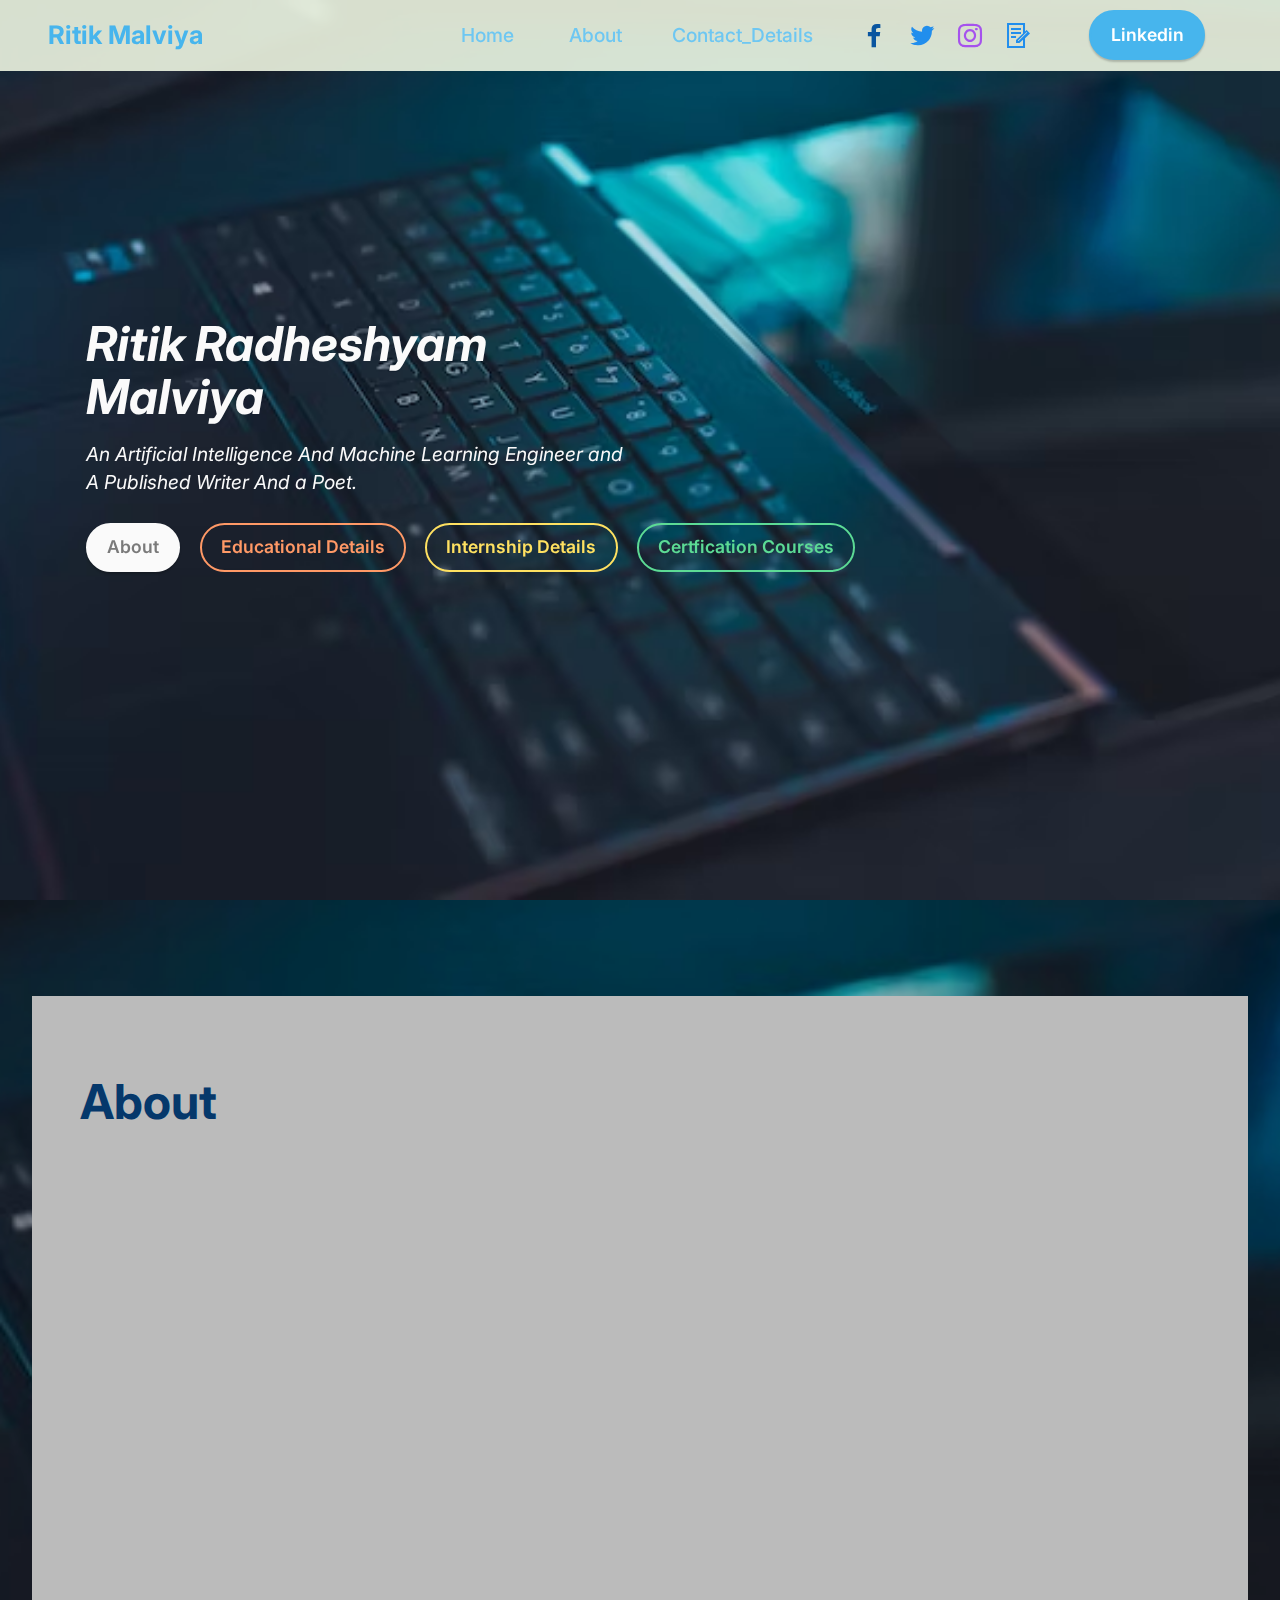
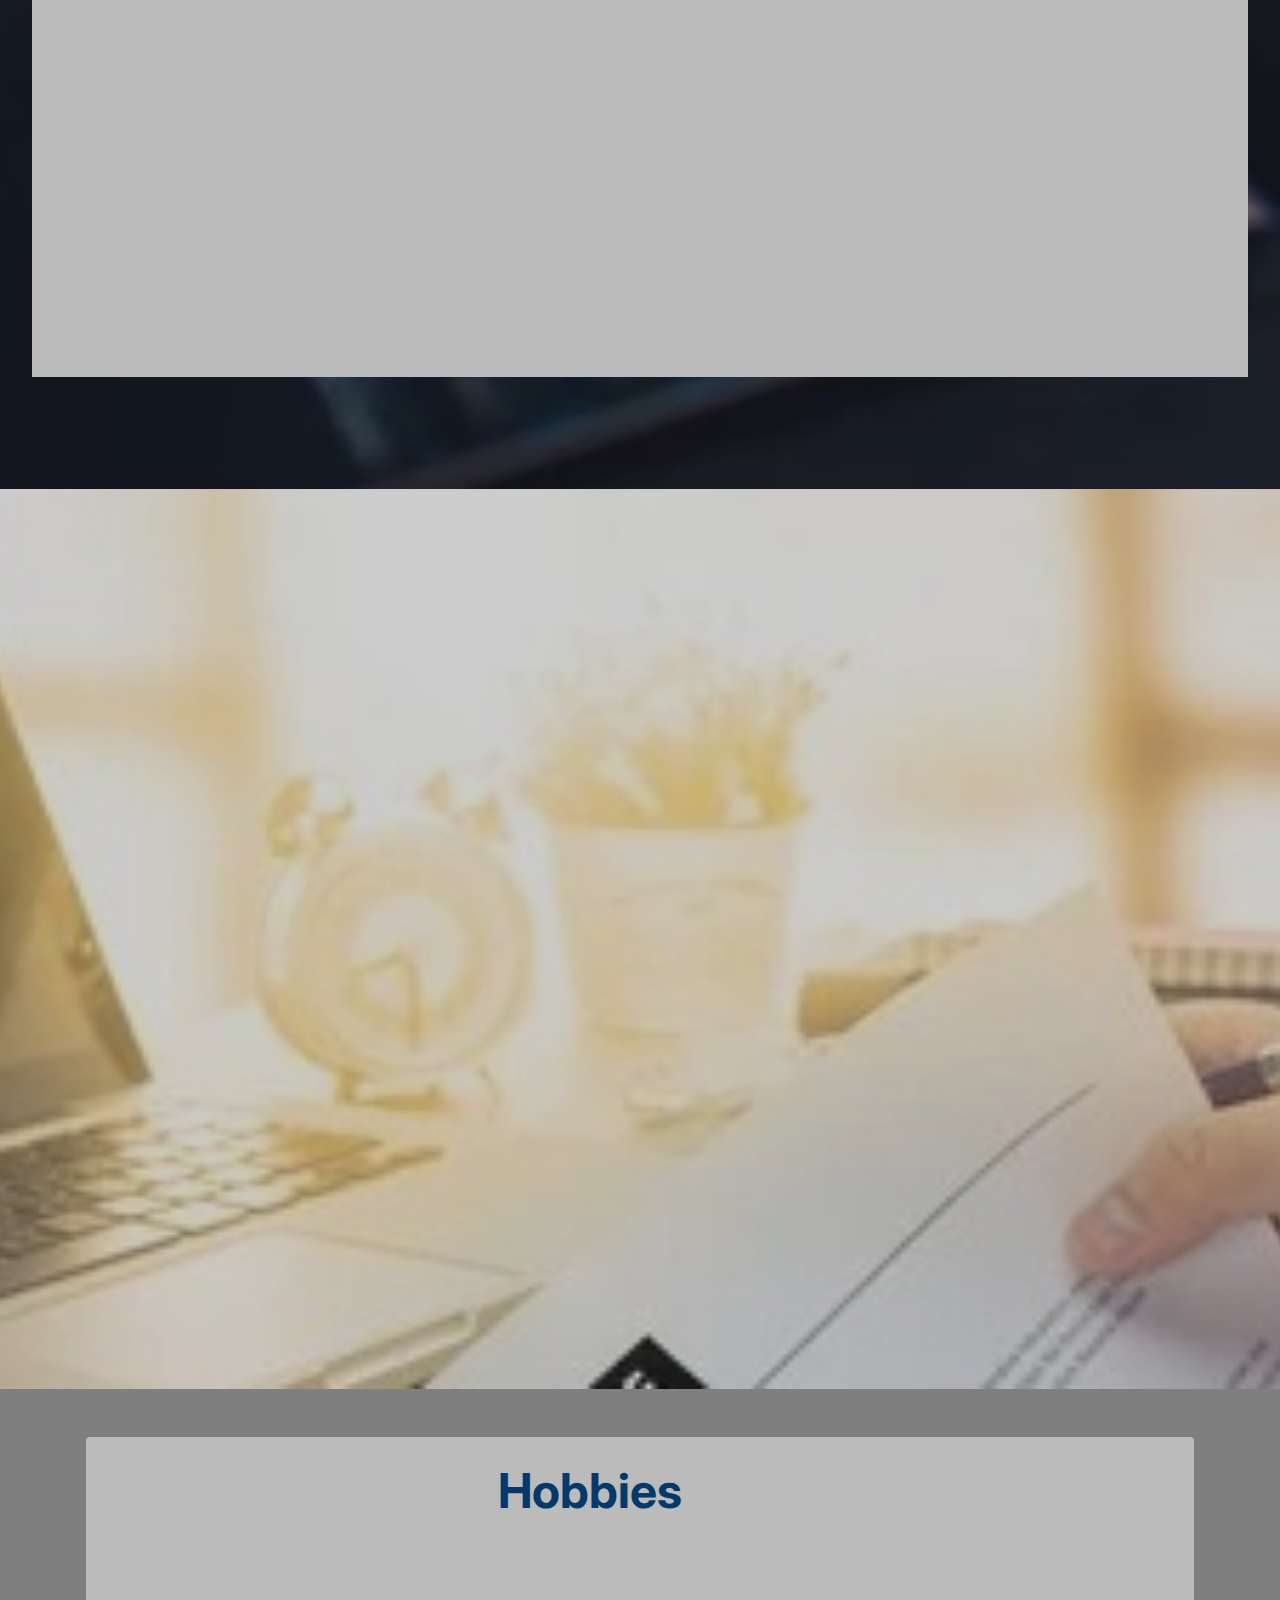
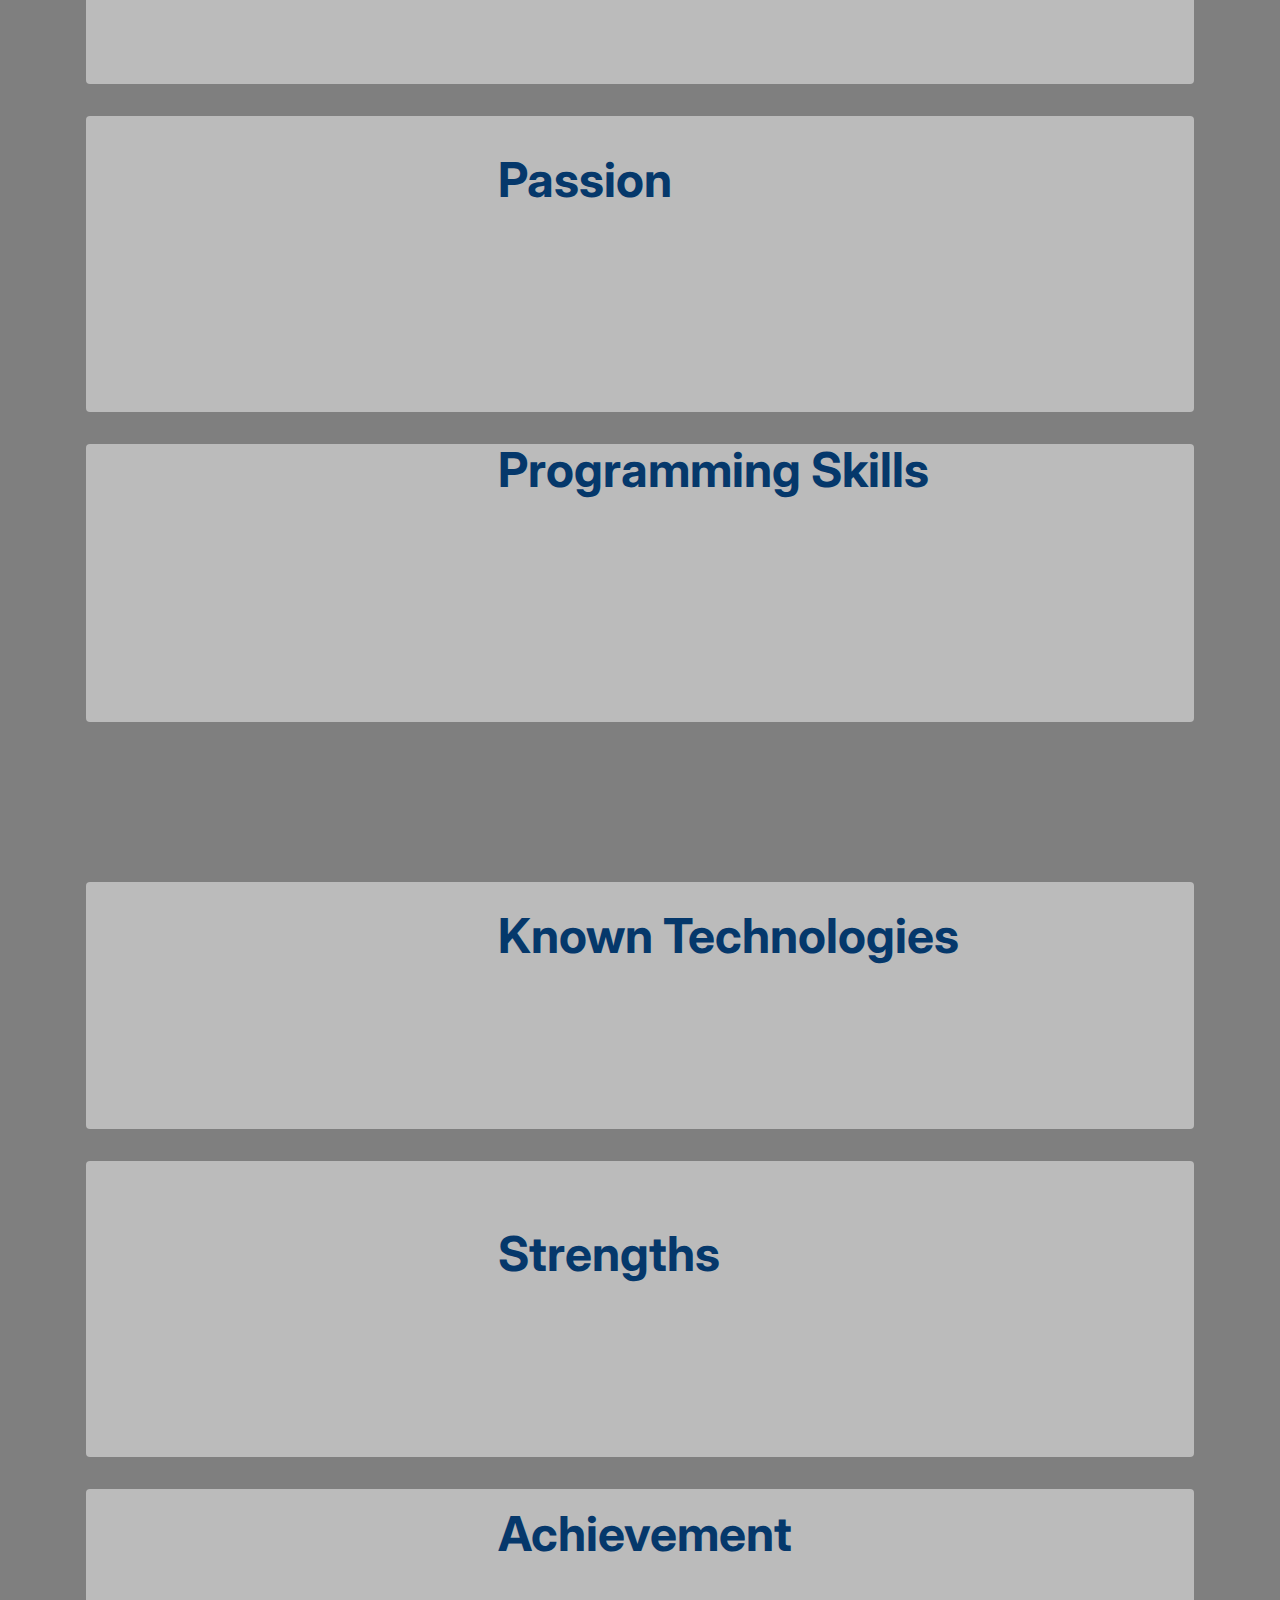
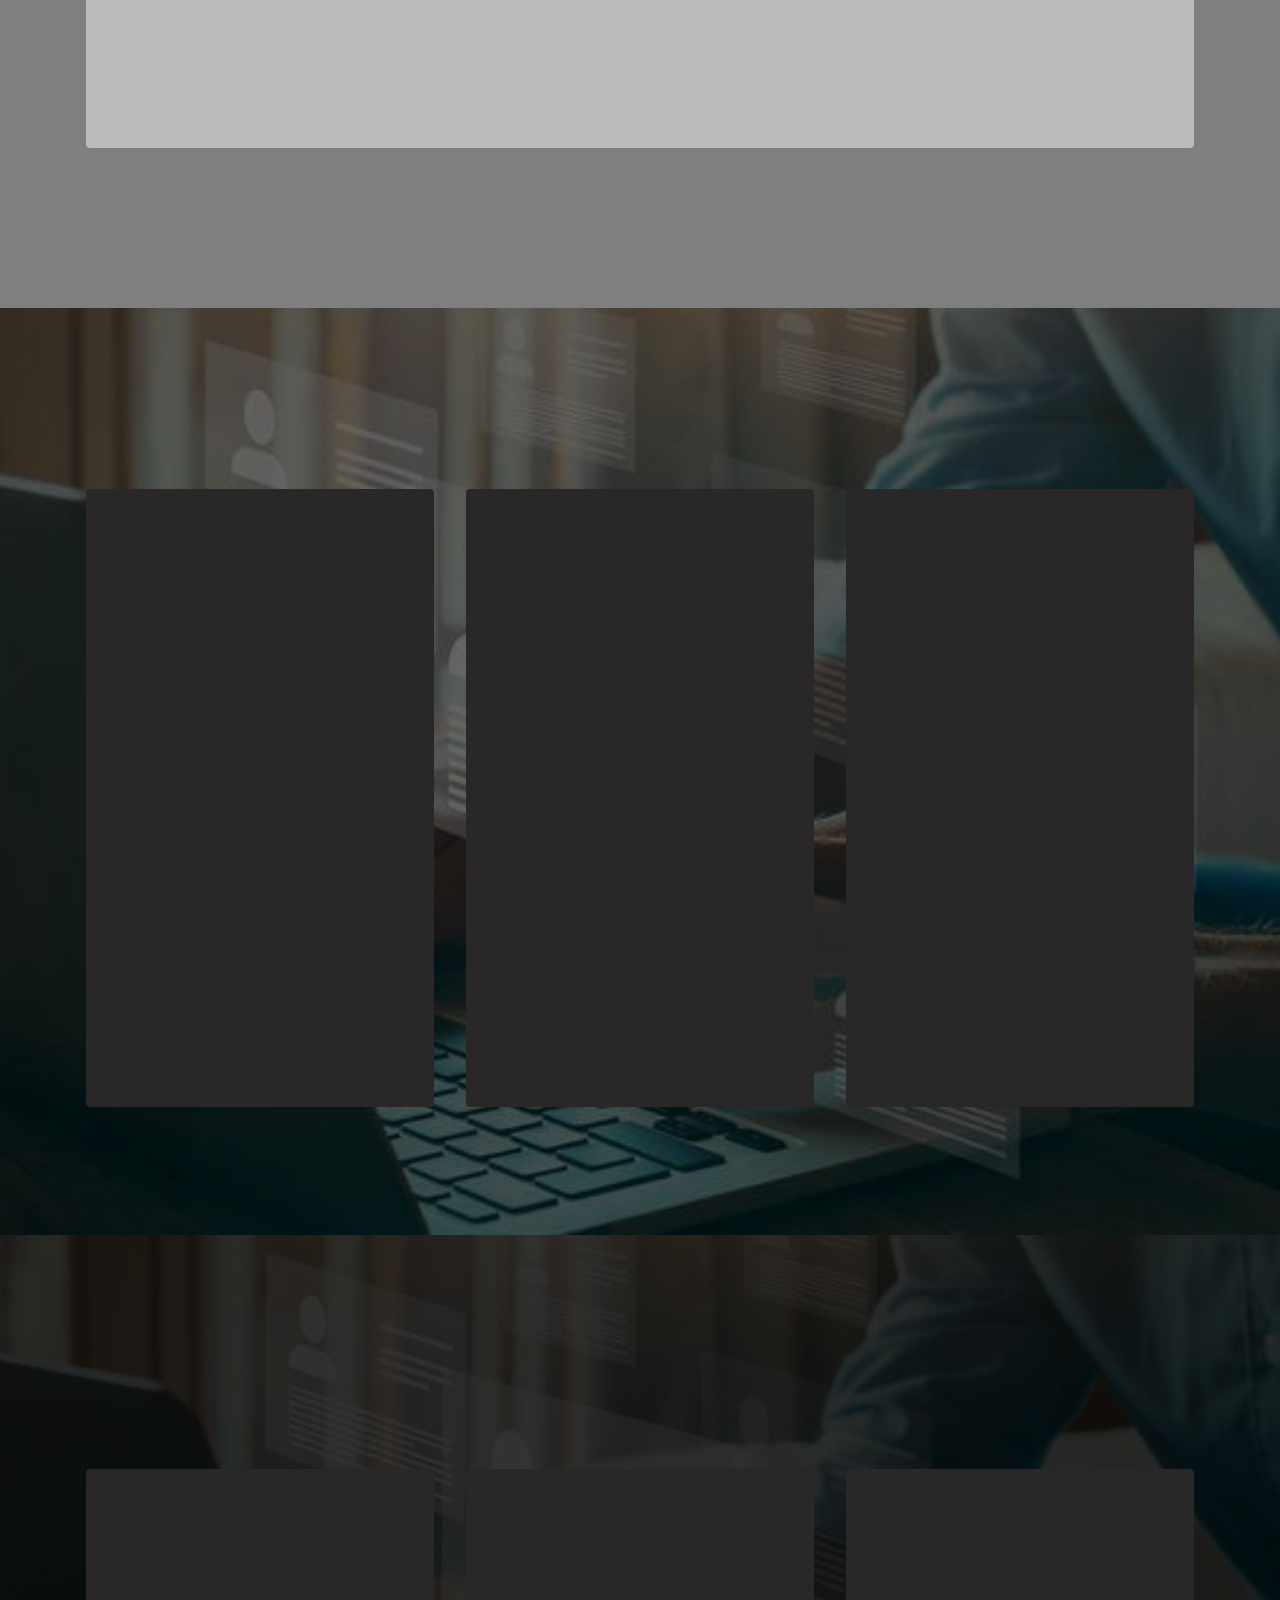
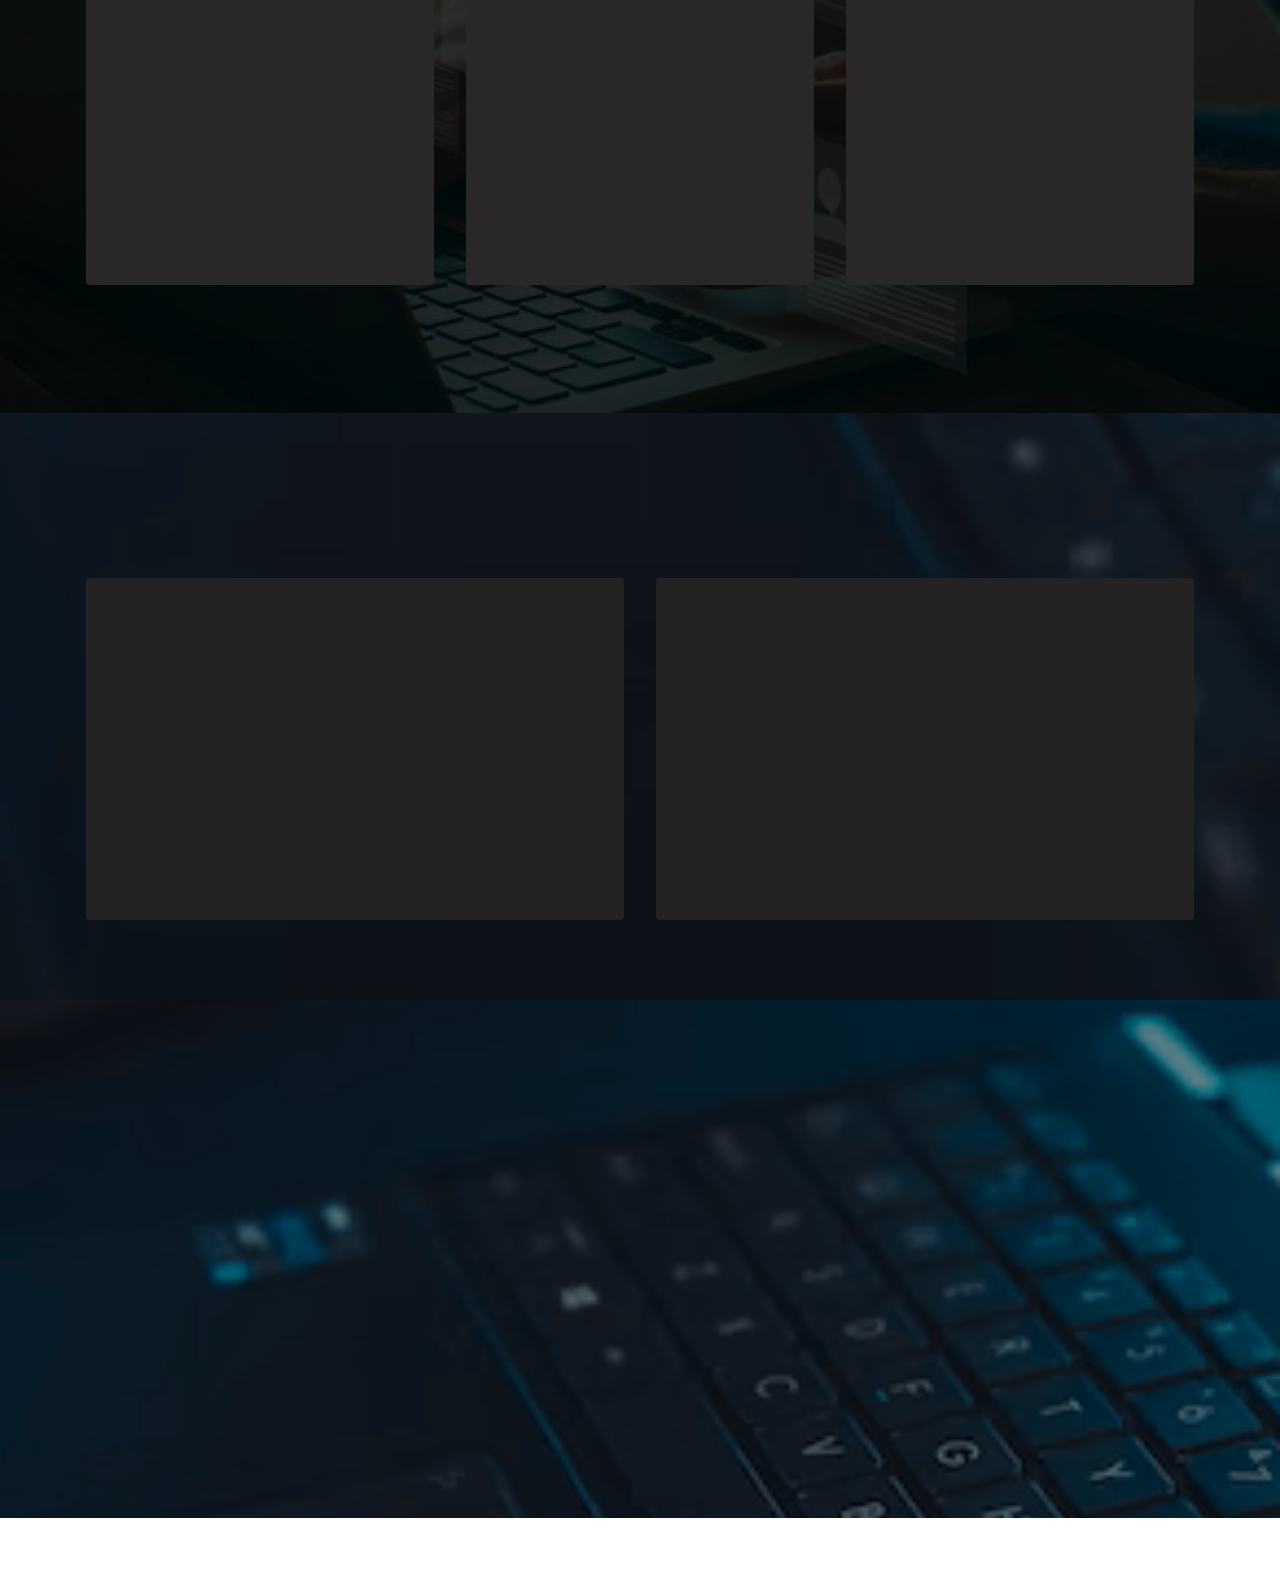
==== commit de216770: "Updated Version 2.01" ====
--- a/index.html
+++ b/index.html
@@ -10,7 +10,7 @@
   <meta property="og:image" content="">
   <meta name="twitter:title" content="Ritik Malviya(Personal_Profile)">
   <meta name="viewport" content="width=device-width, initial-scale=1, minimum-scale=1">
-  <link rel="shortcut icon" href="assets/images/logo-128x103-1.png" type="image/x-icon">
+  <link rel="shortcut icon" href="assets/images/logo-128x103-2.png" type="image/x-icon">
   <meta name="description" content="">
   
   
@@ -21,8 +21,8 @@
   <link rel="stylesheet" href="assets/bootstrap/css/bootstrap-reboot.min.css">
   <link rel="stylesheet" href="assets/parallax/jarallax.css">
   <link rel="stylesheet" href="assets/animatecss/animate.css">
+  <link rel="stylesheet" href="assets/socicon/css/styles.css">
   <link rel="stylesheet" href="assets/dropdown/css/style.css">
-  <link rel="stylesheet" href="assets/socicon/css/styles.css">
   <link rel="stylesheet" href="assets/theme/css/style.css">
   <link rel="preload" href="https://fonts.googleapis.com/css?family=Inter:100,200,300,400,500,600,700,800,900&display=swap" as="style" onload="this.onload=null;this.rel='stylesheet'">
   <noscript><link rel="stylesheet" href="https://fonts.googleapis.com/css?family=Inter:100,200,300,400,500,600,700,800,900&display=swap"></noscript>
@@ -34,13 +34,13 @@
 </head>
 <body>
   
-  <section data-bs-version="5.1" class="menu menu3 cid-sFAA5oUu2Y" once="menu" id="menu3-1">
+  <section data-bs-version="5.1" class="menu menu3 cid-u3UJeNEAyT" once="menu" id="menu3-z">
     
     <nav class="navbar navbar-dropdown navbar-expand-lg">
         <div class="container-fluid">
             <div class="navbar-brand">
                 
-                <span class="navbar-caption-wrap"><a class="navbar-caption text-primary display-5" href="index.html#features16-9">Personal Profile</a></span>
+                <span class="navbar-caption-wrap"><a class="navbar-caption text-info display-5" href="index.html#features16-9">Ritik Malviya&nbsp;</a></span>
             </div>
             <button class="navbar-toggler" type="button" data-toggle="collapse" data-bs-toggle="collapse" data-target="#navbarSupportedContent" data-bs-target="#navbarSupportedContent" aria-controls="navbarNavAltMarkup" aria-expanded="false" aria-label="Toggle navigation">
                 <div class="hamburger">
@@ -75,7 +75,7 @@
     </nav>
 </section>
 
-<section data-bs-version="5.1" class="header2 cid-twwLAtN2fn mbr-fullscreen" id="header2-0">
+<section data-bs-version="5.1" class="header2 cid-u3YheHzpEk mbr-fullscreen mbr-parallax-background" id="header2-11">
 
     
 
@@ -84,11 +84,11 @@
 
     <div class="container">
         <div class="row">
-            <div class="col-12 col-lg-7">
+            <div class="col-12 col-lg-11">
                 
                 <h2 class="mbr-section-subtitle mbr-fonts-style mb-3 display-2"><strong><em>Ritik Radheshyam</em></strong><br><strong><em> Malviya</em></strong></h2>
                 <p class="mbr-text mbr-fonts-style display-7"><em>An Artificial Intelligence And Machine Learning Engineer and&nbsp;<br>A Published Writer And a Poet.<br></em></p>
-                <div class="mbr-section-btn mt-3"><a class="btn btn-success-outline display-4" href="index.html#features16-9">About</a> <a class="btn btn-success display-4" href="page1.html" target="_blank">Educational Details<br></a></div>
+                <div class="mbr-section-btn mt-3"><a class="btn btn-white display-4" href="index.html#features16-9">About</a> <a class="btn btn-danger-outline display-4" href="page1.html" target="_blank">Educational Details<br></a> <a class="btn btn-warning-outline display-4" href="page3.html" target="_blank">Internship Details</a> <a class="btn btn-secondary-outline display-4" href="page2.html" target="_blank">Certfication Courses</a></div>
             </div>
         </div>
     </div>
@@ -100,17 +100,22 @@
 
     <div class="mbr-overlay" style="opacity: 0.2; background-color: rgb(0, 0, 0);">
     </div>
-    <div class="container">
+    <div class="container-fluid">
         <div class="content-wrapper">
             <div class="row align-items-center">
                 <div class="col-12 col-lg">
                     <div class="text-wrapper">
                         <h6 class="card-title mbr-fonts-style display-2"><strong>About</strong></h6>
-                        <p class="mbr-text mbr-fonts-style mb-4 display-4">Hii, this is Ritik Malviya.<br>Basically I am an Engineer with that I love to write Poems, Shayari and Stories. <br>I am also a published writer.<br>I have completed SSC from Bright Scholars' School, Nagpur Maharashtra in the Year 2018.<br>and HSC from Tejaswini Jr. College Nagpur in the Year 2020(Just Before Covid).<br>Currently I have been perusing my B.Tech in Artificial Intelligence And Machine Learning form S.B Jain Institute Of Technology Management And Research Nagpur, Maharashtra.<br><br>Hobbies:<br>Writing Poems, Stories, Quotes and Shayari, Playing Cricket, Chess, Badminton and Kungfu.<br></p>
-                        <div class="mbr-section-btn mt-3"><a class="btn btn-primary display-4" href="index.html#features9-4">Know More</a></div>
-                    </div>
-                </div>
-                <div class="col-12 col-lg-6">
+                        <p class="mbr-text mbr-fonts-style mb-4 display-4">Welcome to Ritik Malviya's professional narrative an ambitious IT professional seamlessly merging technology and creative flair.
+<br>My journey began at Bright Scholars' School, Nagpur, Maharashtra, with the completion of my SSC in 2018. <br>Subsequently, I pursued HSC at Tejaswini Jr. College, Nagpur, in 2020, just before the onset of the Covid era.
+<br>Currently, I am navigating the dynamic landscape of technology, pursuing a B.Tech in Artificial Intelligence and Machine Learning at S.B Jain Institute Of Technology Management And Research, Nagpur, Maharashtra. This academic pursuit not only expands my technical horizons but also fuels my passion for various facets of IT.
+<br>Within IT, my interests span Data Visualization, Software Testing, Web Development, and Project Management. I am thrilled by transforming data into visuals, ensuring software quality, crafting web solutions, and proficiently managing projects. My commitment to growth is evident as I consistently evolve from the past and learn from mistakes.
+<br>Envisioning my future, I am driven to become a dedicated and skilled IT professional. Fuelled by a desire to contribute meaningfully to the tech landscape, I seamlessly combine the analytical mindset cultivated through engineering with the creativity honed in the world of writing.
+<br>Embark on this exciting journey with me, where the convergence of technology and creativity propels my aspirations. Thank you for considering me as a potential addition to your team, where I aim to bring my unique blend of skills, enthusiasm, and unwavering dedication for your company's success.<br></p>
+                        <div class="mbr-section-btn mt-3"><a class="btn btn-black-outline display-4" href="index.html#features9-4">Know More</a></div>
+                    </div>
+                </div>
+                <div class="col-12 col-lg-5">
                     <div class="image-wrapper">
                         <img src="assets/images/resume-.jpeg" alt="Mobirise Website Builder">
                     </div>
@@ -126,9 +131,9 @@
     </div>
     <div class="container-fluid">
         <div class="row justify-content-center">
-            <div class="title col-md-12 col-lg-6">
-                <h3 class="mbr-section-title mbr-fonts-style align-center mb-4 display-2"><em>To Know More</em></h3>
-                <h4 class="mbr-section-subtitle align-center mbr-fonts-style mb-4 display-5"><em><strong>Please Visit Our Pages Given Below.</strong></em></h4>
+            <div class="title col-md-12 col-lg-9">
+                <h3 class="mbr-section-title mbr-fonts-style align-center mb-4 display-2"><em>To Know More.......</em></h3>
+                <h4 class="mbr-section-subtitle align-center mbr-fonts-style mb-4 display-5"><strong><em>&nbsp;</em></strong></h4>
                 
             </div>
         </div>
@@ -157,8 +162,7 @@
                                 <div class="col-md">
                                     <h6 class="card-title mbr-fonts-style display-2"><strong>Hobbies&nbsp;</strong></h6>
                                     <p class="mbr-text mbr-fonts-style display-7"><em>1) Cricket&nbsp; &nbsp; &nbsp; &nbsp; &nbsp; &nbsp; &nbsp; 5)Badminton
-<br>2) Chess&nbsp; &nbsp; &nbsp; &nbsp; &nbsp; &nbsp; &nbsp; &nbsp;6)Kungfu
-<br>3) Reading&nbsp; &nbsp; &nbsp; &nbsp; &nbsp; &nbsp; &nbsp;7)Meditation
+<br>2) Chess&nbsp; &nbsp; &nbsp; &nbsp; &nbsp; &nbsp; &nbsp; &nbsp;6)Kungfu</em><br><em>3) Reading&nbsp; &nbsp; &nbsp; &nbsp; &nbsp; &nbsp; 7)Meditation
 <br>4) Photography&nbsp; &nbsp; 8) Panting&nbsp; &nbsp; &nbsp;</em></p>
                                 </div>
                                 
@@ -183,9 +187,8 @@
                                 <div class="col-md">
                                     <h6 class="card-title mbr-fonts-style display-2"><strong>Passion</strong></h6>
                                     <p class="mbr-text mbr-fonts-style display-7"><em>1) Writing: Poems, Shayari, Stories, Quotes etc.
-<br>2) Bricking
-<br>3) Exploring New Places 
-<br>4) Helping Animals and People.</em></p>
+<br>2) Programming</em><br><em>3) Exploring New Technologies</em><em><br>4) Exploring New Places 
+<br>5) Helping Animals and People.</em></p>
                                 </div>
                                 
                                 <div></div>
@@ -208,7 +211,7 @@
                             <div class="row">
                                 <div class="col-md">
                                     <h6 class="card-title mbr-fonts-style display-2"><strong>Programming Skills</strong></h6>
-                                    <p class="mbr-text mbr-fonts-style display-7"><em>1) C &amp; C++ (Basic + Bit Advance Level Knowledge)<br>2) Java&nbsp;&nbsp;(Basic Knowledge)<br>3) Python&nbsp;(Basic Knowledge And learning)<br>4) HTML &amp; CSS&nbsp;(Basic +Advance Level Knowledge)<br>5) PHP&nbsp;(Basic Knowledge)</em></p>
+                                    <p class="mbr-text mbr-fonts-style display-7"><em>1) C &amp; C++ (Basic + Bit Advance Level Knowledge)<br>2) Java&nbsp;&nbsp;(Basic Knowledge)<br>3) Python&nbsp;(Basic Knowledge And learning)<br>4) HTML &amp; CSS&nbsp;(Basic +Advance Level Knowledge)<br>5) PHP&nbsp;(Basic Knowledge)</em><br><em>6) Django<br></em><br></p>
                                 </div>
                                 
                                 <div></div>
@@ -241,8 +244,8 @@
                         <div class="card-box">
                             <div class="row">
                                 <div class="col-md">
-                                    <h6 class="card-title mbr-fonts-style display-2">Tutor</h6>
-                                    <p class="mbr-text mbr-fonts-style display-7"><em>Teach Students of class 3 to 9[CBSE]</em></p>
+                                    <h6 class="card-title mbr-fonts-style display-2"><strong>Known Technologies&nbsp;</strong></h6>
+                                    <p class="mbr-text mbr-fonts-style display-7"><em>1) Microsoft Power BI</em><br><em>2) T</em>ableau<br>3) Git &amp; GitHub<br>4) Microsoft Office&nbsp;</p>
                                 </div>
                                 
                                 <div></div>
@@ -265,7 +268,7 @@
                             <div class="row">
                                 <div class="col-md">
                                     <h6 class="card-title mbr-fonts-style display-2"><strong>Strengths</strong></h6>
-                                    <p class="mbr-text mbr-fonts-style display-7"><em>1) Positive Attitude&nbsp; &nbsp; &nbsp; &nbsp; &nbsp; &nbsp; &nbsp; &nbsp;4) Knows How To Work With a Team<br>2) Good Analyst&nbsp; &nbsp; &nbsp; &nbsp; &nbsp; &nbsp; &nbsp; &nbsp; &nbsp; &nbsp;5) Always Ready To Learn New Things<br>3) Cool Minded Person&nbsp; &nbsp; &nbsp; &nbsp; 6) Having Good Time Management Skills</em><br></p>
+                                    <p class="mbr-text mbr-fonts-style display-7"><em>1) Positive Attitude&nbsp; &nbsp; &nbsp; &nbsp; &nbsp; &nbsp; &nbsp; &nbsp;4) Knows How To Work With a Team<br>2) Good Analytical Skills&nbsp; &nbsp; &nbsp; 5) Always Ready To Learn New Things<br>3) Cool Headed Person&nbsp; &nbsp; &nbsp; &nbsp;6) Time Management Skills</em><br></p>
                                 </div>
                                 
                                 <div></div>
@@ -288,8 +291,8 @@
                             <div class="row">
                                 <div class="col-md">
                                     <h6 class="card-title mbr-fonts-style display-2"><strong>Achievement</strong></h6>
-                                    <p class="mbr-text mbr-fonts-style display-7"><em><strong>Won Third Prize in Atal Bihari Vajpayee Smriti Kavita Vachan Pratiyogita At Dharampeth M.P. Deo Memorial Science College
-<br>College in Nagpur, Maharashtra</strong></em><br></p>
+                                    <p class="mbr-text mbr-fonts-style display-7"><em>Won Third Prize in Atal Bihari Vajpayee Smriti Kavita Vachan Pratiyogita At Dharampeth M.P. Deo Memorial Science College
+<br>College in Nagpur, Maharashtra</em><br><em>Departmental Magazine Head&nbsp;</em><em><br></em><br></p>
                                 </div>
                                 
                                 <div></div>
@@ -319,9 +322,9 @@
                     <div class="item-content">
                         <h5 class="item-title mbr-fonts-style display-5"><strong>SSC Result</strong></h5>
                         
-                        <p class="mbr-text mbr-fonts-style mt-3 display-7"><strong><em>Got 81 Percent in 10th <br>CBSE Board</em></strong></p>
-                    </div>
-                    <div class="mbr-section-btn item-footer mt-2"><a href="page1.html" class="btn item-btn btn-primary display-4" target="_blank">View Result</a></div>
+                        <p class="mbr-text mbr-fonts-style mt-3 display-7"><strong><em>Got 81 % in 10th <br>CBSE Board</em></strong></p>
+                    </div>
+                    <div class="mbr-section-btn item-footer mt-2"><a href="page1.html" class="btn item-btn btn-warning-outline display-4">View Result</a></div>
                 </div>
             </div>
             <div class="item features-image сol-12 col-md-6 col-lg-4">
@@ -332,9 +335,9 @@
                     <div class="item-content">
                         <h5 class="item-title mbr-fonts-style display-5"><strong>HSC Result</strong></h5>
                         
-                        <p class="mbr-text mbr-fonts-style mt-3 display-4"><strong><em>Got 77 Percent In 12th Maharashtra Board</em></strong><br><em>(Completed 12th Just </em><br><em>Before Covid)</em></p>
-                    </div>
-                    <div class="mbr-section-btn item-footer mt-2"><a href="page1.html" class="btn item-btn btn-primary display-4" target="_blank">View Result</a></div>
+                        <p class="mbr-text mbr-fonts-style mt-3 display-4"><strong><em>Got 77 % In 12th Maharashtra Board</em></strong><br><em>(Completed 12th Just </em><br><em>Before Covid)</em></p>
+                    </div>
+                    <div class="mbr-section-btn item-footer mt-2"><a href="page1.html" class="btn item-btn btn-danger-outline display-4">View Result</a></div>
                 </div>
             </div>
             <div class="item features-image сol-12 col-md-6 col-lg-4">
@@ -343,11 +346,11 @@
                         <img src="assets/images/sbjain-356x358.jpg" alt="Mobirise Website Builder" title="">
                     </div>
                     <div class="item-content">
-                        <h5 class="item-title mbr-fonts-style display-7"><strong>B.Tech(Year Wise)</strong><br><strong><em>Artificial Intelligence And Machine Learning&nbsp;</em></strong></h5>
+                        <h5 class="item-title mbr-fonts-style display-5"><strong>B.Tech</strong><em><strong>&nbsp;</strong></em></h5>
                         
-                        <p class="mbr-text mbr-fonts-style mt-3 display-7">View Semester Wise <br>Result By Clicking On <br>Link Given Bellow</p>
-                    </div>
-                    <div class="mbr-section-btn item-footer mt-2"><a href="page1.html" class="btn item-btn btn-primary display-4" target="_blank">View Result</a></div>
+                        <p class="mbr-text mbr-fonts-style mt-3 display-7"><strong><em>Artificial Intelligence And Machine Learning</em></strong><br><em>(View Result By Clicking On Following Link)</em></p>
+                    </div>
+                    <div class="mbr-section-btn item-footer mt-2"><a href="page1.html" class="btn item-btn btn-info-outline display-4">View Result</a></div>
                 </div>
             </div>
 
@@ -364,43 +367,43 @@
             
         </div>
         <div class="row mt-4">
+            <div class="item features-image сol-12 col-md-6 col-lg-4 active">
+                <div class="item-wrapper">
+                    <div class="item-img">
+                        <img src="assets/images/education-268x188.jpg" alt="Educational Details" title="" data-slide-to="0" data-bs-slide-to="0">
+                    </div>
+                    <div class="item-content">
+                        <h5 class="item-title mbr-fonts-style display-5"><strong>Educational Details</strong></h5>
+                        <h6 class="item-subtitle mbr-fonts-style mt-1 display-7">&nbsp;&nbsp;</h6>
+                        
+                    </div>
+                    <div class="mbr-section-btn item-footer mt-2"><a href="page1.html" class="btn item-btn btn-danger-outline display-4">View Details</a></div>
+                </div>
+            </div><div class="item features-image сol-12 col-md-6 col-lg-4">
+                <div class="item-wrapper">
+                    <div class="item-img">
+                        <img src="assets/images/internship-612x391.jpg" alt="Internship" title="" data-slide-to="1" data-bs-slide-to="1">
+                    </div>
+                    <div class="item-content">
+                        <h5 class="item-title mbr-fonts-style display-5"><strong>Internship</strong></h5>
+                        <h6 class="item-subtitle mbr-fonts-style mt-1 display-7"><strong>&nbsp;</strong></h6>
+                        
+                    </div>
+                    <div class="mbr-section-btn item-footer mt-2"><a href="page3.html" class="btn item-btn btn-warning-outline display-4">View Details&nbsp;</a></div>
+                </div>
+            </div>
+            
             <div class="item features-image сol-12 col-md-6 col-lg-4">
                 <div class="item-wrapper">
                     <div class="item-img">
-                        <img src="assets/images/nptel-225x225.jpg" alt="Mobirise Website Builder" title="">
+                        <img src="assets/images/certficate-225x225.jpg" alt="Mobirise Website Builder" title="">
                     </div>
                     <div class="item-content">
-                        <h5 class="item-title mbr-fonts-style display-5"><strong>NPTEL</strong><strong><br></strong></h5>
-                        <h6 class="item-subtitle mbr-fonts-style mt-1 display-7"><em><strong>Introduction To Programming In C</strong></em><strong> (</strong><em>Elite Certificate</em><strong>)</strong><br><strong>Soft Skills And </strong><br><strong>Personality Development&nbsp;</strong></h6>
-                        
-                    </div>
-                    <div class="mbr-section-btn item-footer mt-2"><a href="page2.html" class="btn item-btn btn-primary display-4" target="_blank">Viwe Result</a></div>
-                </div>
-            </div>
-            <div class="item features-image сol-12 col-md-6 col-lg-4">
-                <div class="item-wrapper">
-                    <div class="item-img">
-                        <img src="assets/images/ethical-300x168.jpeg" alt="Mobirise Website Builder" title="">
-                    </div>
-                    <div class="item-content">
-                        <h5 class="item-title mbr-fonts-style display-5"><strong>Cyber Security And Ethical Hacking</strong></h5>
-                        <h6 class="item-subtitle mbr-fonts-style mt-1 display-7">&nbsp;&nbsp;</h6>
-                        
-                    </div>
-                    <div class="mbr-section-btn item-footer mt-2"><a href="page2.html" class="btn item-btn btn-primary display-4" target="_blank">View Result</a></div>
-                </div>
-            </div>
-            <div class="item features-image сol-12 col-md-6 col-lg-4">
-                <div class="item-wrapper">
-                    <div class="item-img">
-                        <img src="assets/images/mkcl-300x168.png" alt="Mobirise Website Builder" title="">
-                    </div>
-                    <div class="item-content">
-                        <h5 class="item-title mbr-fonts-style display-5"><strong>MsCIT</strong><br><strong>C&amp;C++ Programming</strong><br><strong>And Network Security</strong></h5>
+                        <h5 class="item-title mbr-fonts-style display-5"><strong>Certification Details</strong></h5>
                         <h6 class="item-subtitle mbr-fonts-style mt-1 display-7"><strong>&nbsp;&nbsp;</strong></h6>
                         
                     </div>
-                    <div class="mbr-section-btn item-footer mt-2"><a href="page2.html" class="btn item-btn btn-primary display-4" target="_blank">View Result</a></div>
+                    <div class="mbr-section-btn item-footer mt-2"><a href="page2.html" class="btn item-btn btn-secondary-outline display-4">View Details</a></div>
                 </div>
             </div>
 
@@ -433,7 +436,7 @@
                         </h4>
                         <p class="mbr-text mbr-fonts-style mb-2 display-7"><em><strong>
                             We will reply as soon as possible</strong></em></p>
-                        <h5 class="link mbr-fonts-style display-7"><a href="mailto:ritikm.aiml21@sbjit.edu.in" class="text-primary">Send us an
+                        <h5 class="link mbr-fonts-style display-7"><a href="mailto:ritikm.aiml21@sbjit.edu.in" class="text-info">Send An
                                 email</a>
                         </h5>
                     </div>
@@ -495,7 +498,7 @@
         </div>
     </div>
     
-</section><section class="display-7" style="padding: 0;align-items: center;justify-content: center;flex-wrap: wrap;    align-content: center;display: flex;position: relative;height: 4rem;"><a href="https://mobiri.se/" style="flex: 1 1;height: 4rem;position: absolute;width: 100%;z-index: 1;"><img alt="" style="height: 4rem;" src="[data-uri]"></a><p style="margin: 0;text-align: center;" class="display-7">Designed with &#8204;</p><a style="z-index:1" href="https://mobirise.com">Mobirise </a></section><script src="assets/bootstrap/js/bootstrap.bundle.min.js"></script>  <script src="assets/parallax/jarallax.js"></script>  <script src="assets/smoothscroll/smooth-scroll.js"></script>  <script src="assets/ytplayer/index.js"></script>  <script src="assets/dropdown/js/navbar-dropdown.js"></script>  <script src="assets/sociallikes/social-likes.js"></script>  <script src="assets/theme/js/script.js"></script>  
+</section><section class="display-7" style="padding: 0;align-items: center;justify-content: center;flex-wrap: wrap;    align-content: center;display: flex;position: relative;height: 4rem;"><a href="https://mobiri.se/2910852" style="flex: 1 1;height: 4rem;position: absolute;width: 100%;z-index: 1;"><img alt="" style="height: 4rem;" src="[data-uri]"></a><p style="margin: 0;text-align: center;" class="display-7">&#8204;</p><a style="z-index:1" href="https://mobirise.com/html-builder.html">HTML Website Generator</a></section><script src="assets/bootstrap/js/bootstrap.bundle.min.js"></script>  <script src="assets/parallax/jarallax.js"></script>  <script src="assets/smoothscroll/smooth-scroll.js"></script>  <script src="assets/ytplayer/index.js"></script>  <script src="assets/sociallikes/social-likes.js"></script>  <script src="assets/dropdown/js/navbar-dropdown.js"></script>  <script src="assets/theme/js/script.js"></script>  
   
   
  <div id="scrollToTop" class="scrollToTop mbr-arrow-up"><a style="text-align: center;"><i class="mbr-arrow-up-icon mbr-arrow-up-icon-cm cm-icon cm-icon-smallarrow-up"></i></a></div>
--- a/assets/mobirise/css/mbr-additional.css
+++ b/assets/mobirise/css/mbr-additional.css
@@ -99,7 +99,7 @@
   border-radius: 4px;
 }
 .bg-primary {
-  background-color: #083fa6 !important;
+  background-color: #6ec7f2 !important;
 }
 .bg-success {
   background-color: #40b0bf !important;
@@ -115,8 +115,8 @@
 }
 .btn-primary,
 .btn-primary:active {
-  background-color: #083fa6 !important;
-  border-color: #083fa6 !important;
+  background-color: #6ec7f2 !important;
+  border-color: #6ec7f2 !important;
   color: #ffffff !important;
   box-shadow: 0 2px 2px 0 rgba(0, 0, 0, 0.2);
 }
@@ -125,15 +125,15 @@
 .btn-primary.focus,
 .btn-primary.active {
   color: #ffffff !important;
-  background-color: #042053 !important;
-  border-color: #042053 !important;
+  background-color: #1ea8eb !important;
+  border-color: #1ea8eb !important;
   box-shadow: 0 2px 5px 0 rgba(0, 0, 0, 0.2);
 }
 .btn-primary.disabled,
 .btn-primary:disabled {
   color: #ffffff !important;
-  background-color: #042053 !important;
-  border-color: #042053 !important;
+  background-color: #1ea8eb !important;
+  border-color: #1ea8eb !important;
 }
 .btn-secondary,
 .btn-secondary:active {
@@ -292,23 +292,23 @@
 .btn-primary-outline,
 .btn-primary-outline:active {
   background-color: transparent !important;
-  border-color: #083fa6;
-  color: #083fa6;
+  border-color: #6ec7f2;
+  color: #6ec7f2;
 }
 .btn-primary-outline:hover,
 .btn-primary-outline:focus,
 .btn-primary-outline.focus,
 .btn-primary-outline.active {
-  color: #042053 !important;
+  color: #1ea8eb !important;
   background-color: transparent!important;
-  border-color: #042053 !important;
+  border-color: #1ea8eb !important;
   box-shadow: none!important;
 }
 .btn-primary-outline.disabled,
 .btn-primary-outline:disabled {
   color: #ffffff !important;
-  background-color: #083fa6 !important;
-  border-color: #083fa6 !important;
+  background-color: #6ec7f2 !important;
+  border-color: #6ec7f2 !important;
 }
 .btn-secondary-outline,
 .btn-secondary-outline:active {
@@ -458,7 +458,7 @@
   border-color: #fafafa !important;
 }
 .text-primary {
-  color: #083fa6 !important;
+  color: #6ec7f2 !important;
 }
 .text-secondary {
   color: #5cdb95 !important;
@@ -484,7 +484,7 @@
 a.text-primary:hover,
 a.text-primary:focus,
 a.text-primary.active {
-  color: #031a45 !important;
+  color: #15a1e5 !important;
 }
 a.text-secondary:hover,
 a.text-secondary:focus,
@@ -530,7 +530,7 @@
   background-position: 0 1.2em;
 }
 .nav-tabs .nav-link.active {
-  color: #083fa6;
+  color: #6ec7f2;
 }
 .nav-tabs .nav-link:not(.active) {
   color: #232323;
@@ -554,8 +554,8 @@
   border-radius: 100px !important;
 }
 .mbr-gallery-filter li.active .btn {
-  background-color: #083fa6;
-  border-color: #083fa6;
+  background-color: #6ec7f2;
+  border-color: #6ec7f2;
   color: #ffffff;
 }
 .mbr-gallery-filter li.active .btn:focus {
@@ -566,11 +566,11 @@
 }
 a,
 a:hover {
-  color: #083fa6;
+  color: #6ec7f2;
 }
 .mbr-plan-header.bg-primary .mbr-plan-subtitle,
 .mbr-plan-header.bg-primary .mbr-plan-price-desc {
-  color: #387af5;
+  color: #ffffff;
 }
 .mbr-plan-header.bg-success .mbr-plan-subtitle,
 .mbr-plan-header.bg-success .mbr-plan-price-desc {
@@ -604,7 +604,7 @@
 .form-control:hover,
 .form-control:focus {
   box-shadow: rgba(0, 0, 0, 0.07) 0px 1px 1px 0px, rgba(0, 0, 0, 0.07) 0px 1px 3px 0px, rgba(0, 0, 0, 0.03) 0px 0px 0px 1px;
-  border-color: #083fa6 !important;
+  border-color: #6ec7f2 !important;
 }
 .form-control:-webkit-input-placeholder {
   font-family: 'Inter', sans-serif;
@@ -616,7 +616,7 @@
   font-size: 1.375rem;
 }
 blockquote {
-  border-color: #083fa6;
+  border-color: #6ec7f2;
 }
 /* Forms */
 .mbr-form .input-group-btn a.btn {
@@ -634,14 +634,14 @@
 }
 .jq-selectbox li:hover,
 .jq-selectbox li.selected {
-  background-color: #083fa6;
+  background-color: #6ec7f2;
   color: #ffffff;
 }
 .jq-number__spin {
   transition: 0.25s ease;
 }
 .jq-number__spin:hover {
-  border-color: #083fa6;
+  border-color: #6ec7f2;
 }
 .jq-selectbox .jq-selectbox__trigger-arrow,
 .jq-number__spin.minus:after,
@@ -653,14 +653,14 @@
 .jq-selectbox:hover .jq-selectbox__trigger-arrow,
 .jq-number__spin.minus:hover:after,
 .jq-number__spin.plus:hover:after {
-  border-top-color: #083fa6;
-  border-bottom-color: #083fa6;
+  border-top-color: #6ec7f2;
+  border-bottom-color: #6ec7f2;
 }
 .xdsoft_datetimepicker .xdsoft_calendar td.xdsoft_default,
 .xdsoft_datetimepicker .xdsoft_calendar td.xdsoft_current,
 .xdsoft_datetimepicker .xdsoft_timepicker .xdsoft_time_box > div > div.xdsoft_current {
-  color: #ffffff !important;
-  background-color: #083fa6 !important;
+  color: #000000 !important;
+  background-color: #6ec7f2 !important;
   box-shadow: none !important;
 }
 .xdsoft_datetimepicker .xdsoft_calendar td:hover,
@@ -691,7 +691,7 @@
   top: 50%;
   left: 50%;
   transform: translateX(-50%) translateY(-50%);
-  background-image: url("data:image/svg+xml;charset=UTF-8,%3csvg width='32' height='32' viewBox='0 0 64 64' xmlns='http://www.w3.org/2000/svg' stroke='%23083fa6' %3e%3cg fill='none' fill-rule='evenodd'%3e%3cg transform='translate(16 16)' stroke-width='2'%3e%3ccircle stroke-opacity='.5' cx='16' cy='16' r='16'/%3e%3cpath d='M32 16c0-9.94-8.06-16-16-16'%3e%3canimateTransform attributeName='transform' type='rotate' from='0 16 16' to='360 16 16' dur='1s' repeatCount='indefinite'/%3e%3c/path%3e%3c/g%3e%3c/g%3e%3c/svg%3e");
+  background-image: url("data:image/svg+xml;charset=UTF-8,%3csvg width='32' height='32' viewBox='0 0 64 64' xmlns='http://www.w3.org/2000/svg' stroke='%236ec7f2' %3e%3cg fill='none' fill-rule='evenodd'%3e%3cg transform='translate(16 16)' stroke-width='2'%3e%3ccircle stroke-opacity='.5' cx='16' cy='16' r='16'/%3e%3cpath d='M32 16c0-9.94-8.06-16-16-16'%3e%3canimateTransform attributeName='transform' type='rotate' from='0 16 16' to='360 16 16' dur='1s' repeatCount='indefinite'/%3e%3c/path%3e%3c/g%3e%3c/g%3e%3c/svg%3e");
 }
 section.lazy-placeholder:after {
   opacity: 0.5;
@@ -702,13 +702,421 @@
 a {
   transition: color 0.6s;
 }
-.cid-sFAA5oUu2Y .navbar-dropdown {
+.cid-u3YheHzpEk {
+  background-image: url("../../../assets/images/p5-1.jpg");
+}
+.cid-u3YheHzpEk .mbr-fallback-image.disabled {
+  display: none;
+}
+.cid-u3YheHzpEk .mbr-fallback-image {
+  display: block;
+  background-size: cover;
+  background-position: center center;
+  width: 100%;
+  height: 100%;
+  position: absolute;
+  top: 0;
+}
+.cid-u3YheHzpEk .mbr-section-title {
+  color: #fafafa;
+}
+.cid-u3YheHzpEk .mbr-text,
+.cid-u3YheHzpEk .mbr-section-btn {
+  color: #fafafa;
+}
+.cid-u3YheHzpEk .mbr-section-subtitle {
+  color: #fafafa;
+}
+.cid-sFANq99njx {
+  padding-top: 6rem;
+  padding-bottom: 7rem;
+  background-image: url("../../../assets/images/p5-2.jpeg");
+}
+.cid-sFANq99njx .content-wrapper {
+  background: #bbbbbb;
+}
+@media (max-width: 991px) {
+  .cid-sFANq99njx .content-wrapper .row {
+    flex-direction: column-reverse;
+  }
+  .cid-sFANq99njx .content-wrapper .image-wrapper {
+    margin-bottom: 2rem;
+  }
+}
+@media (max-width: 767px) {
+  .cid-sFANq99njx .content-wrapper {
+    padding: 1rem;
+  }
+}
+@media (min-width: 768px) and (max-width: 991px) {
+  .cid-sFANq99njx .content-wrapper {
+    padding: 2rem;
+  }
+}
+@media (min-width: 992px) {
+  .cid-sFANq99njx .content-wrapper {
+    padding: 5rem 3rem;
+  }
+  .cid-sFANq99njx .content-wrapper .text-wrapper {
+    padding-right: 2rem;
+  }
+}
+.cid-sFANq99njx .image-wrapper img {
+  width: 100%;
+  object-fit: cover;
+}
+.cid-sFANq99njx .card-title {
+  color: #05386b;
+}
+.cid-sFANq99njx .mbr-text,
+.cid-sFANq99njx .mbr-section-btn {
+  color: #05386b;
+  text-align: left;
+}
+.cid-sFADQxFnEn {
+  background-image: url("../../../assets/images/resume.jpeg");
+}
+.cid-sFADQxFnEn .mbr-section-title {
+  color: #05386b;
+}
+.cid-sFADQxFnEn .mbr-section-subtitle {
+  color: #05386b;
+}
+.cid-sFADMOwrhN {
+  padding-top: 3rem;
+  padding-bottom: 3rem;
+  background-image: url("../../../assets/images/resume2-615x383.jpg");
+}
+@media (max-width: 767px) {
+  .cid-sFADMOwrhN .card-box {
+    padding: 1rem;
+  }
+}
+@media (min-width: 768px) {
+  .cid-sFADMOwrhN .card-box {
+    padding-right: 2rem;
+  }
+}
+@media (min-width: 992px) {
+  .cid-sFADMOwrhN .card-box {
+    padding-left: 2rem;
+    padding-right: 4rem;
+  }
+}
+.cid-sFADMOwrhN .card-wrapper {
+  border-radius: 4px;
+  background-color: #bbbbbb;
+}
+.cid-sFADMOwrhN .image-wrapper img {
+  width: 100%;
+  object-fit: cover;
+}
+.cid-sFADMOwrhN .card:not(:nth-last-child(1)) {
+  margin-bottom: 2rem;
+}
+.cid-sFADMOwrhN .mbr-text {
+  color: #05386b;
+}
+.cid-sFADMOwrhN .card-title {
+  color: #05386b;
+}
+.cid-sFADMOwrhN .price {
+  color: #05386b;
+}
+.cid-twAqxtd4iQ {
+  padding-top: 7rem;
+  padding-bottom: 10rem;
+  background-image: url("../../../assets/images/resume2-615x383.jpg");
+}
+@media (max-width: 767px) {
+  .cid-twAqxtd4iQ .card-box {
+    padding: 1rem;
+  }
+}
+@media (min-width: 768px) {
+  .cid-twAqxtd4iQ .card-box {
+    padding-right: 2rem;
+  }
+}
+@media (min-width: 992px) {
+  .cid-twAqxtd4iQ .card-box {
+    padding-left: 2rem;
+    padding-right: 4rem;
+  }
+}
+.cid-twAqxtd4iQ .card-wrapper {
+  border-radius: 4px;
+  background-color: #bbbbbb;
+}
+.cid-twAqxtd4iQ .image-wrapper img {
+  width: 100%;
+  object-fit: cover;
+}
+.cid-twAqxtd4iQ .card:not(:nth-last-child(1)) {
+  margin-bottom: 2rem;
+}
+.cid-twAqxtd4iQ .mbr-text {
+  color: #05386b;
+}
+.cid-twAqxtd4iQ .card-title {
+  color: #05386b;
+}
+.cid-twAqxtd4iQ .price {
+  color: #05386b;
+}
+.cid-sFAOw5Fdod {
+  padding-top: 6rem;
+  padding-bottom: 6rem;
+  background-image: url("../../../assets/images/resume2-615x383.jpg");
+}
+.cid-sFAOw5Fdod .mbr-overlay {
+  background: #000000;
+  opacity: 0.6;
+}
+.cid-sFAOw5Fdod img,
+.cid-sFAOw5Fdod .item-img {
+  height: 100%;
+  height: 300px;
+  object-fit: cover;
+}
+.cid-sFAOw5Fdod .item:focus,
+.cid-sFAOw5Fdod span:focus {
+  outline: none;
+}
+.cid-sFAOw5Fdod .item {
+  cursor: pointer;
+  margin-bottom: 2rem;
+}
+.cid-sFAOw5Fdod .item-wrapper {
+  position: relative;
+  border-radius: 4px;
+  background: #292727;
+  height: 100%;
+  display: flex;
+  flex-flow: column nowrap;
+}
+@media (min-width: 992px) {
+  .cid-sFAOw5Fdod .item-wrapper .item-content {
+    padding: 2rem 2rem 0;
+  }
+  .cid-sFAOw5Fdod .item-wrapper .item-footer {
+    padding: 0 2rem 2rem;
+  }
+}
+@media (max-width: 991px) {
+  .cid-sFAOw5Fdod .item-wrapper .item-content {
+    padding: 1rem 1rem 0;
+  }
+  .cid-sFAOw5Fdod .item-wrapper .item-footer {
+    padding: 0 1rem 1rem;
+  }
+}
+.cid-sFAOw5Fdod .mbr-section-btn {
+  margin-top: auto !important;
+}
+.cid-sFAOw5Fdod .mbr-section-title {
+  color: #fafafa;
+}
+.cid-sFAOw5Fdod .mbr-text,
+.cid-sFAOw5Fdod .mbr-section-btn {
+  text-align: center;
+  color: #fafafa;
+}
+.cid-sFAOw5Fdod .item-title {
+  text-align: center;
+  color: #bbbbbb;
+}
+.cid-sFAOw5Fdod .item-subtitle {
+  text-align: left;
+  color: #232323;
+}
+.cid-sFAOw5Fdod .mbr-section-subtitle {
+  color: #05386b;
+}
+.cid-twCbhX2Po3 {
+  padding-top: 6rem;
+  padding-bottom: 6rem;
+  background-image: url("../../../assets/images/resume2-615x383.jpg");
+}
+.cid-twCbhX2Po3 .mbr-overlay {
+  background: #000000;
+  opacity: 0.8;
+}
+.cid-twCbhX2Po3 img,
+.cid-twCbhX2Po3 .item-img {
+  height: 100%;
+  height: 200px;
+  object-fit: cover;
+}
+.cid-twCbhX2Po3 .item:focus,
+.cid-twCbhX2Po3 span:focus {
+  outline: none;
+}
+.cid-twCbhX2Po3 .item {
+  cursor: pointer;
+  margin-bottom: 2rem;
+}
+.cid-twCbhX2Po3 .item-wrapper {
+  position: relative;
+  border-radius: 4px;
+  background: #292727;
+  height: 100%;
+  display: flex;
+  flex-flow: column nowrap;
+}
+@media (min-width: 992px) {
+  .cid-twCbhX2Po3 .item-wrapper .item-content {
+    padding: 2rem 2rem 0;
+  }
+  .cid-twCbhX2Po3 .item-wrapper .item-footer {
+    padding: 0 2rem 2rem;
+  }
+}
+@media (max-width: 991px) {
+  .cid-twCbhX2Po3 .item-wrapper .item-content {
+    padding: 1rem 1rem 0;
+  }
+  .cid-twCbhX2Po3 .item-wrapper .item-footer {
+    padding: 0 1rem 1rem;
+  }
+}
+.cid-twCbhX2Po3 .mbr-section-btn {
+  margin-top: auto !important;
+}
+.cid-twCbhX2Po3 .mbr-section-title {
+  color: #ffffff;
+}
+.cid-twCbhX2Po3 .mbr-text,
+.cid-twCbhX2Po3 .mbr-section-btn {
+  text-align: center;
+  color: #232323;
+}
+.cid-twCbhX2Po3 .item-title {
+  text-align: center;
+  color: #ffffff;
+}
+.cid-twCbhX2Po3 .item-subtitle {
+  text-align: center;
+  color: #bbbbbb;
+}
+.cid-twCbhX2Po3 .mbr-section-subtitle {
+  color: #05386b;
+}
+.cid-twCIJ38LDu {
+  padding-top: 5rem;
+  padding-bottom: 5rem;
+  background-image: url("../../../assets/images/b1-3-638x472.png");
+}
+.cid-twCIJ38LDu .mbr-fallback-image.disabled {
+  display: none;
+}
+.cid-twCIJ38LDu .mbr-fallback-image {
+  display: block;
+  background-size: cover;
+  background-position: center center;
+  width: 100%;
+  height: 100%;
+  position: absolute;
+  top: 0;
+}
+.cid-twCIJ38LDu .mbr-iconfont {
+  display: block;
+  font-size: 5rem;
+  color: #6ec7f2;
+  margin-bottom: 2rem;
+}
+.cid-twCIJ38LDu .card-wrapper {
+  padding: 3rem;
+  background: #232323;
+  border-radius: 4px;
+}
+@media (max-width: 992px) {
+  .cid-twCIJ38LDu .card-wrapper {
+    margin-bottom: 2rem;
+  }
+}
+@media (max-width: 767px) {
+  .cid-twCIJ38LDu .card-wrapper {
+    padding: 3rem 1rem;
+  }
+}
+.cid-twCIJ38LDu .mbr-section-title {
+  color: #fafafa;
+}
+.cid-twCIJ38LDu .mbr-text {
+  color: #fafafa;
+}
+.cid-twCIJ38LDu .card-title {
+  color: #ffffff;
+}
+.cid-twCleeSlSl {
+  padding-top: 120px;
+  padding-bottom: 120px;
+  background-image: url("../../../assets/images/b1-2-638x472.png");
+}
+.cid-twCleeSlSl .mbr-fallback-image.disabled {
+  display: none;
+}
+.cid-twCleeSlSl .mbr-fallback-image {
+  display: block;
+  background-size: cover;
+  background-position: center center;
+  width: 100%;
+  height: 100%;
+  position: absolute;
+  top: 0;
+}
+.cid-twCleeSlSl .media-container-row {
+  justify-content: space-between;
+}
+.cid-twCleeSlSl .text-content {
+  max-width: 50%;
+}
+@media (max-width: 768px) {
+  .cid-twCleeSlSl .text-content {
+    max-width: none;
+  }
+}
+.cid-twCleeSlSl .mbr-iconfont-social {
+  margin: 0.5rem;
+  font-size: 32px;
+  display: flex;
+  border-radius: 50%;
+  text-align: center;
+  color: #6592e6;
+  border: 2px solid #6592e6;
+  justify-content: center;
+  align-content: center;
+  transition: all 0.3s;
+}
+.cid-twCleeSlSl .mbr-iconfont-social:before {
+  padding: 0.6rem;
+}
+.cid-twCleeSlSl .mbr-iconfont-social:hover {
+  background-color: #6592e6;
+  color: #ffffff;
+}
+@media (max-width: 768px) {
+  .cid-twCleeSlSl .icons {
+    justify-content: center !important;
+  }
+  .cid-twCleeSlSl .text-content * {
+    text-align: center;
+  }
+}
+.cid-twCleeSlSl P {
+  color: #ffffff;
+}
+.cid-twCleeSlSl .mbr-section-title {
+  color: #edf5e1;
+}
+.cid-u3UJeNEAyT .navbar-dropdown {
   position: relative !important;
 }
-.cid-sFAA5oUu2Y .navbar-dropdown {
+.cid-u3UJeNEAyT .navbar-dropdown {
   position: absolute !important;
 }
-.cid-sFAA5oUu2Y .dropdown-item:before {
+.cid-u3UJeNEAyT .dropdown-item:before {
   font-family: Moririse2 !important;
   content: "\e966";
   display: inline-block;
@@ -725,115 +1133,115 @@
   transform: scale(0, 1);
   transition: all 0.25s ease-in-out;
 }
-.cid-sFAA5oUu2Y .dropdown-menu {
+.cid-u3UJeNEAyT .dropdown-menu {
   padding: 0;
   border-radius: 4px;
   box-shadow: 0 1px 3px 0 rgba(0, 0, 0, 0.1);
 }
-.cid-sFAA5oUu2Y .dropdown-item {
+.cid-u3UJeNEAyT .dropdown-item {
   border-bottom: 1px solid #e6e6e6;
 }
-.cid-sFAA5oUu2Y .dropdown-item:hover,
-.cid-sFAA5oUu2Y .dropdown-item:focus {
-  background: #083fa6 !important;
+.cid-u3UJeNEAyT .dropdown-item:hover,
+.cid-u3UJeNEAyT .dropdown-item:focus {
+  background: #6ec7f2 !important;
   color: white !important;
 }
-.cid-sFAA5oUu2Y .dropdown-item:first-child {
+.cid-u3UJeNEAyT .dropdown-item:first-child {
   border-top-left-radius: 4px;
   border-top-right-radius: 4px;
 }
-.cid-sFAA5oUu2Y .dropdown-item:last-child {
+.cid-u3UJeNEAyT .dropdown-item:last-child {
   border-bottom: none;
   border-bottom-left-radius: 4px;
   border-bottom-right-radius: 4px;
 }
-.cid-sFAA5oUu2Y .nav-dropdown .link {
+.cid-u3UJeNEAyT .nav-dropdown .link {
   padding: 0 0.3em !important;
   margin: 0.667em 1em !important;
 }
-.cid-sFAA5oUu2Y .nav-dropdown .link.dropdown-toggle::after {
+.cid-u3UJeNEAyT .nav-dropdown .link.dropdown-toggle::after {
   margin-left: 0.5rem;
   margin-top: 0.2rem;
 }
-.cid-sFAA5oUu2Y .nav-link {
+.cid-u3UJeNEAyT .nav-link {
   position: relative;
 }
-.cid-sFAA5oUu2Y .container {
+.cid-u3UJeNEAyT .container {
   display: flex;
   margin: auto;
 }
-.cid-sFAA5oUu2Y .iconfont-wrapper {
+.cid-u3UJeNEAyT .iconfont-wrapper {
   color: #05386b !important;
   font-size: 1.5rem;
   padding-right: 0.5rem;
 }
-.cid-sFAA5oUu2Y .dropdown-menu,
-.cid-sFAA5oUu2Y .navbar.opened {
+.cid-u3UJeNEAyT .dropdown-menu,
+.cid-u3UJeNEAyT .navbar.opened {
   background: #edf5e1 !important;
 }
-.cid-sFAA5oUu2Y .nav-item:focus,
-.cid-sFAA5oUu2Y .nav-link:focus {
+.cid-u3UJeNEAyT .nav-item:focus,
+.cid-u3UJeNEAyT .nav-link:focus {
   outline: none;
 }
-.cid-sFAA5oUu2Y .dropdown .dropdown-menu .dropdown-item {
+.cid-u3UJeNEAyT .dropdown .dropdown-menu .dropdown-item {
   width: auto;
   transition: all 0.25s ease-in-out;
 }
-.cid-sFAA5oUu2Y .dropdown .dropdown-menu .dropdown-item::after {
+.cid-u3UJeNEAyT .dropdown .dropdown-menu .dropdown-item::after {
   right: 0.5rem;
 }
-.cid-sFAA5oUu2Y .dropdown .dropdown-menu .dropdown-item .mbr-iconfont {
+.cid-u3UJeNEAyT .dropdown .dropdown-menu .dropdown-item .mbr-iconfont {
   margin-right: 0.5rem;
   vertical-align: sub;
 }
-.cid-sFAA5oUu2Y .dropdown .dropdown-menu .dropdown-item .mbr-iconfont:before {
+.cid-u3UJeNEAyT .dropdown .dropdown-menu .dropdown-item .mbr-iconfont:before {
   display: inline-block;
   transform: scale(1, 1);
   transition: all 0.25s ease-in-out;
 }
-.cid-sFAA5oUu2Y .collapsed .dropdown-menu .dropdown-item:before {
+.cid-u3UJeNEAyT .collapsed .dropdown-menu .dropdown-item:before {
   display: none;
 }
-.cid-sFAA5oUu2Y .collapsed .dropdown .dropdown-menu .dropdown-item {
+.cid-u3UJeNEAyT .collapsed .dropdown .dropdown-menu .dropdown-item {
   padding: 0.235em 1.5em 0.235em 1.5em !important;
   transition: none;
   margin: 0 !important;
 }
-.cid-sFAA5oUu2Y .navbar {
+.cid-u3UJeNEAyT .navbar {
   min-height: 70px;
   transition: all 0.3s;
   border-bottom: 1px solid transparent;
-  background: rgba(237, 245, 225, 0.5);
-}
-.cid-sFAA5oUu2Y .navbar.opened {
+  background: rgba(237, 245, 225, 0.9);
+}
+.cid-u3UJeNEAyT .navbar.opened {
   transition: all 0.3s;
 }
-.cid-sFAA5oUu2Y .navbar .dropdown-item {
+.cid-u3UJeNEAyT .navbar .dropdown-item {
   padding: 0.5rem 1.8rem;
 }
-.cid-sFAA5oUu2Y .navbar .navbar-logo img {
+.cid-u3UJeNEAyT .navbar .navbar-logo img {
   width: auto;
 }
-.cid-sFAA5oUu2Y .navbar .navbar-collapse {
+.cid-u3UJeNEAyT .navbar .navbar-collapse {
   justify-content: flex-end;
   z-index: 1;
 }
-.cid-sFAA5oUu2Y .navbar.collapsed {
+.cid-u3UJeNEAyT .navbar.collapsed {
   justify-content: center;
 }
-.cid-sFAA5oUu2Y .navbar.collapsed .nav-item .nav-link::before {
+.cid-u3UJeNEAyT .navbar.collapsed .nav-item .nav-link::before {
   display: none;
 }
-.cid-sFAA5oUu2Y .navbar.collapsed.opened .dropdown-menu {
+.cid-u3UJeNEAyT .navbar.collapsed.opened .dropdown-menu {
   top: 0;
 }
-.cid-sFAA5oUu2Y .navbar.collapsed .dropdown-menu .dropdown-submenu {
+.cid-u3UJeNEAyT .navbar.collapsed .dropdown-menu .dropdown-submenu {
   left: 0 !important;
 }
-.cid-sFAA5oUu2Y .navbar.collapsed .dropdown-menu .dropdown-item:after {
+.cid-u3UJeNEAyT .navbar.collapsed .dropdown-menu .dropdown-item:after {
   right: auto;
 }
-.cid-sFAA5oUu2Y .navbar.collapsed .dropdown-menu .dropdown-toggle[data-toggle="dropdown-submenu"]:after {
+.cid-u3UJeNEAyT .navbar.collapsed .dropdown-menu .dropdown-toggle[data-toggle="dropdown-submenu"]:after {
   margin-left: 0.5rem;
   margin-top: 0.2rem;
   border-top: 0.35em solid;
@@ -842,33 +1250,33 @@
   border-bottom: 0;
   top: 41%;
 }
-.cid-sFAA5oUu2Y .navbar.collapsed ul.navbar-nav li {
+.cid-u3UJeNEAyT .navbar.collapsed ul.navbar-nav li {
   margin: auto;
 }
-.cid-sFAA5oUu2Y .navbar.collapsed .dropdown-menu .dropdown-item {
+.cid-u3UJeNEAyT .navbar.collapsed .dropdown-menu .dropdown-item {
   padding: 0.25rem 1.5rem;
   text-align: center;
 }
-.cid-sFAA5oUu2Y .navbar.collapsed .icons-menu {
+.cid-u3UJeNEAyT .navbar.collapsed .icons-menu {
   padding-left: 0;
   padding-right: 0;
   padding-top: 0.5rem;
   padding-bottom: 0.5rem;
 }
 @media (max-width: 991px) {
-  .cid-sFAA5oUu2Y .navbar .nav-item .nav-link::before {
+  .cid-u3UJeNEAyT .navbar .nav-item .nav-link::before {
     display: none;
   }
-  .cid-sFAA5oUu2Y .navbar.opened .dropdown-menu {
+  .cid-u3UJeNEAyT .navbar.opened .dropdown-menu {
     top: 0;
   }
-  .cid-sFAA5oUu2Y .navbar .dropdown-menu .dropdown-submenu {
+  .cid-u3UJeNEAyT .navbar .dropdown-menu .dropdown-submenu {
     left: 0 !important;
   }
-  .cid-sFAA5oUu2Y .navbar .dropdown-menu .dropdown-item:after {
+  .cid-u3UJeNEAyT .navbar .dropdown-menu .dropdown-item:after {
     right: auto;
   }
-  .cid-sFAA5oUu2Y .navbar .dropdown-menu .dropdown-toggle[data-toggle="dropdown-submenu"]:after {
+  .cid-u3UJeNEAyT .navbar .dropdown-menu .dropdown-toggle[data-toggle="dropdown-submenu"]:after {
     margin-left: 0.5rem;
     margin-top: 0.2rem;
     border-top: 0.35em solid;
@@ -877,42 +1285,42 @@
     border-bottom: 0;
     top: 40%;
   }
-  .cid-sFAA5oUu2Y .navbar .navbar-logo img {
+  .cid-u3UJeNEAyT .navbar .navbar-logo img {
     height: 3rem !important;
   }
-  .cid-sFAA5oUu2Y .navbar ul.navbar-nav li {
+  .cid-u3UJeNEAyT .navbar ul.navbar-nav li {
     margin: auto;
   }
-  .cid-sFAA5oUu2Y .navbar .dropdown-menu .dropdown-item {
+  .cid-u3UJeNEAyT .navbar .dropdown-menu .dropdown-item {
     padding: 0.25rem 1.5rem !important;
     text-align: center;
   }
-  .cid-sFAA5oUu2Y .navbar .navbar-brand {
+  .cid-u3UJeNEAyT .navbar .navbar-brand {
     flex-shrink: initial;
     flex-basis: auto;
     word-break: break-word;
     padding-right: 2rem;
   }
-  .cid-sFAA5oUu2Y .navbar .navbar-toggler {
+  .cid-u3UJeNEAyT .navbar .navbar-toggler {
     flex-basis: auto;
   }
-  .cid-sFAA5oUu2Y .navbar .icons-menu {
+  .cid-u3UJeNEAyT .navbar .icons-menu {
     padding-left: 0;
     padding-top: 0.5rem;
     padding-bottom: 0.5rem;
   }
 }
-.cid-sFAA5oUu2Y .navbar.navbar-short {
+.cid-u3UJeNEAyT .navbar.navbar-short {
   min-height: 60px;
 }
-.cid-sFAA5oUu2Y .navbar.navbar-short .navbar-logo img {
+.cid-u3UJeNEAyT .navbar.navbar-short .navbar-logo img {
   height: 2.5rem !important;
 }
-.cid-sFAA5oUu2Y .navbar.navbar-short .navbar-brand {
+.cid-u3UJeNEAyT .navbar.navbar-short .navbar-brand {
   min-height: 60px;
   padding: 0;
 }
-.cid-sFAA5oUu2Y .navbar-brand {
+.cid-u3UJeNEAyT .navbar-brand {
   min-height: 70px;
   flex-shrink: 0;
   align-items: center;
@@ -922,44 +1330,44 @@
   word-break: break-word;
   z-index: 1;
 }
-.cid-sFAA5oUu2Y .navbar-brand .navbar-caption {
+.cid-u3UJeNEAyT .navbar-brand .navbar-caption {
   line-height: inherit !important;
 }
-.cid-sFAA5oUu2Y .navbar-brand .navbar-logo a {
+.cid-u3UJeNEAyT .navbar-brand .navbar-logo a {
   outline: none;
 }
-.cid-sFAA5oUu2Y .dropdown-item.active,
-.cid-sFAA5oUu2Y .dropdown-item:active {
+.cid-u3UJeNEAyT .dropdown-item.active,
+.cid-u3UJeNEAyT .dropdown-item:active {
   background-color: transparent;
 }
-.cid-sFAA5oUu2Y .navbar-expand-lg .navbar-nav .nav-link {
+.cid-u3UJeNEAyT .navbar-expand-lg .navbar-nav .nav-link {
   padding: 0;
 }
-.cid-sFAA5oUu2Y .nav-dropdown .link.dropdown-toggle {
+.cid-u3UJeNEAyT .nav-dropdown .link.dropdown-toggle {
   margin-right: 1.667em;
 }
-.cid-sFAA5oUu2Y .nav-dropdown .link.dropdown-toggle[aria-expanded="true"] {
+.cid-u3UJeNEAyT .nav-dropdown .link.dropdown-toggle[aria-expanded="true"] {
   margin-right: 0;
   padding: 0.667em 1.667em;
 }
-.cid-sFAA5oUu2Y .navbar.navbar-expand-lg .dropdown .dropdown-menu {
+.cid-u3UJeNEAyT .navbar.navbar-expand-lg .dropdown .dropdown-menu {
   background: #edf5e1;
 }
-.cid-sFAA5oUu2Y .navbar.navbar-expand-lg .dropdown .dropdown-menu .dropdown-submenu {
+.cid-u3UJeNEAyT .navbar.navbar-expand-lg .dropdown .dropdown-menu .dropdown-submenu {
   margin: 0;
   left: 100%;
 }
-.cid-sFAA5oUu2Y .navbar .dropdown.open > .dropdown-menu {
+.cid-u3UJeNEAyT .navbar .dropdown.open > .dropdown-menu {
   display: block;
 }
-.cid-sFAA5oUu2Y ul.navbar-nav {
+.cid-u3UJeNEAyT ul.navbar-nav {
   flex-wrap: wrap;
 }
-.cid-sFAA5oUu2Y .navbar-buttons {
+.cid-u3UJeNEAyT .navbar-buttons {
   text-align: center;
   min-width: 170px;
 }
-.cid-sFAA5oUu2Y button.navbar-toggler {
+.cid-u3UJeNEAyT button.navbar-toggler {
   outline: none;
   width: 31px;
   height: 20px;
@@ -968,7 +1376,7 @@
   position: relative;
   align-self: center;
 }
-.cid-sFAA5oUu2Y button.navbar-toggler .hamburger span {
+.cid-u3UJeNEAyT button.navbar-toggler .hamburger span {
   position: absolute;
   right: 0;
   width: 30px;
@@ -976,53 +1384,53 @@
   border-right: 5px;
   background-color: #05386b;
 }
-.cid-sFAA5oUu2Y button.navbar-toggler .hamburger span:nth-child(1) {
+.cid-u3UJeNEAyT button.navbar-toggler .hamburger span:nth-child(1) {
   top: 0;
   transition: all 0.2s;
 }
-.cid-sFAA5oUu2Y button.navbar-toggler .hamburger span:nth-child(2) {
+.cid-u3UJeNEAyT button.navbar-toggler .hamburger span:nth-child(2) {
   top: 8px;
   transition: all 0.15s;
 }
-.cid-sFAA5oUu2Y button.navbar-toggler .hamburger span:nth-child(3) {
+.cid-u3UJeNEAyT button.navbar-toggler .hamburger span:nth-child(3) {
   top: 8px;
   transition: all 0.15s;
 }
-.cid-sFAA5oUu2Y button.navbar-toggler .hamburger span:nth-child(4) {
+.cid-u3UJeNEAyT button.navbar-toggler .hamburger span:nth-child(4) {
   top: 16px;
   transition: all 0.2s;
 }
-.cid-sFAA5oUu2Y nav.opened .hamburger span:nth-child(1) {
+.cid-u3UJeNEAyT nav.opened .hamburger span:nth-child(1) {
   top: 8px;
   width: 0;
   opacity: 0;
   right: 50%;
   transition: all 0.2s;
 }
-.cid-sFAA5oUu2Y nav.opened .hamburger span:nth-child(2) {
+.cid-u3UJeNEAyT nav.opened .hamburger span:nth-child(2) {
   transform: rotate(45deg);
   transition: all 0.25s;
 }
-.cid-sFAA5oUu2Y nav.opened .hamburger span:nth-child(3) {
+.cid-u3UJeNEAyT nav.opened .hamburger span:nth-child(3) {
   transform: rotate(-45deg);
   transition: all 0.25s;
 }
-.cid-sFAA5oUu2Y nav.opened .hamburger span:nth-child(4) {
+.cid-u3UJeNEAyT nav.opened .hamburger span:nth-child(4) {
   top: 8px;
   width: 0;
   opacity: 0;
   right: 50%;
   transition: all 0.2s;
 }
-.cid-sFAA5oUu2Y .navbar-dropdown {
+.cid-u3UJeNEAyT .navbar-dropdown {
   padding: 0 1rem;
 }
-.cid-sFAA5oUu2Y a.nav-link {
+.cid-u3UJeNEAyT a.nav-link {
   display: flex;
   align-items: center;
   justify-content: center;
 }
-.cid-sFAA5oUu2Y .icons-menu {
+.cid-u3UJeNEAyT .icons-menu {
   flex-wrap: nowrap;
   display: flex;
   justify-content: center;
@@ -1032,25 +1440,25 @@
   text-align: center;
 }
 @media screen and (-ms-high-contrast: active), (-ms-high-contrast: none) {
-  .cid-sFAA5oUu2Y .navbar {
+  .cid-u3UJeNEAyT .navbar {
     height: 70px;
   }
-  .cid-sFAA5oUu2Y .navbar.opened {
+  .cid-u3UJeNEAyT .navbar.opened {
     height: auto;
   }
-  .cid-sFAA5oUu2Y .nav-item .nav-link:hover::before {
+  .cid-u3UJeNEAyT .nav-item .nav-link:hover::before {
     width: 175%;
     max-width: calc(100% + 2rem);
     left: -1rem;
   }
 }
-.cid-twwLAtN2fn {
-  background-image: url("../../../assets/images/screenshot-2023-02-24-113519-602x408.png");
-}
-.cid-twwLAtN2fn .mbr-fallback-image.disabled {
+.cid-u3YkxIxMGI {
+  background-image: url("../../../assets/images/p5-1.jpg");
+}
+.cid-u3YkxIxMGI .mbr-fallback-image.disabled {
   display: none;
 }
-.cid-twwLAtN2fn .mbr-fallback-image {
+.cid-u3YkxIxMGI .mbr-fallback-image {
   display: block;
   background-size: cover;
   background-position: center center;
@@ -1059,299 +1467,25 @@
   position: absolute;
   top: 0;
 }
-.cid-twwLAtN2fn .mbr-section-title {
+.cid-u3YkxIxMGI .mbr-section-title {
   color: #fafafa;
 }
-.cid-twwLAtN2fn .mbr-text,
-.cid-twwLAtN2fn .mbr-section-btn {
+.cid-u3YkxIxMGI .mbr-text,
+.cid-u3YkxIxMGI .mbr-section-btn {
   color: #fafafa;
 }
-.cid-twwLAtN2fn .mbr-section-subtitle {
+.cid-u3YkxIxMGI .mbr-section-subtitle {
   color: #fafafa;
 }
-.cid-sFANq99njx {
+.cid-twHsfL86xC {
   padding-top: 9rem;
-  padding-bottom: 8rem;
-  background-image: url("../../../assets/images/p5-2.jpeg");
-}
-.cid-sFANq99njx .content-wrapper {
-  background: #bbbbbb;
-}
-@media (max-width: 991px) {
-  .cid-sFANq99njx .content-wrapper .row {
-    flex-direction: column-reverse;
-  }
-  .cid-sFANq99njx .content-wrapper .image-wrapper {
-    margin-bottom: 2rem;
-  }
-}
-@media (max-width: 767px) {
-  .cid-sFANq99njx .content-wrapper {
-    padding: 1rem;
-  }
-}
-@media (min-width: 768px) and (max-width: 991px) {
-  .cid-sFANq99njx .content-wrapper {
-    padding: 2rem;
-  }
-}
-@media (min-width: 992px) {
-  .cid-sFANq99njx .content-wrapper {
-    padding: 5rem 3rem;
-  }
-  .cid-sFANq99njx .content-wrapper .text-wrapper {
-    padding-right: 2rem;
-  }
-}
-.cid-sFANq99njx .image-wrapper img {
-  width: 100%;
-  object-fit: cover;
-}
-.cid-sFANq99njx .card-title {
-  color: #05386b;
-}
-.cid-sFANq99njx .mbr-text,
-.cid-sFANq99njx .mbr-section-btn {
-  color: #05386b;
-}
-.cid-sFADQxFnEn {
-  background-image: url("../../../assets/images/resume.jpeg");
-}
-.cid-sFADQxFnEn .mbr-section-title {
-  color: #05386b;
-}
-.cid-sFADQxFnEn .mbr-section-subtitle {
-  color: #05386b;
-}
-.cid-sFADMOwrhN {
-  padding-top: 3rem;
-  padding-bottom: 3rem;
-  background-image: url("../../../assets/images/resume2-615x383.jpg");
-}
-@media (max-width: 767px) {
-  .cid-sFADMOwrhN .card-box {
-    padding: 1rem;
-  }
-}
-@media (min-width: 768px) {
-  .cid-sFADMOwrhN .card-box {
-    padding-right: 2rem;
-  }
-}
-@media (min-width: 992px) {
-  .cid-sFADMOwrhN .card-box {
-    padding-left: 2rem;
-    padding-right: 4rem;
-  }
-}
-.cid-sFADMOwrhN .card-wrapper {
-  border-radius: 4px;
-  background-color: #bbbbbb;
-}
-.cid-sFADMOwrhN .image-wrapper img {
-  width: 100%;
-  object-fit: cover;
-}
-.cid-sFADMOwrhN .card:not(:nth-last-child(1)) {
-  margin-bottom: 2rem;
-}
-.cid-sFADMOwrhN .mbr-text {
-  color: #05386b;
-}
-.cid-sFADMOwrhN .card-title {
-  color: #05386b;
-}
-.cid-sFADMOwrhN .price {
-  color: #05386b;
-}
-.cid-twAqxtd4iQ {
-  padding-top: 7rem;
-  padding-bottom: 10rem;
-  background-image: url("../../../assets/images/resume2-615x383.jpg");
-}
-@media (max-width: 767px) {
-  .cid-twAqxtd4iQ .card-box {
-    padding: 1rem;
-  }
-}
-@media (min-width: 768px) {
-  .cid-twAqxtd4iQ .card-box {
-    padding-right: 2rem;
-  }
-}
-@media (min-width: 992px) {
-  .cid-twAqxtd4iQ .card-box {
-    padding-left: 2rem;
-    padding-right: 4rem;
-  }
-}
-.cid-twAqxtd4iQ .card-wrapper {
-  border-radius: 4px;
-  background-color: #bbbbbb;
-}
-.cid-twAqxtd4iQ .image-wrapper img {
-  width: 100%;
-  object-fit: cover;
-}
-.cid-twAqxtd4iQ .card:not(:nth-last-child(1)) {
-  margin-bottom: 2rem;
-}
-.cid-twAqxtd4iQ .mbr-text {
-  color: #05386b;
-}
-.cid-twAqxtd4iQ .card-title {
-  color: #05386b;
-}
-.cid-twAqxtd4iQ .price {
-  color: #05386b;
-}
-.cid-sFAOw5Fdod {
-  padding-top: 6rem;
-  padding-bottom: 6rem;
-  background-image: url("../../../assets/images/resume2-615x383.jpg");
-}
-.cid-sFAOw5Fdod .mbr-overlay {
-  background: #000000;
-  opacity: 0.6;
-}
-.cid-sFAOw5Fdod img,
-.cid-sFAOw5Fdod .item-img {
-  height: 100%;
-  height: 300px;
-  object-fit: cover;
-}
-.cid-sFAOw5Fdod .item:focus,
-.cid-sFAOw5Fdod span:focus {
-  outline: none;
-}
-.cid-sFAOw5Fdod .item {
-  cursor: pointer;
-  margin-bottom: 2rem;
-}
-.cid-sFAOw5Fdod .item-wrapper {
-  position: relative;
-  border-radius: 4px;
-  background: #292727;
-  height: 100%;
-  display: flex;
-  flex-flow: column nowrap;
-}
-@media (min-width: 992px) {
-  .cid-sFAOw5Fdod .item-wrapper .item-content {
-    padding: 2rem 2rem 0;
-  }
-  .cid-sFAOw5Fdod .item-wrapper .item-footer {
-    padding: 0 2rem 2rem;
-  }
-}
-@media (max-width: 991px) {
-  .cid-sFAOw5Fdod .item-wrapper .item-content {
-    padding: 1rem 1rem 0;
-  }
-  .cid-sFAOw5Fdod .item-wrapper .item-footer {
-    padding: 0 1rem 1rem;
-  }
-}
-.cid-sFAOw5Fdod .mbr-section-btn {
-  margin-top: auto !important;
-}
-.cid-sFAOw5Fdod .mbr-section-title {
-  color: #bbbbbb;
-}
-.cid-sFAOw5Fdod .mbr-text,
-.cid-sFAOw5Fdod .mbr-section-btn {
-  text-align: center;
-  color: #fafafa;
-}
-.cid-sFAOw5Fdod .item-title {
-  text-align: center;
-  color: #b69b9b;
-}
-.cid-sFAOw5Fdod .item-subtitle {
-  text-align: left;
-  color: #232323;
-}
-.cid-sFAOw5Fdod .mbr-section-subtitle {
-  color: #05386b;
-}
-.cid-twCbhX2Po3 {
-  padding-top: 6rem;
-  padding-bottom: 6rem;
-  background-image: url("../../../assets/images/resume2-615x383.jpg");
-}
-.cid-twCbhX2Po3 .mbr-overlay {
-  background: #000000;
-  opacity: 0.8;
-}
-.cid-twCbhX2Po3 img,
-.cid-twCbhX2Po3 .item-img {
-  height: 100%;
-  height: 200px;
-  object-fit: cover;
-}
-.cid-twCbhX2Po3 .item:focus,
-.cid-twCbhX2Po3 span:focus {
-  outline: none;
-}
-.cid-twCbhX2Po3 .item {
-  cursor: pointer;
-  margin-bottom: 2rem;
-}
-.cid-twCbhX2Po3 .item-wrapper {
-  position: relative;
-  border-radius: 4px;
-  background: #292727;
-  height: 100%;
-  display: flex;
-  flex-flow: column nowrap;
-}
-@media (min-width: 992px) {
-  .cid-twCbhX2Po3 .item-wrapper .item-content {
-    padding: 2rem 2rem 0;
-  }
-  .cid-twCbhX2Po3 .item-wrapper .item-footer {
-    padding: 0 2rem 2rem;
-  }
-}
-@media (max-width: 991px) {
-  .cid-twCbhX2Po3 .item-wrapper .item-content {
-    padding: 1rem 1rem 0;
-  }
-  .cid-twCbhX2Po3 .item-wrapper .item-footer {
-    padding: 0 1rem 1rem;
-  }
-}
-.cid-twCbhX2Po3 .mbr-section-btn {
-  margin-top: auto !important;
-}
-.cid-twCbhX2Po3 .mbr-section-title {
-  color: #bbbbbb;
-}
-.cid-twCbhX2Po3 .mbr-text,
-.cid-twCbhX2Po3 .mbr-section-btn {
-  text-align: center;
-  color: #232323;
-}
-.cid-twCbhX2Po3 .item-title {
-  text-align: center;
-  color: #ffffff;
-}
-.cid-twCbhX2Po3 .item-subtitle {
-  text-align: center;
-  color: #bbbbbb;
-}
-.cid-twCbhX2Po3 .mbr-section-subtitle {
-  color: #05386b;
-}
-.cid-twCIJ38LDu {
-  padding-top: 5rem;
-  padding-bottom: 5rem;
-  background-image: url("../../../assets/images/b1-3-638x472.png");
-}
-.cid-twCIJ38LDu .mbr-fallback-image.disabled {
+  padding-bottom: 9rem;
+  background-image: url("../../../assets/images/janko-ferlic-sfl-qonmy00-unsplash.jpg");
+}
+.cid-twHsfL86xC .mbr-fallback-image.disabled {
   display: none;
 }
-.cid-twCIJ38LDu .mbr-fallback-image {
+.cid-twHsfL86xC .mbr-fallback-image {
   display: block;
   background-size: cover;
   background-position: center center;
@@ -1360,45 +1494,48 @@
   position: absolute;
   top: 0;
 }
-.cid-twCIJ38LDu .mbr-iconfont {
+.cid-twHsfL86xC .card-box {
+  z-index: 10;
+  position: relative;
+}
+@media (min-width: 1500px) {
+  .cid-twHsfL86xC .container {
+    max-width: 1400px;
+  }
+}
+.cid-twHsfL86xC .card {
+  margin: auto;
+}
+.cid-twHsfL86xC .mbr-iconfont {
   display: block;
   font-size: 5rem;
-  color: #083fa6;
+  color: #bbbbbb;
   margin-bottom: 2rem;
 }
-.cid-twCIJ38LDu .card-wrapper {
-  padding: 3rem;
-  background: #232323;
-  border-radius: 4px;
-}
-@media (max-width: 992px) {
-  .cid-twCIJ38LDu .card-wrapper {
-    margin-bottom: 2rem;
-  }
-}
-@media (max-width: 767px) {
-  .cid-twCIJ38LDu .card-wrapper {
-    padding: 3rem 1rem;
-  }
-}
-.cid-twCIJ38LDu .mbr-section-title {
-  color: #437be5;
-}
-.cid-twCIJ38LDu .mbr-text {
+.cid-twHsfL86xC .card-wrapper {
+  display: flex;
+  justify-content: center;
+  align-items: center;
+}
+.cid-twHsfL86xC .row {
+  justify-content: center;
+}
+.cid-twHsfL86xC .card-title,
+.cid-twHsfL86xC .card-box {
+  color: #bbbbbb;
+}
+.cid-twHsfL86xC H3 {
   color: #fafafa;
 }
-.cid-twCIJ38LDu .card-title {
-  color: #ffffff;
-}
-.cid-twCleeSlSl {
-  padding-top: 120px;
-  padding-bottom: 120px;
-  background-image: url("../../../assets/images/b1-2-638x472.png");
-}
-.cid-twCleeSlSl .mbr-fallback-image.disabled {
+.cid-twHuAWsHKC {
+  padding-top: 5rem;
+  padding-bottom: 5rem;
+  background-image: url("../../../assets/images/b1-3-638x472.png");
+}
+.cid-twHuAWsHKC .mbr-fallback-image.disabled {
   display: none;
 }
-.cid-twCleeSlSl .mbr-fallback-image {
+.cid-twHuAWsHKC .mbr-fallback-image {
   display: block;
   background-size: cover;
   background-position: center center;
@@ -1407,18 +1544,65 @@
   position: absolute;
   top: 0;
 }
-.cid-twCleeSlSl .media-container-row {
+.cid-twHuAWsHKC .mbr-iconfont {
+  display: block;
+  font-size: 5rem;
+  color: #6ec7f2;
+  margin-bottom: 2rem;
+}
+.cid-twHuAWsHKC .card-wrapper {
+  padding: 3rem;
+  background: #04142a;
+  border-radius: 4px;
+}
+@media (max-width: 992px) {
+  .cid-twHuAWsHKC .card-wrapper {
+    margin-bottom: 2rem;
+  }
+}
+@media (max-width: 767px) {
+  .cid-twHuAWsHKC .card-wrapper {
+    padding: 3rem 1rem;
+  }
+}
+.cid-twHuAWsHKC .mbr-section-title {
+  color: #437be5;
+}
+.cid-twHuAWsHKC .mbr-text {
+  color: #fafafa;
+}
+.cid-twHuAWsHKC .card-title {
+  color: #ffffff;
+}
+.cid-twHuzSGueb {
+  padding-top: 120px;
+  padding-bottom: 120px;
+  background-image: url("../../../assets/images/b1-2-638x472.png");
+}
+.cid-twHuzSGueb .mbr-fallback-image.disabled {
+  display: none;
+}
+.cid-twHuzSGueb .mbr-fallback-image {
+  display: block;
+  background-size: cover;
+  background-position: center center;
+  width: 100%;
+  height: 100%;
+  position: absolute;
+  top: 0;
+}
+.cid-twHuzSGueb .media-container-row {
   justify-content: space-between;
 }
-.cid-twCleeSlSl .text-content {
+.cid-twHuzSGueb .text-content {
   max-width: 50%;
 }
 @media (max-width: 768px) {
-  .cid-twCleeSlSl .text-content {
+  .cid-twHuzSGueb .text-content {
     max-width: none;
   }
 }
-.cid-twCleeSlSl .mbr-iconfont-social {
+.cid-twHuzSGueb .mbr-iconfont-social {
   margin: 0.5rem;
   font-size: 32px;
   display: flex;
@@ -1430,34 +1614,34 @@
   align-content: center;
   transition: all 0.3s;
 }
-.cid-twCleeSlSl .mbr-iconfont-social:before {
+.cid-twHuzSGueb .mbr-iconfont-social:before {
   padding: 0.6rem;
 }
-.cid-twCleeSlSl .mbr-iconfont-social:hover {
+.cid-twHuzSGueb .mbr-iconfont-social:hover {
   background-color: #6592e6;
   color: #ffffff;
 }
 @media (max-width: 768px) {
-  .cid-twCleeSlSl .icons {
+  .cid-twHuzSGueb .icons {
     justify-content: center !important;
   }
-  .cid-twCleeSlSl .text-content * {
+  .cid-twHuzSGueb .text-content * {
     text-align: center;
   }
 }
-.cid-twCleeSlSl P {
+.cid-twHuzSGueb P {
   color: #ffffff;
 }
-.cid-twCleeSlSl .mbr-section-title {
+.cid-twHuzSGueb .mbr-section-title {
   color: #edf5e1;
 }
-.cid-sFAA5oUu2Y .navbar-dropdown {
+.cid-u3UJeNEAyT .navbar-dropdown {
   position: relative !important;
 }
-.cid-sFAA5oUu2Y .navbar-dropdown {
+.cid-u3UJeNEAyT .navbar-dropdown {
   position: absolute !important;
 }
-.cid-sFAA5oUu2Y .dropdown-item:before {
+.cid-u3UJeNEAyT .dropdown-item:before {
   font-family: Moririse2 !important;
   content: "\e966";
   display: inline-block;
@@ -1474,115 +1658,115 @@
   transform: scale(0, 1);
   transition: all 0.25s ease-in-out;
 }
-.cid-sFAA5oUu2Y .dropdown-menu {
+.cid-u3UJeNEAyT .dropdown-menu {
   padding: 0;
   border-radius: 4px;
   box-shadow: 0 1px 3px 0 rgba(0, 0, 0, 0.1);
 }
-.cid-sFAA5oUu2Y .dropdown-item {
+.cid-u3UJeNEAyT .dropdown-item {
   border-bottom: 1px solid #e6e6e6;
 }
-.cid-sFAA5oUu2Y .dropdown-item:hover,
-.cid-sFAA5oUu2Y .dropdown-item:focus {
-  background: #083fa6 !important;
+.cid-u3UJeNEAyT .dropdown-item:hover,
+.cid-u3UJeNEAyT .dropdown-item:focus {
+  background: #6ec7f2 !important;
   color: white !important;
 }
-.cid-sFAA5oUu2Y .dropdown-item:first-child {
+.cid-u3UJeNEAyT .dropdown-item:first-child {
   border-top-left-radius: 4px;
   border-top-right-radius: 4px;
 }
-.cid-sFAA5oUu2Y .dropdown-item:last-child {
+.cid-u3UJeNEAyT .dropdown-item:last-child {
   border-bottom: none;
   border-bottom-left-radius: 4px;
   border-bottom-right-radius: 4px;
 }
-.cid-sFAA5oUu2Y .nav-dropdown .link {
+.cid-u3UJeNEAyT .nav-dropdown .link {
   padding: 0 0.3em !important;
   margin: 0.667em 1em !important;
 }
-.cid-sFAA5oUu2Y .nav-dropdown .link.dropdown-toggle::after {
+.cid-u3UJeNEAyT .nav-dropdown .link.dropdown-toggle::after {
   margin-left: 0.5rem;
   margin-top: 0.2rem;
 }
-.cid-sFAA5oUu2Y .nav-link {
+.cid-u3UJeNEAyT .nav-link {
   position: relative;
 }
-.cid-sFAA5oUu2Y .container {
+.cid-u3UJeNEAyT .container {
   display: flex;
   margin: auto;
 }
-.cid-sFAA5oUu2Y .iconfont-wrapper {
+.cid-u3UJeNEAyT .iconfont-wrapper {
   color: #05386b !important;
   font-size: 1.5rem;
   padding-right: 0.5rem;
 }
-.cid-sFAA5oUu2Y .dropdown-menu,
-.cid-sFAA5oUu2Y .navbar.opened {
+.cid-u3UJeNEAyT .dropdown-menu,
+.cid-u3UJeNEAyT .navbar.opened {
   background: #edf5e1 !important;
 }
-.cid-sFAA5oUu2Y .nav-item:focus,
-.cid-sFAA5oUu2Y .nav-link:focus {
+.cid-u3UJeNEAyT .nav-item:focus,
+.cid-u3UJeNEAyT .nav-link:focus {
   outline: none;
 }
-.cid-sFAA5oUu2Y .dropdown .dropdown-menu .dropdown-item {
+.cid-u3UJeNEAyT .dropdown .dropdown-menu .dropdown-item {
   width: auto;
   transition: all 0.25s ease-in-out;
 }
-.cid-sFAA5oUu2Y .dropdown .dropdown-menu .dropdown-item::after {
+.cid-u3UJeNEAyT .dropdown .dropdown-menu .dropdown-item::after {
   right: 0.5rem;
 }
-.cid-sFAA5oUu2Y .dropdown .dropdown-menu .dropdown-item .mbr-iconfont {
+.cid-u3UJeNEAyT .dropdown .dropdown-menu .dropdown-item .mbr-iconfont {
   margin-right: 0.5rem;
   vertical-align: sub;
 }
-.cid-sFAA5oUu2Y .dropdown .dropdown-menu .dropdown-item .mbr-iconfont:before {
+.cid-u3UJeNEAyT .dropdown .dropdown-menu .dropdown-item .mbr-iconfont:before {
   display: inline-block;
   transform: scale(1, 1);
   transition: all 0.25s ease-in-out;
 }
-.cid-sFAA5oUu2Y .collapsed .dropdown-menu .dropdown-item:before {
+.cid-u3UJeNEAyT .collapsed .dropdown-menu .dropdown-item:before {
   display: none;
 }
-.cid-sFAA5oUu2Y .collapsed .dropdown .dropdown-menu .dropdown-item {
+.cid-u3UJeNEAyT .collapsed .dropdown .dropdown-menu .dropdown-item {
   padding: 0.235em 1.5em 0.235em 1.5em !important;
   transition: none;
   margin: 0 !important;
 }
-.cid-sFAA5oUu2Y .navbar {
+.cid-u3UJeNEAyT .navbar {
   min-height: 70px;
   transition: all 0.3s;
   border-bottom: 1px solid transparent;
-  background: rgba(237, 245, 225, 0.5);
-}
-.cid-sFAA5oUu2Y .navbar.opened {
+  background: rgba(237, 245, 225, 0.9);
+}
+.cid-u3UJeNEAyT .navbar.opened {
   transition: all 0.3s;
 }
-.cid-sFAA5oUu2Y .navbar .dropdown-item {
+.cid-u3UJeNEAyT .navbar .dropdown-item {
   padding: 0.5rem 1.8rem;
 }
-.cid-sFAA5oUu2Y .navbar .navbar-logo img {
+.cid-u3UJeNEAyT .navbar .navbar-logo img {
   width: auto;
 }
-.cid-sFAA5oUu2Y .navbar .navbar-collapse {
+.cid-u3UJeNEAyT .navbar .navbar-collapse {
   justify-content: flex-end;
   z-index: 1;
 }
-.cid-sFAA5oUu2Y .navbar.collapsed {
+.cid-u3UJeNEAyT .navbar.collapsed {
   justify-content: center;
 }
-.cid-sFAA5oUu2Y .navbar.collapsed .nav-item .nav-link::before {
+.cid-u3UJeNEAyT .navbar.collapsed .nav-item .nav-link::before {
   display: none;
 }
-.cid-sFAA5oUu2Y .navbar.collapsed.opened .dropdown-menu {
+.cid-u3UJeNEAyT .navbar.collapsed.opened .dropdown-menu {
   top: 0;
 }
-.cid-sFAA5oUu2Y .navbar.collapsed .dropdown-menu .dropdown-submenu {
+.cid-u3UJeNEAyT .navbar.collapsed .dropdown-menu .dropdown-submenu {
   left: 0 !important;
 }
-.cid-sFAA5oUu2Y .navbar.collapsed .dropdown-menu .dropdown-item:after {
+.cid-u3UJeNEAyT .navbar.collapsed .dropdown-menu .dropdown-item:after {
   right: auto;
 }
-.cid-sFAA5oUu2Y .navbar.collapsed .dropdown-menu .dropdown-toggle[data-toggle="dropdown-submenu"]:after {
+.cid-u3UJeNEAyT .navbar.collapsed .dropdown-menu .dropdown-toggle[data-toggle="dropdown-submenu"]:after {
   margin-left: 0.5rem;
   margin-top: 0.2rem;
   border-top: 0.35em solid;
@@ -1591,33 +1775,33 @@
   border-bottom: 0;
   top: 41%;
 }
-.cid-sFAA5oUu2Y .navbar.collapsed ul.navbar-nav li {
+.cid-u3UJeNEAyT .navbar.collapsed ul.navbar-nav li {
   margin: auto;
 }
-.cid-sFAA5oUu2Y .navbar.collapsed .dropdown-menu .dropdown-item {
+.cid-u3UJeNEAyT .navbar.collapsed .dropdown-menu .dropdown-item {
   padding: 0.25rem 1.5rem;
   text-align: center;
 }
-.cid-sFAA5oUu2Y .navbar.collapsed .icons-menu {
+.cid-u3UJeNEAyT .navbar.collapsed .icons-menu {
   padding-left: 0;
   padding-right: 0;
   padding-top: 0.5rem;
   padding-bottom: 0.5rem;
 }
 @media (max-width: 991px) {
-  .cid-sFAA5oUu2Y .navbar .nav-item .nav-link::before {
+  .cid-u3UJeNEAyT .navbar .nav-item .nav-link::before {
     display: none;
   }
-  .cid-sFAA5oUu2Y .navbar.opened .dropdown-menu {
+  .cid-u3UJeNEAyT .navbar.opened .dropdown-menu {
     top: 0;
   }
-  .cid-sFAA5oUu2Y .navbar .dropdown-menu .dropdown-submenu {
+  .cid-u3UJeNEAyT .navbar .dropdown-menu .dropdown-submenu {
     left: 0 !important;
   }
-  .cid-sFAA5oUu2Y .navbar .dropdown-menu .dropdown-item:after {
+  .cid-u3UJeNEAyT .navbar .dropdown-menu .dropdown-item:after {
     right: auto;
   }
-  .cid-sFAA5oUu2Y .navbar .dropdown-menu .dropdown-toggle[data-toggle="dropdown-submenu"]:after {
+  .cid-u3UJeNEAyT .navbar .dropdown-menu .dropdown-toggle[data-toggle="dropdown-submenu"]:after {
     margin-left: 0.5rem;
     margin-top: 0.2rem;
     border-top: 0.35em solid;
@@ -1626,42 +1810,42 @@
     border-bottom: 0;
     top: 40%;
   }
-  .cid-sFAA5oUu2Y .navbar .navbar-logo img {
+  .cid-u3UJeNEAyT .navbar .navbar-logo img {
     height: 3rem !important;
   }
-  .cid-sFAA5oUu2Y .navbar ul.navbar-nav li {
+  .cid-u3UJeNEAyT .navbar ul.navbar-nav li {
     margin: auto;
   }
-  .cid-sFAA5oUu2Y .navbar .dropdown-menu .dropdown-item {
+  .cid-u3UJeNEAyT .navbar .dropdown-menu .dropdown-item {
     padding: 0.25rem 1.5rem !important;
     text-align: center;
   }
-  .cid-sFAA5oUu2Y .navbar .navbar-brand {
+  .cid-u3UJeNEAyT .navbar .navbar-brand {
     flex-shrink: initial;
     flex-basis: auto;
     word-break: break-word;
     padding-right: 2rem;
   }
-  .cid-sFAA5oUu2Y .navbar .navbar-toggler {
+  .cid-u3UJeNEAyT .navbar .navbar-toggler {
     flex-basis: auto;
   }
-  .cid-sFAA5oUu2Y .navbar .icons-menu {
+  .cid-u3UJeNEAyT .navbar .icons-menu {
     padding-left: 0;
     padding-top: 0.5rem;
     padding-bottom: 0.5rem;
   }
 }
-.cid-sFAA5oUu2Y .navbar.navbar-short {
+.cid-u3UJeNEAyT .navbar.navbar-short {
   min-height: 60px;
 }
-.cid-sFAA5oUu2Y .navbar.navbar-short .navbar-logo img {
+.cid-u3UJeNEAyT .navbar.navbar-short .navbar-logo img {
   height: 2.5rem !important;
 }
-.cid-sFAA5oUu2Y .navbar.navbar-short .navbar-brand {
+.cid-u3UJeNEAyT .navbar.navbar-short .navbar-brand {
   min-height: 60px;
   padding: 0;
 }
-.cid-sFAA5oUu2Y .navbar-brand {
+.cid-u3UJeNEAyT .navbar-brand {
   min-height: 70px;
   flex-shrink: 0;
   align-items: center;
@@ -1671,44 +1855,44 @@
   word-break: break-word;
   z-index: 1;
 }
-.cid-sFAA5oUu2Y .navbar-brand .navbar-caption {
+.cid-u3UJeNEAyT .navbar-brand .navbar-caption {
   line-height: inherit !important;
 }
-.cid-sFAA5oUu2Y .navbar-brand .navbar-logo a {
+.cid-u3UJeNEAyT .navbar-brand .navbar-logo a {
   outline: none;
 }
-.cid-sFAA5oUu2Y .dropdown-item.active,
-.cid-sFAA5oUu2Y .dropdown-item:active {
+.cid-u3UJeNEAyT .dropdown-item.active,
+.cid-u3UJeNEAyT .dropdown-item:active {
   background-color: transparent;
 }
-.cid-sFAA5oUu2Y .navbar-expand-lg .navbar-nav .nav-link {
+.cid-u3UJeNEAyT .navbar-expand-lg .navbar-nav .nav-link {
   padding: 0;
 }
-.cid-sFAA5oUu2Y .nav-dropdown .link.dropdown-toggle {
+.cid-u3UJeNEAyT .nav-dropdown .link.dropdown-toggle {
   margin-right: 1.667em;
 }
-.cid-sFAA5oUu2Y .nav-dropdown .link.dropdown-toggle[aria-expanded="true"] {
+.cid-u3UJeNEAyT .nav-dropdown .link.dropdown-toggle[aria-expanded="true"] {
   margin-right: 0;
   padding: 0.667em 1.667em;
 }
-.cid-sFAA5oUu2Y .navbar.navbar-expand-lg .dropdown .dropdown-menu {
+.cid-u3UJeNEAyT .navbar.navbar-expand-lg .dropdown .dropdown-menu {
   background: #edf5e1;
 }
-.cid-sFAA5oUu2Y .navbar.navbar-expand-lg .dropdown .dropdown-menu .dropdown-submenu {
+.cid-u3UJeNEAyT .navbar.navbar-expand-lg .dropdown .dropdown-menu .dropdown-submenu {
   margin: 0;
   left: 100%;
 }
-.cid-sFAA5oUu2Y .navbar .dropdown.open > .dropdown-menu {
+.cid-u3UJeNEAyT .navbar .dropdown.open > .dropdown-menu {
   display: block;
 }
-.cid-sFAA5oUu2Y ul.navbar-nav {
+.cid-u3UJeNEAyT ul.navbar-nav {
   flex-wrap: wrap;
 }
-.cid-sFAA5oUu2Y .navbar-buttons {
+.cid-u3UJeNEAyT .navbar-buttons {
   text-align: center;
   min-width: 170px;
 }
-.cid-sFAA5oUu2Y button.navbar-toggler {
+.cid-u3UJeNEAyT button.navbar-toggler {
   outline: none;
   width: 31px;
   height: 20px;
@@ -1717,7 +1901,7 @@
   position: relative;
   align-self: center;
 }
-.cid-sFAA5oUu2Y button.navbar-toggler .hamburger span {
+.cid-u3UJeNEAyT button.navbar-toggler .hamburger span {
   position: absolute;
   right: 0;
   width: 30px;
@@ -1725,53 +1909,53 @@
   border-right: 5px;
   background-color: #05386b;
 }
-.cid-sFAA5oUu2Y button.navbar-toggler .hamburger span:nth-child(1) {
+.cid-u3UJeNEAyT button.navbar-toggler .hamburger span:nth-child(1) {
   top: 0;
   transition: all 0.2s;
 }
-.cid-sFAA5oUu2Y button.navbar-toggler .hamburger span:nth-child(2) {
+.cid-u3UJeNEAyT button.navbar-toggler .hamburger span:nth-child(2) {
   top: 8px;
   transition: all 0.15s;
 }
-.cid-sFAA5oUu2Y button.navbar-toggler .hamburger span:nth-child(3) {
+.cid-u3UJeNEAyT button.navbar-toggler .hamburger span:nth-child(3) {
   top: 8px;
   transition: all 0.15s;
 }
-.cid-sFAA5oUu2Y button.navbar-toggler .hamburger span:nth-child(4) {
+.cid-u3UJeNEAyT button.navbar-toggler .hamburger span:nth-child(4) {
   top: 16px;
   transition: all 0.2s;
 }
-.cid-sFAA5oUu2Y nav.opened .hamburger span:nth-child(1) {
+.cid-u3UJeNEAyT nav.opened .hamburger span:nth-child(1) {
   top: 8px;
   width: 0;
   opacity: 0;
   right: 50%;
   transition: all 0.2s;
 }
-.cid-sFAA5oUu2Y nav.opened .hamburger span:nth-child(2) {
+.cid-u3UJeNEAyT nav.opened .hamburger span:nth-child(2) {
   transform: rotate(45deg);
   transition: all 0.25s;
 }
-.cid-sFAA5oUu2Y nav.opened .hamburger span:nth-child(3) {
+.cid-u3UJeNEAyT nav.opened .hamburger span:nth-child(3) {
   transform: rotate(-45deg);
   transition: all 0.25s;
 }
-.cid-sFAA5oUu2Y nav.opened .hamburger span:nth-child(4) {
+.cid-u3UJeNEAyT nav.opened .hamburger span:nth-child(4) {
   top: 8px;
   width: 0;
   opacity: 0;
   right: 50%;
   transition: all 0.2s;
 }
-.cid-sFAA5oUu2Y .navbar-dropdown {
+.cid-u3UJeNEAyT .navbar-dropdown {
   padding: 0 1rem;
 }
-.cid-sFAA5oUu2Y a.nav-link {
+.cid-u3UJeNEAyT a.nav-link {
   display: flex;
   align-items: center;
   justify-content: center;
 }
-.cid-sFAA5oUu2Y .icons-menu {
+.cid-u3UJeNEAyT .icons-menu {
   flex-wrap: nowrap;
   display: flex;
   justify-content: center;
@@ -1781,25 +1965,25 @@
   text-align: center;
 }
 @media screen and (-ms-high-contrast: active), (-ms-high-contrast: none) {
-  .cid-sFAA5oUu2Y .navbar {
+  .cid-u3UJeNEAyT .navbar {
     height: 70px;
   }
-  .cid-sFAA5oUu2Y .navbar.opened {
+  .cid-u3UJeNEAyT .navbar.opened {
     height: auto;
   }
-  .cid-sFAA5oUu2Y .nav-item .nav-link:hover::before {
+  .cid-u3UJeNEAyT .nav-item .nav-link:hover::before {
     width: 175%;
     max-width: calc(100% + 2rem);
     left: -1rem;
   }
 }
-.cid-twHsKCZK0m {
-  background-image: url("../../../assets/images/p5-3.jpeg");
-}
-.cid-twHsKCZK0m .mbr-fallback-image.disabled {
+.cid-u3YkOBIUNt {
+  background-image: url("../../../assets/images/p5-1.jpg");
+}
+.cid-u3YkOBIUNt .mbr-fallback-image.disabled {
   display: none;
 }
-.cid-twHsKCZK0m .mbr-fallback-image {
+.cid-u3YkOBIUNt .mbr-fallback-image {
   display: block;
   background-size: cover;
   background-position: center center;
@@ -1808,25 +1992,25 @@
   position: absolute;
   top: 0;
 }
-.cid-twHsKCZK0m .mbr-section-title {
+.cid-u3YkOBIUNt .mbr-section-title {
   color: #fafafa;
 }
-.cid-twHsKCZK0m .mbr-text,
-.cid-twHsKCZK0m .mbr-section-btn {
+.cid-u3YkOBIUNt .mbr-text,
+.cid-u3YkOBIUNt .mbr-section-btn {
   color: #fafafa;
 }
-.cid-twHsKCZK0m .mbr-section-subtitle {
+.cid-u3YkOBIUNt .mbr-section-subtitle {
   color: #fafafa;
 }
-.cid-twHsfL86xC {
+.cid-twHvxxE1I1 {
   padding-top: 9rem;
   padding-bottom: 9rem;
   background-image: url("../../../assets/images/janko-ferlic-sfl-qonmy00-unsplash.jpg");
 }
-.cid-twHsfL86xC .mbr-fallback-image.disabled {
+.cid-twHvxxE1I1 .mbr-fallback-image.disabled {
   display: none;
 }
-.cid-twHsfL86xC .mbr-fallback-image {
+.cid-twHvxxE1I1 .mbr-fallback-image {
   display: block;
   background-size: cover;
   background-position: center center;
@@ -1835,48 +2019,52 @@
   position: absolute;
   top: 0;
 }
-.cid-twHsfL86xC .card-box {
+.cid-twHvxxE1I1 .card-box {
   z-index: 10;
   position: relative;
 }
 @media (min-width: 1500px) {
-  .cid-twHsfL86xC .container {
+  .cid-twHvxxE1I1 .container {
     max-width: 1400px;
   }
 }
-.cid-twHsfL86xC .card {
+.cid-twHvxxE1I1 .card {
   margin: auto;
 }
-.cid-twHsfL86xC .mbr-iconfont {
+.cid-twHvxxE1I1 .mbr-iconfont {
   display: block;
   font-size: 5rem;
   color: #bbbbbb;
   margin-bottom: 2rem;
 }
-.cid-twHsfL86xC .card-wrapper {
+.cid-twHvxxE1I1 .card-wrapper {
   display: flex;
   justify-content: center;
   align-items: center;
 }
-.cid-twHsfL86xC .row {
+.cid-twHvxxE1I1 .row {
   justify-content: center;
 }
-.cid-twHsfL86xC .card-title,
-.cid-twHsfL86xC .card-box {
+.cid-twHvxxE1I1 .card-title,
+.cid-twHvxxE1I1 .card-box {
   color: #bbbbbb;
 }
-.cid-twHsfL86xC H3 {
-  color: #fafafa;
-}
-.cid-twHuAWsHKC {
-  padding-top: 5rem;
-  padding-bottom: 5rem;
-  background-image: url("../../../assets/images/b1-3-638x472.png");
-}
-.cid-twHuAWsHKC .mbr-fallback-image.disabled {
+.cid-twHvxxE1I1 H3 {
+  color: #bbbbbb;
+}
+.cid-twHvxxE1I1 .card-title,
+.cid-twHvxxE1I1 .card-box DIV {
+  text-align: center;
+}
+.cid-u3UAZJsFzb {
+  padding-top: 9rem;
+  padding-bottom: 9rem;
+  background-image: url("../../../assets/images/janko-ferlic-sfl-qonmy00-unsplash.jpg");
+}
+.cid-u3UAZJsFzb .mbr-fallback-image.disabled {
   display: none;
 }
-.cid-twHuAWsHKC .mbr-fallback-image {
+.cid-u3UAZJsFzb .mbr-fallback-image {
   display: block;
   background-size: cover;
   background-position: center center;
@@ -1885,45 +2073,52 @@
   position: absolute;
   top: 0;
 }
-.cid-twHuAWsHKC .mbr-iconfont {
+.cid-u3UAZJsFzb .card-box {
+  z-index: 10;
+  position: relative;
+}
+@media (min-width: 1500px) {
+  .cid-u3UAZJsFzb .container {
+    max-width: 1400px;
+  }
+}
+.cid-u3UAZJsFzb .card {
+  margin: auto;
+}
+.cid-u3UAZJsFzb .mbr-iconfont {
   display: block;
   font-size: 5rem;
-  color: #083fa6;
+  color: #bbbbbb;
   margin-bottom: 2rem;
 }
-.cid-twHuAWsHKC .card-wrapper {
-  padding: 3rem;
-  background: #04142a;
-  border-radius: 4px;
-}
-@media (max-width: 992px) {
-  .cid-twHuAWsHKC .card-wrapper {
-    margin-bottom: 2rem;
-  }
-}
-@media (max-width: 767px) {
-  .cid-twHuAWsHKC .card-wrapper {
-    padding: 3rem 1rem;
-  }
-}
-.cid-twHuAWsHKC .mbr-section-title {
-  color: #437be5;
-}
-.cid-twHuAWsHKC .mbr-text {
-  color: #fafafa;
-}
-.cid-twHuAWsHKC .card-title {
-  color: #ffffff;
-}
-.cid-twHuzSGueb {
-  padding-top: 120px;
-  padding-bottom: 120px;
-  background-image: url("../../../assets/images/b1-2-638x472.png");
-}
-.cid-twHuzSGueb .mbr-fallback-image.disabled {
+.cid-u3UAZJsFzb .card-wrapper {
+  display: flex;
+  justify-content: center;
+  align-items: center;
+}
+.cid-u3UAZJsFzb .row {
+  justify-content: center;
+}
+.cid-u3UAZJsFzb .card-title,
+.cid-u3UAZJsFzb .card-box {
+  color: #bbbbbb;
+}
+.cid-u3UAZJsFzb H3 {
+  color: #bbbbbb;
+}
+.cid-u3UAZJsFzb .card-title,
+.cid-u3UAZJsFzb .card-box DIV {
+  text-align: center;
+}
+.cid-twHvySqJop {
+  padding-top: 4rem;
+  padding-bottom: 4rem;
+  background-image: url("../../../assets/images/b1-3-638x472.png");
+}
+.cid-twHvySqJop .mbr-fallback-image.disabled {
   display: none;
 }
-.cid-twHuzSGueb .mbr-fallback-image {
+.cid-twHvySqJop .mbr-fallback-image {
   display: block;
   background-size: cover;
   background-position: center center;
@@ -1932,18 +2127,65 @@
   position: absolute;
   top: 0;
 }
-.cid-twHuzSGueb .media-container-row {
+.cid-twHvySqJop .mbr-iconfont {
+  display: block;
+  font-size: 5rem;
+  color: #6ec7f2;
+  margin-bottom: 2rem;
+}
+.cid-twHvySqJop .card-wrapper {
+  padding: 3rem;
+  background: #04142a;
+  border-radius: 4px;
+}
+@media (max-width: 992px) {
+  .cid-twHvySqJop .card-wrapper {
+    margin-bottom: 2rem;
+  }
+}
+@media (max-width: 767px) {
+  .cid-twHvySqJop .card-wrapper {
+    padding: 3rem 1rem;
+  }
+}
+.cid-twHvySqJop .mbr-section-title {
+  color: #ffffff;
+}
+.cid-twHvySqJop .mbr-text {
+  color: #fafafa;
+}
+.cid-twHvySqJop .card-title {
+  color: #bbbbbb;
+}
+.cid-twHvsxL3yQ {
+  padding-top: 120px;
+  padding-bottom: 120px;
+  background-image: url("../../../assets/images/b1-2-638x472.png");
+}
+.cid-twHvsxL3yQ .mbr-fallback-image.disabled {
+  display: none;
+}
+.cid-twHvsxL3yQ .mbr-fallback-image {
+  display: block;
+  background-size: cover;
+  background-position: center center;
+  width: 100%;
+  height: 100%;
+  position: absolute;
+  top: 0;
+}
+.cid-twHvsxL3yQ .media-container-row {
   justify-content: space-between;
 }
-.cid-twHuzSGueb .text-content {
+.cid-twHvsxL3yQ .text-content {
   max-width: 50%;
 }
 @media (max-width: 768px) {
-  .cid-twHuzSGueb .text-content {
+  .cid-twHvsxL3yQ .text-content {
     max-width: none;
   }
 }
-.cid-twHuzSGueb .mbr-iconfont-social {
+.cid-twHvsxL3yQ .mbr-iconfont-social {
   margin: 0.5rem;
   font-size: 32px;
   display: flex;
@@ -1955,113 +2197,34 @@
   align-content: center;
   transition: all 0.3s;
 }
-.cid-twHuzSGueb .mbr-iconfont-social:before {
+.cid-twHvsxL3yQ .mbr-iconfont-social:before {
   padding: 0.6rem;
 }
-.cid-twHuzSGueb .mbr-iconfont-social:hover {
+.cid-twHvsxL3yQ .mbr-iconfont-social:hover {
   background-color: #6592e6;
   color: #ffffff;
 }
 @media (max-width: 768px) {
-  .cid-twHuzSGueb .icons {
+  .cid-twHvsxL3yQ .icons {
     justify-content: center !important;
   }
-  .cid-twHuzSGueb .text-content * {
+  .cid-twHvsxL3yQ .text-content * {
     text-align: center;
   }
 }
-.cid-twHuzSGueb P {
+.cid-twHvsxL3yQ P {
   color: #ffffff;
 }
-.cid-twHuzSGueb .mbr-section-title {
+.cid-twHvsxL3yQ .mbr-section-title {
   color: #edf5e1;
 }
-.cid-twHvy0iMys {
-  background-image: url("../../../assets/images/p5-4.jpeg");
-}
-.cid-twHvy0iMys .mbr-fallback-image.disabled {
-  display: none;
-}
-.cid-twHvy0iMys .mbr-fallback-image {
-  display: block;
-  background-size: cover;
-  background-position: center center;
-  width: 100%;
-  height: 100%;
-  position: absolute;
-  top: 0;
-}
-.cid-twHvy0iMys .mbr-section-title {
-  color: #fafafa;
-}
-.cid-twHvy0iMys .mbr-text,
-.cid-twHvy0iMys .mbr-section-btn {
-  color: #fafafa;
-}
-.cid-twHvy0iMys .mbr-section-subtitle {
-  color: #fafafa;
-}
-.cid-twHvxxE1I1 {
-  padding-top: 9rem;
-  padding-bottom: 9rem;
-  background-image: url("../../../assets/images/janko-ferlic-sfl-qonmy00-unsplash.jpg");
-}
-.cid-twHvxxE1I1 .mbr-fallback-image.disabled {
-  display: none;
-}
-.cid-twHvxxE1I1 .mbr-fallback-image {
-  display: block;
-  background-size: cover;
-  background-position: center center;
-  width: 100%;
-  height: 100%;
-  position: absolute;
-  top: 0;
-}
-.cid-twHvxxE1I1 .card-box {
-  z-index: 10;
-  position: relative;
-}
-@media (min-width: 1500px) {
-  .cid-twHvxxE1I1 .container {
-    max-width: 1400px;
-  }
-}
-.cid-twHvxxE1I1 .card {
-  margin: auto;
-}
-.cid-twHvxxE1I1 .mbr-iconfont {
-  display: block;
-  font-size: 5rem;
-  color: #bbbbbb;
-  margin-bottom: 2rem;
-}
-.cid-twHvxxE1I1 .card-wrapper {
-  display: flex;
-  justify-content: center;
-  align-items: center;
-}
-.cid-twHvxxE1I1 .row {
-  justify-content: center;
-}
-.cid-twHvxxE1I1 .card-title,
-.cid-twHvxxE1I1 .card-box {
-  color: #bbbbbb;
-}
-.cid-twHvxxE1I1 H3 {
-  color: #bbbbbb;
-}
-.cid-twHvxxE1I1 .card-title,
-.cid-twHvxxE1I1 .card-box DIV {
-  text-align: center;
-}
-.cid-twCeZX8g3T .navbar-dropdown {
+.cid-u3UJeNEAyT .navbar-dropdown {
   position: relative !important;
 }
-.cid-twCeZX8g3T .navbar-dropdown {
+.cid-u3UJeNEAyT .navbar-dropdown {
   position: absolute !important;
 }
-.cid-twCeZX8g3T .dropdown-item:before {
+.cid-u3UJeNEAyT .dropdown-item:before {
   font-family: Moririse2 !important;
   content: "\e966";
   display: inline-block;
@@ -2078,115 +2241,115 @@
   transform: scale(0, 1);
   transition: all 0.25s ease-in-out;
 }
-.cid-twCeZX8g3T .dropdown-menu {
+.cid-u3UJeNEAyT .dropdown-menu {
   padding: 0;
   border-radius: 4px;
   box-shadow: 0 1px 3px 0 rgba(0, 0, 0, 0.1);
 }
-.cid-twCeZX8g3T .dropdown-item {
+.cid-u3UJeNEAyT .dropdown-item {
   border-bottom: 1px solid #e6e6e6;
 }
-.cid-twCeZX8g3T .dropdown-item:hover,
-.cid-twCeZX8g3T .dropdown-item:focus {
-  background: #083fa6 !important;
+.cid-u3UJeNEAyT .dropdown-item:hover,
+.cid-u3UJeNEAyT .dropdown-item:focus {
+  background: #6ec7f2 !important;
   color: white !important;
 }
-.cid-twCeZX8g3T .dropdown-item:first-child {
+.cid-u3UJeNEAyT .dropdown-item:first-child {
   border-top-left-radius: 4px;
   border-top-right-radius: 4px;
 }
-.cid-twCeZX8g3T .dropdown-item:last-child {
+.cid-u3UJeNEAyT .dropdown-item:last-child {
   border-bottom: none;
   border-bottom-left-radius: 4px;
   border-bottom-right-radius: 4px;
 }
-.cid-twCeZX8g3T .nav-dropdown .link {
+.cid-u3UJeNEAyT .nav-dropdown .link {
   padding: 0 0.3em !important;
   margin: 0.667em 1em !important;
 }
-.cid-twCeZX8g3T .nav-dropdown .link.dropdown-toggle::after {
+.cid-u3UJeNEAyT .nav-dropdown .link.dropdown-toggle::after {
   margin-left: 0.5rem;
   margin-top: 0.2rem;
 }
-.cid-twCeZX8g3T .nav-link {
+.cid-u3UJeNEAyT .nav-link {
   position: relative;
 }
-.cid-twCeZX8g3T .container {
+.cid-u3UJeNEAyT .container {
   display: flex;
   margin: auto;
 }
-.cid-twCeZX8g3T .iconfont-wrapper {
+.cid-u3UJeNEAyT .iconfont-wrapper {
   color: #05386b !important;
   font-size: 1.5rem;
   padding-right: 0.5rem;
 }
-.cid-twCeZX8g3T .dropdown-menu,
-.cid-twCeZX8g3T .navbar.opened {
+.cid-u3UJeNEAyT .dropdown-menu,
+.cid-u3UJeNEAyT .navbar.opened {
   background: #edf5e1 !important;
 }
-.cid-twCeZX8g3T .nav-item:focus,
-.cid-twCeZX8g3T .nav-link:focus {
+.cid-u3UJeNEAyT .nav-item:focus,
+.cid-u3UJeNEAyT .nav-link:focus {
   outline: none;
 }
-.cid-twCeZX8g3T .dropdown .dropdown-menu .dropdown-item {
+.cid-u3UJeNEAyT .dropdown .dropdown-menu .dropdown-item {
   width: auto;
   transition: all 0.25s ease-in-out;
 }
-.cid-twCeZX8g3T .dropdown .dropdown-menu .dropdown-item::after {
+.cid-u3UJeNEAyT .dropdown .dropdown-menu .dropdown-item::after {
   right: 0.5rem;
 }
-.cid-twCeZX8g3T .dropdown .dropdown-menu .dropdown-item .mbr-iconfont {
+.cid-u3UJeNEAyT .dropdown .dropdown-menu .dropdown-item .mbr-iconfont {
   margin-right: 0.5rem;
   vertical-align: sub;
 }
-.cid-twCeZX8g3T .dropdown .dropdown-menu .dropdown-item .mbr-iconfont:before {
+.cid-u3UJeNEAyT .dropdown .dropdown-menu .dropdown-item .mbr-iconfont:before {
   display: inline-block;
   transform: scale(1, 1);
   transition: all 0.25s ease-in-out;
 }
-.cid-twCeZX8g3T .collapsed .dropdown-menu .dropdown-item:before {
+.cid-u3UJeNEAyT .collapsed .dropdown-menu .dropdown-item:before {
   display: none;
 }
-.cid-twCeZX8g3T .collapsed .dropdown .dropdown-menu .dropdown-item {
+.cid-u3UJeNEAyT .collapsed .dropdown .dropdown-menu .dropdown-item {
   padding: 0.235em 1.5em 0.235em 1.5em !important;
   transition: none;
   margin: 0 !important;
 }
-.cid-twCeZX8g3T .navbar {
+.cid-u3UJeNEAyT .navbar {
   min-height: 70px;
   transition: all 0.3s;
   border-bottom: 1px solid transparent;
-  background: rgba(237, 245, 225, 0.5);
-}
-.cid-twCeZX8g3T .navbar.opened {
+  background: rgba(237, 245, 225, 0.9);
+}
+.cid-u3UJeNEAyT .navbar.opened {
   transition: all 0.3s;
 }
-.cid-twCeZX8g3T .navbar .dropdown-item {
+.cid-u3UJeNEAyT .navbar .dropdown-item {
   padding: 0.5rem 1.8rem;
 }
-.cid-twCeZX8g3T .navbar .navbar-logo img {
+.cid-u3UJeNEAyT .navbar .navbar-logo img {
   width: auto;
 }
-.cid-twCeZX8g3T .navbar .navbar-collapse {
+.cid-u3UJeNEAyT .navbar .navbar-collapse {
   justify-content: flex-end;
   z-index: 1;
 }
-.cid-twCeZX8g3T .navbar.collapsed {
+.cid-u3UJeNEAyT .navbar.collapsed {
   justify-content: center;
 }
-.cid-twCeZX8g3T .navbar.collapsed .nav-item .nav-link::before {
+.cid-u3UJeNEAyT .navbar.collapsed .nav-item .nav-link::before {
   display: none;
 }
-.cid-twCeZX8g3T .navbar.collapsed.opened .dropdown-menu {
+.cid-u3UJeNEAyT .navbar.collapsed.opened .dropdown-menu {
   top: 0;
 }
-.cid-twCeZX8g3T .navbar.collapsed .dropdown-menu .dropdown-submenu {
+.cid-u3UJeNEAyT .navbar.collapsed .dropdown-menu .dropdown-submenu {
   left: 0 !important;
 }
-.cid-twCeZX8g3T .navbar.collapsed .dropdown-menu .dropdown-item:after {
+.cid-u3UJeNEAyT .navbar.collapsed .dropdown-menu .dropdown-item:after {
   right: auto;
 }
-.cid-twCeZX8g3T .navbar.collapsed .dropdown-menu .dropdown-toggle[data-toggle="dropdown-submenu"]:after {
+.cid-u3UJeNEAyT .navbar.collapsed .dropdown-menu .dropdown-toggle[data-toggle="dropdown-submenu"]:after {
   margin-left: 0.5rem;
   margin-top: 0.2rem;
   border-top: 0.35em solid;
@@ -2195,33 +2358,33 @@
   border-bottom: 0;
   top: 41%;
 }
-.cid-twCeZX8g3T .navbar.collapsed ul.navbar-nav li {
+.cid-u3UJeNEAyT .navbar.collapsed ul.navbar-nav li {
   margin: auto;
 }
-.cid-twCeZX8g3T .navbar.collapsed .dropdown-menu .dropdown-item {
+.cid-u3UJeNEAyT .navbar.collapsed .dropdown-menu .dropdown-item {
   padding: 0.25rem 1.5rem;
   text-align: center;
 }
-.cid-twCeZX8g3T .navbar.collapsed .icons-menu {
+.cid-u3UJeNEAyT .navbar.collapsed .icons-menu {
   padding-left: 0;
   padding-right: 0;
   padding-top: 0.5rem;
   padding-bottom: 0.5rem;
 }
 @media (max-width: 991px) {
-  .cid-twCeZX8g3T .navbar .nav-item .nav-link::before {
+  .cid-u3UJeNEAyT .navbar .nav-item .nav-link::before {
     display: none;
   }
-  .cid-twCeZX8g3T .navbar.opened .dropdown-menu {
+  .cid-u3UJeNEAyT .navbar.opened .dropdown-menu {
     top: 0;
   }
-  .cid-twCeZX8g3T .navbar .dropdown-menu .dropdown-submenu {
+  .cid-u3UJeNEAyT .navbar .dropdown-menu .dropdown-submenu {
     left: 0 !important;
   }
-  .cid-twCeZX8g3T .navbar .dropdown-menu .dropdown-item:after {
+  .cid-u3UJeNEAyT .navbar .dropdown-menu .dropdown-item:after {
     right: auto;
   }
-  .cid-twCeZX8g3T .navbar .dropdown-menu .dropdown-toggle[data-toggle="dropdown-submenu"]:after {
+  .cid-u3UJeNEAyT .navbar .dropdown-menu .dropdown-toggle[data-toggle="dropdown-submenu"]:after {
     margin-left: 0.5rem;
     margin-top: 0.2rem;
     border-top: 0.35em solid;
@@ -2230,42 +2393,42 @@
     border-bottom: 0;
     top: 40%;
   }
-  .cid-twCeZX8g3T .navbar .navbar-logo img {
+  .cid-u3UJeNEAyT .navbar .navbar-logo img {
     height: 3rem !important;
   }
-  .cid-twCeZX8g3T .navbar ul.navbar-nav li {
+  .cid-u3UJeNEAyT .navbar ul.navbar-nav li {
     margin: auto;
   }
-  .cid-twCeZX8g3T .navbar .dropdown-menu .dropdown-item {
+  .cid-u3UJeNEAyT .navbar .dropdown-menu .dropdown-item {
     padding: 0.25rem 1.5rem !important;
     text-align: center;
   }
-  .cid-twCeZX8g3T .navbar .navbar-brand {
+  .cid-u3UJeNEAyT .navbar .navbar-brand {
     flex-shrink: initial;
     flex-basis: auto;
     word-break: break-word;
     padding-right: 2rem;
   }
-  .cid-twCeZX8g3T .navbar .navbar-toggler {
+  .cid-u3UJeNEAyT .navbar .navbar-toggler {
     flex-basis: auto;
   }
-  .cid-twCeZX8g3T .navbar .icons-menu {
+  .cid-u3UJeNEAyT .navbar .icons-menu {
     padding-left: 0;
     padding-top: 0.5rem;
     padding-bottom: 0.5rem;
   }
 }
-.cid-twCeZX8g3T .navbar.navbar-short {
+.cid-u3UJeNEAyT .navbar.navbar-short {
   min-height: 60px;
 }
-.cid-twCeZX8g3T .navbar.navbar-short .navbar-logo img {
+.cid-u3UJeNEAyT .navbar.navbar-short .navbar-logo img {
   height: 2.5rem !important;
 }
-.cid-twCeZX8g3T .navbar.navbar-short .navbar-brand {
+.cid-u3UJeNEAyT .navbar.navbar-short .navbar-brand {
   min-height: 60px;
   padding: 0;
 }
-.cid-twCeZX8g3T .navbar-brand {
+.cid-u3UJeNEAyT .navbar-brand {
   min-height: 70px;
   flex-shrink: 0;
   align-items: center;
@@ -2275,44 +2438,44 @@
   word-break: break-word;
   z-index: 1;
 }
-.cid-twCeZX8g3T .navbar-brand .navbar-caption {
+.cid-u3UJeNEAyT .navbar-brand .navbar-caption {
   line-height: inherit !important;
 }
-.cid-twCeZX8g3T .navbar-brand .navbar-logo a {
+.cid-u3UJeNEAyT .navbar-brand .navbar-logo a {
   outline: none;
 }
-.cid-twCeZX8g3T .dropdown-item.active,
-.cid-twCeZX8g3T .dropdown-item:active {
+.cid-u3UJeNEAyT .dropdown-item.active,
+.cid-u3UJeNEAyT .dropdown-item:active {
   background-color: transparent;
 }
-.cid-twCeZX8g3T .navbar-expand-lg .navbar-nav .nav-link {
+.cid-u3UJeNEAyT .navbar-expand-lg .navbar-nav .nav-link {
   padding: 0;
 }
-.cid-twCeZX8g3T .nav-dropdown .link.dropdown-toggle {
+.cid-u3UJeNEAyT .nav-dropdown .link.dropdown-toggle {
   margin-right: 1.667em;
 }
-.cid-twCeZX8g3T .nav-dropdown .link.dropdown-toggle[aria-expanded="true"] {
+.cid-u3UJeNEAyT .nav-dropdown .link.dropdown-toggle[aria-expanded="true"] {
   margin-right: 0;
   padding: 0.667em 1.667em;
 }
-.cid-twCeZX8g3T .navbar.navbar-expand-lg .dropdown .dropdown-menu {
+.cid-u3UJeNEAyT .navbar.navbar-expand-lg .dropdown .dropdown-menu {
   background: #edf5e1;
 }
-.cid-twCeZX8g3T .navbar.navbar-expand-lg .dropdown .dropdown-menu .dropdown-submenu {
+.cid-u3UJeNEAyT .navbar.navbar-expand-lg .dropdown .dropdown-menu .dropdown-submenu {
   margin: 0;
   left: 100%;
 }
-.cid-twCeZX8g3T .navbar .dropdown.open > .dropdown-menu {
+.cid-u3UJeNEAyT .navbar .dropdown.open > .dropdown-menu {
   display: block;
 }
-.cid-twCeZX8g3T ul.navbar-nav {
+.cid-u3UJeNEAyT ul.navbar-nav {
   flex-wrap: wrap;
 }
-.cid-twCeZX8g3T .navbar-buttons {
+.cid-u3UJeNEAyT .navbar-buttons {
   text-align: center;
   min-width: 170px;
 }
-.cid-twCeZX8g3T button.navbar-toggler {
+.cid-u3UJeNEAyT button.navbar-toggler {
   outline: none;
   width: 31px;
   height: 20px;
@@ -2321,7 +2484,7 @@
   position: relative;
   align-self: center;
 }
-.cid-twCeZX8g3T button.navbar-toggler .hamburger span {
+.cid-u3UJeNEAyT button.navbar-toggler .hamburger span {
   position: absolute;
   right: 0;
   width: 30px;
@@ -2329,53 +2492,53 @@
   border-right: 5px;
   background-color: #05386b;
 }
-.cid-twCeZX8g3T button.navbar-toggler .hamburger span:nth-child(1) {
+.cid-u3UJeNEAyT button.navbar-toggler .hamburger span:nth-child(1) {
   top: 0;
   transition: all 0.2s;
 }
-.cid-twCeZX8g3T button.navbar-toggler .hamburger span:nth-child(2) {
+.cid-u3UJeNEAyT button.navbar-toggler .hamburger span:nth-child(2) {
   top: 8px;
   transition: all 0.15s;
 }
-.cid-twCeZX8g3T button.navbar-toggler .hamburger span:nth-child(3) {
+.cid-u3UJeNEAyT button.navbar-toggler .hamburger span:nth-child(3) {
   top: 8px;
   transition: all 0.15s;
 }
-.cid-twCeZX8g3T button.navbar-toggler .hamburger span:nth-child(4) {
+.cid-u3UJeNEAyT button.navbar-toggler .hamburger span:nth-child(4) {
   top: 16px;
   transition: all 0.2s;
 }
-.cid-twCeZX8g3T nav.opened .hamburger span:nth-child(1) {
+.cid-u3UJeNEAyT nav.opened .hamburger span:nth-child(1) {
   top: 8px;
   width: 0;
   opacity: 0;
   right: 50%;
   transition: all 0.2s;
 }
-.cid-twCeZX8g3T nav.opened .hamburger span:nth-child(2) {
+.cid-u3UJeNEAyT nav.opened .hamburger span:nth-child(2) {
   transform: rotate(45deg);
   transition: all 0.25s;
 }
-.cid-twCeZX8g3T nav.opened .hamburger span:nth-child(3) {
+.cid-u3UJeNEAyT nav.opened .hamburger span:nth-child(3) {
   transform: rotate(-45deg);
   transition: all 0.25s;
 }
-.cid-twCeZX8g3T nav.opened .hamburger span:nth-child(4) {
+.cid-u3UJeNEAyT nav.opened .hamburger span:nth-child(4) {
   top: 8px;
   width: 0;
   opacity: 0;
   right: 50%;
   transition: all 0.2s;
 }
-.cid-twCeZX8g3T .navbar-dropdown {
+.cid-u3UJeNEAyT .navbar-dropdown {
   padding: 0 1rem;
 }
-.cid-twCeZX8g3T a.nav-link {
+.cid-u3UJeNEAyT a.nav-link {
   display: flex;
   align-items: center;
   justify-content: center;
 }
-.cid-twCeZX8g3T .icons-menu {
+.cid-u3UJeNEAyT .icons-menu {
   flex-wrap: nowrap;
   display: flex;
   justify-content: center;
@@ -2385,27 +2548,25 @@
   text-align: center;
 }
 @media screen and (-ms-high-contrast: active), (-ms-high-contrast: none) {
-  .cid-twCeZX8g3T .navbar {
+  .cid-u3UJeNEAyT .navbar {
     height: 70px;
   }
-  .cid-twCeZX8g3T .navbar.opened {
+  .cid-u3UJeNEAyT .navbar.opened {
     height: auto;
   }
-  .cid-twCeZX8g3T .nav-item .nav-link:hover::before {
+  .cid-u3UJeNEAyT .nav-item .nav-link:hover::before {
     width: 175%;
     max-width: calc(100% + 2rem);
     left: -1rem;
   }
 }
-.cid-twHvySqJop {
-  padding-top: 5rem;
-  padding-bottom: 5rem;
-  background-image: url("../../../assets/images/b1-3-638x472.png");
-}
-.cid-twHvySqJop .mbr-fallback-image.disabled {
+.cid-u3YkhjfMcF {
+  background-image: url("../../../assets/images/p5-1.jpg");
+}
+.cid-u3YkhjfMcF .mbr-fallback-image.disabled {
   display: none;
 }
-.cid-twHvySqJop .mbr-fallback-image {
+.cid-u3YkhjfMcF .mbr-fallback-image {
   display: block;
   background-size: cover;
   background-position: center center;
@@ -2414,45 +2575,25 @@
   position: absolute;
   top: 0;
 }
-.cid-twHvySqJop .mbr-iconfont {
-  display: block;
-  font-size: 5rem;
-  color: #083fa6;
-  margin-bottom: 2rem;
-}
-.cid-twHvySqJop .card-wrapper {
-  padding: 3rem;
-  background: #04142a;
-  border-radius: 4px;
-}
-@media (max-width: 992px) {
-  .cid-twHvySqJop .card-wrapper {
-    margin-bottom: 2rem;
-  }
-}
-@media (max-width: 767px) {
-  .cid-twHvySqJop .card-wrapper {
-    padding: 3rem 1rem;
-  }
-}
-.cid-twHvySqJop .mbr-section-title {
-  color: #437be5;
-}
-.cid-twHvySqJop .mbr-text {
+.cid-u3YkhjfMcF .mbr-section-title {
   color: #fafafa;
 }
-.cid-twHvySqJop .card-title {
-  color: #ffffff;
-}
-.cid-twHvsxL3yQ {
-  padding-top: 120px;
-  padding-bottom: 120px;
-  background-image: url("../../../assets/images/b1-2-638x472.png");
-}
-.cid-twHvsxL3yQ .mbr-fallback-image.disabled {
+.cid-u3YkhjfMcF .mbr-text,
+.cid-u3YkhjfMcF .mbr-section-btn {
+  color: #fafafa;
+}
+.cid-u3YkhjfMcF .mbr-section-subtitle {
+  color: #fafafa;
+}
+.cid-u3UIKsmnz4 {
+  padding-top: 9rem;
+  padding-bottom: 9rem;
+  background-image: url("../../../assets/images/janko-ferlic-sfl-qonmy00-unsplash-1.jpg");
+}
+.cid-u3UIKsmnz4 .mbr-fallback-image.disabled {
   display: none;
 }
-.cid-twHvsxL3yQ .mbr-fallback-image {
+.cid-u3UIKsmnz4 .mbr-fallback-image {
   display: block;
   background-size: cover;
   background-position: center center;
@@ -2461,18 +2602,119 @@
   position: absolute;
   top: 0;
 }
-.cid-twHvsxL3yQ .media-container-row {
+.cid-u3UIKsmnz4 .card-box {
+  z-index: 10;
+  position: relative;
+}
+@media (min-width: 1500px) {
+  .cid-u3UIKsmnz4 .container {
+    max-width: 1400px;
+  }
+}
+.cid-u3UIKsmnz4 .card {
+  margin: auto;
+}
+.cid-u3UIKsmnz4 .mbr-iconfont {
+  display: block;
+  font-size: 5rem;
+  color: #bbbbbb;
+  margin-bottom: 2rem;
+}
+.cid-u3UIKsmnz4 .card-wrapper {
+  display: flex;
+  justify-content: center;
+  align-items: center;
+}
+.cid-u3UIKsmnz4 .row {
+  justify-content: center;
+}
+.cid-u3UIKsmnz4 .card-title,
+.cid-u3UIKsmnz4 .card-box {
+  color: #bbbbbb;
+}
+.cid-u3UIKsmnz4 H3 {
+  color: #bbbbbb;
+}
+.cid-u3UIKsmnz4 .card-title,
+.cid-u3UIKsmnz4 .card-box DIV {
+  text-align: center;
+}
+.cid-u3UIJnMyuu {
+  padding-top: 4rem;
+  padding-bottom: 4rem;
+  background-image: url("../../../assets/images/b1-7-638x472.png");
+}
+.cid-u3UIJnMyuu .mbr-fallback-image.disabled {
+  display: none;
+}
+.cid-u3UIJnMyuu .mbr-fallback-image {
+  display: block;
+  background-size: cover;
+  background-position: center center;
+  width: 100%;
+  height: 100%;
+  position: absolute;
+  top: 0;
+}
+.cid-u3UIJnMyuu .mbr-iconfont {
+  display: block;
+  font-size: 5rem;
+  color: #6ec7f2;
+  margin-bottom: 2rem;
+}
+.cid-u3UIJnMyuu .card-wrapper {
+  padding: 3rem;
+  background: #232323;
+  border-radius: 4px;
+}
+@media (max-width: 992px) {
+  .cid-u3UIJnMyuu .card-wrapper {
+    margin-bottom: 2rem;
+  }
+}
+@media (max-width: 767px) {
+  .cid-u3UIJnMyuu .card-wrapper {
+    padding: 3rem 1rem;
+  }
+}
+.cid-u3UIJnMyuu .mbr-section-title {
+  color: #ffffff;
+}
+.cid-u3UIJnMyuu .mbr-text {
+  color: #fafafa;
+}
+.cid-u3UIJnMyuu .card-title {
+  color: #ffffff;
+}
+.cid-u3UIHSr7WC {
+  padding-top: 120px;
+  padding-bottom: 120px;
+  background-image: url("../../../assets/images/b1-6-638x472.png");
+}
+.cid-u3UIHSr7WC .mbr-fallback-image.disabled {
+  display: none;
+}
+.cid-u3UIHSr7WC .mbr-fallback-image {
+  display: block;
+  background-size: cover;
+  background-position: center center;
+  width: 100%;
+  height: 100%;
+  position: absolute;
+  top: 0;
+}
+.cid-u3UIHSr7WC .media-container-row {
   justify-content: space-between;
 }
-.cid-twHvsxL3yQ .text-content {
+.cid-u3UIHSr7WC .text-content {
   max-width: 50%;
 }
 @media (max-width: 768px) {
-  .cid-twHvsxL3yQ .text-content {
+  .cid-u3UIHSr7WC .text-content {
     max-width: none;
   }
 }
-.cid-twHvsxL3yQ .mbr-iconfont-social {
+.cid-u3UIHSr7WC .mbr-iconfont-social {
   margin: 0.5rem;
   font-size: 32px;
   display: flex;
@@ -2484,24 +2726,366 @@
   align-content: center;
   transition: all 0.3s;
 }
-.cid-twHvsxL3yQ .mbr-iconfont-social:before {
+.cid-u3UIHSr7WC .mbr-iconfont-social:before {
   padding: 0.6rem;
 }
-.cid-twHvsxL3yQ .mbr-iconfont-social:hover {
+.cid-u3UIHSr7WC .mbr-iconfont-social:hover {
   background-color: #6592e6;
   color: #ffffff;
 }
 @media (max-width: 768px) {
-  .cid-twHvsxL3yQ .icons {
+  .cid-u3UIHSr7WC .icons {
     justify-content: center !important;
   }
-  .cid-twHvsxL3yQ .text-content * {
+  .cid-u3UIHSr7WC .text-content * {
     text-align: center;
   }
 }
-.cid-twHvsxL3yQ P {
+.cid-u3UIHSr7WC P {
   color: #ffffff;
 }
-.cid-twHvsxL3yQ .mbr-section-title {
+.cid-u3UIHSr7WC .mbr-section-title {
   color: #edf5e1;
 }
+.cid-u3UJeNEAyT .navbar-dropdown {
+  position: relative !important;
+}
+.cid-u3UJeNEAyT .navbar-dropdown {
+  position: absolute !important;
+}
+.cid-u3UJeNEAyT .dropdown-item:before {
+  font-family: Moririse2 !important;
+  content: "\e966";
+  display: inline-block;
+  width: 0;
+  position: absolute;
+  left: 1rem;
+  top: 0.5rem;
+  margin-right: 0.5rem;
+  line-height: 1;
+  font-size: inherit;
+  vertical-align: middle;
+  text-align: center;
+  overflow: hidden;
+  transform: scale(0, 1);
+  transition: all 0.25s ease-in-out;
+}
+.cid-u3UJeNEAyT .dropdown-menu {
+  padding: 0;
+  border-radius: 4px;
+  box-shadow: 0 1px 3px 0 rgba(0, 0, 0, 0.1);
+}
+.cid-u3UJeNEAyT .dropdown-item {
+  border-bottom: 1px solid #e6e6e6;
+}
+.cid-u3UJeNEAyT .dropdown-item:hover,
+.cid-u3UJeNEAyT .dropdown-item:focus {
+  background: #6ec7f2 !important;
+  color: white !important;
+}
+.cid-u3UJeNEAyT .dropdown-item:first-child {
+  border-top-left-radius: 4px;
+  border-top-right-radius: 4px;
+}
+.cid-u3UJeNEAyT .dropdown-item:last-child {
+  border-bottom: none;
+  border-bottom-left-radius: 4px;
+  border-bottom-right-radius: 4px;
+}
+.cid-u3UJeNEAyT .nav-dropdown .link {
+  padding: 0 0.3em !important;
+  margin: 0.667em 1em !important;
+}
+.cid-u3UJeNEAyT .nav-dropdown .link.dropdown-toggle::after {
+  margin-left: 0.5rem;
+  margin-top: 0.2rem;
+}
+.cid-u3UJeNEAyT .nav-link {
+  position: relative;
+}
+.cid-u3UJeNEAyT .container {
+  display: flex;
+  margin: auto;
+}
+.cid-u3UJeNEAyT .iconfont-wrapper {
+  color: #05386b !important;
+  font-size: 1.5rem;
+  padding-right: 0.5rem;
+}
+.cid-u3UJeNEAyT .dropdown-menu,
+.cid-u3UJeNEAyT .navbar.opened {
+  background: #edf5e1 !important;
+}
+.cid-u3UJeNEAyT .nav-item:focus,
+.cid-u3UJeNEAyT .nav-link:focus {
+  outline: none;
+}
+.cid-u3UJeNEAyT .dropdown .dropdown-menu .dropdown-item {
+  width: auto;
+  transition: all 0.25s ease-in-out;
+}
+.cid-u3UJeNEAyT .dropdown .dropdown-menu .dropdown-item::after {
+  right: 0.5rem;
+}
+.cid-u3UJeNEAyT .dropdown .dropdown-menu .dropdown-item .mbr-iconfont {
+  margin-right: 0.5rem;
+  vertical-align: sub;
+}
+.cid-u3UJeNEAyT .dropdown .dropdown-menu .dropdown-item .mbr-iconfont:before {
+  display: inline-block;
+  transform: scale(1, 1);
+  transition: all 0.25s ease-in-out;
+}
+.cid-u3UJeNEAyT .collapsed .dropdown-menu .dropdown-item:before {
+  display: none;
+}
+.cid-u3UJeNEAyT .collapsed .dropdown .dropdown-menu .dropdown-item {
+  padding: 0.235em 1.5em 0.235em 1.5em !important;
+  transition: none;
+  margin: 0 !important;
+}
+.cid-u3UJeNEAyT .navbar {
+  min-height: 70px;
+  transition: all 0.3s;
+  border-bottom: 1px solid transparent;
+  background: rgba(237, 245, 225, 0.9);
+}
+.cid-u3UJeNEAyT .navbar.opened {
+  transition: all 0.3s;
+}
+.cid-u3UJeNEAyT .navbar .dropdown-item {
+  padding: 0.5rem 1.8rem;
+}
+.cid-u3UJeNEAyT .navbar .navbar-logo img {
+  width: auto;
+}
+.cid-u3UJeNEAyT .navbar .navbar-collapse {
+  justify-content: flex-end;
+  z-index: 1;
+}
+.cid-u3UJeNEAyT .navbar.collapsed {
+  justify-content: center;
+}
+.cid-u3UJeNEAyT .navbar.collapsed .nav-item .nav-link::before {
+  display: none;
+}
+.cid-u3UJeNEAyT .navbar.collapsed.opened .dropdown-menu {
+  top: 0;
+}
+.cid-u3UJeNEAyT .navbar.collapsed .dropdown-menu .dropdown-submenu {
+  left: 0 !important;
+}
+.cid-u3UJeNEAyT .navbar.collapsed .dropdown-menu .dropdown-item:after {
+  right: auto;
+}
+.cid-u3UJeNEAyT .navbar.collapsed .dropdown-menu .dropdown-toggle[data-toggle="dropdown-submenu"]:after {
+  margin-left: 0.5rem;
+  margin-top: 0.2rem;
+  border-top: 0.35em solid;
+  border-right: 0.35em solid transparent;
+  border-left: 0.35em solid transparent;
+  border-bottom: 0;
+  top: 41%;
+}
+.cid-u3UJeNEAyT .navbar.collapsed ul.navbar-nav li {
+  margin: auto;
+}
+.cid-u3UJeNEAyT .navbar.collapsed .dropdown-menu .dropdown-item {
+  padding: 0.25rem 1.5rem;
+  text-align: center;
+}
+.cid-u3UJeNEAyT .navbar.collapsed .icons-menu {
+  padding-left: 0;
+  padding-right: 0;
+  padding-top: 0.5rem;
+  padding-bottom: 0.5rem;
+}
+@media (max-width: 991px) {
+  .cid-u3UJeNEAyT .navbar .nav-item .nav-link::before {
+    display: none;
+  }
+  .cid-u3UJeNEAyT .navbar.opened .dropdown-menu {
+    top: 0;
+  }
+  .cid-u3UJeNEAyT .navbar .dropdown-menu .dropdown-submenu {
+    left: 0 !important;
+  }
+  .cid-u3UJeNEAyT .navbar .dropdown-menu .dropdown-item:after {
+    right: auto;
+  }
+  .cid-u3UJeNEAyT .navbar .dropdown-menu .dropdown-toggle[data-toggle="dropdown-submenu"]:after {
+    margin-left: 0.5rem;
+    margin-top: 0.2rem;
+    border-top: 0.35em solid;
+    border-right: 0.35em solid transparent;
+    border-left: 0.35em solid transparent;
+    border-bottom: 0;
+    top: 40%;
+  }
+  .cid-u3UJeNEAyT .navbar .navbar-logo img {
+    height: 3rem !important;
+  }
+  .cid-u3UJeNEAyT .navbar ul.navbar-nav li {
+    margin: auto;
+  }
+  .cid-u3UJeNEAyT .navbar .dropdown-menu .dropdown-item {
+    padding: 0.25rem 1.5rem !important;
+    text-align: center;
+  }
+  .cid-u3UJeNEAyT .navbar .navbar-brand {
+    flex-shrink: initial;
+    flex-basis: auto;
+    word-break: break-word;
+    padding-right: 2rem;
+  }
+  .cid-u3UJeNEAyT .navbar .navbar-toggler {
+    flex-basis: auto;
+  }
+  .cid-u3UJeNEAyT .navbar .icons-menu {
+    padding-left: 0;
+    padding-top: 0.5rem;
+    padding-bottom: 0.5rem;
+  }
+}
+.cid-u3UJeNEAyT .navbar.navbar-short {
+  min-height: 60px;
+}
+.cid-u3UJeNEAyT .navbar.navbar-short .navbar-logo img {
+  height: 2.5rem !important;
+}
+.cid-u3UJeNEAyT .navbar.navbar-short .navbar-brand {
+  min-height: 60px;
+  padding: 0;
+}
+.cid-u3UJeNEAyT .navbar-brand {
+  min-height: 70px;
+  flex-shrink: 0;
+  align-items: center;
+  margin-right: 0;
+  padding: 10px 0;
+  transition: all 0.3s;
+  word-break: break-word;
+  z-index: 1;
+}
+.cid-u3UJeNEAyT .navbar-brand .navbar-caption {
+  line-height: inherit !important;
+}
+.cid-u3UJeNEAyT .navbar-brand .navbar-logo a {
+  outline: none;
+}
+.cid-u3UJeNEAyT .dropdown-item.active,
+.cid-u3UJeNEAyT .dropdown-item:active {
+  background-color: transparent;
+}
+.cid-u3UJeNEAyT .navbar-expand-lg .navbar-nav .nav-link {
+  padding: 0;
+}
+.cid-u3UJeNEAyT .nav-dropdown .link.dropdown-toggle {
+  margin-right: 1.667em;
+}
+.cid-u3UJeNEAyT .nav-dropdown .link.dropdown-toggle[aria-expanded="true"] {
+  margin-right: 0;
+  padding: 0.667em 1.667em;
+}
+.cid-u3UJeNEAyT .navbar.navbar-expand-lg .dropdown .dropdown-menu {
+  background: #edf5e1;
+}
+.cid-u3UJeNEAyT .navbar.navbar-expand-lg .dropdown .dropdown-menu .dropdown-submenu {
+  margin: 0;
+  left: 100%;
+}
+.cid-u3UJeNEAyT .navbar .dropdown.open > .dropdown-menu {
+  display: block;
+}
+.cid-u3UJeNEAyT ul.navbar-nav {
+  flex-wrap: wrap;
+}
+.cid-u3UJeNEAyT .navbar-buttons {
+  text-align: center;
+  min-width: 170px;
+}
+.cid-u3UJeNEAyT button.navbar-toggler {
+  outline: none;
+  width: 31px;
+  height: 20px;
+  cursor: pointer;
+  transition: all 0.2s;
+  position: relative;
+  align-self: center;
+}
+.cid-u3UJeNEAyT button.navbar-toggler .hamburger span {
+  position: absolute;
+  right: 0;
+  width: 30px;
+  height: 2px;
+  border-right: 5px;
+  background-color: #05386b;
+}
+.cid-u3UJeNEAyT button.navbar-toggler .hamburger span:nth-child(1) {
+  top: 0;
+  transition: all 0.2s;
+}
+.cid-u3UJeNEAyT button.navbar-toggler .hamburger span:nth-child(2) {
+  top: 8px;
+  transition: all 0.15s;
+}
+.cid-u3UJeNEAyT button.navbar-toggler .hamburger span:nth-child(3) {
+  top: 8px;
+  transition: all 0.15s;
+}
+.cid-u3UJeNEAyT button.navbar-toggler .hamburger span:nth-child(4) {
+  top: 16px;
+  transition: all 0.2s;
+}
+.cid-u3UJeNEAyT nav.opened .hamburger span:nth-child(1) {
+  top: 8px;
+  width: 0;
+  opacity: 0;
+  right: 50%;
+  transition: all 0.2s;
+}
+.cid-u3UJeNEAyT nav.opened .hamburger span:nth-child(2) {
+  transform: rotate(45deg);
+  transition: all 0.25s;
+}
+.cid-u3UJeNEAyT nav.opened .hamburger span:nth-child(3) {
+  transform: rotate(-45deg);
+  transition: all 0.25s;
+}
+.cid-u3UJeNEAyT nav.opened .hamburger span:nth-child(4) {
+  top: 8px;
+  width: 0;
+  opacity: 0;
+  right: 50%;
+  transition: all 0.2s;
+}
+.cid-u3UJeNEAyT .navbar-dropdown {
+  padding: 0 1rem;
+}
+.cid-u3UJeNEAyT a.nav-link {
+  display: flex;
+  align-items: center;
+  justify-content: center;
+}
+.cid-u3UJeNEAyT .icons-menu {
+  flex-wrap: nowrap;
+  display: flex;
+  justify-content: center;
+  padding-left: 1rem;
+  padding-right: 1rem;
+  padding-top: 0.3rem;
+  text-align: center;
+}
+@media screen and (-ms-high-contrast: active), (-ms-high-contrast: none) {
+  .cid-u3UJeNEAyT .navbar {
+    height: 70px;
+  }
+  .cid-u3UJeNEAyT .navbar.opened {
+    height: auto;
+  }
+  .cid-u3UJeNEAyT .nav-item .nav-link:hover::before {
+    width: 175%;
+    max-width: calc(100% + 2rem);
+    left: -1rem;
+  }
+}
--- a/assets/mobirise/css/mbr-additional.css
+++ b/assets/mobirise/css/mbr-additional.css
@@ -99,7 +99,7 @@
   border-radius: 4px;
 }
 .bg-primary {
-  background-color: #083fa6 !important;
+  background-color: #6ec7f2 !important;
 }
 .bg-success {
   background-color: #40b0bf !important;
@@ -115,8 +115,8 @@
 }
 .btn-primary,
 .btn-primary:active {
-  background-color: #083fa6 !important;
-  border-color: #083fa6 !important;
+  background-color: #6ec7f2 !important;
+  border-color: #6ec7f2 !important;
   color: #ffffff !important;
   box-shadow: 0 2px 2px 0 rgba(0, 0, 0, 0.2);
 }
@@ -125,15 +125,15 @@
 .btn-primary.focus,
 .btn-primary.active {
   color: #ffffff !important;
-  background-color: #042053 !important;
-  border-color: #042053 !important;
+  background-color: #1ea8eb !important;
+  border-color: #1ea8eb !important;
   box-shadow: 0 2px 5px 0 rgba(0, 0, 0, 0.2);
 }
 .btn-primary.disabled,
 .btn-primary:disabled {
   color: #ffffff !important;
-  background-color: #042053 !important;
-  border-color: #042053 !important;
+  background-color: #1ea8eb !important;
+  border-color: #1ea8eb !important;
 }
 .btn-secondary,
 .btn-secondary:active {
@@ -292,23 +292,23 @@
 .btn-primary-outline,
 .btn-primary-outline:active {
   background-color: transparent !important;
-  border-color: #083fa6;
-  color: #083fa6;
+  border-color: #6ec7f2;
+  color: #6ec7f2;
 }
 .btn-primary-outline:hover,
 .btn-primary-outline:focus,
 .btn-primary-outline.focus,
 .btn-primary-outline.active {
-  color: #042053 !important;
+  color: #1ea8eb !important;
   background-color: transparent!important;
-  border-color: #042053 !important;
+  border-color: #1ea8eb !important;
   box-shadow: none!important;
 }
 .btn-primary-outline.disabled,
 .btn-primary-outline:disabled {
   color: #ffffff !important;
-  background-color: #083fa6 !important;
-  border-color: #083fa6 !important;
+  background-color: #6ec7f2 !important;
+  border-color: #6ec7f2 !important;
 }
 .btn-secondary-outline,
 .btn-secondary-outline:active {
@@ -458,7 +458,7 @@
   border-color: #fafafa !important;
 }
 .text-primary {
-  color: #083fa6 !important;
+  color: #6ec7f2 !important;
 }
 .text-secondary {
   color: #5cdb95 !important;
@@ -484,7 +484,7 @@
 a.text-primary:hover,
 a.text-primary:focus,
 a.text-primary.active {
-  color: #031a45 !important;
+  color: #15a1e5 !important;
 }
 a.text-secondary:hover,
 a.text-secondary:focus,
@@ -530,7 +530,7 @@
   background-position: 0 1.2em;
 }
 .nav-tabs .nav-link.active {
-  color: #083fa6;
+  color: #6ec7f2;
 }
 .nav-tabs .nav-link:not(.active) {
   color: #232323;
@@ -554,8 +554,8 @@
   border-radius: 100px !important;
 }
 .mbr-gallery-filter li.active .btn {
-  background-color: #083fa6;
-  border-color: #083fa6;
+  background-color: #6ec7f2;
+  border-color: #6ec7f2;
   color: #ffffff;
 }
 .mbr-gallery-filter li.active .btn:focus {
@@ -566,11 +566,11 @@
 }
 a,
 a:hover {
-  color: #083fa6;
+  color: #6ec7f2;
 }
 .mbr-plan-header.bg-primary .mbr-plan-subtitle,
 .mbr-plan-header.bg-primary .mbr-plan-price-desc {
-  color: #387af5;
+  color: #ffffff;
 }
 .mbr-plan-header.bg-success .mbr-plan-subtitle,
 .mbr-plan-header.bg-success .mbr-plan-price-desc {
@@ -604,7 +604,7 @@
 .form-control:hover,
 .form-control:focus {
   box-shadow: rgba(0, 0, 0, 0.07) 0px 1px 1px 0px, rgba(0, 0, 0, 0.07) 0px 1px 3px 0px, rgba(0, 0, 0, 0.03) 0px 0px 0px 1px;
-  border-color: #083fa6 !important;
+  border-color: #6ec7f2 !important;
 }
 .form-control:-webkit-input-placeholder {
   font-family: 'Inter', sans-serif;
@@ -616,7 +616,7 @@
   font-size: 1.375rem;
 }
 blockquote {
-  border-color: #083fa6;
+  border-color: #6ec7f2;
 }
 /* Forms */
 .mbr-form .input-group-btn a.btn {
@@ -634,14 +634,14 @@
 }
 .jq-selectbox li:hover,
 .jq-selectbox li.selected {
-  background-color: #083fa6;
+  background-color: #6ec7f2;
   color: #ffffff;
 }
 .jq-number__spin {
   transition: 0.25s ease;
 }
 .jq-number__spin:hover {
-  border-color: #083fa6;
+  border-color: #6ec7f2;
 }
 .jq-selectbox .jq-selectbox__trigger-arrow,
 .jq-number__spin.minus:after,
@@ -653,14 +653,14 @@
 .jq-selectbox:hover .jq-selectbox__trigger-arrow,
 .jq-number__spin.minus:hover:after,
 .jq-number__spin.plus:hover:after {
-  border-top-color: #083fa6;
-  border-bottom-color: #083fa6;
+  border-top-color: #6ec7f2;
+  border-bottom-color: #6ec7f2;
 }
 .xdsoft_datetimepicker .xdsoft_calendar td.xdsoft_default,
 .xdsoft_datetimepicker .xdsoft_calendar td.xdsoft_current,
 .xdsoft_datetimepicker .xdsoft_timepicker .xdsoft_time_box > div > div.xdsoft_current {
-  color: #ffffff !important;
-  background-color: #083fa6 !important;
+  color: #000000 !important;
+  background-color: #6ec7f2 !important;
   box-shadow: none !important;
 }
 .xdsoft_datetimepicker .xdsoft_calendar td:hover,
@@ -691,7 +691,7 @@
   top: 50%;
   left: 50%;
   transform: translateX(-50%) translateY(-50%);
-  background-image: url("data:image/svg+xml;charset=UTF-8,%3csvg width='32' height='32' viewBox='0 0 64 64' xmlns='http://www.w3.org/2000/svg' stroke='%23083fa6' %3e%3cg fill='none' fill-rule='evenodd'%3e%3cg transform='translate(16 16)' stroke-width='2'%3e%3ccircle stroke-opacity='.5' cx='16' cy='16' r='16'/%3e%3cpath d='M32 16c0-9.94-8.06-16-16-16'%3e%3canimateTransform attributeName='transform' type='rotate' from='0 16 16' to='360 16 16' dur='1s' repeatCount='indefinite'/%3e%3c/path%3e%3c/g%3e%3c/g%3e%3c/svg%3e");
+  background-image: url("data:image/svg+xml;charset=UTF-8,%3csvg width='32' height='32' viewBox='0 0 64 64' xmlns='http://www.w3.org/2000/svg' stroke='%236ec7f2' %3e%3cg fill='none' fill-rule='evenodd'%3e%3cg transform='translate(16 16)' stroke-width='2'%3e%3ccircle stroke-opacity='.5' cx='16' cy='16' r='16'/%3e%3cpath d='M32 16c0-9.94-8.06-16-16-16'%3e%3canimateTransform attributeName='transform' type='rotate' from='0 16 16' to='360 16 16' dur='1s' repeatCount='indefinite'/%3e%3c/path%3e%3c/g%3e%3c/g%3e%3c/svg%3e");
 }
 section.lazy-placeholder:after {
   opacity: 0.5;
@@ -702,13 +702,421 @@
 a {
   transition: color 0.6s;
 }
-.cid-sFAA5oUu2Y .navbar-dropdown {
+.cid-u3YheHzpEk {
+  background-image: url("../../../assets/images/p5-1.jpg");
+}
+.cid-u3YheHzpEk .mbr-fallback-image.disabled {
+  display: none;
+}
+.cid-u3YheHzpEk .mbr-fallback-image {
+  display: block;
+  background-size: cover;
+  background-position: center center;
+  width: 100%;
+  height: 100%;
+  position: absolute;
+  top: 0;
+}
+.cid-u3YheHzpEk .mbr-section-title {
+  color: #fafafa;
+}
+.cid-u3YheHzpEk .mbr-text,
+.cid-u3YheHzpEk .mbr-section-btn {
+  color: #fafafa;
+}
+.cid-u3YheHzpEk .mbr-section-subtitle {
+  color: #fafafa;
+}
+.cid-sFANq99njx {
+  padding-top: 6rem;
+  padding-bottom: 7rem;
+  background-image: url("../../../assets/images/p5-2.jpeg");
+}
+.cid-sFANq99njx .content-wrapper {
+  background: #bbbbbb;
+}
+@media (max-width: 991px) {
+  .cid-sFANq99njx .content-wrapper .row {
+    flex-direction: column-reverse;
+  }
+  .cid-sFANq99njx .content-wrapper .image-wrapper {
+    margin-bottom: 2rem;
+  }
+}
+@media (max-width: 767px) {
+  .cid-sFANq99njx .content-wrapper {
+    padding: 1rem;
+  }
+}
+@media (min-width: 768px) and (max-width: 991px) {
+  .cid-sFANq99njx .content-wrapper {
+    padding: 2rem;
+  }
+}
+@media (min-width: 992px) {
+  .cid-sFANq99njx .content-wrapper {
+    padding: 5rem 3rem;
+  }
+  .cid-sFANq99njx .content-wrapper .text-wrapper {
+    padding-right: 2rem;
+  }
+}
+.cid-sFANq99njx .image-wrapper img {
+  width: 100%;
+  object-fit: cover;
+}
+.cid-sFANq99njx .card-title {
+  color: #05386b;
+}
+.cid-sFANq99njx .mbr-text,
+.cid-sFANq99njx .mbr-section-btn {
+  color: #05386b;
+  text-align: left;
+}
+.cid-sFADQxFnEn {
+  background-image: url("../../../assets/images/resume.jpeg");
+}
+.cid-sFADQxFnEn .mbr-section-title {
+  color: #05386b;
+}
+.cid-sFADQxFnEn .mbr-section-subtitle {
+  color: #05386b;
+}
+.cid-sFADMOwrhN {
+  padding-top: 3rem;
+  padding-bottom: 3rem;
+  background-image: url("../../../assets/images/resume2-615x383.jpg");
+}
+@media (max-width: 767px) {
+  .cid-sFADMOwrhN .card-box {
+    padding: 1rem;
+  }
+}
+@media (min-width: 768px) {
+  .cid-sFADMOwrhN .card-box {
+    padding-right: 2rem;
+  }
+}
+@media (min-width: 992px) {
+  .cid-sFADMOwrhN .card-box {
+    padding-left: 2rem;
+    padding-right: 4rem;
+  }
+}
+.cid-sFADMOwrhN .card-wrapper {
+  border-radius: 4px;
+  background-color: #bbbbbb;
+}
+.cid-sFADMOwrhN .image-wrapper img {
+  width: 100%;
+  object-fit: cover;
+}
+.cid-sFADMOwrhN .card:not(:nth-last-child(1)) {
+  margin-bottom: 2rem;
+}
+.cid-sFADMOwrhN .mbr-text {
+  color: #05386b;
+}
+.cid-sFADMOwrhN .card-title {
+  color: #05386b;
+}
+.cid-sFADMOwrhN .price {
+  color: #05386b;
+}
+.cid-twAqxtd4iQ {
+  padding-top: 7rem;
+  padding-bottom: 10rem;
+  background-image: url("../../../assets/images/resume2-615x383.jpg");
+}
+@media (max-width: 767px) {
+  .cid-twAqxtd4iQ .card-box {
+    padding: 1rem;
+  }
+}
+@media (min-width: 768px) {
+  .cid-twAqxtd4iQ .card-box {
+    padding-right: 2rem;
+  }
+}
+@media (min-width: 992px) {
+  .cid-twAqxtd4iQ .card-box {
+    padding-left: 2rem;
+    padding-right: 4rem;
+  }
+}
+.cid-twAqxtd4iQ .card-wrapper {
+  border-radius: 4px;
+  background-color: #bbbbbb;
+}
+.cid-twAqxtd4iQ .image-wrapper img {
+  width: 100%;
+  object-fit: cover;
+}
+.cid-twAqxtd4iQ .card:not(:nth-last-child(1)) {
+  margin-bottom: 2rem;
+}
+.cid-twAqxtd4iQ .mbr-text {
+  color: #05386b;
+}
+.cid-twAqxtd4iQ .card-title {
+  color: #05386b;
+}
+.cid-twAqxtd4iQ .price {
+  color: #05386b;
+}
+.cid-sFAOw5Fdod {
+  padding-top: 6rem;
+  padding-bottom: 6rem;
+  background-image: url("../../../assets/images/resume2-615x383.jpg");
+}
+.cid-sFAOw5Fdod .mbr-overlay {
+  background: #000000;
+  opacity: 0.6;
+}
+.cid-sFAOw5Fdod img,
+.cid-sFAOw5Fdod .item-img {
+  height: 100%;
+  height: 300px;
+  object-fit: cover;
+}
+.cid-sFAOw5Fdod .item:focus,
+.cid-sFAOw5Fdod span:focus {
+  outline: none;
+}
+.cid-sFAOw5Fdod .item {
+  cursor: pointer;
+  margin-bottom: 2rem;
+}
+.cid-sFAOw5Fdod .item-wrapper {
+  position: relative;
+  border-radius: 4px;
+  background: #292727;
+  height: 100%;
+  display: flex;
+  flex-flow: column nowrap;
+}
+@media (min-width: 992px) {
+  .cid-sFAOw5Fdod .item-wrapper .item-content {
+    padding: 2rem 2rem 0;
+  }
+  .cid-sFAOw5Fdod .item-wrapper .item-footer {
+    padding: 0 2rem 2rem;
+  }
+}
+@media (max-width: 991px) {
+  .cid-sFAOw5Fdod .item-wrapper .item-content {
+    padding: 1rem 1rem 0;
+  }
+  .cid-sFAOw5Fdod .item-wrapper .item-footer {
+    padding: 0 1rem 1rem;
+  }
+}
+.cid-sFAOw5Fdod .mbr-section-btn {
+  margin-top: auto !important;
+}
+.cid-sFAOw5Fdod .mbr-section-title {
+  color: #fafafa;
+}
+.cid-sFAOw5Fdod .mbr-text,
+.cid-sFAOw5Fdod .mbr-section-btn {
+  text-align: center;
+  color: #fafafa;
+}
+.cid-sFAOw5Fdod .item-title {
+  text-align: center;
+  color: #bbbbbb;
+}
+.cid-sFAOw5Fdod .item-subtitle {
+  text-align: left;
+  color: #232323;
+}
+.cid-sFAOw5Fdod .mbr-section-subtitle {
+  color: #05386b;
+}
+.cid-twCbhX2Po3 {
+  padding-top: 6rem;
+  padding-bottom: 6rem;
+  background-image: url("../../../assets/images/resume2-615x383.jpg");
+}
+.cid-twCbhX2Po3 .mbr-overlay {
+  background: #000000;
+  opacity: 0.8;
+}
+.cid-twCbhX2Po3 img,
+.cid-twCbhX2Po3 .item-img {
+  height: 100%;
+  height: 200px;
+  object-fit: cover;
+}
+.cid-twCbhX2Po3 .item:focus,
+.cid-twCbhX2Po3 span:focus {
+  outline: none;
+}
+.cid-twCbhX2Po3 .item {
+  cursor: pointer;
+  margin-bottom: 2rem;
+}
+.cid-twCbhX2Po3 .item-wrapper {
+  position: relative;
+  border-radius: 4px;
+  background: #292727;
+  height: 100%;
+  display: flex;
+  flex-flow: column nowrap;
+}
+@media (min-width: 992px) {
+  .cid-twCbhX2Po3 .item-wrapper .item-content {
+    padding: 2rem 2rem 0;
+  }
+  .cid-twCbhX2Po3 .item-wrapper .item-footer {
+    padding: 0 2rem 2rem;
+  }
+}
+@media (max-width: 991px) {
+  .cid-twCbhX2Po3 .item-wrapper .item-content {
+    padding: 1rem 1rem 0;
+  }
+  .cid-twCbhX2Po3 .item-wrapper .item-footer {
+    padding: 0 1rem 1rem;
+  }
+}
+.cid-twCbhX2Po3 .mbr-section-btn {
+  margin-top: auto !important;
+}
+.cid-twCbhX2Po3 .mbr-section-title {
+  color: #ffffff;
+}
+.cid-twCbhX2Po3 .mbr-text,
+.cid-twCbhX2Po3 .mbr-section-btn {
+  text-align: center;
+  color: #232323;
+}
+.cid-twCbhX2Po3 .item-title {
+  text-align: center;
+  color: #ffffff;
+}
+.cid-twCbhX2Po3 .item-subtitle {
+  text-align: center;
+  color: #bbbbbb;
+}
+.cid-twCbhX2Po3 .mbr-section-subtitle {
+  color: #05386b;
+}
+.cid-twCIJ38LDu {
+  padding-top: 5rem;
+  padding-bottom: 5rem;
+  background-image: url("../../../assets/images/b1-3-638x472.png");
+}
+.cid-twCIJ38LDu .mbr-fallback-image.disabled {
+  display: none;
+}
+.cid-twCIJ38LDu .mbr-fallback-image {
+  display: block;
+  background-size: cover;
+  background-position: center center;
+  width: 100%;
+  height: 100%;
+  position: absolute;
+  top: 0;
+}
+.cid-twCIJ38LDu .mbr-iconfont {
+  display: block;
+  font-size: 5rem;
+  color: #6ec7f2;
+  margin-bottom: 2rem;
+}
+.cid-twCIJ38LDu .card-wrapper {
+  padding: 3rem;
+  background: #232323;
+  border-radius: 4px;
+}
+@media (max-width: 992px) {
+  .cid-twCIJ38LDu .card-wrapper {
+    margin-bottom: 2rem;
+  }
+}
+@media (max-width: 767px) {
+  .cid-twCIJ38LDu .card-wrapper {
+    padding: 3rem 1rem;
+  }
+}
+.cid-twCIJ38LDu .mbr-section-title {
+  color: #fafafa;
+}
+.cid-twCIJ38LDu .mbr-text {
+  color: #fafafa;
+}
+.cid-twCIJ38LDu .card-title {
+  color: #ffffff;
+}
+.cid-twCleeSlSl {
+  padding-top: 120px;
+  padding-bottom: 120px;
+  background-image: url("../../../assets/images/b1-2-638x472.png");
+}
+.cid-twCleeSlSl .mbr-fallback-image.disabled {
+  display: none;
+}
+.cid-twCleeSlSl .mbr-fallback-image {
+  display: block;
+  background-size: cover;
+  background-position: center center;
+  width: 100%;
+  height: 100%;
+  position: absolute;
+  top: 0;
+}
+.cid-twCleeSlSl .media-container-row {
+  justify-content: space-between;
+}
+.cid-twCleeSlSl .text-content {
+  max-width: 50%;
+}
+@media (max-width: 768px) {
+  .cid-twCleeSlSl .text-content {
+    max-width: none;
+  }
+}
+.cid-twCleeSlSl .mbr-iconfont-social {
+  margin: 0.5rem;
+  font-size: 32px;
+  display: flex;
+  border-radius: 50%;
+  text-align: center;
+  color: #6592e6;
+  border: 2px solid #6592e6;
+  justify-content: center;
+  align-content: center;
+  transition: all 0.3s;
+}
+.cid-twCleeSlSl .mbr-iconfont-social:before {
+  padding: 0.6rem;
+}
+.cid-twCleeSlSl .mbr-iconfont-social:hover {
+  background-color: #6592e6;
+  color: #ffffff;
+}
+@media (max-width: 768px) {
+  .cid-twCleeSlSl .icons {
+    justify-content: center !important;
+  }
+  .cid-twCleeSlSl .text-content * {
+    text-align: center;
+  }
+}
+.cid-twCleeSlSl P {
+  color: #ffffff;
+}
+.cid-twCleeSlSl .mbr-section-title {
+  color: #edf5e1;
+}
+.cid-u3UJeNEAyT .navbar-dropdown {
   position: relative !important;
 }
-.cid-sFAA5oUu2Y .navbar-dropdown {
+.cid-u3UJeNEAyT .navbar-dropdown {
   position: absolute !important;
 }
-.cid-sFAA5oUu2Y .dropdown-item:before {
+.cid-u3UJeNEAyT .dropdown-item:before {
   font-family: Moririse2 !important;
   content: "\e966";
   display: inline-block;
@@ -725,115 +1133,115 @@
   transform: scale(0, 1);
   transition: all 0.25s ease-in-out;
 }
-.cid-sFAA5oUu2Y .dropdown-menu {
+.cid-u3UJeNEAyT .dropdown-menu {
   padding: 0;
   border-radius: 4px;
   box-shadow: 0 1px 3px 0 rgba(0, 0, 0, 0.1);
 }
-.cid-sFAA5oUu2Y .dropdown-item {
+.cid-u3UJeNEAyT .dropdown-item {
   border-bottom: 1px solid #e6e6e6;
 }
-.cid-sFAA5oUu2Y .dropdown-item:hover,
-.cid-sFAA5oUu2Y .dropdown-item:focus {
-  background: #083fa6 !important;
+.cid-u3UJeNEAyT .dropdown-item:hover,
+.cid-u3UJeNEAyT .dropdown-item:focus {
+  background: #6ec7f2 !important;
   color: white !important;
 }
-.cid-sFAA5oUu2Y .dropdown-item:first-child {
+.cid-u3UJeNEAyT .dropdown-item:first-child {
   border-top-left-radius: 4px;
   border-top-right-radius: 4px;
 }
-.cid-sFAA5oUu2Y .dropdown-item:last-child {
+.cid-u3UJeNEAyT .dropdown-item:last-child {
   border-bottom: none;
   border-bottom-left-radius: 4px;
   border-bottom-right-radius: 4px;
 }
-.cid-sFAA5oUu2Y .nav-dropdown .link {
+.cid-u3UJeNEAyT .nav-dropdown .link {
   padding: 0 0.3em !important;
   margin: 0.667em 1em !important;
 }
-.cid-sFAA5oUu2Y .nav-dropdown .link.dropdown-toggle::after {
+.cid-u3UJeNEAyT .nav-dropdown .link.dropdown-toggle::after {
   margin-left: 0.5rem;
   margin-top: 0.2rem;
 }
-.cid-sFAA5oUu2Y .nav-link {
+.cid-u3UJeNEAyT .nav-link {
   position: relative;
 }
-.cid-sFAA5oUu2Y .container {
+.cid-u3UJeNEAyT .container {
   display: flex;
   margin: auto;
 }
-.cid-sFAA5oUu2Y .iconfont-wrapper {
+.cid-u3UJeNEAyT .iconfont-wrapper {
   color: #05386b !important;
   font-size: 1.5rem;
   padding-right: 0.5rem;
 }
-.cid-sFAA5oUu2Y .dropdown-menu,
-.cid-sFAA5oUu2Y .navbar.opened {
+.cid-u3UJeNEAyT .dropdown-menu,
+.cid-u3UJeNEAyT .navbar.opened {
   background: #edf5e1 !important;
 }
-.cid-sFAA5oUu2Y .nav-item:focus,
-.cid-sFAA5oUu2Y .nav-link:focus {
+.cid-u3UJeNEAyT .nav-item:focus,
+.cid-u3UJeNEAyT .nav-link:focus {
   outline: none;
 }
-.cid-sFAA5oUu2Y .dropdown .dropdown-menu .dropdown-item {
+.cid-u3UJeNEAyT .dropdown .dropdown-menu .dropdown-item {
   width: auto;
   transition: all 0.25s ease-in-out;
 }
-.cid-sFAA5oUu2Y .dropdown .dropdown-menu .dropdown-item::after {
+.cid-u3UJeNEAyT .dropdown .dropdown-menu .dropdown-item::after {
   right: 0.5rem;
 }
-.cid-sFAA5oUu2Y .dropdown .dropdown-menu .dropdown-item .mbr-iconfont {
+.cid-u3UJeNEAyT .dropdown .dropdown-menu .dropdown-item .mbr-iconfont {
   margin-right: 0.5rem;
   vertical-align: sub;
 }
-.cid-sFAA5oUu2Y .dropdown .dropdown-menu .dropdown-item .mbr-iconfont:before {
+.cid-u3UJeNEAyT .dropdown .dropdown-menu .dropdown-item .mbr-iconfont:before {
   display: inline-block;
   transform: scale(1, 1);
   transition: all 0.25s ease-in-out;
 }
-.cid-sFAA5oUu2Y .collapsed .dropdown-menu .dropdown-item:before {
+.cid-u3UJeNEAyT .collapsed .dropdown-menu .dropdown-item:before {
   display: none;
 }
-.cid-sFAA5oUu2Y .collapsed .dropdown .dropdown-menu .dropdown-item {
+.cid-u3UJeNEAyT .collapsed .dropdown .dropdown-menu .dropdown-item {
   padding: 0.235em 1.5em 0.235em 1.5em !important;
   transition: none;
   margin: 0 !important;
 }
-.cid-sFAA5oUu2Y .navbar {
+.cid-u3UJeNEAyT .navbar {
   min-height: 70px;
   transition: all 0.3s;
   border-bottom: 1px solid transparent;
-  background: rgba(237, 245, 225, 0.5);
-}
-.cid-sFAA5oUu2Y .navbar.opened {
+  background: rgba(237, 245, 225, 0.9);
+}
+.cid-u3UJeNEAyT .navbar.opened {
   transition: all 0.3s;
 }
-.cid-sFAA5oUu2Y .navbar .dropdown-item {
+.cid-u3UJeNEAyT .navbar .dropdown-item {
   padding: 0.5rem 1.8rem;
 }
-.cid-sFAA5oUu2Y .navbar .navbar-logo img {
+.cid-u3UJeNEAyT .navbar .navbar-logo img {
   width: auto;
 }
-.cid-sFAA5oUu2Y .navbar .navbar-collapse {
+.cid-u3UJeNEAyT .navbar .navbar-collapse {
   justify-content: flex-end;
   z-index: 1;
 }
-.cid-sFAA5oUu2Y .navbar.collapsed {
+.cid-u3UJeNEAyT .navbar.collapsed {
   justify-content: center;
 }
-.cid-sFAA5oUu2Y .navbar.collapsed .nav-item .nav-link::before {
+.cid-u3UJeNEAyT .navbar.collapsed .nav-item .nav-link::before {
   display: none;
 }
-.cid-sFAA5oUu2Y .navbar.collapsed.opened .dropdown-menu {
+.cid-u3UJeNEAyT .navbar.collapsed.opened .dropdown-menu {
   top: 0;
 }
-.cid-sFAA5oUu2Y .navbar.collapsed .dropdown-menu .dropdown-submenu {
+.cid-u3UJeNEAyT .navbar.collapsed .dropdown-menu .dropdown-submenu {
   left: 0 !important;
 }
-.cid-sFAA5oUu2Y .navbar.collapsed .dropdown-menu .dropdown-item:after {
+.cid-u3UJeNEAyT .navbar.collapsed .dropdown-menu .dropdown-item:after {
   right: auto;
 }
-.cid-sFAA5oUu2Y .navbar.collapsed .dropdown-menu .dropdown-toggle[data-toggle="dropdown-submenu"]:after {
+.cid-u3UJeNEAyT .navbar.collapsed .dropdown-menu .dropdown-toggle[data-toggle="dropdown-submenu"]:after {
   margin-left: 0.5rem;
   margin-top: 0.2rem;
   border-top: 0.35em solid;
@@ -842,33 +1250,33 @@
   border-bottom: 0;
   top: 41%;
 }
-.cid-sFAA5oUu2Y .navbar.collapsed ul.navbar-nav li {
+.cid-u3UJeNEAyT .navbar.collapsed ul.navbar-nav li {
   margin: auto;
 }
-.cid-sFAA5oUu2Y .navbar.collapsed .dropdown-menu .dropdown-item {
+.cid-u3UJeNEAyT .navbar.collapsed .dropdown-menu .dropdown-item {
   padding: 0.25rem 1.5rem;
   text-align: center;
 }
-.cid-sFAA5oUu2Y .navbar.collapsed .icons-menu {
+.cid-u3UJeNEAyT .navbar.collapsed .icons-menu {
   padding-left: 0;
   padding-right: 0;
   padding-top: 0.5rem;
   padding-bottom: 0.5rem;
 }
 @media (max-width: 991px) {
-  .cid-sFAA5oUu2Y .navbar .nav-item .nav-link::before {
+  .cid-u3UJeNEAyT .navbar .nav-item .nav-link::before {
     display: none;
   }
-  .cid-sFAA5oUu2Y .navbar.opened .dropdown-menu {
+  .cid-u3UJeNEAyT .navbar.opened .dropdown-menu {
     top: 0;
   }
-  .cid-sFAA5oUu2Y .navbar .dropdown-menu .dropdown-submenu {
+  .cid-u3UJeNEAyT .navbar .dropdown-menu .dropdown-submenu {
     left: 0 !important;
   }
-  .cid-sFAA5oUu2Y .navbar .dropdown-menu .dropdown-item:after {
+  .cid-u3UJeNEAyT .navbar .dropdown-menu .dropdown-item:after {
     right: auto;
   }
-  .cid-sFAA5oUu2Y .navbar .dropdown-menu .dropdown-toggle[data-toggle="dropdown-submenu"]:after {
+  .cid-u3UJeNEAyT .navbar .dropdown-menu .dropdown-toggle[data-toggle="dropdown-submenu"]:after {
     margin-left: 0.5rem;
     margin-top: 0.2rem;
     border-top: 0.35em solid;
@@ -877,42 +1285,42 @@
     border-bottom: 0;
     top: 40%;
   }
-  .cid-sFAA5oUu2Y .navbar .navbar-logo img {
+  .cid-u3UJeNEAyT .navbar .navbar-logo img {
     height: 3rem !important;
   }
-  .cid-sFAA5oUu2Y .navbar ul.navbar-nav li {
+  .cid-u3UJeNEAyT .navbar ul.navbar-nav li {
     margin: auto;
   }
-  .cid-sFAA5oUu2Y .navbar .dropdown-menu .dropdown-item {
+  .cid-u3UJeNEAyT .navbar .dropdown-menu .dropdown-item {
     padding: 0.25rem 1.5rem !important;
     text-align: center;
   }
-  .cid-sFAA5oUu2Y .navbar .navbar-brand {
+  .cid-u3UJeNEAyT .navbar .navbar-brand {
     flex-shrink: initial;
     flex-basis: auto;
     word-break: break-word;
     padding-right: 2rem;
   }
-  .cid-sFAA5oUu2Y .navbar .navbar-toggler {
+  .cid-u3UJeNEAyT .navbar .navbar-toggler {
     flex-basis: auto;
   }
-  .cid-sFAA5oUu2Y .navbar .icons-menu {
+  .cid-u3UJeNEAyT .navbar .icons-menu {
     padding-left: 0;
     padding-top: 0.5rem;
     padding-bottom: 0.5rem;
   }
 }
-.cid-sFAA5oUu2Y .navbar.navbar-short {
+.cid-u3UJeNEAyT .navbar.navbar-short {
   min-height: 60px;
 }
-.cid-sFAA5oUu2Y .navbar.navbar-short .navbar-logo img {
+.cid-u3UJeNEAyT .navbar.navbar-short .navbar-logo img {
   height: 2.5rem !important;
 }
-.cid-sFAA5oUu2Y .navbar.navbar-short .navbar-brand {
+.cid-u3UJeNEAyT .navbar.navbar-short .navbar-brand {
   min-height: 60px;
   padding: 0;
 }
-.cid-sFAA5oUu2Y .navbar-brand {
+.cid-u3UJeNEAyT .navbar-brand {
   min-height: 70px;
   flex-shrink: 0;
   align-items: center;
@@ -922,44 +1330,44 @@
   word-break: break-word;
   z-index: 1;
 }
-.cid-sFAA5oUu2Y .navbar-brand .navbar-caption {
+.cid-u3UJeNEAyT .navbar-brand .navbar-caption {
   line-height: inherit !important;
 }
-.cid-sFAA5oUu2Y .navbar-brand .navbar-logo a {
+.cid-u3UJeNEAyT .navbar-brand .navbar-logo a {
   outline: none;
 }
-.cid-sFAA5oUu2Y .dropdown-item.active,
-.cid-sFAA5oUu2Y .dropdown-item:active {
+.cid-u3UJeNEAyT .dropdown-item.active,
+.cid-u3UJeNEAyT .dropdown-item:active {
   background-color: transparent;
 }
-.cid-sFAA5oUu2Y .navbar-expand-lg .navbar-nav .nav-link {
+.cid-u3UJeNEAyT .navbar-expand-lg .navbar-nav .nav-link {
   padding: 0;
 }
-.cid-sFAA5oUu2Y .nav-dropdown .link.dropdown-toggle {
+.cid-u3UJeNEAyT .nav-dropdown .link.dropdown-toggle {
   margin-right: 1.667em;
 }
-.cid-sFAA5oUu2Y .nav-dropdown .link.dropdown-toggle[aria-expanded="true"] {
+.cid-u3UJeNEAyT .nav-dropdown .link.dropdown-toggle[aria-expanded="true"] {
   margin-right: 0;
   padding: 0.667em 1.667em;
 }
-.cid-sFAA5oUu2Y .navbar.navbar-expand-lg .dropdown .dropdown-menu {
+.cid-u3UJeNEAyT .navbar.navbar-expand-lg .dropdown .dropdown-menu {
   background: #edf5e1;
 }
-.cid-sFAA5oUu2Y .navbar.navbar-expand-lg .dropdown .dropdown-menu .dropdown-submenu {
+.cid-u3UJeNEAyT .navbar.navbar-expand-lg .dropdown .dropdown-menu .dropdown-submenu {
   margin: 0;
   left: 100%;
 }
-.cid-sFAA5oUu2Y .navbar .dropdown.open > .dropdown-menu {
+.cid-u3UJeNEAyT .navbar .dropdown.open > .dropdown-menu {
   display: block;
 }
-.cid-sFAA5oUu2Y ul.navbar-nav {
+.cid-u3UJeNEAyT ul.navbar-nav {
   flex-wrap: wrap;
 }
-.cid-sFAA5oUu2Y .navbar-buttons {
+.cid-u3UJeNEAyT .navbar-buttons {
   text-align: center;
   min-width: 170px;
 }
-.cid-sFAA5oUu2Y button.navbar-toggler {
+.cid-u3UJeNEAyT button.navbar-toggler {
   outline: none;
   width: 31px;
   height: 20px;
@@ -968,7 +1376,7 @@
   position: relative;
   align-self: center;
 }
-.cid-sFAA5oUu2Y button.navbar-toggler .hamburger span {
+.cid-u3UJeNEAyT button.navbar-toggler .hamburger span {
   position: absolute;
   right: 0;
   width: 30px;
@@ -976,53 +1384,53 @@
   border-right: 5px;
   background-color: #05386b;
 }
-.cid-sFAA5oUu2Y button.navbar-toggler .hamburger span:nth-child(1) {
+.cid-u3UJeNEAyT button.navbar-toggler .hamburger span:nth-child(1) {
   top: 0;
   transition: all 0.2s;
 }
-.cid-sFAA5oUu2Y button.navbar-toggler .hamburger span:nth-child(2) {
+.cid-u3UJeNEAyT button.navbar-toggler .hamburger span:nth-child(2) {
   top: 8px;
   transition: all 0.15s;
 }
-.cid-sFAA5oUu2Y button.navbar-toggler .hamburger span:nth-child(3) {
+.cid-u3UJeNEAyT button.navbar-toggler .hamburger span:nth-child(3) {
   top: 8px;
   transition: all 0.15s;
 }
-.cid-sFAA5oUu2Y button.navbar-toggler .hamburger span:nth-child(4) {
+.cid-u3UJeNEAyT button.navbar-toggler .hamburger span:nth-child(4) {
   top: 16px;
   transition: all 0.2s;
 }
-.cid-sFAA5oUu2Y nav.opened .hamburger span:nth-child(1) {
+.cid-u3UJeNEAyT nav.opened .hamburger span:nth-child(1) {
   top: 8px;
   width: 0;
   opacity: 0;
   right: 50%;
   transition: all 0.2s;
 }
-.cid-sFAA5oUu2Y nav.opened .hamburger span:nth-child(2) {
+.cid-u3UJeNEAyT nav.opened .hamburger span:nth-child(2) {
   transform: rotate(45deg);
   transition: all 0.25s;
 }
-.cid-sFAA5oUu2Y nav.opened .hamburger span:nth-child(3) {
+.cid-u3UJeNEAyT nav.opened .hamburger span:nth-child(3) {
   transform: rotate(-45deg);
   transition: all 0.25s;
 }
-.cid-sFAA5oUu2Y nav.opened .hamburger span:nth-child(4) {
+.cid-u3UJeNEAyT nav.opened .hamburger span:nth-child(4) {
   top: 8px;
   width: 0;
   opacity: 0;
   right: 50%;
   transition: all 0.2s;
 }
-.cid-sFAA5oUu2Y .navbar-dropdown {
+.cid-u3UJeNEAyT .navbar-dropdown {
   padding: 0 1rem;
 }
-.cid-sFAA5oUu2Y a.nav-link {
+.cid-u3UJeNEAyT a.nav-link {
   display: flex;
   align-items: center;
   justify-content: center;
 }
-.cid-sFAA5oUu2Y .icons-menu {
+.cid-u3UJeNEAyT .icons-menu {
   flex-wrap: nowrap;
   display: flex;
   justify-content: center;
@@ -1032,25 +1440,25 @@
   text-align: center;
 }
 @media screen and (-ms-high-contrast: active), (-ms-high-contrast: none) {
-  .cid-sFAA5oUu2Y .navbar {
+  .cid-u3UJeNEAyT .navbar {
     height: 70px;
   }
-  .cid-sFAA5oUu2Y .navbar.opened {
+  .cid-u3UJeNEAyT .navbar.opened {
     height: auto;
   }
-  .cid-sFAA5oUu2Y .nav-item .nav-link:hover::before {
+  .cid-u3UJeNEAyT .nav-item .nav-link:hover::before {
     width: 175%;
     max-width: calc(100% + 2rem);
     left: -1rem;
   }
 }
-.cid-twwLAtN2fn {
-  background-image: url("../../../assets/images/screenshot-2023-02-24-113519-602x408.png");
-}
-.cid-twwLAtN2fn .mbr-fallback-image.disabled {
+.cid-u3YkxIxMGI {
+  background-image: url("../../../assets/images/p5-1.jpg");
+}
+.cid-u3YkxIxMGI .mbr-fallback-image.disabled {
   display: none;
 }
-.cid-twwLAtN2fn .mbr-fallback-image {
+.cid-u3YkxIxMGI .mbr-fallback-image {
   display: block;
   background-size: cover;
   background-position: center center;
@@ -1059,299 +1467,25 @@
   position: absolute;
   top: 0;
 }
-.cid-twwLAtN2fn .mbr-section-title {
+.cid-u3YkxIxMGI .mbr-section-title {
   color: #fafafa;
 }
-.cid-twwLAtN2fn .mbr-text,
-.cid-twwLAtN2fn .mbr-section-btn {
+.cid-u3YkxIxMGI .mbr-text,
+.cid-u3YkxIxMGI .mbr-section-btn {
   color: #fafafa;
 }
-.cid-twwLAtN2fn .mbr-section-subtitle {
+.cid-u3YkxIxMGI .mbr-section-subtitle {
   color: #fafafa;
 }
-.cid-sFANq99njx {
+.cid-twHsfL86xC {
   padding-top: 9rem;
-  padding-bottom: 8rem;
-  background-image: url("../../../assets/images/p5-2.jpeg");
-}
-.cid-sFANq99njx .content-wrapper {
-  background: #bbbbbb;
-}
-@media (max-width: 991px) {
-  .cid-sFANq99njx .content-wrapper .row {
-    flex-direction: column-reverse;
-  }
-  .cid-sFANq99njx .content-wrapper .image-wrapper {
-    margin-bottom: 2rem;
-  }
-}
-@media (max-width: 767px) {
-  .cid-sFANq99njx .content-wrapper {
-    padding: 1rem;
-  }
-}
-@media (min-width: 768px) and (max-width: 991px) {
-  .cid-sFANq99njx .content-wrapper {
-    padding: 2rem;
-  }
-}
-@media (min-width: 992px) {
-  .cid-sFANq99njx .content-wrapper {
-    padding: 5rem 3rem;
-  }
-  .cid-sFANq99njx .content-wrapper .text-wrapper {
-    padding-right: 2rem;
-  }
-}
-.cid-sFANq99njx .image-wrapper img {
-  width: 100%;
-  object-fit: cover;
-}
-.cid-sFANq99njx .card-title {
-  color: #05386b;
-}
-.cid-sFANq99njx .mbr-text,
-.cid-sFANq99njx .mbr-section-btn {
-  color: #05386b;
-}
-.cid-sFADQxFnEn {
-  background-image: url("../../../assets/images/resume.jpeg");
-}
-.cid-sFADQxFnEn .mbr-section-title {
-  color: #05386b;
-}
-.cid-sFADQxFnEn .mbr-section-subtitle {
-  color: #05386b;
-}
-.cid-sFADMOwrhN {
-  padding-top: 3rem;
-  padding-bottom: 3rem;
-  background-image: url("../../../assets/images/resume2-615x383.jpg");
-}
-@media (max-width: 767px) {
-  .cid-sFADMOwrhN .card-box {
-    padding: 1rem;
-  }
-}
-@media (min-width: 768px) {
-  .cid-sFADMOwrhN .card-box {
-    padding-right: 2rem;
-  }
-}
-@media (min-width: 992px) {
-  .cid-sFADMOwrhN .card-box {
-    padding-left: 2rem;
-    padding-right: 4rem;
-  }
-}
-.cid-sFADMOwrhN .card-wrapper {
-  border-radius: 4px;
-  background-color: #bbbbbb;
-}
-.cid-sFADMOwrhN .image-wrapper img {
-  width: 100%;
-  object-fit: cover;
-}
-.cid-sFADMOwrhN .card:not(:nth-last-child(1)) {
-  margin-bottom: 2rem;
-}
-.cid-sFADMOwrhN .mbr-text {
-  color: #05386b;
-}
-.cid-sFADMOwrhN .card-title {
-  color: #05386b;
-}
-.cid-sFADMOwrhN .price {
-  color: #05386b;
-}
-.cid-twAqxtd4iQ {
-  padding-top: 7rem;
-  padding-bottom: 10rem;
-  background-image: url("../../../assets/images/resume2-615x383.jpg");
-}
-@media (max-width: 767px) {
-  .cid-twAqxtd4iQ .card-box {
-    padding: 1rem;
-  }
-}
-@media (min-width: 768px) {
-  .cid-twAqxtd4iQ .card-box {
-    padding-right: 2rem;
-  }
-}
-@media (min-width: 992px) {
-  .cid-twAqxtd4iQ .card-box {
-    padding-left: 2rem;
-    padding-right: 4rem;
-  }
-}
-.cid-twAqxtd4iQ .card-wrapper {
-  border-radius: 4px;
-  background-color: #bbbbbb;
-}
-.cid-twAqxtd4iQ .image-wrapper img {
-  width: 100%;
-  object-fit: cover;
-}
-.cid-twAqxtd4iQ .card:not(:nth-last-child(1)) {
-  margin-bottom: 2rem;
-}
-.cid-twAqxtd4iQ .mbr-text {
-  color: #05386b;
-}
-.cid-twAqxtd4iQ .card-title {
-  color: #05386b;
-}
-.cid-twAqxtd4iQ .price {
-  color: #05386b;
-}
-.cid-sFAOw5Fdod {
-  padding-top: 6rem;
-  padding-bottom: 6rem;
-  background-image: url("../../../assets/images/resume2-615x383.jpg");
-}
-.cid-sFAOw5Fdod .mbr-overlay {
-  background: #000000;
-  opacity: 0.6;
-}
-.cid-sFAOw5Fdod img,
-.cid-sFAOw5Fdod .item-img {
-  height: 100%;
-  height: 300px;
-  object-fit: cover;
-}
-.cid-sFAOw5Fdod .item:focus,
-.cid-sFAOw5Fdod span:focus {
-  outline: none;
-}
-.cid-sFAOw5Fdod .item {
-  cursor: pointer;
-  margin-bottom: 2rem;
-}
-.cid-sFAOw5Fdod .item-wrapper {
-  position: relative;
-  border-radius: 4px;
-  background: #292727;
-  height: 100%;
-  display: flex;
-  flex-flow: column nowrap;
-}
-@media (min-width: 992px) {
-  .cid-sFAOw5Fdod .item-wrapper .item-content {
-    padding: 2rem 2rem 0;
-  }
-  .cid-sFAOw5Fdod .item-wrapper .item-footer {
-    padding: 0 2rem 2rem;
-  }
-}
-@media (max-width: 991px) {
-  .cid-sFAOw5Fdod .item-wrapper .item-content {
-    padding: 1rem 1rem 0;
-  }
-  .cid-sFAOw5Fdod .item-wrapper .item-footer {
-    padding: 0 1rem 1rem;
-  }
-}
-.cid-sFAOw5Fdod .mbr-section-btn {
-  margin-top: auto !important;
-}
-.cid-sFAOw5Fdod .mbr-section-title {
-  color: #bbbbbb;
-}
-.cid-sFAOw5Fdod .mbr-text,
-.cid-sFAOw5Fdod .mbr-section-btn {
-  text-align: center;
-  color: #fafafa;
-}
-.cid-sFAOw5Fdod .item-title {
-  text-align: center;
-  color: #b69b9b;
-}
-.cid-sFAOw5Fdod .item-subtitle {
-  text-align: left;
-  color: #232323;
-}
-.cid-sFAOw5Fdod .mbr-section-subtitle {
-  color: #05386b;
-}
-.cid-twCbhX2Po3 {
-  padding-top: 6rem;
-  padding-bottom: 6rem;
-  background-image: url("../../../assets/images/resume2-615x383.jpg");
-}
-.cid-twCbhX2Po3 .mbr-overlay {
-  background: #000000;
-  opacity: 0.8;
-}
-.cid-twCbhX2Po3 img,
-.cid-twCbhX2Po3 .item-img {
-  height: 100%;
-  height: 200px;
-  object-fit: cover;
-}
-.cid-twCbhX2Po3 .item:focus,
-.cid-twCbhX2Po3 span:focus {
-  outline: none;
-}
-.cid-twCbhX2Po3 .item {
-  cursor: pointer;
-  margin-bottom: 2rem;
-}
-.cid-twCbhX2Po3 .item-wrapper {
-  position: relative;
-  border-radius: 4px;
-  background: #292727;
-  height: 100%;
-  display: flex;
-  flex-flow: column nowrap;
-}
-@media (min-width: 992px) {
-  .cid-twCbhX2Po3 .item-wrapper .item-content {
-    padding: 2rem 2rem 0;
-  }
-  .cid-twCbhX2Po3 .item-wrapper .item-footer {
-    padding: 0 2rem 2rem;
-  }
-}
-@media (max-width: 991px) {
-  .cid-twCbhX2Po3 .item-wrapper .item-content {
-    padding: 1rem 1rem 0;
-  }
-  .cid-twCbhX2Po3 .item-wrapper .item-footer {
-    padding: 0 1rem 1rem;
-  }
-}
-.cid-twCbhX2Po3 .mbr-section-btn {
-  margin-top: auto !important;
-}
-.cid-twCbhX2Po3 .mbr-section-title {
-  color: #bbbbbb;
-}
-.cid-twCbhX2Po3 .mbr-text,
-.cid-twCbhX2Po3 .mbr-section-btn {
-  text-align: center;
-  color: #232323;
-}
-.cid-twCbhX2Po3 .item-title {
-  text-align: center;
-  color: #ffffff;
-}
-.cid-twCbhX2Po3 .item-subtitle {
-  text-align: center;
-  color: #bbbbbb;
-}
-.cid-twCbhX2Po3 .mbr-section-subtitle {
-  color: #05386b;
-}
-.cid-twCIJ38LDu {
-  padding-top: 5rem;
-  padding-bottom: 5rem;
-  background-image: url("../../../assets/images/b1-3-638x472.png");
-}
-.cid-twCIJ38LDu .mbr-fallback-image.disabled {
+  padding-bottom: 9rem;
+  background-image: url("../../../assets/images/janko-ferlic-sfl-qonmy00-unsplash.jpg");
+}
+.cid-twHsfL86xC .mbr-fallback-image.disabled {
   display: none;
 }
-.cid-twCIJ38LDu .mbr-fallback-image {
+.cid-twHsfL86xC .mbr-fallback-image {
   display: block;
   background-size: cover;
   background-position: center center;
@@ -1360,45 +1494,48 @@
   position: absolute;
   top: 0;
 }
-.cid-twCIJ38LDu .mbr-iconfont {
+.cid-twHsfL86xC .card-box {
+  z-index: 10;
+  position: relative;
+}
+@media (min-width: 1500px) {
+  .cid-twHsfL86xC .container {
+    max-width: 1400px;
+  }
+}
+.cid-twHsfL86xC .card {
+  margin: auto;
+}
+.cid-twHsfL86xC .mbr-iconfont {
   display: block;
   font-size: 5rem;
-  color: #083fa6;
+  color: #bbbbbb;
   margin-bottom: 2rem;
 }
-.cid-twCIJ38LDu .card-wrapper {
-  padding: 3rem;
-  background: #232323;
-  border-radius: 4px;
-}
-@media (max-width: 992px) {
-  .cid-twCIJ38LDu .card-wrapper {
-    margin-bottom: 2rem;
-  }
-}
-@media (max-width: 767px) {
-  .cid-twCIJ38LDu .card-wrapper {
-    padding: 3rem 1rem;
-  }
-}
-.cid-twCIJ38LDu .mbr-section-title {
-  color: #437be5;
-}
-.cid-twCIJ38LDu .mbr-text {
+.cid-twHsfL86xC .card-wrapper {
+  display: flex;
+  justify-content: center;
+  align-items: center;
+}
+.cid-twHsfL86xC .row {
+  justify-content: center;
+}
+.cid-twHsfL86xC .card-title,
+.cid-twHsfL86xC .card-box {
+  color: #bbbbbb;
+}
+.cid-twHsfL86xC H3 {
   color: #fafafa;
 }
-.cid-twCIJ38LDu .card-title {
-  color: #ffffff;
-}
-.cid-twCleeSlSl {
-  padding-top: 120px;
-  padding-bottom: 120px;
-  background-image: url("../../../assets/images/b1-2-638x472.png");
-}
-.cid-twCleeSlSl .mbr-fallback-image.disabled {
+.cid-twHuAWsHKC {
+  padding-top: 5rem;
+  padding-bottom: 5rem;
+  background-image: url("../../../assets/images/b1-3-638x472.png");
+}
+.cid-twHuAWsHKC .mbr-fallback-image.disabled {
   display: none;
 }
-.cid-twCleeSlSl .mbr-fallback-image {
+.cid-twHuAWsHKC .mbr-fallback-image {
   display: block;
   background-size: cover;
   background-position: center center;
@@ -1407,18 +1544,65 @@
   position: absolute;
   top: 0;
 }
-.cid-twCleeSlSl .media-container-row {
+.cid-twHuAWsHKC .mbr-iconfont {
+  display: block;
+  font-size: 5rem;
+  color: #6ec7f2;
+  margin-bottom: 2rem;
+}
+.cid-twHuAWsHKC .card-wrapper {
+  padding: 3rem;
+  background: #04142a;
+  border-radius: 4px;
+}
+@media (max-width: 992px) {
+  .cid-twHuAWsHKC .card-wrapper {
+    margin-bottom: 2rem;
+  }
+}
+@media (max-width: 767px) {
+  .cid-twHuAWsHKC .card-wrapper {
+    padding: 3rem 1rem;
+  }
+}
+.cid-twHuAWsHKC .mbr-section-title {
+  color: #437be5;
+}
+.cid-twHuAWsHKC .mbr-text {
+  color: #fafafa;
+}
+.cid-twHuAWsHKC .card-title {
+  color: #ffffff;
+}
+.cid-twHuzSGueb {
+  padding-top: 120px;
+  padding-bottom: 120px;
+  background-image: url("../../../assets/images/b1-2-638x472.png");
+}
+.cid-twHuzSGueb .mbr-fallback-image.disabled {
+  display: none;
+}
+.cid-twHuzSGueb .mbr-fallback-image {
+  display: block;
+  background-size: cover;
+  background-position: center center;
+  width: 100%;
+  height: 100%;
+  position: absolute;
+  top: 0;
+}
+.cid-twHuzSGueb .media-container-row {
   justify-content: space-between;
 }
-.cid-twCleeSlSl .text-content {
+.cid-twHuzSGueb .text-content {
   max-width: 50%;
 }
 @media (max-width: 768px) {
-  .cid-twCleeSlSl .text-content {
+  .cid-twHuzSGueb .text-content {
     max-width: none;
   }
 }
-.cid-twCleeSlSl .mbr-iconfont-social {
+.cid-twHuzSGueb .mbr-iconfont-social {
   margin: 0.5rem;
   font-size: 32px;
   display: flex;
@@ -1430,34 +1614,34 @@
   align-content: center;
   transition: all 0.3s;
 }
-.cid-twCleeSlSl .mbr-iconfont-social:before {
+.cid-twHuzSGueb .mbr-iconfont-social:before {
   padding: 0.6rem;
 }
-.cid-twCleeSlSl .mbr-iconfont-social:hover {
+.cid-twHuzSGueb .mbr-iconfont-social:hover {
   background-color: #6592e6;
   color: #ffffff;
 }
 @media (max-width: 768px) {
-  .cid-twCleeSlSl .icons {
+  .cid-twHuzSGueb .icons {
     justify-content: center !important;
   }
-  .cid-twCleeSlSl .text-content * {
+  .cid-twHuzSGueb .text-content * {
     text-align: center;
   }
 }
-.cid-twCleeSlSl P {
+.cid-twHuzSGueb P {
   color: #ffffff;
 }
-.cid-twCleeSlSl .mbr-section-title {
+.cid-twHuzSGueb .mbr-section-title {
   color: #edf5e1;
 }
-.cid-sFAA5oUu2Y .navbar-dropdown {
+.cid-u3UJeNEAyT .navbar-dropdown {
   position: relative !important;
 }
-.cid-sFAA5oUu2Y .navbar-dropdown {
+.cid-u3UJeNEAyT .navbar-dropdown {
   position: absolute !important;
 }
-.cid-sFAA5oUu2Y .dropdown-item:before {
+.cid-u3UJeNEAyT .dropdown-item:before {
   font-family: Moririse2 !important;
   content: "\e966";
   display: inline-block;
@@ -1474,115 +1658,115 @@
   transform: scale(0, 1);
   transition: all 0.25s ease-in-out;
 }
-.cid-sFAA5oUu2Y .dropdown-menu {
+.cid-u3UJeNEAyT .dropdown-menu {
   padding: 0;
   border-radius: 4px;
   box-shadow: 0 1px 3px 0 rgba(0, 0, 0, 0.1);
 }
-.cid-sFAA5oUu2Y .dropdown-item {
+.cid-u3UJeNEAyT .dropdown-item {
   border-bottom: 1px solid #e6e6e6;
 }
-.cid-sFAA5oUu2Y .dropdown-item:hover,
-.cid-sFAA5oUu2Y .dropdown-item:focus {
-  background: #083fa6 !important;
+.cid-u3UJeNEAyT .dropdown-item:hover,
+.cid-u3UJeNEAyT .dropdown-item:focus {
+  background: #6ec7f2 !important;
   color: white !important;
 }
-.cid-sFAA5oUu2Y .dropdown-item:first-child {
+.cid-u3UJeNEAyT .dropdown-item:first-child {
   border-top-left-radius: 4px;
   border-top-right-radius: 4px;
 }
-.cid-sFAA5oUu2Y .dropdown-item:last-child {
+.cid-u3UJeNEAyT .dropdown-item:last-child {
   border-bottom: none;
   border-bottom-left-radius: 4px;
   border-bottom-right-radius: 4px;
 }
-.cid-sFAA5oUu2Y .nav-dropdown .link {
+.cid-u3UJeNEAyT .nav-dropdown .link {
   padding: 0 0.3em !important;
   margin: 0.667em 1em !important;
 }
-.cid-sFAA5oUu2Y .nav-dropdown .link.dropdown-toggle::after {
+.cid-u3UJeNEAyT .nav-dropdown .link.dropdown-toggle::after {
   margin-left: 0.5rem;
   margin-top: 0.2rem;
 }
-.cid-sFAA5oUu2Y .nav-link {
+.cid-u3UJeNEAyT .nav-link {
   position: relative;
 }
-.cid-sFAA5oUu2Y .container {
+.cid-u3UJeNEAyT .container {
   display: flex;
   margin: auto;
 }
-.cid-sFAA5oUu2Y .iconfont-wrapper {
+.cid-u3UJeNEAyT .iconfont-wrapper {
   color: #05386b !important;
   font-size: 1.5rem;
   padding-right: 0.5rem;
 }
-.cid-sFAA5oUu2Y .dropdown-menu,
-.cid-sFAA5oUu2Y .navbar.opened {
+.cid-u3UJeNEAyT .dropdown-menu,
+.cid-u3UJeNEAyT .navbar.opened {
   background: #edf5e1 !important;
 }
-.cid-sFAA5oUu2Y .nav-item:focus,
-.cid-sFAA5oUu2Y .nav-link:focus {
+.cid-u3UJeNEAyT .nav-item:focus,
+.cid-u3UJeNEAyT .nav-link:focus {
   outline: none;
 }
-.cid-sFAA5oUu2Y .dropdown .dropdown-menu .dropdown-item {
+.cid-u3UJeNEAyT .dropdown .dropdown-menu .dropdown-item {
   width: auto;
   transition: all 0.25s ease-in-out;
 }
-.cid-sFAA5oUu2Y .dropdown .dropdown-menu .dropdown-item::after {
+.cid-u3UJeNEAyT .dropdown .dropdown-menu .dropdown-item::after {
   right: 0.5rem;
 }
-.cid-sFAA5oUu2Y .dropdown .dropdown-menu .dropdown-item .mbr-iconfont {
+.cid-u3UJeNEAyT .dropdown .dropdown-menu .dropdown-item .mbr-iconfont {
   margin-right: 0.5rem;
   vertical-align: sub;
 }
-.cid-sFAA5oUu2Y .dropdown .dropdown-menu .dropdown-item .mbr-iconfont:before {
+.cid-u3UJeNEAyT .dropdown .dropdown-menu .dropdown-item .mbr-iconfont:before {
   display: inline-block;
   transform: scale(1, 1);
   transition: all 0.25s ease-in-out;
 }
-.cid-sFAA5oUu2Y .collapsed .dropdown-menu .dropdown-item:before {
+.cid-u3UJeNEAyT .collapsed .dropdown-menu .dropdown-item:before {
   display: none;
 }
-.cid-sFAA5oUu2Y .collapsed .dropdown .dropdown-menu .dropdown-item {
+.cid-u3UJeNEAyT .collapsed .dropdown .dropdown-menu .dropdown-item {
   padding: 0.235em 1.5em 0.235em 1.5em !important;
   transition: none;
   margin: 0 !important;
 }
-.cid-sFAA5oUu2Y .navbar {
+.cid-u3UJeNEAyT .navbar {
   min-height: 70px;
   transition: all 0.3s;
   border-bottom: 1px solid transparent;
-  background: rgba(237, 245, 225, 0.5);
-}
-.cid-sFAA5oUu2Y .navbar.opened {
+  background: rgba(237, 245, 225, 0.9);
+}
+.cid-u3UJeNEAyT .navbar.opened {
   transition: all 0.3s;
 }
-.cid-sFAA5oUu2Y .navbar .dropdown-item {
+.cid-u3UJeNEAyT .navbar .dropdown-item {
   padding: 0.5rem 1.8rem;
 }
-.cid-sFAA5oUu2Y .navbar .navbar-logo img {
+.cid-u3UJeNEAyT .navbar .navbar-logo img {
   width: auto;
 }
-.cid-sFAA5oUu2Y .navbar .navbar-collapse {
+.cid-u3UJeNEAyT .navbar .navbar-collapse {
   justify-content: flex-end;
   z-index: 1;
 }
-.cid-sFAA5oUu2Y .navbar.collapsed {
+.cid-u3UJeNEAyT .navbar.collapsed {
   justify-content: center;
 }
-.cid-sFAA5oUu2Y .navbar.collapsed .nav-item .nav-link::before {
+.cid-u3UJeNEAyT .navbar.collapsed .nav-item .nav-link::before {
   display: none;
 }
-.cid-sFAA5oUu2Y .navbar.collapsed.opened .dropdown-menu {
+.cid-u3UJeNEAyT .navbar.collapsed.opened .dropdown-menu {
   top: 0;
 }
-.cid-sFAA5oUu2Y .navbar.collapsed .dropdown-menu .dropdown-submenu {
+.cid-u3UJeNEAyT .navbar.collapsed .dropdown-menu .dropdown-submenu {
   left: 0 !important;
 }
-.cid-sFAA5oUu2Y .navbar.collapsed .dropdown-menu .dropdown-item:after {
+.cid-u3UJeNEAyT .navbar.collapsed .dropdown-menu .dropdown-item:after {
   right: auto;
 }
-.cid-sFAA5oUu2Y .navbar.collapsed .dropdown-menu .dropdown-toggle[data-toggle="dropdown-submenu"]:after {
+.cid-u3UJeNEAyT .navbar.collapsed .dropdown-menu .dropdown-toggle[data-toggle="dropdown-submenu"]:after {
   margin-left: 0.5rem;
   margin-top: 0.2rem;
   border-top: 0.35em solid;
@@ -1591,33 +1775,33 @@
   border-bottom: 0;
   top: 41%;
 }
-.cid-sFAA5oUu2Y .navbar.collapsed ul.navbar-nav li {
+.cid-u3UJeNEAyT .navbar.collapsed ul.navbar-nav li {
   margin: auto;
 }
-.cid-sFAA5oUu2Y .navbar.collapsed .dropdown-menu .dropdown-item {
+.cid-u3UJeNEAyT .navbar.collapsed .dropdown-menu .dropdown-item {
   padding: 0.25rem 1.5rem;
   text-align: center;
 }
-.cid-sFAA5oUu2Y .navbar.collapsed .icons-menu {
+.cid-u3UJeNEAyT .navbar.collapsed .icons-menu {
   padding-left: 0;
   padding-right: 0;
   padding-top: 0.5rem;
   padding-bottom: 0.5rem;
 }
 @media (max-width: 991px) {
-  .cid-sFAA5oUu2Y .navbar .nav-item .nav-link::before {
+  .cid-u3UJeNEAyT .navbar .nav-item .nav-link::before {
     display: none;
   }
-  .cid-sFAA5oUu2Y .navbar.opened .dropdown-menu {
+  .cid-u3UJeNEAyT .navbar.opened .dropdown-menu {
     top: 0;
   }
-  .cid-sFAA5oUu2Y .navbar .dropdown-menu .dropdown-submenu {
+  .cid-u3UJeNEAyT .navbar .dropdown-menu .dropdown-submenu {
     left: 0 !important;
   }
-  .cid-sFAA5oUu2Y .navbar .dropdown-menu .dropdown-item:after {
+  .cid-u3UJeNEAyT .navbar .dropdown-menu .dropdown-item:after {
     right: auto;
   }
-  .cid-sFAA5oUu2Y .navbar .dropdown-menu .dropdown-toggle[data-toggle="dropdown-submenu"]:after {
+  .cid-u3UJeNEAyT .navbar .dropdown-menu .dropdown-toggle[data-toggle="dropdown-submenu"]:after {
     margin-left: 0.5rem;
     margin-top: 0.2rem;
     border-top: 0.35em solid;
@@ -1626,42 +1810,42 @@
     border-bottom: 0;
     top: 40%;
   }
-  .cid-sFAA5oUu2Y .navbar .navbar-logo img {
+  .cid-u3UJeNEAyT .navbar .navbar-logo img {
     height: 3rem !important;
   }
-  .cid-sFAA5oUu2Y .navbar ul.navbar-nav li {
+  .cid-u3UJeNEAyT .navbar ul.navbar-nav li {
     margin: auto;
   }
-  .cid-sFAA5oUu2Y .navbar .dropdown-menu .dropdown-item {
+  .cid-u3UJeNEAyT .navbar .dropdown-menu .dropdown-item {
     padding: 0.25rem 1.5rem !important;
     text-align: center;
   }
-  .cid-sFAA5oUu2Y .navbar .navbar-brand {
+  .cid-u3UJeNEAyT .navbar .navbar-brand {
     flex-shrink: initial;
     flex-basis: auto;
     word-break: break-word;
     padding-right: 2rem;
   }
-  .cid-sFAA5oUu2Y .navbar .navbar-toggler {
+  .cid-u3UJeNEAyT .navbar .navbar-toggler {
     flex-basis: auto;
   }
-  .cid-sFAA5oUu2Y .navbar .icons-menu {
+  .cid-u3UJeNEAyT .navbar .icons-menu {
     padding-left: 0;
     padding-top: 0.5rem;
     padding-bottom: 0.5rem;
   }
 }
-.cid-sFAA5oUu2Y .navbar.navbar-short {
+.cid-u3UJeNEAyT .navbar.navbar-short {
   min-height: 60px;
 }
-.cid-sFAA5oUu2Y .navbar.navbar-short .navbar-logo img {
+.cid-u3UJeNEAyT .navbar.navbar-short .navbar-logo img {
   height: 2.5rem !important;
 }
-.cid-sFAA5oUu2Y .navbar.navbar-short .navbar-brand {
+.cid-u3UJeNEAyT .navbar.navbar-short .navbar-brand {
   min-height: 60px;
   padding: 0;
 }
-.cid-sFAA5oUu2Y .navbar-brand {
+.cid-u3UJeNEAyT .navbar-brand {
   min-height: 70px;
   flex-shrink: 0;
   align-items: center;
@@ -1671,44 +1855,44 @@
   word-break: break-word;
   z-index: 1;
 }
-.cid-sFAA5oUu2Y .navbar-brand .navbar-caption {
+.cid-u3UJeNEAyT .navbar-brand .navbar-caption {
   line-height: inherit !important;
 }
-.cid-sFAA5oUu2Y .navbar-brand .navbar-logo a {
+.cid-u3UJeNEAyT .navbar-brand .navbar-logo a {
   outline: none;
 }
-.cid-sFAA5oUu2Y .dropdown-item.active,
-.cid-sFAA5oUu2Y .dropdown-item:active {
+.cid-u3UJeNEAyT .dropdown-item.active,
+.cid-u3UJeNEAyT .dropdown-item:active {
   background-color: transparent;
 }
-.cid-sFAA5oUu2Y .navbar-expand-lg .navbar-nav .nav-link {
+.cid-u3UJeNEAyT .navbar-expand-lg .navbar-nav .nav-link {
   padding: 0;
 }
-.cid-sFAA5oUu2Y .nav-dropdown .link.dropdown-toggle {
+.cid-u3UJeNEAyT .nav-dropdown .link.dropdown-toggle {
   margin-right: 1.667em;
 }
-.cid-sFAA5oUu2Y .nav-dropdown .link.dropdown-toggle[aria-expanded="true"] {
+.cid-u3UJeNEAyT .nav-dropdown .link.dropdown-toggle[aria-expanded="true"] {
   margin-right: 0;
   padding: 0.667em 1.667em;
 }
-.cid-sFAA5oUu2Y .navbar.navbar-expand-lg .dropdown .dropdown-menu {
+.cid-u3UJeNEAyT .navbar.navbar-expand-lg .dropdown .dropdown-menu {
   background: #edf5e1;
 }
-.cid-sFAA5oUu2Y .navbar.navbar-expand-lg .dropdown .dropdown-menu .dropdown-submenu {
+.cid-u3UJeNEAyT .navbar.navbar-expand-lg .dropdown .dropdown-menu .dropdown-submenu {
   margin: 0;
   left: 100%;
 }
-.cid-sFAA5oUu2Y .navbar .dropdown.open > .dropdown-menu {
+.cid-u3UJeNEAyT .navbar .dropdown.open > .dropdown-menu {
   display: block;
 }
-.cid-sFAA5oUu2Y ul.navbar-nav {
+.cid-u3UJeNEAyT ul.navbar-nav {
   flex-wrap: wrap;
 }
-.cid-sFAA5oUu2Y .navbar-buttons {
+.cid-u3UJeNEAyT .navbar-buttons {
   text-align: center;
   min-width: 170px;
 }
-.cid-sFAA5oUu2Y button.navbar-toggler {
+.cid-u3UJeNEAyT button.navbar-toggler {
   outline: none;
   width: 31px;
   height: 20px;
@@ -1717,7 +1901,7 @@
   position: relative;
   align-self: center;
 }
-.cid-sFAA5oUu2Y button.navbar-toggler .hamburger span {
+.cid-u3UJeNEAyT button.navbar-toggler .hamburger span {
   position: absolute;
   right: 0;
   width: 30px;
@@ -1725,53 +1909,53 @@
   border-right: 5px;
   background-color: #05386b;
 }
-.cid-sFAA5oUu2Y button.navbar-toggler .hamburger span:nth-child(1) {
+.cid-u3UJeNEAyT button.navbar-toggler .hamburger span:nth-child(1) {
   top: 0;
   transition: all 0.2s;
 }
-.cid-sFAA5oUu2Y button.navbar-toggler .hamburger span:nth-child(2) {
+.cid-u3UJeNEAyT button.navbar-toggler .hamburger span:nth-child(2) {
   top: 8px;
   transition: all 0.15s;
 }
-.cid-sFAA5oUu2Y button.navbar-toggler .hamburger span:nth-child(3) {
+.cid-u3UJeNEAyT button.navbar-toggler .hamburger span:nth-child(3) {
   top: 8px;
   transition: all 0.15s;
 }
-.cid-sFAA5oUu2Y button.navbar-toggler .hamburger span:nth-child(4) {
+.cid-u3UJeNEAyT button.navbar-toggler .hamburger span:nth-child(4) {
   top: 16px;
   transition: all 0.2s;
 }
-.cid-sFAA5oUu2Y nav.opened .hamburger span:nth-child(1) {
+.cid-u3UJeNEAyT nav.opened .hamburger span:nth-child(1) {
   top: 8px;
   width: 0;
   opacity: 0;
   right: 50%;
   transition: all 0.2s;
 }
-.cid-sFAA5oUu2Y nav.opened .hamburger span:nth-child(2) {
+.cid-u3UJeNEAyT nav.opened .hamburger span:nth-child(2) {
   transform: rotate(45deg);
   transition: all 0.25s;
 }
-.cid-sFAA5oUu2Y nav.opened .hamburger span:nth-child(3) {
+.cid-u3UJeNEAyT nav.opened .hamburger span:nth-child(3) {
   transform: rotate(-45deg);
   transition: all 0.25s;
 }
-.cid-sFAA5oUu2Y nav.opened .hamburger span:nth-child(4) {
+.cid-u3UJeNEAyT nav.opened .hamburger span:nth-child(4) {
   top: 8px;
   width: 0;
   opacity: 0;
   right: 50%;
   transition: all 0.2s;
 }
-.cid-sFAA5oUu2Y .navbar-dropdown {
+.cid-u3UJeNEAyT .navbar-dropdown {
   padding: 0 1rem;
 }
-.cid-sFAA5oUu2Y a.nav-link {
+.cid-u3UJeNEAyT a.nav-link {
   display: flex;
   align-items: center;
   justify-content: center;
 }
-.cid-sFAA5oUu2Y .icons-menu {
+.cid-u3UJeNEAyT .icons-menu {
   flex-wrap: nowrap;
   display: flex;
   justify-content: center;
@@ -1781,25 +1965,25 @@
   text-align: center;
 }
 @media screen and (-ms-high-contrast: active), (-ms-high-contrast: none) {
-  .cid-sFAA5oUu2Y .navbar {
+  .cid-u3UJeNEAyT .navbar {
     height: 70px;
   }
-  .cid-sFAA5oUu2Y .navbar.opened {
+  .cid-u3UJeNEAyT .navbar.opened {
     height: auto;
   }
-  .cid-sFAA5oUu2Y .nav-item .nav-link:hover::before {
+  .cid-u3UJeNEAyT .nav-item .nav-link:hover::before {
     width: 175%;
     max-width: calc(100% + 2rem);
     left: -1rem;
   }
 }
-.cid-twHsKCZK0m {
-  background-image: url("../../../assets/images/p5-3.jpeg");
-}
-.cid-twHsKCZK0m .mbr-fallback-image.disabled {
+.cid-u3YkOBIUNt {
+  background-image: url("../../../assets/images/p5-1.jpg");
+}
+.cid-u3YkOBIUNt .mbr-fallback-image.disabled {
   display: none;
 }
-.cid-twHsKCZK0m .mbr-fallback-image {
+.cid-u3YkOBIUNt .mbr-fallback-image {
   display: block;
   background-size: cover;
   background-position: center center;
@@ -1808,25 +1992,25 @@
   position: absolute;
   top: 0;
 }
-.cid-twHsKCZK0m .mbr-section-title {
+.cid-u3YkOBIUNt .mbr-section-title {
   color: #fafafa;
 }
-.cid-twHsKCZK0m .mbr-text,
-.cid-twHsKCZK0m .mbr-section-btn {
+.cid-u3YkOBIUNt .mbr-text,
+.cid-u3YkOBIUNt .mbr-section-btn {
   color: #fafafa;
 }
-.cid-twHsKCZK0m .mbr-section-subtitle {
+.cid-u3YkOBIUNt .mbr-section-subtitle {
   color: #fafafa;
 }
-.cid-twHsfL86xC {
+.cid-twHvxxE1I1 {
   padding-top: 9rem;
   padding-bottom: 9rem;
   background-image: url("../../../assets/images/janko-ferlic-sfl-qonmy00-unsplash.jpg");
 }
-.cid-twHsfL86xC .mbr-fallback-image.disabled {
+.cid-twHvxxE1I1 .mbr-fallback-image.disabled {
   display: none;
 }
-.cid-twHsfL86xC .mbr-fallback-image {
+.cid-twHvxxE1I1 .mbr-fallback-image {
   display: block;
   background-size: cover;
   background-position: center center;
@@ -1835,48 +2019,52 @@
   position: absolute;
   top: 0;
 }
-.cid-twHsfL86xC .card-box {
+.cid-twHvxxE1I1 .card-box {
   z-index: 10;
   position: relative;
 }
 @media (min-width: 1500px) {
-  .cid-twHsfL86xC .container {
+  .cid-twHvxxE1I1 .container {
     max-width: 1400px;
   }
 }
-.cid-twHsfL86xC .card {
+.cid-twHvxxE1I1 .card {
   margin: auto;
 }
-.cid-twHsfL86xC .mbr-iconfont {
+.cid-twHvxxE1I1 .mbr-iconfont {
   display: block;
   font-size: 5rem;
   color: #bbbbbb;
   margin-bottom: 2rem;
 }
-.cid-twHsfL86xC .card-wrapper {
+.cid-twHvxxE1I1 .card-wrapper {
   display: flex;
   justify-content: center;
   align-items: center;
 }
-.cid-twHsfL86xC .row {
+.cid-twHvxxE1I1 .row {
   justify-content: center;
 }
-.cid-twHsfL86xC .card-title,
-.cid-twHsfL86xC .card-box {
+.cid-twHvxxE1I1 .card-title,
+.cid-twHvxxE1I1 .card-box {
   color: #bbbbbb;
 }
-.cid-twHsfL86xC H3 {
-  color: #fafafa;
-}
-.cid-twHuAWsHKC {
-  padding-top: 5rem;
-  padding-bottom: 5rem;
-  background-image: url("../../../assets/images/b1-3-638x472.png");
-}
-.cid-twHuAWsHKC .mbr-fallback-image.disabled {
+.cid-twHvxxE1I1 H3 {
+  color: #bbbbbb;
+}
+.cid-twHvxxE1I1 .card-title,
+.cid-twHvxxE1I1 .card-box DIV {
+  text-align: center;
+}
+.cid-u3UAZJsFzb {
+  padding-top: 9rem;
+  padding-bottom: 9rem;
+  background-image: url("../../../assets/images/janko-ferlic-sfl-qonmy00-unsplash.jpg");
+}
+.cid-u3UAZJsFzb .mbr-fallback-image.disabled {
   display: none;
 }
-.cid-twHuAWsHKC .mbr-fallback-image {
+.cid-u3UAZJsFzb .mbr-fallback-image {
   display: block;
   background-size: cover;
   background-position: center center;
@@ -1885,45 +2073,52 @@
   position: absolute;
   top: 0;
 }
-.cid-twHuAWsHKC .mbr-iconfont {
+.cid-u3UAZJsFzb .card-box {
+  z-index: 10;
+  position: relative;
+}
+@media (min-width: 1500px) {
+  .cid-u3UAZJsFzb .container {
+    max-width: 1400px;
+  }
+}
+.cid-u3UAZJsFzb .card {
+  margin: auto;
+}
+.cid-u3UAZJsFzb .mbr-iconfont {
   display: block;
   font-size: 5rem;
-  color: #083fa6;
+  color: #bbbbbb;
   margin-bottom: 2rem;
 }
-.cid-twHuAWsHKC .card-wrapper {
-  padding: 3rem;
-  background: #04142a;
-  border-radius: 4px;
-}
-@media (max-width: 992px) {
-  .cid-twHuAWsHKC .card-wrapper {
-    margin-bottom: 2rem;
-  }
-}
-@media (max-width: 767px) {
-  .cid-twHuAWsHKC .card-wrapper {
-    padding: 3rem 1rem;
-  }
-}
-.cid-twHuAWsHKC .mbr-section-title {
-  color: #437be5;
-}
-.cid-twHuAWsHKC .mbr-text {
-  color: #fafafa;
-}
-.cid-twHuAWsHKC .card-title {
-  color: #ffffff;
-}
-.cid-twHuzSGueb {
-  padding-top: 120px;
-  padding-bottom: 120px;
-  background-image: url("../../../assets/images/b1-2-638x472.png");
-}
-.cid-twHuzSGueb .mbr-fallback-image.disabled {
+.cid-u3UAZJsFzb .card-wrapper {
+  display: flex;
+  justify-content: center;
+  align-items: center;
+}
+.cid-u3UAZJsFzb .row {
+  justify-content: center;
+}
+.cid-u3UAZJsFzb .card-title,
+.cid-u3UAZJsFzb .card-box {
+  color: #bbbbbb;
+}
+.cid-u3UAZJsFzb H3 {
+  color: #bbbbbb;
+}
+.cid-u3UAZJsFzb .card-title,
+.cid-u3UAZJsFzb .card-box DIV {
+  text-align: center;
+}
+.cid-twHvySqJop {
+  padding-top: 4rem;
+  padding-bottom: 4rem;
+  background-image: url("../../../assets/images/b1-3-638x472.png");
+}
+.cid-twHvySqJop .mbr-fallback-image.disabled {
   display: none;
 }
-.cid-twHuzSGueb .mbr-fallback-image {
+.cid-twHvySqJop .mbr-fallback-image {
   display: block;
   background-size: cover;
   background-position: center center;
@@ -1932,18 +2127,65 @@
   position: absolute;
   top: 0;
 }
-.cid-twHuzSGueb .media-container-row {
+.cid-twHvySqJop .mbr-iconfont {
+  display: block;
+  font-size: 5rem;
+  color: #6ec7f2;
+  margin-bottom: 2rem;
+}
+.cid-twHvySqJop .card-wrapper {
+  padding: 3rem;
+  background: #04142a;
+  border-radius: 4px;
+}
+@media (max-width: 992px) {
+  .cid-twHvySqJop .card-wrapper {
+    margin-bottom: 2rem;
+  }
+}
+@media (max-width: 767px) {
+  .cid-twHvySqJop .card-wrapper {
+    padding: 3rem 1rem;
+  }
+}
+.cid-twHvySqJop .mbr-section-title {
+  color: #ffffff;
+}
+.cid-twHvySqJop .mbr-text {
+  color: #fafafa;
+}
+.cid-twHvySqJop .card-title {
+  color: #bbbbbb;
+}
+.cid-twHvsxL3yQ {
+  padding-top: 120px;
+  padding-bottom: 120px;
+  background-image: url("../../../assets/images/b1-2-638x472.png");
+}
+.cid-twHvsxL3yQ .mbr-fallback-image.disabled {
+  display: none;
+}
+.cid-twHvsxL3yQ .mbr-fallback-image {
+  display: block;
+  background-size: cover;
+  background-position: center center;
+  width: 100%;
+  height: 100%;
+  position: absolute;
+  top: 0;
+}
+.cid-twHvsxL3yQ .media-container-row {
   justify-content: space-between;
 }
-.cid-twHuzSGueb .text-content {
+.cid-twHvsxL3yQ .text-content {
   max-width: 50%;
 }
 @media (max-width: 768px) {
-  .cid-twHuzSGueb .text-content {
+  .cid-twHvsxL3yQ .text-content {
     max-width: none;
   }
 }
-.cid-twHuzSGueb .mbr-iconfont-social {
+.cid-twHvsxL3yQ .mbr-iconfont-social {
   margin: 0.5rem;
   font-size: 32px;
   display: flex;
@@ -1955,113 +2197,34 @@
   align-content: center;
   transition: all 0.3s;
 }
-.cid-twHuzSGueb .mbr-iconfont-social:before {
+.cid-twHvsxL3yQ .mbr-iconfont-social:before {
   padding: 0.6rem;
 }
-.cid-twHuzSGueb .mbr-iconfont-social:hover {
+.cid-twHvsxL3yQ .mbr-iconfont-social:hover {
   background-color: #6592e6;
   color: #ffffff;
 }
 @media (max-width: 768px) {
-  .cid-twHuzSGueb .icons {
+  .cid-twHvsxL3yQ .icons {
     justify-content: center !important;
   }
-  .cid-twHuzSGueb .text-content * {
+  .cid-twHvsxL3yQ .text-content * {
     text-align: center;
   }
 }
-.cid-twHuzSGueb P {
+.cid-twHvsxL3yQ P {
   color: #ffffff;
 }
-.cid-twHuzSGueb .mbr-section-title {
+.cid-twHvsxL3yQ .mbr-section-title {
   color: #edf5e1;
 }
-.cid-twHvy0iMys {
-  background-image: url("../../../assets/images/p5-4.jpeg");
-}
-.cid-twHvy0iMys .mbr-fallback-image.disabled {
-  display: none;
-}
-.cid-twHvy0iMys .mbr-fallback-image {
-  display: block;
-  background-size: cover;
-  background-position: center center;
-  width: 100%;
-  height: 100%;
-  position: absolute;
-  top: 0;
-}
-.cid-twHvy0iMys .mbr-section-title {
-  color: #fafafa;
-}
-.cid-twHvy0iMys .mbr-text,
-.cid-twHvy0iMys .mbr-section-btn {
-  color: #fafafa;
-}
-.cid-twHvy0iMys .mbr-section-subtitle {
-  color: #fafafa;
-}
-.cid-twHvxxE1I1 {
-  padding-top: 9rem;
-  padding-bottom: 9rem;
-  background-image: url("../../../assets/images/janko-ferlic-sfl-qonmy00-unsplash.jpg");
-}
-.cid-twHvxxE1I1 .mbr-fallback-image.disabled {
-  display: none;
-}
-.cid-twHvxxE1I1 .mbr-fallback-image {
-  display: block;
-  background-size: cover;
-  background-position: center center;
-  width: 100%;
-  height: 100%;
-  position: absolute;
-  top: 0;
-}
-.cid-twHvxxE1I1 .card-box {
-  z-index: 10;
-  position: relative;
-}
-@media (min-width: 1500px) {
-  .cid-twHvxxE1I1 .container {
-    max-width: 1400px;
-  }
-}
-.cid-twHvxxE1I1 .card {
-  margin: auto;
-}
-.cid-twHvxxE1I1 .mbr-iconfont {
-  display: block;
-  font-size: 5rem;
-  color: #bbbbbb;
-  margin-bottom: 2rem;
-}
-.cid-twHvxxE1I1 .card-wrapper {
-  display: flex;
-  justify-content: center;
-  align-items: center;
-}
-.cid-twHvxxE1I1 .row {
-  justify-content: center;
-}
-.cid-twHvxxE1I1 .card-title,
-.cid-twHvxxE1I1 .card-box {
-  color: #bbbbbb;
-}
-.cid-twHvxxE1I1 H3 {
-  color: #bbbbbb;
-}
-.cid-twHvxxE1I1 .card-title,
-.cid-twHvxxE1I1 .card-box DIV {
-  text-align: center;
-}
-.cid-twCeZX8g3T .navbar-dropdown {
+.cid-u3UJeNEAyT .navbar-dropdown {
   position: relative !important;
 }
-.cid-twCeZX8g3T .navbar-dropdown {
+.cid-u3UJeNEAyT .navbar-dropdown {
   position: absolute !important;
 }
-.cid-twCeZX8g3T .dropdown-item:before {
+.cid-u3UJeNEAyT .dropdown-item:before {
   font-family: Moririse2 !important;
   content: "\e966";
   display: inline-block;
@@ -2078,115 +2241,115 @@
   transform: scale(0, 1);
   transition: all 0.25s ease-in-out;
 }
-.cid-twCeZX8g3T .dropdown-menu {
+.cid-u3UJeNEAyT .dropdown-menu {
   padding: 0;
   border-radius: 4px;
   box-shadow: 0 1px 3px 0 rgba(0, 0, 0, 0.1);
 }
-.cid-twCeZX8g3T .dropdown-item {
+.cid-u3UJeNEAyT .dropdown-item {
   border-bottom: 1px solid #e6e6e6;
 }
-.cid-twCeZX8g3T .dropdown-item:hover,
-.cid-twCeZX8g3T .dropdown-item:focus {
-  background: #083fa6 !important;
+.cid-u3UJeNEAyT .dropdown-item:hover,
+.cid-u3UJeNEAyT .dropdown-item:focus {
+  background: #6ec7f2 !important;
   color: white !important;
 }
-.cid-twCeZX8g3T .dropdown-item:first-child {
+.cid-u3UJeNEAyT .dropdown-item:first-child {
   border-top-left-radius: 4px;
   border-top-right-radius: 4px;
 }
-.cid-twCeZX8g3T .dropdown-item:last-child {
+.cid-u3UJeNEAyT .dropdown-item:last-child {
   border-bottom: none;
   border-bottom-left-radius: 4px;
   border-bottom-right-radius: 4px;
 }
-.cid-twCeZX8g3T .nav-dropdown .link {
+.cid-u3UJeNEAyT .nav-dropdown .link {
   padding: 0 0.3em !important;
   margin: 0.667em 1em !important;
 }
-.cid-twCeZX8g3T .nav-dropdown .link.dropdown-toggle::after {
+.cid-u3UJeNEAyT .nav-dropdown .link.dropdown-toggle::after {
   margin-left: 0.5rem;
   margin-top: 0.2rem;
 }
-.cid-twCeZX8g3T .nav-link {
+.cid-u3UJeNEAyT .nav-link {
   position: relative;
 }
-.cid-twCeZX8g3T .container {
+.cid-u3UJeNEAyT .container {
   display: flex;
   margin: auto;
 }
-.cid-twCeZX8g3T .iconfont-wrapper {
+.cid-u3UJeNEAyT .iconfont-wrapper {
   color: #05386b !important;
   font-size: 1.5rem;
   padding-right: 0.5rem;
 }
-.cid-twCeZX8g3T .dropdown-menu,
-.cid-twCeZX8g3T .navbar.opened {
+.cid-u3UJeNEAyT .dropdown-menu,
+.cid-u3UJeNEAyT .navbar.opened {
   background: #edf5e1 !important;
 }
-.cid-twCeZX8g3T .nav-item:focus,
-.cid-twCeZX8g3T .nav-link:focus {
+.cid-u3UJeNEAyT .nav-item:focus,
+.cid-u3UJeNEAyT .nav-link:focus {
   outline: none;
 }
-.cid-twCeZX8g3T .dropdown .dropdown-menu .dropdown-item {
+.cid-u3UJeNEAyT .dropdown .dropdown-menu .dropdown-item {
   width: auto;
   transition: all 0.25s ease-in-out;
 }
-.cid-twCeZX8g3T .dropdown .dropdown-menu .dropdown-item::after {
+.cid-u3UJeNEAyT .dropdown .dropdown-menu .dropdown-item::after {
   right: 0.5rem;
 }
-.cid-twCeZX8g3T .dropdown .dropdown-menu .dropdown-item .mbr-iconfont {
+.cid-u3UJeNEAyT .dropdown .dropdown-menu .dropdown-item .mbr-iconfont {
   margin-right: 0.5rem;
   vertical-align: sub;
 }
-.cid-twCeZX8g3T .dropdown .dropdown-menu .dropdown-item .mbr-iconfont:before {
+.cid-u3UJeNEAyT .dropdown .dropdown-menu .dropdown-item .mbr-iconfont:before {
   display: inline-block;
   transform: scale(1, 1);
   transition: all 0.25s ease-in-out;
 }
-.cid-twCeZX8g3T .collapsed .dropdown-menu .dropdown-item:before {
+.cid-u3UJeNEAyT .collapsed .dropdown-menu .dropdown-item:before {
   display: none;
 }
-.cid-twCeZX8g3T .collapsed .dropdown .dropdown-menu .dropdown-item {
+.cid-u3UJeNEAyT .collapsed .dropdown .dropdown-menu .dropdown-item {
   padding: 0.235em 1.5em 0.235em 1.5em !important;
   transition: none;
   margin: 0 !important;
 }
-.cid-twCeZX8g3T .navbar {
+.cid-u3UJeNEAyT .navbar {
   min-height: 70px;
   transition: all 0.3s;
   border-bottom: 1px solid transparent;
-  background: rgba(237, 245, 225, 0.5);
-}
-.cid-twCeZX8g3T .navbar.opened {
+  background: rgba(237, 245, 225, 0.9);
+}
+.cid-u3UJeNEAyT .navbar.opened {
   transition: all 0.3s;
 }
-.cid-twCeZX8g3T .navbar .dropdown-item {
+.cid-u3UJeNEAyT .navbar .dropdown-item {
   padding: 0.5rem 1.8rem;
 }
-.cid-twCeZX8g3T .navbar .navbar-logo img {
+.cid-u3UJeNEAyT .navbar .navbar-logo img {
   width: auto;
 }
-.cid-twCeZX8g3T .navbar .navbar-collapse {
+.cid-u3UJeNEAyT .navbar .navbar-collapse {
   justify-content: flex-end;
   z-index: 1;
 }
-.cid-twCeZX8g3T .navbar.collapsed {
+.cid-u3UJeNEAyT .navbar.collapsed {
   justify-content: center;
 }
-.cid-twCeZX8g3T .navbar.collapsed .nav-item .nav-link::before {
+.cid-u3UJeNEAyT .navbar.collapsed .nav-item .nav-link::before {
   display: none;
 }
-.cid-twCeZX8g3T .navbar.collapsed.opened .dropdown-menu {
+.cid-u3UJeNEAyT .navbar.collapsed.opened .dropdown-menu {
   top: 0;
 }
-.cid-twCeZX8g3T .navbar.collapsed .dropdown-menu .dropdown-submenu {
+.cid-u3UJeNEAyT .navbar.collapsed .dropdown-menu .dropdown-submenu {
   left: 0 !important;
 }
-.cid-twCeZX8g3T .navbar.collapsed .dropdown-menu .dropdown-item:after {
+.cid-u3UJeNEAyT .navbar.collapsed .dropdown-menu .dropdown-item:after {
   right: auto;
 }
-.cid-twCeZX8g3T .navbar.collapsed .dropdown-menu .dropdown-toggle[data-toggle="dropdown-submenu"]:after {
+.cid-u3UJeNEAyT .navbar.collapsed .dropdown-menu .dropdown-toggle[data-toggle="dropdown-submenu"]:after {
   margin-left: 0.5rem;
   margin-top: 0.2rem;
   border-top: 0.35em solid;
@@ -2195,33 +2358,33 @@
   border-bottom: 0;
   top: 41%;
 }
-.cid-twCeZX8g3T .navbar.collapsed ul.navbar-nav li {
+.cid-u3UJeNEAyT .navbar.collapsed ul.navbar-nav li {
   margin: auto;
 }
-.cid-twCeZX8g3T .navbar.collapsed .dropdown-menu .dropdown-item {
+.cid-u3UJeNEAyT .navbar.collapsed .dropdown-menu .dropdown-item {
   padding: 0.25rem 1.5rem;
   text-align: center;
 }
-.cid-twCeZX8g3T .navbar.collapsed .icons-menu {
+.cid-u3UJeNEAyT .navbar.collapsed .icons-menu {
   padding-left: 0;
   padding-right: 0;
   padding-top: 0.5rem;
   padding-bottom: 0.5rem;
 }
 @media (max-width: 991px) {
-  .cid-twCeZX8g3T .navbar .nav-item .nav-link::before {
+  .cid-u3UJeNEAyT .navbar .nav-item .nav-link::before {
     display: none;
   }
-  .cid-twCeZX8g3T .navbar.opened .dropdown-menu {
+  .cid-u3UJeNEAyT .navbar.opened .dropdown-menu {
     top: 0;
   }
-  .cid-twCeZX8g3T .navbar .dropdown-menu .dropdown-submenu {
+  .cid-u3UJeNEAyT .navbar .dropdown-menu .dropdown-submenu {
     left: 0 !important;
   }
-  .cid-twCeZX8g3T .navbar .dropdown-menu .dropdown-item:after {
+  .cid-u3UJeNEAyT .navbar .dropdown-menu .dropdown-item:after {
     right: auto;
   }
-  .cid-twCeZX8g3T .navbar .dropdown-menu .dropdown-toggle[data-toggle="dropdown-submenu"]:after {
+  .cid-u3UJeNEAyT .navbar .dropdown-menu .dropdown-toggle[data-toggle="dropdown-submenu"]:after {
     margin-left: 0.5rem;
     margin-top: 0.2rem;
     border-top: 0.35em solid;
@@ -2230,42 +2393,42 @@
     border-bottom: 0;
     top: 40%;
   }
-  .cid-twCeZX8g3T .navbar .navbar-logo img {
+  .cid-u3UJeNEAyT .navbar .navbar-logo img {
     height: 3rem !important;
   }
-  .cid-twCeZX8g3T .navbar ul.navbar-nav li {
+  .cid-u3UJeNEAyT .navbar ul.navbar-nav li {
     margin: auto;
   }
-  .cid-twCeZX8g3T .navbar .dropdown-menu .dropdown-item {
+  .cid-u3UJeNEAyT .navbar .dropdown-menu .dropdown-item {
     padding: 0.25rem 1.5rem !important;
     text-align: center;
   }
-  .cid-twCeZX8g3T .navbar .navbar-brand {
+  .cid-u3UJeNEAyT .navbar .navbar-brand {
     flex-shrink: initial;
     flex-basis: auto;
     word-break: break-word;
     padding-right: 2rem;
   }
-  .cid-twCeZX8g3T .navbar .navbar-toggler {
+  .cid-u3UJeNEAyT .navbar .navbar-toggler {
     flex-basis: auto;
   }
-  .cid-twCeZX8g3T .navbar .icons-menu {
+  .cid-u3UJeNEAyT .navbar .icons-menu {
     padding-left: 0;
     padding-top: 0.5rem;
     padding-bottom: 0.5rem;
   }
 }
-.cid-twCeZX8g3T .navbar.navbar-short {
+.cid-u3UJeNEAyT .navbar.navbar-short {
   min-height: 60px;
 }
-.cid-twCeZX8g3T .navbar.navbar-short .navbar-logo img {
+.cid-u3UJeNEAyT .navbar.navbar-short .navbar-logo img {
   height: 2.5rem !important;
 }
-.cid-twCeZX8g3T .navbar.navbar-short .navbar-brand {
+.cid-u3UJeNEAyT .navbar.navbar-short .navbar-brand {
   min-height: 60px;
   padding: 0;
 }
-.cid-twCeZX8g3T .navbar-brand {
+.cid-u3UJeNEAyT .navbar-brand {
   min-height: 70px;
   flex-shrink: 0;
   align-items: center;
@@ -2275,44 +2438,44 @@
   word-break: break-word;
   z-index: 1;
 }
-.cid-twCeZX8g3T .navbar-brand .navbar-caption {
+.cid-u3UJeNEAyT .navbar-brand .navbar-caption {
   line-height: inherit !important;
 }
-.cid-twCeZX8g3T .navbar-brand .navbar-logo a {
+.cid-u3UJeNEAyT .navbar-brand .navbar-logo a {
   outline: none;
 }
-.cid-twCeZX8g3T .dropdown-item.active,
-.cid-twCeZX8g3T .dropdown-item:active {
+.cid-u3UJeNEAyT .dropdown-item.active,
+.cid-u3UJeNEAyT .dropdown-item:active {
   background-color: transparent;
 }
-.cid-twCeZX8g3T .navbar-expand-lg .navbar-nav .nav-link {
+.cid-u3UJeNEAyT .navbar-expand-lg .navbar-nav .nav-link {
   padding: 0;
 }
-.cid-twCeZX8g3T .nav-dropdown .link.dropdown-toggle {
+.cid-u3UJeNEAyT .nav-dropdown .link.dropdown-toggle {
   margin-right: 1.667em;
 }
-.cid-twCeZX8g3T .nav-dropdown .link.dropdown-toggle[aria-expanded="true"] {
+.cid-u3UJeNEAyT .nav-dropdown .link.dropdown-toggle[aria-expanded="true"] {
   margin-right: 0;
   padding: 0.667em 1.667em;
 }
-.cid-twCeZX8g3T .navbar.navbar-expand-lg .dropdown .dropdown-menu {
+.cid-u3UJeNEAyT .navbar.navbar-expand-lg .dropdown .dropdown-menu {
   background: #edf5e1;
 }
-.cid-twCeZX8g3T .navbar.navbar-expand-lg .dropdown .dropdown-menu .dropdown-submenu {
+.cid-u3UJeNEAyT .navbar.navbar-expand-lg .dropdown .dropdown-menu .dropdown-submenu {
   margin: 0;
   left: 100%;
 }
-.cid-twCeZX8g3T .navbar .dropdown.open > .dropdown-menu {
+.cid-u3UJeNEAyT .navbar .dropdown.open > .dropdown-menu {
   display: block;
 }
-.cid-twCeZX8g3T ul.navbar-nav {
+.cid-u3UJeNEAyT ul.navbar-nav {
   flex-wrap: wrap;
 }
-.cid-twCeZX8g3T .navbar-buttons {
+.cid-u3UJeNEAyT .navbar-buttons {
   text-align: center;
   min-width: 170px;
 }
-.cid-twCeZX8g3T button.navbar-toggler {
+.cid-u3UJeNEAyT button.navbar-toggler {
   outline: none;
   width: 31px;
   height: 20px;
@@ -2321,7 +2484,7 @@
   position: relative;
   align-self: center;
 }
-.cid-twCeZX8g3T button.navbar-toggler .hamburger span {
+.cid-u3UJeNEAyT button.navbar-toggler .hamburger span {
   position: absolute;
   right: 0;
   width: 30px;
@@ -2329,53 +2492,53 @@
   border-right: 5px;
   background-color: #05386b;
 }
-.cid-twCeZX8g3T button.navbar-toggler .hamburger span:nth-child(1) {
+.cid-u3UJeNEAyT button.navbar-toggler .hamburger span:nth-child(1) {
   top: 0;
   transition: all 0.2s;
 }
-.cid-twCeZX8g3T button.navbar-toggler .hamburger span:nth-child(2) {
+.cid-u3UJeNEAyT button.navbar-toggler .hamburger span:nth-child(2) {
   top: 8px;
   transition: all 0.15s;
 }
-.cid-twCeZX8g3T button.navbar-toggler .hamburger span:nth-child(3) {
+.cid-u3UJeNEAyT button.navbar-toggler .hamburger span:nth-child(3) {
   top: 8px;
   transition: all 0.15s;
 }
-.cid-twCeZX8g3T button.navbar-toggler .hamburger span:nth-child(4) {
+.cid-u3UJeNEAyT button.navbar-toggler .hamburger span:nth-child(4) {
   top: 16px;
   transition: all 0.2s;
 }
-.cid-twCeZX8g3T nav.opened .hamburger span:nth-child(1) {
+.cid-u3UJeNEAyT nav.opened .hamburger span:nth-child(1) {
   top: 8px;
   width: 0;
   opacity: 0;
   right: 50%;
   transition: all 0.2s;
 }
-.cid-twCeZX8g3T nav.opened .hamburger span:nth-child(2) {
+.cid-u3UJeNEAyT nav.opened .hamburger span:nth-child(2) {
   transform: rotate(45deg);
   transition: all 0.25s;
 }
-.cid-twCeZX8g3T nav.opened .hamburger span:nth-child(3) {
+.cid-u3UJeNEAyT nav.opened .hamburger span:nth-child(3) {
   transform: rotate(-45deg);
   transition: all 0.25s;
 }
-.cid-twCeZX8g3T nav.opened .hamburger span:nth-child(4) {
+.cid-u3UJeNEAyT nav.opened .hamburger span:nth-child(4) {
   top: 8px;
   width: 0;
   opacity: 0;
   right: 50%;
   transition: all 0.2s;
 }
-.cid-twCeZX8g3T .navbar-dropdown {
+.cid-u3UJeNEAyT .navbar-dropdown {
   padding: 0 1rem;
 }
-.cid-twCeZX8g3T a.nav-link {
+.cid-u3UJeNEAyT a.nav-link {
   display: flex;
   align-items: center;
   justify-content: center;
 }
-.cid-twCeZX8g3T .icons-menu {
+.cid-u3UJeNEAyT .icons-menu {
   flex-wrap: nowrap;
   display: flex;
   justify-content: center;
@@ -2385,27 +2548,25 @@
   text-align: center;
 }
 @media screen and (-ms-high-contrast: active), (-ms-high-contrast: none) {
-  .cid-twCeZX8g3T .navbar {
+  .cid-u3UJeNEAyT .navbar {
     height: 70px;
   }
-  .cid-twCeZX8g3T .navbar.opened {
+  .cid-u3UJeNEAyT .navbar.opened {
     height: auto;
   }
-  .cid-twCeZX8g3T .nav-item .nav-link:hover::before {
+  .cid-u3UJeNEAyT .nav-item .nav-link:hover::before {
     width: 175%;
     max-width: calc(100% + 2rem);
     left: -1rem;
   }
 }
-.cid-twHvySqJop {
-  padding-top: 5rem;
-  padding-bottom: 5rem;
-  background-image: url("../../../assets/images/b1-3-638x472.png");
-}
-.cid-twHvySqJop .mbr-fallback-image.disabled {
+.cid-u3YkhjfMcF {
+  background-image: url("../../../assets/images/p5-1.jpg");
+}
+.cid-u3YkhjfMcF .mbr-fallback-image.disabled {
   display: none;
 }
-.cid-twHvySqJop .mbr-fallback-image {
+.cid-u3YkhjfMcF .mbr-fallback-image {
   display: block;
   background-size: cover;
   background-position: center center;
@@ -2414,45 +2575,25 @@
   position: absolute;
   top: 0;
 }
-.cid-twHvySqJop .mbr-iconfont {
-  display: block;
-  font-size: 5rem;
-  color: #083fa6;
-  margin-bottom: 2rem;
-}
-.cid-twHvySqJop .card-wrapper {
-  padding: 3rem;
-  background: #04142a;
-  border-radius: 4px;
-}
-@media (max-width: 992px) {
-  .cid-twHvySqJop .card-wrapper {
-    margin-bottom: 2rem;
-  }
-}
-@media (max-width: 767px) {
-  .cid-twHvySqJop .card-wrapper {
-    padding: 3rem 1rem;
-  }
-}
-.cid-twHvySqJop .mbr-section-title {
-  color: #437be5;
-}
-.cid-twHvySqJop .mbr-text {
+.cid-u3YkhjfMcF .mbr-section-title {
   color: #fafafa;
 }
-.cid-twHvySqJop .card-title {
-  color: #ffffff;
-}
-.cid-twHvsxL3yQ {
-  padding-top: 120px;
-  padding-bottom: 120px;
-  background-image: url("../../../assets/images/b1-2-638x472.png");
-}
-.cid-twHvsxL3yQ .mbr-fallback-image.disabled {
+.cid-u3YkhjfMcF .mbr-text,
+.cid-u3YkhjfMcF .mbr-section-btn {
+  color: #fafafa;
+}
+.cid-u3YkhjfMcF .mbr-section-subtitle {
+  color: #fafafa;
+}
+.cid-u3UIKsmnz4 {
+  padding-top: 9rem;
+  padding-bottom: 9rem;
+  background-image: url("../../../assets/images/janko-ferlic-sfl-qonmy00-unsplash-1.jpg");
+}
+.cid-u3UIKsmnz4 .mbr-fallback-image.disabled {
   display: none;
 }
-.cid-twHvsxL3yQ .mbr-fallback-image {
+.cid-u3UIKsmnz4 .mbr-fallback-image {
   display: block;
   background-size: cover;
   background-position: center center;
@@ -2461,18 +2602,119 @@
   position: absolute;
   top: 0;
 }
-.cid-twHvsxL3yQ .media-container-row {
+.cid-u3UIKsmnz4 .card-box {
+  z-index: 10;
+  position: relative;
+}
+@media (min-width: 1500px) {
+  .cid-u3UIKsmnz4 .container {
+    max-width: 1400px;
+  }
+}
+.cid-u3UIKsmnz4 .card {
+  margin: auto;
+}
+.cid-u3UIKsmnz4 .mbr-iconfont {
+  display: block;
+  font-size: 5rem;
+  color: #bbbbbb;
+  margin-bottom: 2rem;
+}
+.cid-u3UIKsmnz4 .card-wrapper {
+  display: flex;
+  justify-content: center;
+  align-items: center;
+}
+.cid-u3UIKsmnz4 .row {
+  justify-content: center;
+}
+.cid-u3UIKsmnz4 .card-title,
+.cid-u3UIKsmnz4 .card-box {
+  color: #bbbbbb;
+}
+.cid-u3UIKsmnz4 H3 {
+  color: #bbbbbb;
+}
+.cid-u3UIKsmnz4 .card-title,
+.cid-u3UIKsmnz4 .card-box DIV {
+  text-align: center;
+}
+.cid-u3UIJnMyuu {
+  padding-top: 4rem;
+  padding-bottom: 4rem;
+  background-image: url("../../../assets/images/b1-7-638x472.png");
+}
+.cid-u3UIJnMyuu .mbr-fallback-image.disabled {
+  display: none;
+}
+.cid-u3UIJnMyuu .mbr-fallback-image {
+  display: block;
+  background-size: cover;
+  background-position: center center;
+  width: 100%;
+  height: 100%;
+  position: absolute;
+  top: 0;
+}
+.cid-u3UIJnMyuu .mbr-iconfont {
+  display: block;
+  font-size: 5rem;
+  color: #6ec7f2;
+  margin-bottom: 2rem;
+}
+.cid-u3UIJnMyuu .card-wrapper {
+  padding: 3rem;
+  background: #232323;
+  border-radius: 4px;
+}
+@media (max-width: 992px) {
+  .cid-u3UIJnMyuu .card-wrapper {
+    margin-bottom: 2rem;
+  }
+}
+@media (max-width: 767px) {
+  .cid-u3UIJnMyuu .card-wrapper {
+    padding: 3rem 1rem;
+  }
+}
+.cid-u3UIJnMyuu .mbr-section-title {
+  color: #ffffff;
+}
+.cid-u3UIJnMyuu .mbr-text {
+  color: #fafafa;
+}
+.cid-u3UIJnMyuu .card-title {
+  color: #ffffff;
+}
+.cid-u3UIHSr7WC {
+  padding-top: 120px;
+  padding-bottom: 120px;
+  background-image: url("../../../assets/images/b1-6-638x472.png");
+}
+.cid-u3UIHSr7WC .mbr-fallback-image.disabled {
+  display: none;
+}
+.cid-u3UIHSr7WC .mbr-fallback-image {
+  display: block;
+  background-size: cover;
+  background-position: center center;
+  width: 100%;
+  height: 100%;
+  position: absolute;
+  top: 0;
+}
+.cid-u3UIHSr7WC .media-container-row {
   justify-content: space-between;
 }
-.cid-twHvsxL3yQ .text-content {
+.cid-u3UIHSr7WC .text-content {
   max-width: 50%;
 }
 @media (max-width: 768px) {
-  .cid-twHvsxL3yQ .text-content {
+  .cid-u3UIHSr7WC .text-content {
     max-width: none;
   }
 }
-.cid-twHvsxL3yQ .mbr-iconfont-social {
+.cid-u3UIHSr7WC .mbr-iconfont-social {
   margin: 0.5rem;
   font-size: 32px;
   display: flex;
@@ -2484,24 +2726,366 @@
   align-content: center;
   transition: all 0.3s;
 }
-.cid-twHvsxL3yQ .mbr-iconfont-social:before {
+.cid-u3UIHSr7WC .mbr-iconfont-social:before {
   padding: 0.6rem;
 }
-.cid-twHvsxL3yQ .mbr-iconfont-social:hover {
+.cid-u3UIHSr7WC .mbr-iconfont-social:hover {
   background-color: #6592e6;
   color: #ffffff;
 }
 @media (max-width: 768px) {
-  .cid-twHvsxL3yQ .icons {
+  .cid-u3UIHSr7WC .icons {
     justify-content: center !important;
   }
-  .cid-twHvsxL3yQ .text-content * {
+  .cid-u3UIHSr7WC .text-content * {
     text-align: center;
   }
 }
-.cid-twHvsxL3yQ P {
+.cid-u3UIHSr7WC P {
   color: #ffffff;
 }
-.cid-twHvsxL3yQ .mbr-section-title {
+.cid-u3UIHSr7WC .mbr-section-title {
   color: #edf5e1;
 }
+.cid-u3UJeNEAyT .navbar-dropdown {
+  position: relative !important;
+}
+.cid-u3UJeNEAyT .navbar-dropdown {
+  position: absolute !important;
+}
+.cid-u3UJeNEAyT .dropdown-item:before {
+  font-family: Moririse2 !important;
+  content: "\e966";
+  display: inline-block;
+  width: 0;
+  position: absolute;
+  left: 1rem;
+  top: 0.5rem;
+  margin-right: 0.5rem;
+  line-height: 1;
+  font-size: inherit;
+  vertical-align: middle;
+  text-align: center;
+  overflow: hidden;
+  transform: scale(0, 1);
+  transition: all 0.25s ease-in-out;
+}
+.cid-u3UJeNEAyT .dropdown-menu {
+  padding: 0;
+  border-radius: 4px;
+  box-shadow: 0 1px 3px 0 rgba(0, 0, 0, 0.1);
+}
+.cid-u3UJeNEAyT .dropdown-item {
+  border-bottom: 1px solid #e6e6e6;
+}
+.cid-u3UJeNEAyT .dropdown-item:hover,
+.cid-u3UJeNEAyT .dropdown-item:focus {
+  background: #6ec7f2 !important;
+  color: white !important;
+}
+.cid-u3UJeNEAyT .dropdown-item:first-child {
+  border-top-left-radius: 4px;
+  border-top-right-radius: 4px;
+}
+.cid-u3UJeNEAyT .dropdown-item:last-child {
+  border-bottom: none;
+  border-bottom-left-radius: 4px;
+  border-bottom-right-radius: 4px;
+}
+.cid-u3UJeNEAyT .nav-dropdown .link {
+  padding: 0 0.3em !important;
+  margin: 0.667em 1em !important;
+}
+.cid-u3UJeNEAyT .nav-dropdown .link.dropdown-toggle::after {
+  margin-left: 0.5rem;
+  margin-top: 0.2rem;
+}
+.cid-u3UJeNEAyT .nav-link {
+  position: relative;
+}
+.cid-u3UJeNEAyT .container {
+  display: flex;
+  margin: auto;
+}
+.cid-u3UJeNEAyT .iconfont-wrapper {
+  color: #05386b !important;
+  font-size: 1.5rem;
+  padding-right: 0.5rem;
+}
+.cid-u3UJeNEAyT .dropdown-menu,
+.cid-u3UJeNEAyT .navbar.opened {
+  background: #edf5e1 !important;
+}
+.cid-u3UJeNEAyT .nav-item:focus,
+.cid-u3UJeNEAyT .nav-link:focus {
+  outline: none;
+}
+.cid-u3UJeNEAyT .dropdown .dropdown-menu .dropdown-item {
+  width: auto;
+  transition: all 0.25s ease-in-out;
+}
+.cid-u3UJeNEAyT .dropdown .dropdown-menu .dropdown-item::after {
+  right: 0.5rem;
+}
+.cid-u3UJeNEAyT .dropdown .dropdown-menu .dropdown-item .mbr-iconfont {
+  margin-right: 0.5rem;
+  vertical-align: sub;
+}
+.cid-u3UJeNEAyT .dropdown .dropdown-menu .dropdown-item .mbr-iconfont:before {
+  display: inline-block;
+  transform: scale(1, 1);
+  transition: all 0.25s ease-in-out;
+}
+.cid-u3UJeNEAyT .collapsed .dropdown-menu .dropdown-item:before {
+  display: none;
+}
+.cid-u3UJeNEAyT .collapsed .dropdown .dropdown-menu .dropdown-item {
+  padding: 0.235em 1.5em 0.235em 1.5em !important;
+  transition: none;
+  margin: 0 !important;
+}
+.cid-u3UJeNEAyT .navbar {
+  min-height: 70px;
+  transition: all 0.3s;
+  border-bottom: 1px solid transparent;
+  background: rgba(237, 245, 225, 0.9);
+}
+.cid-u3UJeNEAyT .navbar.opened {
+  transition: all 0.3s;
+}
+.cid-u3UJeNEAyT .navbar .dropdown-item {
+  padding: 0.5rem 1.8rem;
+}
+.cid-u3UJeNEAyT .navbar .navbar-logo img {
+  width: auto;
+}
+.cid-u3UJeNEAyT .navbar .navbar-collapse {
+  justify-content: flex-end;
+  z-index: 1;
+}
+.cid-u3UJeNEAyT .navbar.collapsed {
+  justify-content: center;
+}
+.cid-u3UJeNEAyT .navbar.collapsed .nav-item .nav-link::before {
+  display: none;
+}
+.cid-u3UJeNEAyT .navbar.collapsed.opened .dropdown-menu {
+  top: 0;
+}
+.cid-u3UJeNEAyT .navbar.collapsed .dropdown-menu .dropdown-submenu {
+  left: 0 !important;
+}
+.cid-u3UJeNEAyT .navbar.collapsed .dropdown-menu .dropdown-item:after {
+  right: auto;
+}
+.cid-u3UJeNEAyT .navbar.collapsed .dropdown-menu .dropdown-toggle[data-toggle="dropdown-submenu"]:after {
+  margin-left: 0.5rem;
+  margin-top: 0.2rem;
+  border-top: 0.35em solid;
+  border-right: 0.35em solid transparent;
+  border-left: 0.35em solid transparent;
+  border-bottom: 0;
+  top: 41%;
+}
+.cid-u3UJeNEAyT .navbar.collapsed ul.navbar-nav li {
+  margin: auto;
+}
+.cid-u3UJeNEAyT .navbar.collapsed .dropdown-menu .dropdown-item {
+  padding: 0.25rem 1.5rem;
+  text-align: center;
+}
+.cid-u3UJeNEAyT .navbar.collapsed .icons-menu {
+  padding-left: 0;
+  padding-right: 0;
+  padding-top: 0.5rem;
+  padding-bottom: 0.5rem;
+}
+@media (max-width: 991px) {
+  .cid-u3UJeNEAyT .navbar .nav-item .nav-link::before {
+    display: none;
+  }
+  .cid-u3UJeNEAyT .navbar.opened .dropdown-menu {
+    top: 0;
+  }
+  .cid-u3UJeNEAyT .navbar .dropdown-menu .dropdown-submenu {
+    left: 0 !important;
+  }
+  .cid-u3UJeNEAyT .navbar .dropdown-menu .dropdown-item:after {
+    right: auto;
+  }
+  .cid-u3UJeNEAyT .navbar .dropdown-menu .dropdown-toggle[data-toggle="dropdown-submenu"]:after {
+    margin-left: 0.5rem;
+    margin-top: 0.2rem;
+    border-top: 0.35em solid;
+    border-right: 0.35em solid transparent;
+    border-left: 0.35em solid transparent;
+    border-bottom: 0;
+    top: 40%;
+  }
+  .cid-u3UJeNEAyT .navbar .navbar-logo img {
+    height: 3rem !important;
+  }
+  .cid-u3UJeNEAyT .navbar ul.navbar-nav li {
+    margin: auto;
+  }
+  .cid-u3UJeNEAyT .navbar .dropdown-menu .dropdown-item {
+    padding: 0.25rem 1.5rem !important;
+    text-align: center;
+  }
+  .cid-u3UJeNEAyT .navbar .navbar-brand {
+    flex-shrink: initial;
+    flex-basis: auto;
+    word-break: break-word;
+    padding-right: 2rem;
+  }
+  .cid-u3UJeNEAyT .navbar .navbar-toggler {
+    flex-basis: auto;
+  }
+  .cid-u3UJeNEAyT .navbar .icons-menu {
+    padding-left: 0;
+    padding-top: 0.5rem;
+    padding-bottom: 0.5rem;
+  }
+}
+.cid-u3UJeNEAyT .navbar.navbar-short {
+  min-height: 60px;
+}
+.cid-u3UJeNEAyT .navbar.navbar-short .navbar-logo img {
+  height: 2.5rem !important;
+}
+.cid-u3UJeNEAyT .navbar.navbar-short .navbar-brand {
+  min-height: 60px;
+  padding: 0;
+}
+.cid-u3UJeNEAyT .navbar-brand {
+  min-height: 70px;
+  flex-shrink: 0;
+  align-items: center;
+  margin-right: 0;
+  padding: 10px 0;
+  transition: all 0.3s;
+  word-break: break-word;
+  z-index: 1;
+}
+.cid-u3UJeNEAyT .navbar-brand .navbar-caption {
+  line-height: inherit !important;
+}
+.cid-u3UJeNEAyT .navbar-brand .navbar-logo a {
+  outline: none;
+}
+.cid-u3UJeNEAyT .dropdown-item.active,
+.cid-u3UJeNEAyT .dropdown-item:active {
+  background-color: transparent;
+}
+.cid-u3UJeNEAyT .navbar-expand-lg .navbar-nav .nav-link {
+  padding: 0;
+}
+.cid-u3UJeNEAyT .nav-dropdown .link.dropdown-toggle {
+  margin-right: 1.667em;
+}
+.cid-u3UJeNEAyT .nav-dropdown .link.dropdown-toggle[aria-expanded="true"] {
+  margin-right: 0;
+  padding: 0.667em 1.667em;
+}
+.cid-u3UJeNEAyT .navbar.navbar-expand-lg .dropdown .dropdown-menu {
+  background: #edf5e1;
+}
+.cid-u3UJeNEAyT .navbar.navbar-expand-lg .dropdown .dropdown-menu .dropdown-submenu {
+  margin: 0;
+  left: 100%;
+}
+.cid-u3UJeNEAyT .navbar .dropdown.open > .dropdown-menu {
+  display: block;
+}
+.cid-u3UJeNEAyT ul.navbar-nav {
+  flex-wrap: wrap;
+}
+.cid-u3UJeNEAyT .navbar-buttons {
+  text-align: center;
+  min-width: 170px;
+}
+.cid-u3UJeNEAyT button.navbar-toggler {
+  outline: none;
+  width: 31px;
+  height: 20px;
+  cursor: pointer;
+  transition: all 0.2s;
+  position: relative;
+  align-self: center;
+}
+.cid-u3UJeNEAyT button.navbar-toggler .hamburger span {
+  position: absolute;
+  right: 0;
+  width: 30px;
+  height: 2px;
+  border-right: 5px;
+  background-color: #05386b;
+}
+.cid-u3UJeNEAyT button.navbar-toggler .hamburger span:nth-child(1) {
+  top: 0;
+  transition: all 0.2s;
+}
+.cid-u3UJeNEAyT button.navbar-toggler .hamburger span:nth-child(2) {
+  top: 8px;
+  transition: all 0.15s;
+}
+.cid-u3UJeNEAyT button.navbar-toggler .hamburger span:nth-child(3) {
+  top: 8px;
+  transition: all 0.15s;
+}
+.cid-u3UJeNEAyT button.navbar-toggler .hamburger span:nth-child(4) {
+  top: 16px;
+  transition: all 0.2s;
+}
+.cid-u3UJeNEAyT nav.opened .hamburger span:nth-child(1) {
+  top: 8px;
+  width: 0;
+  opacity: 0;
+  right: 50%;
+  transition: all 0.2s;
+}
+.cid-u3UJeNEAyT nav.opened .hamburger span:nth-child(2) {
+  transform: rotate(45deg);
+  transition: all 0.25s;
+}
+.cid-u3UJeNEAyT nav.opened .hamburger span:nth-child(3) {
+  transform: rotate(-45deg);
+  transition: all 0.25s;
+}
+.cid-u3UJeNEAyT nav.opened .hamburger span:nth-child(4) {
+  top: 8px;
+  width: 0;
+  opacity: 0;
+  right: 50%;
+  transition: all 0.2s;
+}
+.cid-u3UJeNEAyT .navbar-dropdown {
+  padding: 0 1rem;
+}
+.cid-u3UJeNEAyT a.nav-link {
+  display: flex;
+  align-items: center;
+  justify-content: center;
+}
+.cid-u3UJeNEAyT .icons-menu {
+  flex-wrap: nowrap;
+  display: flex;
+  justify-content: center;
+  padding-left: 1rem;
+  padding-right: 1rem;
+  padding-top: 0.3rem;
+  text-align: center;
+}
+@media screen and (-ms-high-contrast: active), (-ms-high-contrast: none) {
+  .cid-u3UJeNEAyT .navbar {
+    height: 70px;
+  }
+  .cid-u3UJeNEAyT .navbar.opened {
+    height: auto;
+  }
+  .cid-u3UJeNEAyT .nav-item .nav-link:hover::before {
+    width: 175%;
+    max-width: calc(100% + 2rem);
+    left: -1rem;
+  }
+}
